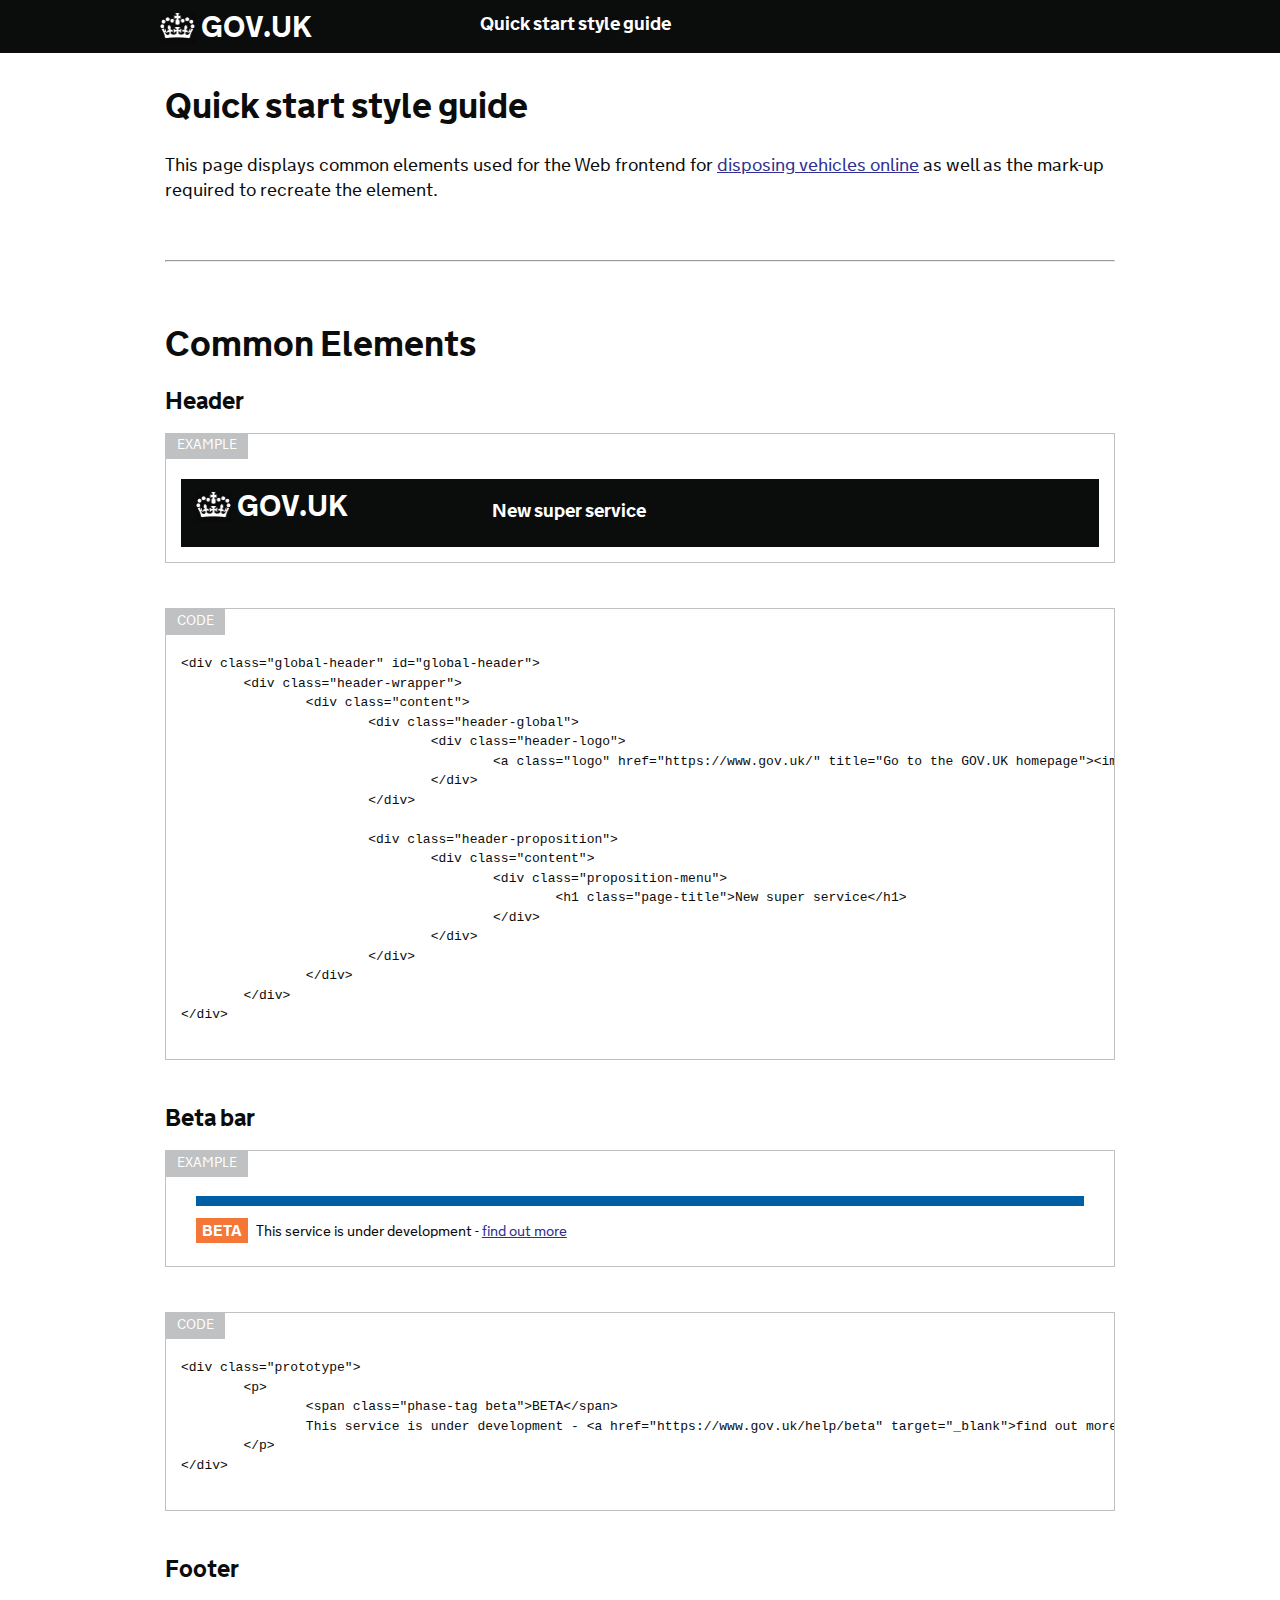
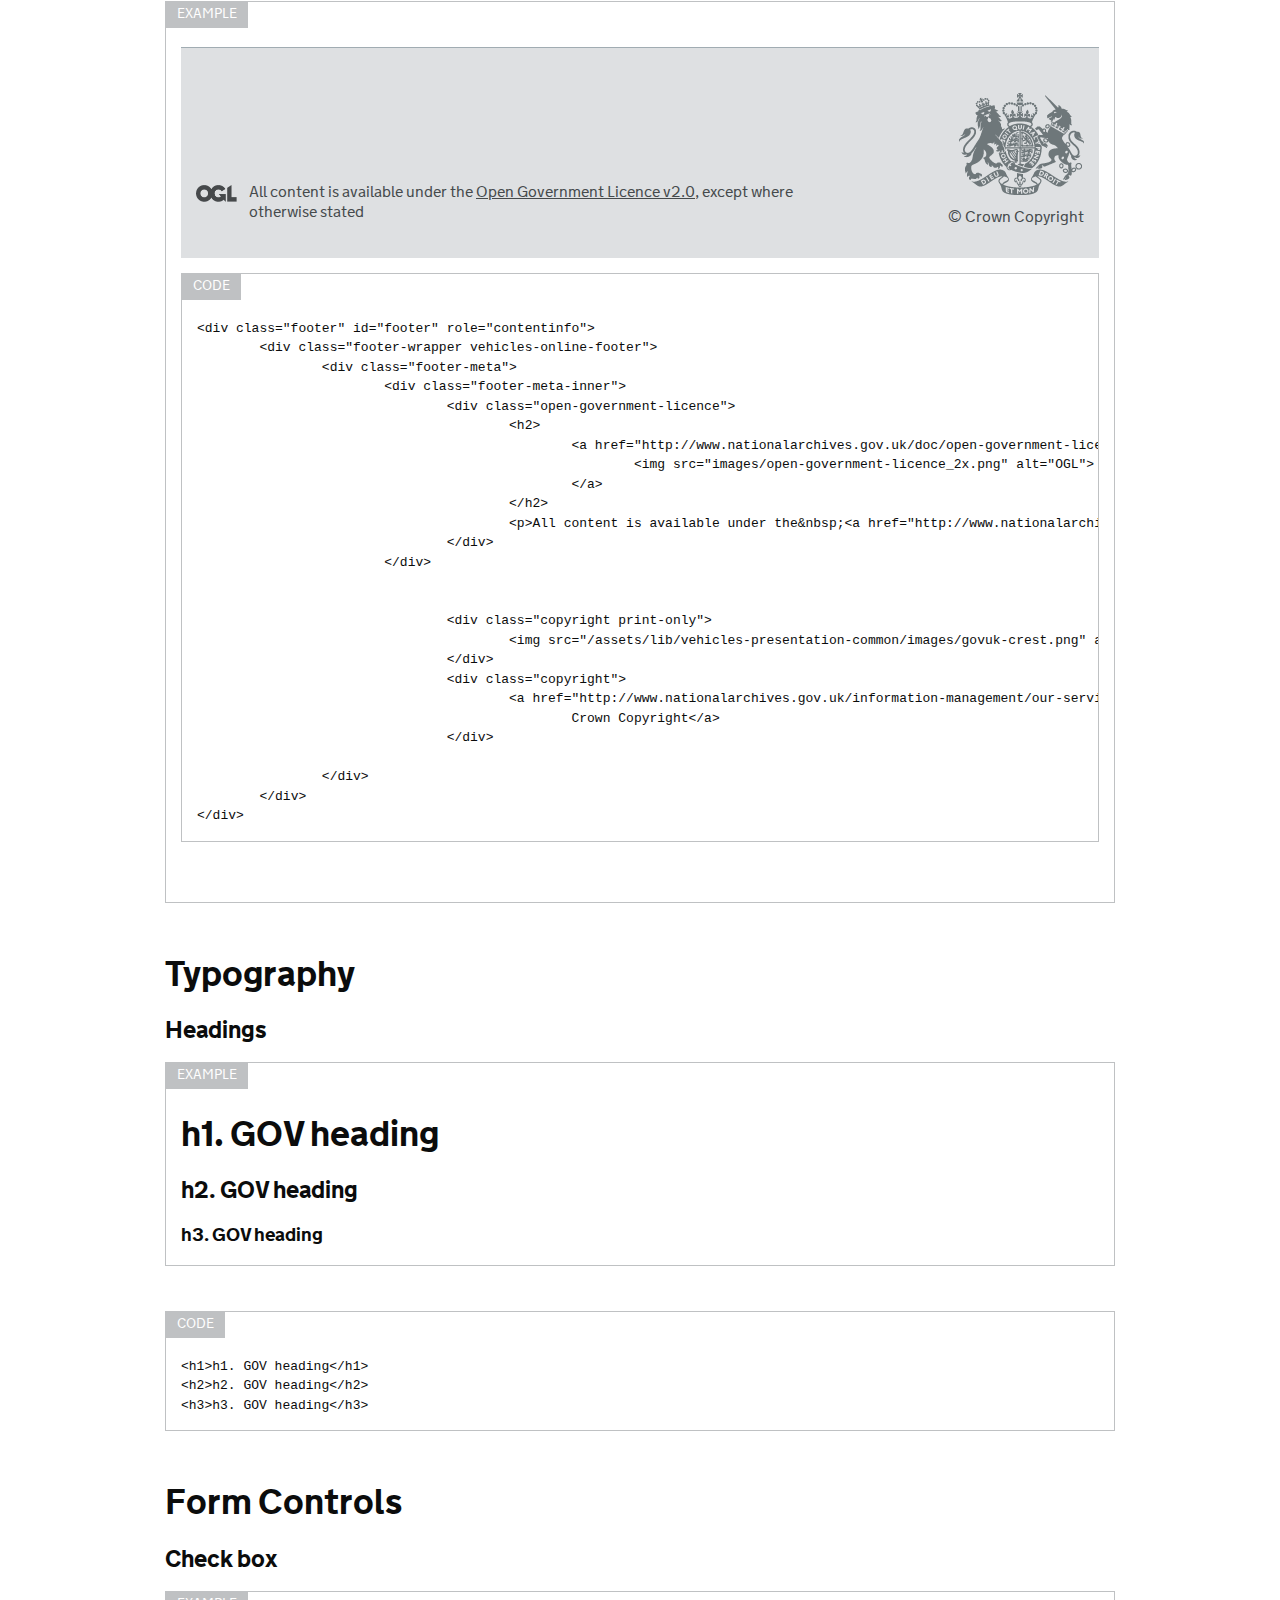
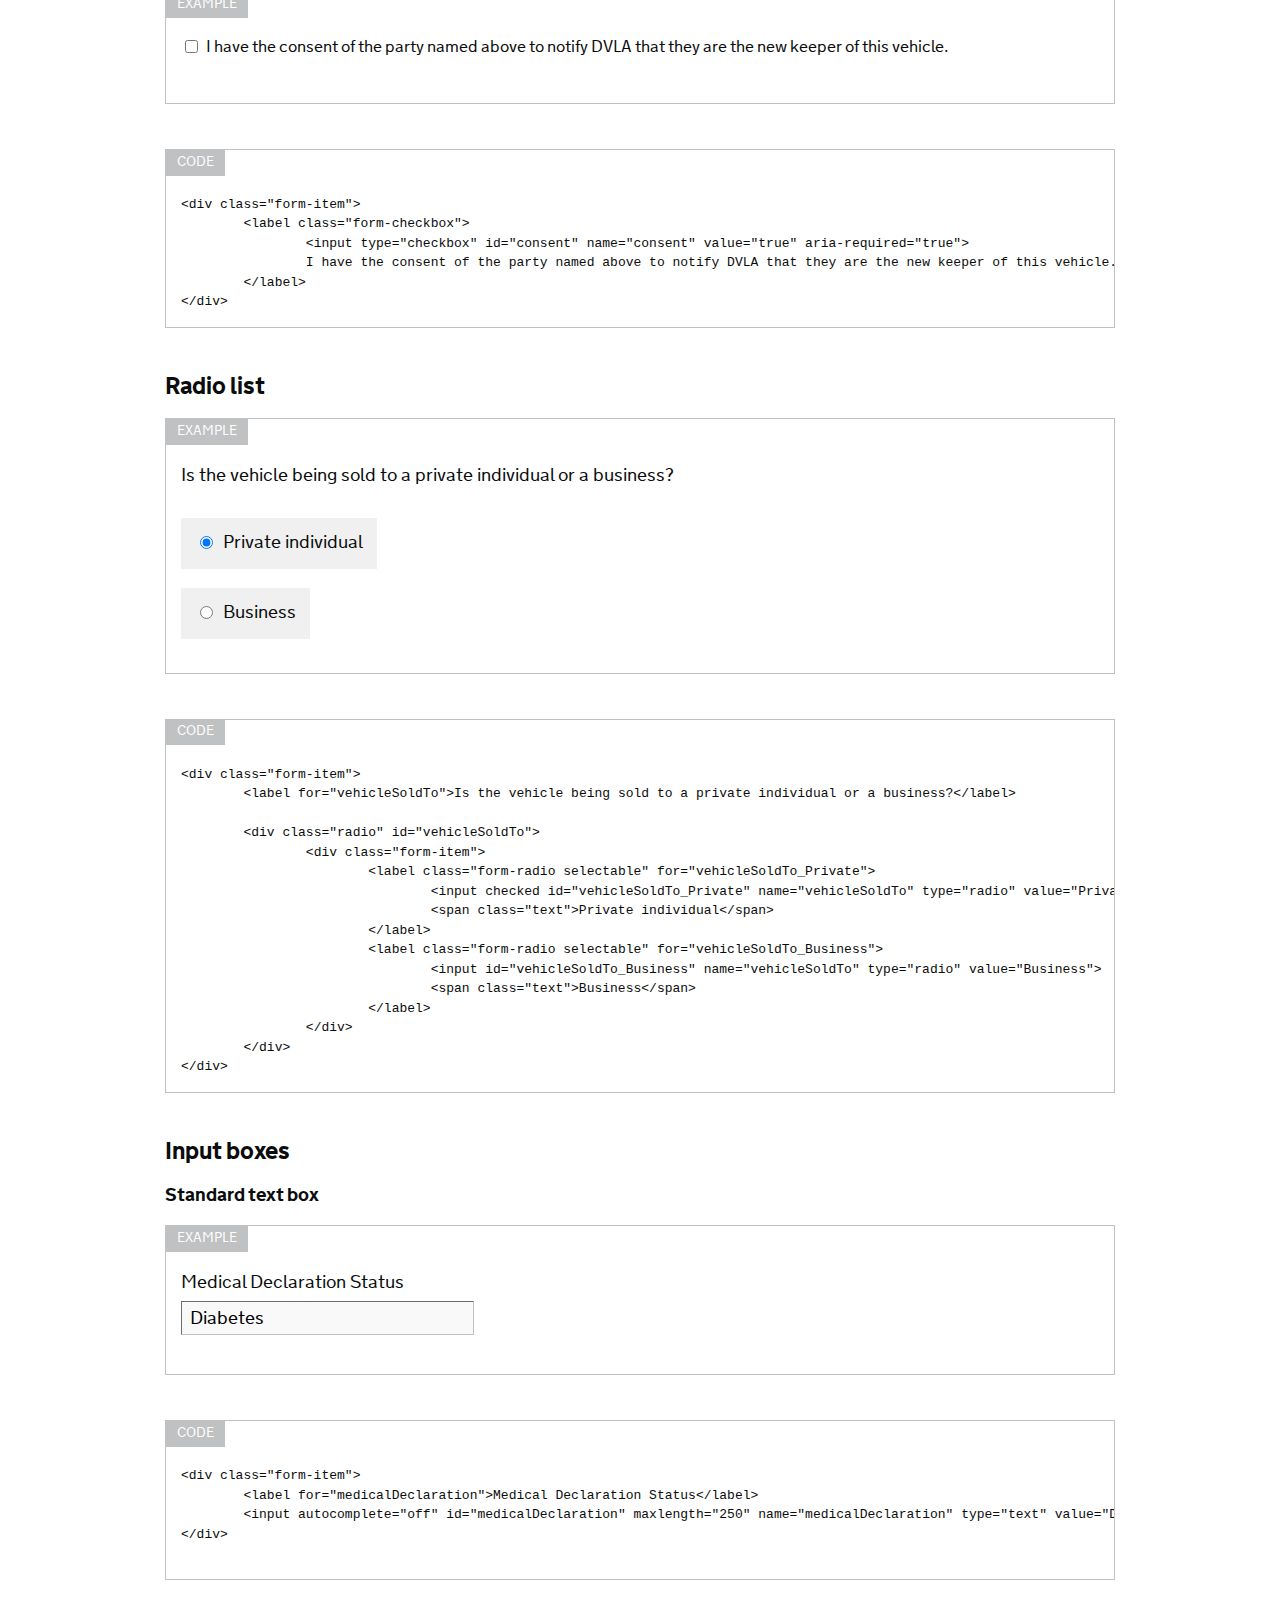
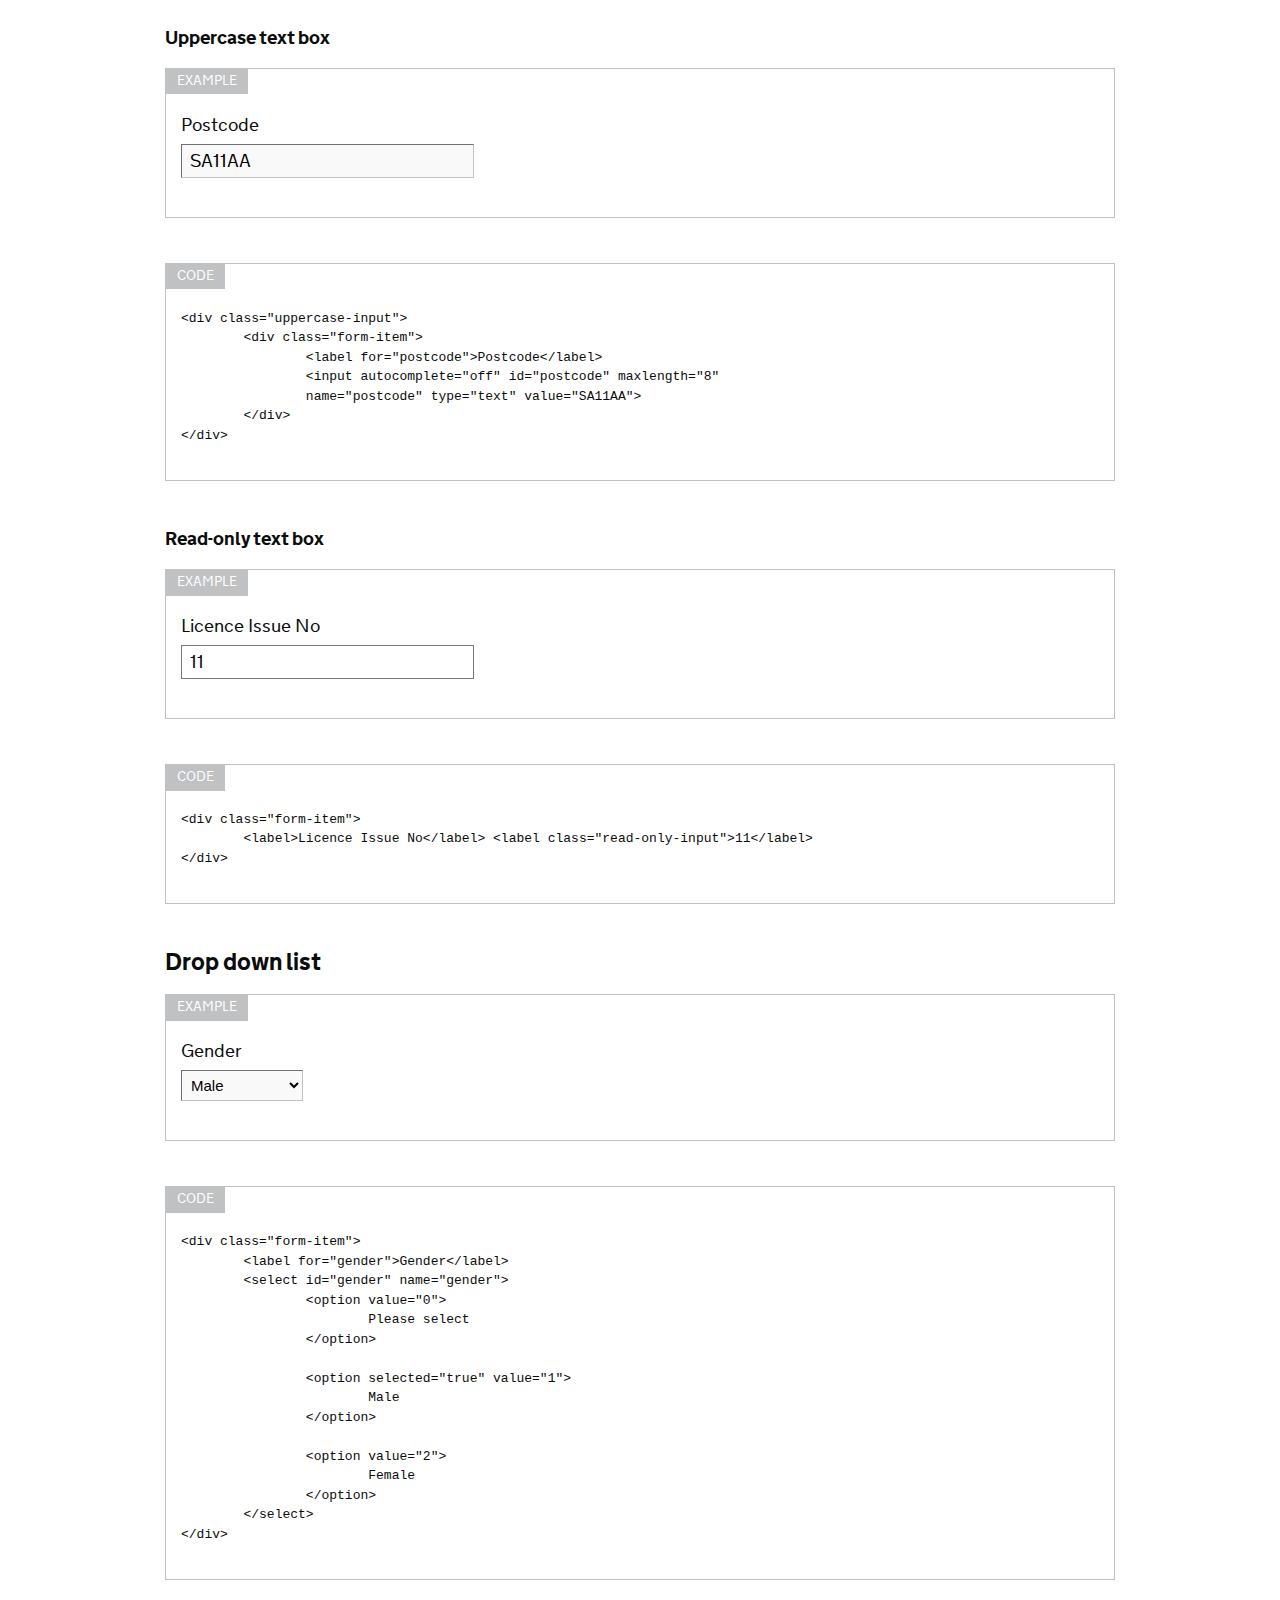
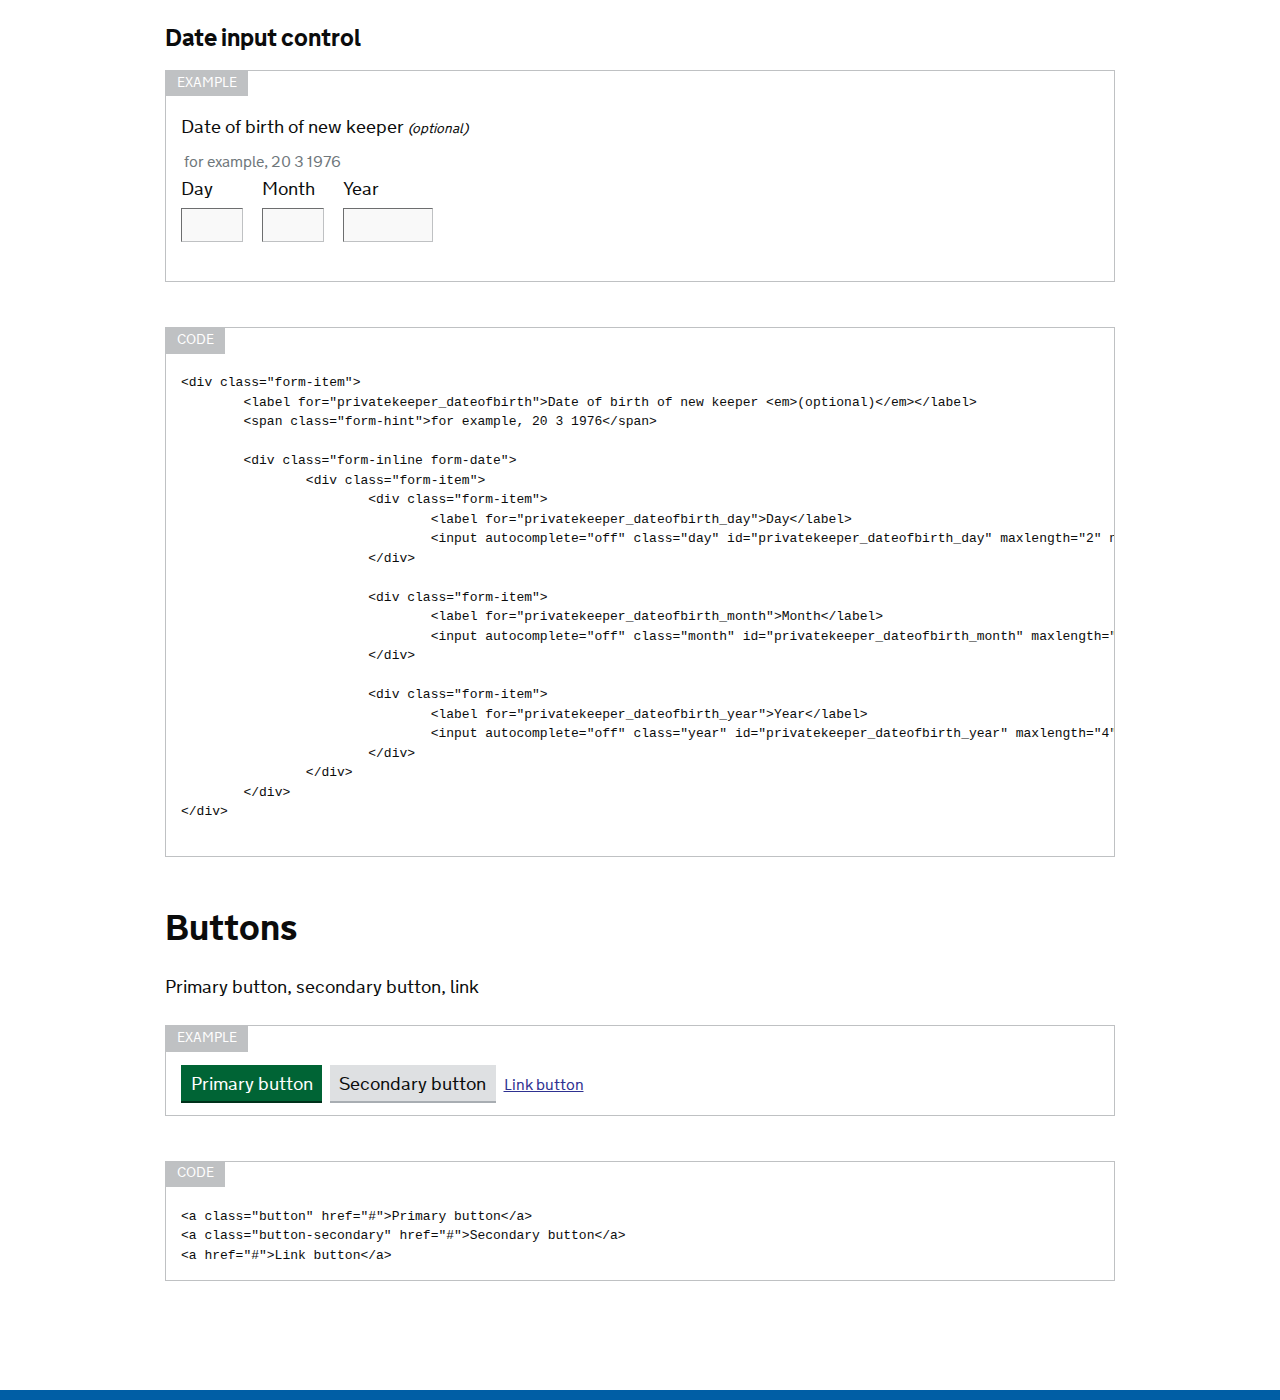
==== index.html @ 2795a903 "start page rename" ====
<!DOCTYPE html>
<!-- saved from url=(0081)https://dev-buy-a-vehicle-from-the-motor-trade.dev-dvla.co.uk/setup-trade-details -->

<html class="no-js" lang="en">
<!--<![endif]-->

<head>
    <meta content="text/html; charset=utf-8" http-equiv="Content-Type">
    <meta content="width=device-width, initial-scale=1" name="viewport">

    <title>Quick start style guide</title>
    <link href="styles/screen.css" media="screen" rel="stylesheet" type=
    "text/css">
    <link href="styles/fonts.css" media="all" rel="stylesheet" type="text/css">
    <link href="styles/print.css" media="print" rel="stylesheet" type=
    "text/css">
    <script async="" charset="utf-8" data-requirecontext="_"
    data-requiremodule="main" src="javascripts/main.js" type="text/javascript"></script>
	 
</head>

<body class="js-enabled">
    <a class="visuallyhidden" href="before-you-start.html#main">Skip to main
    content</a>

    <div class="global-header" id="global-header">
        <div class="header-wrapper">
            <div class="content">
                <div class="header-global">
                    <div class="header-logo">
                        <a class="logo" href="https://www.gov.uk/" title=
                        "Go to the GOV.UK homepage"><img alt="" height="31"
                        src="images/gov.png" width="35"> GOV.UK</a>
                    </div>
                </div>

                <div class="header-proposition">
                    <div class="content">
                        <div class="proposition-menu">
                            <h1 class="page-title">Quick start style guide</h1>
                        </div>
                    </div>
                </div>
            </div>
        </div>
    </div><!--end header-->

    <div id="main">
        <div class="app vehicles-acquire-online">
            <div class="section-content">
		
<div class="document-nav">
		
		<ul class="app style-list">
		<h2>Getting Started</h2>
		<li><a href="#common-elements">Common Elements</a>
		</li>
		<li><a href="#typography-elements">Typography</a>
		</li>
		<li><a href="#form-elements">Form Controls</a>
		</li>
		<li><a href="#button-elements">Buttons</a>
		</li>
		</ul>
			
			
				
			</div>
			<h1>Quick start style guide</h1>
			<p>This page displays common elements used for the Web frontend for <a href="https://github.com/dvla/vehicles-online" target="_blank">disposing vehicles online</a> as well as the mark-up required to recreate the element.</p>
			<br>
			<hr>
			<br>
			<br>
			<h1 id="common-elements">Common Elements</h1>
			<h2>Header</h2>
			<div class="example">
			<div class="global-header" id="global-header">
        <div class="header-wrapper">
            <div class="content">
                <div class="header-global">
                    <div class="header-logo">
                        <a class="logo" href="https://www.gov.uk/" title="Go to the GOV.UK homepage"><img alt="" height="31" src="images/gov.png" width="35"> GOV.UK</a>
                    </div>
                </div>

                <div class="header-proposition">
                    <div class="content">
                        <div class="proposition-menu">
                            <h1 class="page-title">New super service</h1>
                        </div>
                    </div>
                </div>
            </div>
        </div>
    </div>
			</div>
			<xmp><div class="global-header" id="global-header">
	<div class="header-wrapper">
		<div class="content">
			<div class="header-global">
				<div class="header-logo">
					<a class="logo" href="https://www.gov.uk/" title="Go to the GOV.UK homepage"><img alt="" height="31" src="images/gov.png" width="35"> GOV.UK</a>
				</div>
			</div>

			<div class="header-proposition">
				<div class="content">
					<div class="proposition-menu">
						<h1 class="page-title">New super service</h1>
					</div>
				</div>
			</div>
		</div>
	</div>
</div>
			</xmp>
			
			        <h2>Beta bar</h2>

				<div class="example">
					<div class="prototype">
						<p><span class="phase-tag beta">BETA</span> This service is
						under development - <a href="https://www.gov.uk/help/beta"
						target="_blank">find out more</a></p>
					</div>
				</div>
				<xmp><div class="prototype">
	<p>
		<span class="phase-tag beta">BETA</span> 
		This service is under development - <a href="https://www.gov.uk/help/beta" target="_blank">find out more</a>
	</p>
</div>
				</xmp>
			
			<h2>Footer</h2>
			<div class="example">
			<div class="footer" id="footer" role="contentinfo">
            <div class="footer-wrapper vehicles-online-footer">
                <div class="footer-meta">
                    <div class="footer-meta-inner">
                        <div class="open-government-licence">
                            <h2>
                                <a href="http://www.nationalarchives.gov.uk/doc/open-government-licence/version/2">
                                    <img src="images/open-government-licence_2x.png" alt="OGL">
                                </a>
                            </h2>
                            <p>All content is available under the&nbsp;<a href="http://www.nationalarchives.gov.uk/doc/open-government-licence/version/2">Open Government Licence v2.0</a>, except where otherwise stated</p>
                        </div>
                    </div>
                    
                        
                        <div class="copyright print-only">
                            <img src="/assets/lib/vehicles-presentation-common/images/govuk-crest.png" alt="Crown Copyright">
                        </div>
                        <div class="copyright">
                            <a href="http://www.nationalarchives.gov.uk/information-management/our-services/crown-copyright.htm" target="_blank">©
                                Crown Copyright</a>
                        </div>
                    
                </div>
            </div>
        </div>
		<xmp><div class="footer" id="footer" role="contentinfo">
	<div class="footer-wrapper vehicles-online-footer">
		<div class="footer-meta">
			<div class="footer-meta-inner">
				<div class="open-government-licence">
					<h2>
						<a href="http://www.nationalarchives.gov.uk/doc/open-government-licence/version/2">
							<img src="images/open-government-licence_2x.png" alt="OGL">
						</a>
					</h2>
					<p>All content is available under the&nbsp;<a href="http://www.nationalarchives.gov.uk/doc/open-government-licence/version/2">Open Government Licence v2.0</a>, except where otherwise stated</p>
				</div>
			</div>
			
				
				<div class="copyright print-only">
					<img src="/assets/lib/vehicles-presentation-common/images/govuk-crest.png" alt="Crown Copyright">
				</div>
				<div class="copyright">
					<a href="http://www.nationalarchives.gov.uk/information-management/our-services/crown-copyright.htm" target="_blank">©
						Crown Copyright</a>
				</div>
			
		</div>
	</div>
</div>
</xmp>
			</div>
			<h1 id="typography-elements">Typography</h1>
                <h2>Headings</h2>

               
				<div class="example">
                <h1>h1. GOV heading</h1>

                <h2>h2. GOV heading</h2>

                <h3>h3. GOV heading</h3>
				</div>
				<xmp><h1>h1. GOV heading</h1>
<h2>h2. GOV heading</h2>
<h3>h3. GOV heading</h3></xmp>
                

               <h1 id="form-elements">Form Controls</h1>

<h2>Check box</h2>
<div class="example">

<div class="form-item">


    

    

    


<label class="form-checkbox">
    <input type="checkbox" id="consent" name="consent" value="true" aria-required="true">

    





I have the consent of the party named above to notify DVLA that they are the new keeper of this vehicle.



</label>


    

    </div>
</div>
<xmp><div class="form-item">
	<label class="form-checkbox">
		<input type="checkbox" id="consent" name="consent" value="true" aria-required="true">
		I have the consent of the party named above to notify DVLA that they are the new keeper of this vehicle.
	</label>
</div>
</xmp>

                <h2>Radio list</h2>

                <div class="example">
                    <div class="form-item">
                        <label for="vehicleSoldTo">Is the vehicle being sold to
                        a private individual or a business?</label>

                        <div class="radio" id="vehicleSoldTo">
                            <div class="form-item">
                                <label class="form-radio selectable" for=
                                "vehicleSoldTo_Private"><input checked id=
                                "vehicleSoldTo_Private" name="vehicleSoldTo"
                                type="radio" value="Private"> <span class=
                                "text">Private individual</span></label>
                                <label class="form-radio selectable" for=
                                "vehicleSoldTo_Business"><input id=
                                "vehicleSoldTo_Business" name="vehicleSoldTo"
                                type="radio" value="Business"> <span class=
                                "text">Business</span></label>
                            </div>
                        </div>
                    </div>
                </div>
				
				<xmp><div class="form-item">
	<label for="vehicleSoldTo">Is the vehicle being sold to a private individual or a business?</label>

	<div class="radio" id="vehicleSoldTo">
		<div class="form-item">
			<label class="form-radio selectable" for="vehicleSoldTo_Private">
				<input checked id="vehicleSoldTo_Private" name="vehicleSoldTo" type="radio" value="Private"> 
				<span class="text">Private individual</span>
			</label>
			<label class="form-radio selectable" for="vehicleSoldTo_Business">
				<input id="vehicleSoldTo_Business" name="vehicleSoldTo" type="radio" value="Business"> 
				<span class="text">Business</span>
			</label>
		</div>
	</div>
</div></xmp>
                

                <h2>Input boxes</h2>
				<h3>Standard text box</h3>
				<div class="example">
					<div class="form-item">
						<label for="medicalDeclaration">Medical Declaration
						Status</label> <input autocomplete="off" id=
						"medicalDeclaration" maxlength="250" name=
						"medicalDeclaration" type="text" value="Diabetes">
					</div>
				</div>
				<xmp><div class="form-item">
	<label for="medicalDeclaration">Medical Declaration Status</label> 
	<input autocomplete="off" id="medicalDeclaration" maxlength="250" name="medicalDeclaration" type="text" value="Diabetes">
</div>
				</xmp>
				<h3>Uppercase text box</h3>
				
				<div class="example">
					<div class="uppercase-input">
						<div class="form-item">
							<label for="postcode">Postcode</label>
							<input autocomplete="off" id="postcode" maxlength="8"
							name="postcode" type="text" value="SA11AA">
						</div>
					</div>
				</div>
				<xmp><div class="uppercase-input">
	<div class="form-item">
		<label for="postcode">Postcode</label>
		<input autocomplete="off" id="postcode" maxlength="8"
		name="postcode" type="text" value="SA11AA">
	</div>
</div>
				</xmp>
				<h3>Read-only text box</h3>
				
				<div class="example">
               		<div class="form-item">
						<label>Licence Issue No</label> <label class=
						"read-only-input">11</label>
					</div>
				</div>
				<xmp><div class="form-item">
	<label>Licence Issue No</label> <label class="read-only-input">11</label>
</div>
				</xmp>
              

                <h2>Drop down list</h2>

				<div class="example">
					<div class="form-item">
						<label for="gender">Gender</label> <select
						id="gender" name="gender">
							<option value="0">
								Please select
							</option>

							<option selected="true" value="1">
								Male
							</option>

							<option value="2">
								Female
							</option>
						</select>
					</div>
				</div>
				<xmp><div class="form-item">
	<label for="gender">Gender</label> 
	<select id="gender" name="gender">
		<option value="0">
			Please select
		</option>

		<option selected="true" value="1">
			Male
		</option>

		<option value="2">
			Female
		</option>
	</select>
</div>
				</xmp>
                
                <h2>Date input control</h2>

				<div class="example">
					<div class="form-item">
						<label for="privatekeeper_dateofbirth">Date of birth of new
						keeper <em>(optional)</em></label> <span class=
						"form-hint">for example, 20 3 1976</span>

						<div class="form-inline form-date">
							<div class="form-item">
								<div class="form-item">
									<label for=
									"privatekeeper_dateofbirth_day">Day</label>
									<input autocomplete="off" class="day" id=
									"privatekeeper_dateofbirth_day" maxlength="2"
									name="privatekeeper_dateofbirth.day" onkeydown=
									"return isNumber(event)" type="tel" value="">
								</div>

								<div class="form-item">
									<label for=
									"privatekeeper_dateofbirth_month">Month</label>
									<input autocomplete="off" class="month" id=
									"privatekeeper_dateofbirth_month" maxlength="2"
									name="privatekeeper_dateofbirth.month"
									onkeydown="return isNumber(event)" type="tel"
									value="">
								</div>

								<div class="form-item">
									<label for=
									"privatekeeper_dateofbirth_year">Year</label>
									<input autocomplete="off" class="year" id=
									"privatekeeper_dateofbirth_year" maxlength="4"
									name="privatekeeper_dateofbirth.year"
									onkeydown="return isNumber(event)" type="tel"
									value="">
								</div>
							</div>
						</div>
					</div>
				</div>
				<xmp><div class="form-item">
	<label for="privatekeeper_dateofbirth">Date of birth of new keeper <em>(optional)</em></label> 
	<span class="form-hint">for example, 20 3 1976</span>

	<div class="form-inline form-date">
		<div class="form-item">
			<div class="form-item">
				<label for="privatekeeper_dateofbirth_day">Day</label>
				<input autocomplete="off" class="day" id="privatekeeper_dateofbirth_day" maxlength="2" name="privatekeeper_dateofbirth.day" onkeydown= "return isNumber(event)" type="tel" value="">
			</div>

			<div class="form-item">
				<label for="privatekeeper_dateofbirth_month">Month</label>
				<input autocomplete="off" class="month" id="privatekeeper_dateofbirth_month" maxlength="2" name="privatekeeper_dateofbirth.month" onkeydown="return isNumber(event)" type="tel" value="">
			</div>

			<div class="form-item">
				<label for="privatekeeper_dateofbirth_year">Year</label>
				<input autocomplete="off" class="year" id="privatekeeper_dateofbirth_year" maxlength="4" name="privatekeeper_dateofbirth.year" onkeydown="return isNumber(event)" type="tel" value="">
			</div>
		</div>
	</div>
</div>
				</xmp>
                 <h1 id="button-elements">Buttons</h1>

                <p>Primary button, secondary button, link</p>

				<div class="example">
						<a class="button" href="#">Primary button</a> <a class=
						"button-secondary" href="#">Secondary button</a> <a href=
						"#">Link button</a>
				</div>
				<xmp><a class="button" href="#">Primary button</a> 
<a class="button-secondary" href="#">Secondary button</a> 
<a href="#">Link button</a></xmp>


        
            </div>
        </div>
    </div>
	

    <div class="app-error hidden" id="global-app-error">
    </div><script data-main="/assets/javascripts/main.js" src=
    "javascripts/require.js"></script> <!--[if (lt IE 9) & (!IEMobile)]>
        <script src="/assets/javascripts/lib/respond.min.js"></script>
        <![endif]-->
     <script type="text/javascript">
document.body.className = ((document.body.className) ? document.body.className + ' js-enabled' : 'js-enabled');

var t=document.getElementsByTagName('textarea')[0],
    x=document.getElementsByTagName('xmp')[0];

t.value=x.innerHTML.replace(/&lt;(?=\/xmp[> \n\r\t\f\/])/gi, '<'); //dec
    </script>
</body>
</html>
---- styles/screen.css ----
@font-face {
    font-family: GDS-Logo;
    src: local("HelveticaNeue"), local("Helvetica Neue"), local("Arial"), local("Helvetica");
}
ol, ul {
    list-style: inherit;
}
nav ol, nav ul {
    list-style: inherit;
}
a {
    -webkit-tap-highlight-color: rgba(0, 0, 0, 0.3);
    color: #2e3191;
}
a:visited {
    color: #2e3191;
}
a:hover, a:active {
    color: #2e8aca;
}
a:focus {
    background-color: #ffbf47;
    outline: 3px solid #ffbf47;
}
a[rel="external"]:after {
    background-image: url(https://assets.digital.cabinet-office.gov.uk/static/external-link-4247fe6cbf644abe4092032a36a5837e.png);
    background-repeat: no-repeat;
    content: "\A0\A0\A0\A0";
    background-position: right 6px;
}
a[rel="external"]:hover:after {
    background-position: right -382px;
}
@media only screen and (-webkit-min-device-pixel-ratio: 2),  only screen and (min--moz-device-pixel-ratio: 2),  only screen and (-o-min-device-pixel-ratio: 20 / 10),  only screen and (min-device-pixel-ratio: 2),  only screen and (min-resolution: 192dpi),  only screen and (min-resolution: 2dppx) {
    a[rel="external"]: after {
    background-image: url(https://assets.digital.cabinet-office.gov.uk/static/external-link-24x24-d888ebcab9570f3a9e2d96f852ac841e.png);
    background-size: 12px 400px;
}
}@media (max-width: 640px) {
    a[rel="external"]: after {
    content: "\A0\A0\A0\A0\A0";
    background-position: right 3px;
}
a[rel="external"]:hover:after {
    background-position: right -385px;
}
}b, strong {
    font-weight: 600;
}
@-ms-viewport {
    width: device-width;
}
@-o-viewport {
    width: device-width;
}
@font-face {
    font-family: GDS-Logo;
    src: local("HelveticaNeue"), local("Helvetica Neue"), local("Arial"), local("Helvetica");
}
html, body, button, input, table, td, th {
    font-family: "nta", Arial, sans-serif;
}
html, body, div, h1, h2, h3, h4, h5, h6, article, aside, footer, header, hgroup, nav, section {
    margin: 0;
    padding: 0;
    vertical-align: baseline;
}
html {
    background: #dee0e2;
    font-size: 62.5%;
    overflow-y: scroll;
    -webkit-tap-highlight-color: transparent;
}
body {
    color: #0b0c0c;
    line-height: 1.5;
    font-weight: 400;
    font-size: 160%;
    margin: 0;
    -webkit-font-smoothing: antialiased;
}
button {
    *overflow: visible;
}
.hidden {
    display: none;
    visibility: hidden;
}
.visuallyhidden {
    position: absolute;
    left: -9999em;
}
.visuallyhidden.focusable:active, .visuallyhidden.focusable:focus {
    clip: auto;
    height: auto;
    margin: 0;
    overflow: visible;
    position: static;
    width: auto;
}
.print-only {
    display: none !important;
}
#main {
    background: #fff;
    margin: 0;
    padding: 0;
    display: block;
}
.app {
    background: #fff;
    margin: 0 auto;
    max-width: 980px;
}
.ie7 .app, .ie6 .app {
    width: 940px;
}
.app .section-content {
    padding: 1.7em 15px 0 15px;
    margin-bottom: 4em;
}
.app .section-content:before, .app .section-content:after {
    content: " ";
    display: table;
}
.app .section-content:after {
    clear: both;
}
.ie7 .app .section-content {
    display: inline-block;
}
.app h1 {
    font-family: "nta", Arial, sans-serif;
    font-size: 36px;
    line-height: 1.11111;
    font-weight: 400;
    text-transform: none;
    padding-top: 8px;
    padding-bottom: 7px;
    font-weight: 700;
    margin-bottom: 0.4em;
}
@media (max-width: 640px) {
    .app h1 {
    font-size: 24px;
    line-height: 1.04167;
}
}@media (min-width: 641px) {
    .app h1 {
    padding-top: 8px;
    padding-bottom: 7px;
}
}.ie .app h1 {
    font-size: 36px;
}
.app h2 {
    font-family: "nta", Arial, sans-serif;
    font-size: 24px;
    line-height: 1.25;
    font-weight: 400;
    text-transform: none;
    font-weight: 700;
    margin-bottom: 0.6em;
}
@media (max-width: 640px) {
    .app h2 {
    font-size: 20px;
    line-height: 1.2;
}
}.ie .app h2 {
    font-size: 24px;
}
.app p {
    font-family: "nta", Arial, sans-serif;
    font-size: 19px;
    line-height: 1.31579;
    font-weight: 400;
    text-transform: none;
    padding-top: 2px;
    padding-bottom: 8px;
}
@media (max-width: 640px) {
    .app p {
    font-size: 16px;
    line-height: 1.25;
}
}@media (min-width: 641px) {
    .app p {
    padding-top: 0;
    padding-bottom: 5px;
}
}.ie .app p {
    font-size: 19px;
}
.app p.link-manual-address {
    position: relative;
    top: -0.3em;
}
.app ol, .app ul {
    font-family: "nta", Arial, sans-serif;
    font-size: 19px;
    line-height: 1.31579;
    font-weight: 400;
    text-transform: none;
    padding-top: 2px;
    padding-bottom: 8px;
    list-style: none;
    padding-left: 25px;
}
@media (max-width: 640px) {
    .app ol, .app ul {
    font-size: 16px;
    line-height: 1.25;
}
}@media (min-width: 641px) {
    .app ol, .app ul {
    padding-top: 0;
    padding-bottom: 5px;
}
}.app ol.list-standard, .app ul.list-standard {
    list-style: decimal;
    list-style-position: outside;
}
.app ol.list-standard li, .app ul.list-standard li {
    margin-bottom: 1em;
}
.app dd {
    margin: 0;
}
.app .img-wrap {
    clear: both;
}
.app .img-wrap img {
    width: 100%;
    max-width: 300px;
}
.ie6 .app .img-wrap img {
    width: 300px;
    border: 0 none;
}
.app .img-wrap.img-wrap-mobile {
    display: none;
}
@media screen and (max-width: 767px) {
    .app .img-wrap.img-wrap-mobile {
    display: block;
}
.app .img-wrap.img-wrap-mobile img {
    display: inline-block;
    vertical-align: top;
    margin: 0 0 2.2em 0;
    text-align: left;
}
.app .img-wrap.img-wrap-desktop {
    display: none;
}
}@media screen and (max-width: 640px) {
    .app .img-wrap.img-wrap-mobile img {
    display: block;
    margin-left: auto;
    margin-right: auto;
}
}.app .two-col {
    width: 100%}
.app .two-col:before, .app .two-col:after {
    content: " ";
    display: table;
}
.app .two-col:after {
    clear: both;
}
.app .two-col .first-col .playback, .app .two-col .second-col .playback {
    width: 100%}
.app .two-col .first-col {
    width: 47%;
    float: right;
}
.app .two-col .first-col:before, .app .two-col .first-col:after {
    content: " ";
    display: table;
}
.app .two-col .first-col:after {
    clear: both;
}
.ie6 .app .two-col .first-col {
    width: 43%}
@media screen and (max-width: 767px) {
    .app .two-col .first-col {
    float: none;
    width: 100%;
    clear: both;
    margin-bottom: 2em;
}
}.app .two-col .second-col {
    width: 47%;
    float: left;
}
.app .two-col .second-col:before, .app .two-col .second-col:after {
    content: " ";
    display: table;
}
.app .two-col .second-col:after {
    clear: both;
}
.ie6 .app .two-col .second-col {
    width: 43%}
@media screen and (max-width: 767px) {
    .app .two-col .second-col {
    float: none;
    width: 100%;
    clear: both;
    margin-bottom: 2em;
}
}.vehicle-lookup .second-col .form-steps {
    margin-top: 0;
}
.vehicle-lookup .second-col .form-steps .button-secondary {
    color: #0b0c0c;
}
.vehicle-lookup .trader-details .playback {
    margin-bottom: 38px;
    margin-bottom: 3.75rem;
}
@media screen and (max-width: 767px) {
    .vehicle-lookup .trader-details .playback {
    margin-bottom: 20px;
    margin-bottom: 2rem;
}
}.ie6 .vehicle-lookup .trader-details dd {
    clear: both;
}
.ie8 .vehicle-lookup .img-wrap img {
    max-height: 200px;
}
.global-header {
    background-color: #0b0c0c;
    width: 100%}
.global-header h1 a:focus {
    background-color: transparent;
    outline: none;
}
.global-header a:focus {
    color: #0b0c0c;
}
.global-header .header-wrapper {
    max-width: 990px;
    margin: 0 auto;
    padding: 0.5em 0;
}
.ie7 .global-header .header-wrapper {
    width: 940px;
}
.ie6 .global-header .header-wrapper {
    width: 910px;
}
.global-header .header-wrapper:after {
    content: "";
    display: block;
    clear: both;
}
.global-header .header-wrapper>.content {
    margin: 0 15px;
}
.global-header .header-global:after {
    content: "";
    display: block;
    clear: both;
}
.global-header .header-global .header-logo {
    float: left;
    width: 100%;
    margin: 5px 0 2px;
}
@media (min-width: 767px) {
    .global-header .header-global {
    float: left;
    width: 33.33%}
}.ie8 .global-header .header-global, .ie7 .global-header .header-global, .ie6 .global-header .header-global {
    float: left;
    width: 33.33%}
.global-header a.logo {
    float: left;
    position: relative;
    top: 1px;
    height: 30px;
    overflow: visible;
    vertical-align: baseline;
    color: white;
    font-weight: bold;
    font-size: 30px;
    line-height: 1em;
    text-decoration: none;
    text-rendering: optimizeLegibility;
    padding-bottom: 1px;
    margin-bottom: -1px;
}
.global-header a.logo img {
    position: relative;
    top: -2px;
    width: 35px;
    height: 31px;
    padding-right: 6px;
    float: left;
    display: inline;
    line-height: inherit;
    border: none;
}
.global-header a.logo:hover {
    text-decoration: none;
    border-bottom: 1px solid;
    padding-bottom: 0;
}
.global-header .header-proposition {
    float: left;
    padding-top: 10px;
}
.global-header .header-proposition h1.page-title {
    font-family: "nta", Arial, sans-serif;
    font-size: 19px;
    line-height: 1.31579;
    font-weight: 400;
    text-transform: none;
    font-weight: 700;
    color: #fff;
}
@media (max-width: 640px) {
    .global-header .header-proposition h1.page-title {
    font-size: 16px;
    line-height: 1.25;
}
}.global-header .header-proposition .proposition-menu {
    margin-top: 5px;
}
.global-header .header-proposition .proposition-menu .proposition-links {
    display: inline-block;
    width: 100%;
    clear: both;
    margin: 2px 0 0 0;
    padding: 0;
}
.global-header .header-proposition .proposition-menu .proposition-links li {
    display: inline-block;
    vertical-align: middle;
    width: auto;
    padding: 0 15px 0 0;
}
.ie7 .global-header .header-proposition .proposition-menu .proposition-links li, .ie6 .global-header .header-proposition .proposition-menu .proposition-links li {
    display: inline;
}
.global-header .header-proposition .proposition-menu .proposition-links li a {
    color: #fff;
    font-weight: 700;
    text-decoration: none;
    font-size: 14px;
}
.global-header .header-proposition .proposition-menu .proposition-links li a:hover {
    text-decoration: underline;
}
@media (max-width: 767px) {
    .global-header .header-proposition .proposition-menu .proposition-links li a {
    font-size: 12px;
    padding-right: 0.8em;
}
}@media (min-width: 767px) {
    .global-header .header-proposition {
    padding-top: 0;
    width: 66.66%;
    float: left;
}
}.ie8 .global-header .header-proposition, .ie7 .global-header .header-proposition, .ie6 .global-header .header-proposition {
    padding-top: 0;
    width: 66.66%;
    float: left;
}
.global-header .header-logo {
    float: left;
    margin: 5px 0 2px;
}
.global-header .header-logo .content {
    float: left;
    position: relative;
    top: 1px;
    height: 30px;
    overflow: visible;
    vertical-align: baseline;
    color: #fff;
    font-weight: bold;
    font-size: 30px;
    line-height: 1em;
    text-decoration: none;
    text-rendering: optimizeLegibility;
    margin-bottom: -1px;
    padding: 0 15px 1px 15px;
}
.global-header .header-logo .content img {
    position: relative;
    top: -2px;
    width: 35px;
    height: 31px;
    padding-right: 6px;
    float: left;
    display: inline;
    line-height: inherit;
    border: none;
}
.js-enabled #global-cookie-message {
    display: none;
}
#global-cookie-message {
    padding: 0.5em 1em;
}
#global-cookie-message p {
    font-family: "nta", Arial, sans-serif;
    font-size: 19px;
    font-size: 1.9rem;
    line-height: 1.31579;
    font-weight: 400;
    text-transform: none;
    margin: 0 auto;
    max-width: 960px;
}
#global-cookie-message {
    background-color: #d5e8f3;
}
#global-cookie-message .cookie-message-wrapper {
    margin: 0 auto;
}
.ie7 #global-cookie-message .cookie-message-wrapper, .ie6 #global-cookie-message .cookie-message-wrapper {
    width: 920px;
}
@media (max-width: 767px) {
    #global-cookie-message {
    padding: 0.5em 1em;
}
#global-cookie-message p {
    font-size: 16px;
    font-size: 1.6rem;
    line-height: 1.25;
}
}.footer {
    background-color: #dee0e2;
    border-top: 1px solid #a1acb2;
}
.footer .footer-wrapper {
    max-width: 960px;
    margin: 0 auto;
    padding: 30px 15px;
}
.ie7 .footer .footer-wrapper {
    width: 940px;
}
.ie6 .footer .footer-wrapper {
    width: 910px;
}
.footer ul li {
    display: inline-block;
    margin: 0 15px 0 0;
    margin: 0 1.5rem 0 0;
}
.footer a {
    color: #454a4c;
}
.footer a:hover {
    color: #171819;
}
.footer h2 {
    font-family: "nta", Arial, sans-serif;
    font-size: 24px;
    font-size: 2.4rem;
    line-height: 1.25;
    font-weight: 400;
    text-transform: none;
    color: #454a4c;
    margin: 0;
}
.footer .footer-meta {
    clear: both;
    font-size: 0;
    color: #454a4c;
    border: 1px solid #a1acb2;
    border-width: 1px 0 0 0;
    border-top: 0 none;
    margin: 0;
    padding: 0;
}
.footer .footer-meta .footer-meta-inner {
    display: inline-block;
    vertical-align: bottom;
    width: 75%}
@media (max-width: 640px) {
    .footer .footer-meta .footer-meta-inner {
    display: block;
    width: 100%}
}.ie7 .footer .footer-meta .footer-meta-inner, .ie6 .footer .footer-meta .footer-meta-inner {
    float: left;
    display: block;
}
.footer .footer-meta .footer-meta-inner ul {
    font-family: "nta", Arial, sans-serif;
    font-size: 16px;
    line-height: 1.5;
    font-weight: 300;
    text-transform: none;
    display: inline-block;
    list-style: none;
    margin: 0 0 1.5em 0;
    padding: 0;
}
@media (max-width: 640px) {
    .footer .footer-meta .footer-meta-inner ul {
    font-size: 14px;
    line-height: 1.5;
}
}@media (max-width: 640px) {
    .footer .footer-meta .footer-meta-inner ul {
    margin: 0 0 1em 0;
}
}.footer .footer-meta .footer-meta-inner ul li {
    display: inline-block;
    margin: 0 15px 0 0;
}
.ie7 .footer .footer-meta .footer-meta-inner ul li, .ie6 .footer .footer-meta .footer-meta-inner ul li {
    display: inline;
    margin-right: 0;
    padding-right: 15px;
}
.footer .footer-meta .footer-meta-inner .open-government-licence {
    clear: left;
    position: relative;
    padding-left: 53px;
}
@media (max-width: 640px) {
    .footer .footer-meta .footer-meta-inner .open-government-licence {
    padding-left: 0;
}
}.ie6 .footer .footer-meta .footer-meta-inner .open-government-licence {
    zoom: 1;
}
.footer .footer-meta .footer-meta-inner .open-government-licence h2 {
    position: absolute;
    left: 0;
    top: 0;
    width: 41px;
    height: 100%}
@media (max-width: 640px) {
    .footer .footer-meta .footer-meta-inner .open-government-licence h2 {
    position: static;
    width: auto;
    margin-bottom: 1em;
}
}.footer .footer-meta .footer-meta-inner .open-government-licence h2 a {
    display: block;
    width: 41px;
    height: 17px;
}
.footer .footer-meta .footer-meta-inner .open-government-licence h2 img {
    width: 100%;
    border: 0 none;
}
.footer .footer-meta .footer-meta-inner .open-government-licence p {
    font-family: "nta", Arial, sans-serif;
    font-size: 16px;
    line-height: 1.25;
    font-weight: 300;
    text-transform: none;
    margin: 0;
    padding-top: 0.1em;
}
@media (max-width: 640px) {
    .footer .footer-meta .footer-meta-inner .open-government-licence p {
    font-size: 14px;
    line-height: 1.14286;
}
}.footer .footer-meta .copyright {
    font-family: "nta", Arial, sans-serif;
    font-size: 16px;
    line-height: 1.25;
    font-weight: 300;
    text-transform: none;
    display: inline-block;
    float: none;
    width: 25%;
    padding-top: 15px;
}
@media (max-width: 640px) {
    .footer .footer-meta .copyright {
    font-size: 14px;
    line-height: 1.14286;
}
}@media (max-width: 640px) {
    .footer .footer-meta .copyright {
    width: 100%;
    display: block;
    padding: 0;
    margin: 30px 0 0 0;
}
}.ie7 .footer .footer-meta .copyright, .ie6 .footer .footer-meta .copyright {
    float: right;
    height: 150px;
    width: 24%}
.footer .footer-meta .copyright a {
    display: block;
    background: url("../images/govuk-crest.png") no-repeat 100% 0;
    text-align: right;
    text-decoration: none;
    padding: 115px 0 0 0;
}
@media (max-width: 767px) {
    .footer .footer-meta .copyright a {
    background-position: 100% 0%;
    text-align: right;
}
}@media (max-width: 640px) {
    .footer .footer-meta .copyright a {
    background-position: 50% 0%;
    text-align: center;
}
}@media only screen and (-webkit-min-device-pixel-ratio: 2),  only screen and (min--moz-device-pixel-ratio: 2),  only screen and (-o-min-device-pixel-ratio: 20 / 10),  only screen and (min-device-pixel-ratio: 2),  only screen and (min-resolution: 192dpi),  only screen and (min-resolution: 2dppx) {
    .footer .footer-meta .copyright a {
    background-image: url("../images/govuk-crest-2x.png");
    background-size: 125px 102px;
}
}.ie6 .footer .footer-meta .copyright a {
    background-image: "../images/govuk-crest-ie.png"}
@media (max-width: 767px) {
    .footer h2 {
    font-size: 2rem;
    line-height: 1.2;
}
.footer .footer-wrapper {
    max-width: 100%;
    padding-top: 20px;
    padding-top: 2rem;
}
.footer .footer-meta {
    margin: 0;
}
}body:not(.js-enabled) .vehicles-acquire-online .js-only {
    display: none;
}
body.js-enabled .vehicles-acquire-online .no-js-only {
    display: none;
}
.vehicles-acquire-online fieldset {
    border: none;
    padding: 0;
}
.vehicles-acquire-online legend {
    font-size: 1.9rem;
    font-weight: 400;
    color: #0b0c0c;
    line-height: 1.2em;
    padding-bottom: .3em;
    padding-left: 0;
    padding-right: 0;
}
.ie .vehicles-acquire-online legend {
    font-size: 19px;
    padding-bottom: .5em;
}
.ie7 .vehicles-acquire-online legend {
    margin-left: -10px;
}
.vehicles-acquire-online label {
    display: block;
    padding-bottom: .3em;
    font-size: 1.9rem;
    font-weight: 400;
    line-height: 1.3em;
}
.ie .vehicles-acquire-online label {
    font-size: 19px;
}
.vehicles-acquire-online label em {
    font-size: 1.4rem;
}
.ie .vehicles-acquire-online label em {
    font-size: 14px;
}
.vehicles-acquire-online .sr-only-labels label {
    position: absolute;
    top: 0;
    left: -9999px;
}
.vehicles-acquire-online .form-hint {
    display: block;
    color: #6f777b;
    margin: 3px;
}
.ie6 .vehicles-acquire-online .form-hint {
    width: 100%}
.vehicles-acquire-online input[type="text"], .vehicles-acquire-online input[type="number"], .vehicles-acquire-online input[type="tel"], .vehicles-acquire-online input[type="email"], .vehicles-acquire-online input[type="password"], .vehicles-acquire-online input[type="search"], .vehicles-acquire-online textarea {
    background: #f9f9f9;
    border: 1px inset #BFC1C3;
    font-size: 1.9rem;
    font-weight: 400;
    line-height: 1.31579;
    padding: 0.25em 0 0.1em 0.4em;
    width: 28.3rem;
}
.ie .vehicles-acquire-online input[type="text"], .ie .vehicles-acquire-online input[type="number"], .ie .vehicles-acquire-online input[type="tel"], .ie .vehicles-acquire-online input[type="email"], .ie .vehicles-acquire-online input[type="password"], .ie .vehicles-acquire-online input[type="search"], .ie .vehicles-acquire-online textarea {
    font-size: 19px;
}
.ie7 .vehicles-acquire-online input[type="text"], .ie8 .vehicles-acquire-online input[type="text"], .ie7 .vehicles-acquire-online input[type="number"], .ie8 .vehicles-acquire-online input[type="number"], .ie7 .vehicles-acquire-online input[type="tel"], .ie8 .vehicles-acquire-online input[type="tel"], .ie7 .vehicles-acquire-online input[type="email"], .ie8 .vehicles-acquire-online input[type="email"], .ie7 .vehicles-acquire-online input[type="password"], .ie8 .vehicles-acquire-online input[type="password"], .ie7 .vehicles-acquire-online input[type="search"], .ie8 .vehicles-acquire-online input[type="search"], .ie7 .vehicles-acquire-online textarea, .ie8 .vehicles-acquire-online textarea {
    padding: 0.2em 0 0.4em 0.4em;
    width: 283px;
}
@media screen and (max-width: 640px) {
    .vehicles-acquire-online input[type="text"], .vehicles-acquire-online input[type="number"], .vehicles-acquire-online input[type="tel"], .vehicles-acquire-online input[type="email"], .vehicles-acquire-online input[type="password"], .vehicles-acquire-online input[type="search"], .vehicles-acquire-online textarea {
    width: 100%;
    -webkit-box-sizing: border-box;
    -moz-box-sizing: border-box;
    box-sizing: border-box;
}
.ie7 .vehicles-acquire-online input[type="text"], .ie8 .vehicles-acquire-online input[type="text"], .ie7 .vehicles-acquire-online input[type="number"], .ie8 .vehicles-acquire-online input[type="number"], .ie7 .vehicles-acquire-online input[type="tel"], .ie8 .vehicles-acquire-online input[type="tel"], .ie7 .vehicles-acquire-online input[type="email"], .ie8 .vehicles-acquire-online input[type="email"], .ie7 .vehicles-acquire-online input[type="password"], .ie8 .vehicles-acquire-online input[type="password"], .ie7 .vehicles-acquire-online input[type="search"], .ie8 .vehicles-acquire-online input[type="search"], .ie7 .vehicles-acquire-online textarea, .ie8 .vehicles-acquire-online textarea {
    width: 97%}
}.vehicles-acquire-online input[type="text"].postcode, .vehicles-acquire-online input[type="number"].postcode, .vehicles-acquire-online input[type="tel"].postcode, .vehicles-acquire-online input[type="email"].postcode, .vehicles-acquire-online input[type="password"].postcode, .vehicles-acquire-online input[type="search"].postcode, .vehicles-acquire-online textarea.postcode {
    text-transform: uppercase;
}
.vehicles-acquire-online .read-only-input {
    line-height: 1.31579;
    padding: 0.25em 0 0.1em 0.4em;
    width: 28.3rem;
    border: 1px solid #777;
    cursor: default;
    font-size: 1.9rem;
    font-weight: 400;
}
.ie .vehicles-acquire-online .read-only-input {
    font-size: 19px;
}
.ie7 .vehicles-acquire-online .read-only-input, .ie8 .vehicles-acquire-online .read-only-input {
    padding: 0.2em 0 0.4em 0.4em;
    width: 283px;
}
.ie6 .vehicles-acquire-online .read-only-input {
    width: 146px;
    font-size: 14px;
}
@media screen and (max-width: 640px) {
    .vehicles-acquire-online .read-only-input {
    width: 100%;
    -webkit-box-sizing: border-box;
    -moz-box-sizing: border-box;
    box-sizing: border-box;
}
.ie7 .vehicles-acquire-online .read-only-input, .ie8 .vehicles-acquire-online .read-only-input {
    width: 97%}
}.vehicles-acquire-online textarea {
    height: 6em;
    width: 56.6rem;
}
@media screen and (max-width: 640px) {
    .vehicles-acquire-online textarea {
    width: 96%}
}.ie .vehicles-acquire-online textarea {
    width: 566px;
}
.vehicles-acquire-online select {
    padding: 5px;
    position: relative;
    font-size: 1.5rem;
    background: #f9f9f9;
    border: 1px inset #BFC1C3;
    vertical-align: middle;
    max-width: 100%}
.ie .vehicles-acquire-online select {
    height: auto;
    font-size: 15px;
}
.ie8 .vehicles-acquire-online select {
    min-width: 0;
}
.vehicles-acquire-online input:focus, .vehicles-acquire-online textarea:focus, .vehicles-acquire-online select:focus {
    outline: 3px solid #ffbf47;
}
.vehicles-acquire-online .form-item {
    margin: 0 0 1.5em 0;
    padding: 0;
}
.ie7 .vehicles-acquire-online .form-item, .ie6 .vehicles-acquire-online .form-item {
    clear: both;
}
.vehicles-acquire-online .form-declaration label {
    font-weight: bold;
}
.vehicles-acquire-online .form-checkbox {
    position: relative;
    padding-left: 25px;
    font-size: 1.7rem;
}
.vehicles-acquire-online .form-checkbox input {
    position: absolute;
    top: 0;
    left: 0;
}
.ie .vehicles-acquire-online .form-checkbox {
    font-size: 17px;
}
.ie6 .vehicles-acquire-online .form-checkbox input {
    left: -25px;
}
.vehicles-acquire-online label.form-checkbox {
    cursor: pointer;
}
.ie6 .vehicles-acquire-online label.form-checkbox {
    cursor: default;
}
.ie8 .vehicles-acquire-online div.radio .form-item {
    display: inline-block;
}
.vehicles-acquire-online label.form-radio {
    -webkit-box-sizing: border-box;
    -moz-box-sizing: border-box;
    box-sizing: border-box;
    display: block;
    position: relative;
    background: #F0F0F0;
    padding: 12px 14px;
    margin: 0 0 1em 0;
    overflow: hidden;
    cursor: pointer;
    float: left;
    clear: left;
    width: 100%;
    line-height: 140%;
    margin-right: 1em;
}
@media screen and (min-width: 640px) {
    .vehicles-acquire-online label.form-radio {
    width: auto;
}
}.ie7 .vehicles-acquire-online label.form-radio, .ie6 .vehicles-acquire-online label.form-radio {
    display: inline-block;
    float: none;
}
.ie7 .vehicles-acquire-online label.form-radio span.text, .ie6 .vehicles-acquire-online label.form-radio span.text {
    display: inline-block;
}
.vehicles-acquire-online label.form-radio input {
    float: left;
    width: auto;
    margin-top: 6px;
    margin-right: 10px;
    margin-bottom: 6px;
}
.ie9 .vehicles-acquire-online label.form-radio input {
    margin-top: 3px;
}
.ie8 .vehicles-acquire-online label.form-radio input, .ie6 .vehicles-acquire-online label.form-radio input {
    margin-top: 4px;
}
.ie10 .vehicles-acquire-online label.form-radio input {
    margin-top: 0;
}
.ie7 .vehicles-acquire-online label.form-radio input {
    display: inline-block;
}
.vehicles-acquire-online label.form-radio.selected {
    border: 1px solid #555;
    background: #fff;
    padding: 11px 13px;
}
.vehicles-acquire-online .form-address-stack label {
    position: absolute;
    top: 0;
    left: -9999px;
}
.vehicles-acquire-online .form-address-stack .form-item {
    margin: 0 0 10px 0;
    padding-top: 0;
    display: inline-block;
    margin-right: 5px;
    margin-bottom: 0;
}
.vehicles-acquire-online .form-inline .form-item {
    display: inline-block;
    margin-right: 1em;
    margin-bottom: 0;
}
.ie7 .vehicles-acquire-online .form-inline .form-item, .ie6 .vehicles-acquire-online .form-inline .form-item {
    clear: none;
    display: inline;
    float: left;
}
.vehicles-acquire-online .form-inline.form-date select {
    max-width: 10em;
    line-height: normal;
}
.vehicles-acquire-online .form-inline.form-date input.day, .vehicles-acquire-online .form-inline.form-date input.month {
    width: 2.75em;
}
.vehicles-acquire-online .form-inline.form-date input.year {
    width: 4.25em;
}
@media screen and (max-width: 350px) {
    .vehicles-acquire-online .form-inline select {
    margin-bottom: 7px;
}
}.vehicles-acquire-online .form-steps {
    margin-top: 2.2em;
    clear: both;
}
.vehicles-acquire-online .form-steps:before, .vehicles-acquire-online .form-steps:after {
    content: " ";
    display: table;
}
.vehicles-acquire-online .form-steps:after {
    clear: both;
}
@media screen and (max-width: 640px) {
    .vehicles-acquire-online .form-steps {
    padding-left: 0;
}
}.vehicles-acquire-online .form-steps .step {
    display: inline-block;
    vertical-align: top;
}
@media screen and (max-width: 640px) {
    .vehicles-acquire-online .form-steps .step {
    display: block;
    width: 100%}
}.ie7 .vehicles-acquire-online .form-steps .step, .ie6 .vehicles-acquire-online .form-steps .step {
    display: inline;
}
.vehicles-acquire-online .form-steps p {
    padding-bottom: 0.2em;
    clear: both;
}
.vehicles-acquire-online .form-steps a {
    font-weight: 500;
}
.ie7 .vehicles-acquire-online .form-steps a {
    width: auto;
    display: block;
    padding: .4em 1em;
}
.vehicles-acquire-online .form-steps a, .vehicles-acquire-online .form-steps input, .vehicles-acquire-online .form-steps .button, .vehicles-acquire-online .form-steps .button-secondary {
    display: inline-block;
    vertical-align: middle;
}
@media screen and (max-width: 640px) {
    .vehicles-acquire-online .form-steps a, .vehicles-acquire-online .form-steps input, .vehicles-acquire-online .form-steps .button, .vehicles-acquire-online .form-steps .button-secondary {
    display: block;
    width: 100%;
    float: none;
    margin-right: 0;
}
}@media screen and (max-width: 640px) {
    .vehicles-acquire-online .form-steps .button, .vehicles-acquire-online .form-steps .button-secondary {
    padding-left: 0;
    padding-right: 0;
}
}.vehicles-acquire-online .form-steps br {
    clear: both;
}
.vehicles-acquire-online .uppercase-input input {
    text-transform: uppercase;
}
.vehicles-acquire-online .post-town label {
    position: relative;
    top: 0;
    left: 0;
}
.ie7 .vehicles-acquire-online .post-town label {
    width: 100%}
.vehicles-acquire-online .alert, .vehicles-acquire-online .alert-error, .vehicles-acquire-online .validation-summary, .vehicles-acquire-online .alert-warning, .vehicles-acquire-online .alert-complete, .vehicles-acquire-online .alert-failed {
    background: #d5e8f3;
    border: 3px solid #195070;
    padding: 1em .7em;
    margin: 1.2em 0;
    color: #195070;
    position: relative;
}
.vehicles-acquire-online .alert .alert-icon, .vehicles-acquire-online .alert-error .alert-icon, .vehicles-acquire-online .validation-summary .alert-icon, .vehicles-acquire-online .alert-warning .alert-icon, .vehicles-acquire-online .alert-complete .alert-icon, .vehicles-acquire-online .alert-failed .alert-icon {
    display: none;
}
.vehicles-acquire-online .alert.alert-withicon, .vehicles-acquire-online .alert-withicon.alert-error, .vehicles-acquire-online .alert-withicon.validation-summary, .vehicles-acquire-online .alert-withicon.alert-warning, .vehicles-acquire-online .alert-withicon.alert-complete, .vehicles-acquire-online .alert-withicon.alert-failed {
    padding-left: 65px;
}
.vehicles-acquire-online .alert.alert-withicon .alert-icon, .vehicles-acquire-online .alert-withicon.alert-error .alert-icon, .vehicles-acquire-online .alert-withicon.validation-summary .alert-icon, .vehicles-acquire-online .alert-withicon.alert-warning .alert-icon, .vehicles-acquire-online .alert-withicon.alert-complete .alert-icon, .vehicles-acquire-online .alert-withicon.alert-failed .alert-icon {
    display: block;
}
.ie7 .vehicles-acquire-online .alert.alert-withicon, .ie7 .vehicles-acquire-online .alert-withicon.alert-error, .ie7 .vehicles-acquire-online .alert-withicon.validation-summary, .ie7 .vehicles-acquire-online .alert-withicon.alert-warning, .ie7 .vehicles-acquire-online .alert-withicon.alert-complete, .ie7 .vehicles-acquire-online .alert-withicon.alert-failed, .ie8 .vehicles-acquire-online .alert.alert-withicon, .ie8 .vehicles-acquire-online .alert-withicon.alert-error, .ie8 .vehicles-acquire-online .alert-withicon.validation-summary, .ie8 .vehicles-acquire-online .alert-withicon.alert-warning, .ie8 .vehicles-acquire-online .alert-withicon.alert-complete, .ie8 .vehicles-acquire-online .alert-withicon.alert-failed {
    padding-left: .7em;
}
.ie7 .vehicles-acquire-online .alert.alert-withicon .alert-icon, .ie7 .vehicles-acquire-online .alert-withicon.alert-error .alert-icon, .ie7 .vehicles-acquire-online .alert-withicon.validation-summary .alert-icon, .ie7 .vehicles-acquire-online .alert-withicon.alert-warning .alert-icon, .ie7 .vehicles-acquire-online .alert-withicon.alert-complete .alert-icon, .ie7 .vehicles-acquire-online .alert-withicon.alert-failed .alert-icon, .ie8 .vehicles-acquire-online .alert.alert-withicon .alert-icon, .ie8 .vehicles-acquire-online .alert-withicon.alert-error .alert-icon, .ie8 .vehicles-acquire-online .alert-withicon.validation-summary .alert-icon, .ie8 .vehicles-acquire-online .alert-withicon.alert-warning .alert-icon, .ie8 .vehicles-acquire-online .alert-withicon.alert-complete .alert-icon, .ie8 .vehicles-acquire-online .alert-withicon.alert-failed .alert-icon {
    display: none !important;
}
.vehicles-acquire-online .alert ol, .vehicles-acquire-online .alert-error ol, .vehicles-acquire-online .validation-summary ol, .vehicles-acquire-online .alert-warning ol, .vehicles-acquire-online .alert-complete ol, .vehicles-acquire-online .alert-failed ol, .vehicles-acquire-online .alert ul, .vehicles-acquire-online .alert-error ul, .vehicles-acquire-online .validation-summary ul, .vehicles-acquire-online .alert-warning ul, .vehicles-acquire-online .alert-complete ul, .vehicles-acquire-online .alert-failed ul, .vehicles-acquire-online .alert p, .vehicles-acquire-online .alert-error p, .vehicles-acquire-online .validation-summary p, .vehicles-acquire-online .alert-warning p, .vehicles-acquire-online .alert-complete p, .vehicles-acquire-online .alert-failed p {
    list-style: none;
    padding: 0;
    margin: 0 0 1em 0;
    font-size: 1.6rem;
}
.ie .vehicles-acquire-online .alert ol, .ie .vehicles-acquire-online .alert-error ol, .ie .vehicles-acquire-online .validation-summary ol, .ie .vehicles-acquire-online .alert-warning ol, .ie .vehicles-acquire-online .alert-complete ol, .ie .vehicles-acquire-online .alert-failed ol, .ie .vehicles-acquire-online .alert ul, .ie .vehicles-acquire-online .alert-error ul, .ie .vehicles-acquire-online .validation-summary ul, .ie .vehicles-acquire-online .alert-warning ul, .ie .vehicles-acquire-online .alert-complete ul, .ie .vehicles-acquire-online .alert-failed ul, .ie .vehicles-acquire-online .alert p, .ie .vehicles-acquire-online .alert-error p, .ie .vehicles-acquire-online .validation-summary p, .ie .vehicles-acquire-online .alert-warning p, .ie .vehicles-acquire-online .alert-complete p, .ie .vehicles-acquire-online .alert-failed p {
    font-size: 16px;
}
.vehicles-acquire-online .alert ol:last-child, .vehicles-acquire-online .alert-error ol:last-child, .vehicles-acquire-online .validation-summary ol:last-child, .vehicles-acquire-online .alert-warning ol:last-child, .vehicles-acquire-online .alert-complete ol:last-child, .vehicles-acquire-online .alert-failed ol:last-child, .vehicles-acquire-online .alert ul:last-child, .vehicles-acquire-online .alert-error ul:last-child, .vehicles-acquire-online .validation-summary ul:last-child, .vehicles-acquire-online .alert-warning ul:last-child, .vehicles-acquire-online .alert-complete ul:last-child, .vehicles-acquire-online .alert-failed ul:last-child, .vehicles-acquire-online .alert p:last-child, .vehicles-acquire-online .alert-error p:last-child, .vehicles-acquire-online .validation-summary p:last-child, .vehicles-acquire-online .alert-warning p:last-child, .vehicles-acquire-online .alert-complete p:last-child, .vehicles-acquire-online .alert-failed p:last-child {
    margin-bottom: 0;
}
.vehicles-acquire-online .alert ol a, .vehicles-acquire-online .alert-error ol a, .vehicles-acquire-online .validation-summary ol a, .vehicles-acquire-online .alert-warning ol a, .vehicles-acquire-online .alert-complete ol a, .vehicles-acquire-online .alert-failed ol a, .vehicles-acquire-online .alert ul a, .vehicles-acquire-online .alert-error ul a, .vehicles-acquire-online .validation-summary ul a, .vehicles-acquire-online .alert-warning ul a, .vehicles-acquire-online .alert-complete ul a, .vehicles-acquire-online .alert-failed ul a, .vehicles-acquire-online .alert p a, .vehicles-acquire-online .alert-error p a, .vehicles-acquire-online .validation-summary p a, .vehicles-acquire-online .alert-warning p a, .vehicles-acquire-online .alert-complete p a, .vehicles-acquire-online .alert-failed p a {
    text-decoration: none;
    color: #195070;
}
.vehicles-acquire-online .alert ol a:hover, .vehicles-acquire-online .alert-error ol a:hover, .vehicles-acquire-online .validation-summary ol a:hover, .vehicles-acquire-online .alert-warning ol a:hover, .vehicles-acquire-online .alert-complete ol a:hover, .vehicles-acquire-online .alert-failed ol a:hover, .vehicles-acquire-online .alert ul a:hover, .vehicles-acquire-online .alert-error ul a:hover, .vehicles-acquire-online .validation-summary ul a:hover, .vehicles-acquire-online .alert-warning ul a:hover, .vehicles-acquire-online .alert-complete ul a:hover, .vehicles-acquire-online .alert-failed ul a:hover, .vehicles-acquire-online .alert p a:hover, .vehicles-acquire-online .alert-error p a:hover, .vehicles-acquire-online .validation-summary p a:hover, .vehicles-acquire-online .alert-warning p a:hover, .vehicles-acquire-online .alert-complete p a:hover, .vehicles-acquire-online .alert-failed p a:hover {
    text-decoration: underline;
}
.vehicles-acquire-online .alert h2, .vehicles-acquire-online .alert-error h2, .vehicles-acquire-online .validation-summary h2, .vehicles-acquire-online .alert-warning h2, .vehicles-acquire-online .alert-complete h2, .vehicles-acquire-online .alert-failed h2 {
    color: #0b0c0c;
    margin-bottom: 0.4em;
}
.vehicles-acquire-online .alert .emphasized, .vehicles-acquire-online .alert-error .emphasized, .vehicles-acquire-online .validation-summary .emphasized, .vehicles-acquire-online .alert-warning .emphasized, .vehicles-acquire-online .alert-complete .emphasized, .vehicles-acquire-online .alert-failed .emphasized {
    word-break: break-all;
    font-family: "nta", Arial, sans-serif;
    font-size: 24px;
    line-height: 1.25;
    font-weight: 400;
    text-transform: none;
    font-weight: 700;
    display: block;
}
@media (max-width: 640px) {
    .vehicles-acquire-online .alert .emphasized, .vehicles-acquire-online .alert-error .emphasized, .vehicles-acquire-online .validation-summary .emphasized, .vehicles-acquire-online .alert-warning .emphasized, .vehicles-acquire-online .alert-complete .emphasized, .vehicles-acquire-online .alert-failed .emphasized {
    font-size: 20px;
    line-height: 1.2;
}
}.vehicles-acquire-online .alert .alert-icon, .vehicles-acquire-online .alert-error .alert-icon, .vehicles-acquire-online .validation-summary .alert-icon, .vehicles-acquire-online .alert-warning .alert-icon, .vehicles-acquire-online .alert-complete .alert-icon, .vehicles-acquire-online .alert-failed .alert-icon {
    font-size: 50px;
    position: absolute;
    top: 0.2rem;
    left: 2rem;
    line-height: 100%;
    height: 50%}
.ie .vehicles-acquire-online .alert .alert-icon, .ie .vehicles-acquire-online .alert-error .alert-icon, .ie .vehicles-acquire-online .validation-summary .alert-icon, .ie .vehicles-acquire-online .alert-warning .alert-icon, .ie .vehicles-acquire-online .alert-complete .alert-icon, .ie .vehicles-acquire-online .alert-failed .alert-icon {
    font-size: 40px;
    left: 1rem;
}
.vehicles-acquire-online .alert-error, .vehicles-acquire-online .validation-summary {
    border-color: #df3034;
    background: #fef7f7;
    color: #df3034;
}
.vehicles-acquire-online .alert-error.alert-withicon:after, .vehicles-acquire-online .alert-withicon.validation-summary:after {
    content: '\2718'}
.vehicles-acquire-online .alert-error ol a, .vehicles-acquire-online .validation-summary ol a, .vehicles-acquire-online .alert-error ul a, .vehicles-acquire-online .validation-summary ul a, .vehicles-acquire-online .alert-error p a, .vehicles-acquire-online .validation-summary p a {
    color: #df3034;
}
.vehicles-acquire-online .alert-warning {
    border: none;
    background: transparent url(https://assets.digital.cabinet-office.gov.uk/static/icon-important-187bcc8d8a6d56498c4ac26cadad102d.png) left top no-repeat;
    padding-top: .3em;
    padding-left: 3em;
}
.vehicles-acquire-online .alert-warning.alert-withicon:after {
    content: "\0021";
    top: 1.5rem;
    left: 2.5rem;
    font-weight: bold;
}
.vehicles-acquire-online .alert-warning ol, .vehicles-acquire-online .alert-warning ul, .vehicles-acquire-online .alert-warning p {
    font-family: "nta", Arial, sans-serif;
    font-size: 19px;
    line-height: 1.31579;
    font-weight: 400;
    text-transform: none;
    font-weight: 700;
    color: #000;
}
@media (max-width: 640px) {
    .vehicles-acquire-online .alert-warning ol, .vehicles-acquire-online .alert-warning ul, .vehicles-acquire-online .alert-warning p {
    font-size: 16px;
    line-height: 1.25;
}
}.vehicles-acquire-online .alert-warning ol a, .vehicles-acquire-online .alert-warning ul a, .vehicles-acquire-online .alert-warning p a {
    color: #000;
}
.vehicles-acquire-online .alert-complete {
    background: #28a197;
    border: none;
    text-align: center;
}
.vehicles-acquire-online .alert-complete h1, .vehicles-acquire-online .alert-complete h2, .vehicles-acquire-online .alert-complete h3, .vehicles-acquire-online .alert-complete p, .vehicles-acquire-online .alert-complete ul {
    color: #fff;
}
.vehicles-acquire-online .alert-complete h1, .vehicles-acquire-online .alert-complete h2, .vehicles-acquire-online .alert-complete h3 {
    display: inline-block;
    background: url("lib/vehicles-presentation-common/images/icon-tick-green.gif") left 3px no-repeat;
    padding-left: 40px;
    font-family: "nta", Arial, sans-serif;
    font-size: 27px;
    line-height: 1.11111;
    font-weight: 400;
    text-transform: none;
    font-weight: 700;
}
@media (max-width: 640px) {
    .vehicles-acquire-online .alert-complete h1, .vehicles-acquire-online .alert-complete h2, .vehicles-acquire-online .alert-complete h3 {
    font-size: 18px;
    line-height: 1.11111;
}
}.ie7 .vehicles-acquire-online .alert-complete h1, .ie6 .vehicles-acquire-online .alert-complete h1, .ie7 .vehicles-acquire-online .alert-complete h2, .ie6 .vehicles-acquire-online .alert-complete h2, .ie7 .vehicles-acquire-online .alert-complete h3, .ie6 .vehicles-acquire-online .alert-complete h3 {
    display: block;
    background: none;
    padding-left: 0;
}
@media screen and (max-width: 767px) {
    .vehicles-acquire-online .alert-complete h1, .vehicles-acquire-online .alert-complete h2, .vehicles-acquire-online .alert-complete h3 {
    background-position: left top;
}
}.vehicles-acquire-online .alert-failed {
    background: #b10e1e;
    border: none;
    text-align: center;
}
.vehicles-acquire-online .alert-failed h1, .vehicles-acquire-online .alert-failed h2, .vehicles-acquire-online .alert-failed h3, .vehicles-acquire-online .alert-failed p, .vehicles-acquire-online .alert-failed ul {
    color: #fff;
}
.vehicles-acquire-online .alert-failed h1, .vehicles-acquire-online .alert-failed h2, .vehicles-acquire-online .alert-failed h3 {
    display: inline-block;
    padding-left: 40px;
    font-family: "nta", Arial, sans-serif;
    font-size: 27px;
    line-height: 1.11111;
    font-weight: 400;
    text-transform: none;
    font-weight: 700;
}
@media (max-width: 640px) {
    .vehicles-acquire-online .alert-failed h1, .vehicles-acquire-online .alert-failed h2, .vehicles-acquire-online .alert-failed h3 {
    font-size: 18px;
    line-height: 1.11111;
}
}.vehicles-acquire-online .alert-failed h1:before, .vehicles-acquire-online .alert-failed h2:before, .vehicles-acquire-online .alert-failed h3:before {
    content: '\2716';
    padding-right: 12px;
}
.ie6 .vehicles-acquire-online .alert-failed h1, .ie6 .vehicles-acquire-online .alert-failed h2, .ie6 .vehicles-acquire-online .alert-failed h3 {
    display: block;
    background: none;
    padding-left: 0;
}
.vehicles-acquire-online .validation {
    background: #fef7f7;
    padding: .7em;
    margin-left: -1.5rem;
    border-left: 3px solid #df3034;
    position: relative;
    margin-bottom: 5px;
}
.ie8 .vehicles-acquire-online .validation {
    margin-left: -15px;
}
.ie7 .vehicles-acquire-online .validation {
    margin-left: 0;
}
.ie6 .vehicles-acquire-online .validation {
    zoom: 1;
}
@media screen and (max-width: 980px) {
    .vehicles-acquire-online .validation {
    margin-left: 0;
    padding-top: 1em;
    padding-bottom: 1em;
    width: auto;
}
}.vehicles-acquire-online .validation .error {
    color: #df3034;
    font-weight: 300;
    font-size: 1.5rem;
    padding: 0;
    margin: 0 0 .5em 0;
}
.ie .vehicles-acquire-online .validation .error {
    font-size: 16px;
}
.ie6 .vehicles-acquire-online .validation .error {
    background: transparent;
}
.vehicles-acquire-online .validation-summary {
    margin: 1em 18% 1em -1em;
}
@media screen and (max-width: 980px) {
    .vehicles-acquire-online .validation-summary {
    margin-right: 0;
    margin-left: 0;
}
}.vehicles-acquire-online .validation-summary ol, .vehicles-acquire-online .validation-summary ul {
    padding-left: 2.2em;
}
@media screen and (max-width: 767px) {
    .vehicles-acquire-online .validation-summary ol, .vehicles-acquire-online .validation-summary ul {
    padding-left: 0;
}
}.vehicles-acquire-online .button, .vehicles-acquire-online .button-secondary, .vehicles-acquire-online .button-warning, .vehicles-acquire-online .button-text, .vehicles-acquire-online .button-not-implemented {
    text-align: center;
    border: 0;
    cursor: pointer;
    margin: .8em .25em 0 0;
    padding: 0.35em 0.5em 0.15em;
    text-decoration: none;
    position: relative;
    webkit-font-smoothing: antialiased;
    font-size: 1.9rem;
    font-weight: 500;
    -webkit-appearance: none;
    -moz-appearance: none;
}
.ie .vehicles-acquire-online .button, .ie .vehicles-acquire-online .button-secondary, .ie .vehicles-acquire-online .button-warning, .ie .vehicles-acquire-online .button-text, .ie .vehicles-acquire-online .button-not-implemented {
    font-size: 19px;
}
.ie7 .vehicles-acquire-online .button, .ie7 .vehicles-acquire-online .button-secondary, .ie7 .vehicles-acquire-online .button-warning, .ie7 .vehicles-acquire-online .button-text, .ie7 .vehicles-acquire-online .button-not-implemented {
    padding: .2em 1em;
    float: left;
}
.ie8 .vehicles-acquire-online .button, .ie8 .vehicles-acquire-online .button-secondary, .ie8 .vehicles-acquire-online .button-warning, .ie8 .vehicles-acquire-online .button-text, .ie8 .vehicles-acquire-online .button-not-implemented {
    padding: .4em 1em;
}
.vehicles-acquire-online .button:focus, .vehicles-acquire-online .button-secondary:focus, .vehicles-acquire-online .button-warning:focus, .vehicles-acquire-online .button-text:focus, .vehicles-acquire-online .button-not-implemented:focus {
    outline: 3px solid #ffbf47;
}
.vehicles-acquire-online .button:active, .vehicles-acquire-online .button-secondary:active, .vehicles-acquire-online .button-warning:active, .vehicles-acquire-online .button-text:active, .vehicles-acquire-online .button-not-implemented:active {
    top: 2px;
    -webkit-box-shadow: 0 0 0 transparent;
    -moz-box-shadow: 0 0 0 transparent;
    box-shadow: 0 0 0 transparent;
}
.ie7 .vehicles-acquire-online .button:active, .ie7 .vehicles-acquire-online .button-secondary:active, .ie7 .vehicles-acquire-online .button-warning:active, .ie7 .vehicles-acquire-online .button-text:active, .ie7 .vehicles-acquire-online .button-not-implemented:active, .ie8 .vehicles-acquire-online .button:active, .ie8 .vehicles-acquire-online .button-secondary:active, .ie8 .vehicles-acquire-online .button-warning:active, .ie8 .vehicles-acquire-online .button-text:active, .ie8 .vehicles-acquire-online .button-not-implemented:active {
    top: 0;
}
.vehicles-acquire-online .button:before, .vehicles-acquire-online .button-secondary:before, .vehicles-acquire-online .button-warning:before, .vehicles-acquire-online .button-text:before, .vehicles-acquire-online .button-not-implemented:before {
    content: "";
    background: transparent;
    width: 100%;
    height: 40px;
    display: block;
    position: absolute;
    top: -2px;
    left: 0;
}
.vehicles-acquire-online .button {
    color: #fff;
    background: #006435;
    -webkit-box-shadow: 0 2px 0 #00311a;
    -moz-box-shadow: 0 2px 0 #00311a;
    box-shadow: 0 2px 0 #00311a;
}
.vehicles-acquire-online .button:hover, .vehicles-acquire-online .button:active, .vehicles-acquire-online .button:visited {
    color: #fff;
}
.vehicles-acquire-online .button:hover, .vehicles-acquire-online .button:active {
    background: #004b27;
}
.vehicles-acquire-online .button-secondary {
    background: #dee0e2;
    color: #0b0c0c;
    -webkit-box-shadow: 0 2px 0 #a8adb2;
    -moz-box-shadow: 0 2px 0 #a8adb2;
    box-shadow: 0 2px 0 #a8adb2;
}
.vehicles-acquire-online .button-secondary:hover, .vehicles-acquire-online .button-secondary:active {
    background: #d0d3d6;
    color: #0b0c0c;
}
.vehicles-acquire-online .button-warning {
    background: #b10e1e;
    color: #fff;
    -webkit-box-shadow: 0 2px 0 #3b050a;
    -moz-box-shadow: 0 2px 0 #3b050a;
    box-shadow: 0 2px 0 #3b050a;
}
.vehicles-acquire-online .button-warning:hover, .vehicles-acquire-online .button-warning:active {
    background: #990c1a;
    color: #fff;
}
.vehicles-acquire-online .button-text {
    background: none;
    color: #005ea5;
    text-decoration: underline;
    -webkit-box-shadow: 0 0 0 transparent;
    -moz-box-shadow: 0 0 0 transparent;
    box-shadow: 0 0 0 transparent;
}
.vehicles-acquire-online .button-text:hover, .vehicles-acquire-online .button-text:active {
    color: #2e8aca;
}
.vehicles-acquire-online .button-text:active {
    top: 0;
}
.vehicles-acquire-online .button-not-implemented {
    background: #f9c7db;
    cursor: not-allowed;
    color: #fef5f9;
    -webkit-box-shadow: 0 2px 0 #ef6ba1;
    -moz-box-shadow: 0 2px 0 #ef6ba1;
    box-shadow: 0 2px 0 #ef6ba1;
}
.vehicles-acquire-online .button-not-implemented:hover, .vehicles-acquire-online .button-not-implemented:active {
    background: #f9c7db;
}
.vehicles-acquire-online .button-not-implemented:active {
    top: 0;
    -webkit-box-shadow: 0 2px 0 #ef6ba1;
    -moz-box-shadow: 0 2px 0 #ef6ba1;
    box-shadow: 0 2px 0 #ef6ba1;
}
.vehicles-acquire-online .button-inline {
    margin-top: 0;
}
.vehicles-acquire-online .prototype {
    padding: 0.750em 0 0 0;
    margin: 0 15px;
}
@media screen and (max-width: 980px) {
    .vehicles-acquire-online .prototype {
    padding-top: 0.7em;
    padding-bottom: 0.7em;
}
}.vehicles-acquire-online .prototype span.phase-tag {
    display: inline-block;
    vertical-align: baseline;
    color: #fff;
    font-size: 16px;
    font-weight: bold;
    padding: 5px 6px 2px 6px;
    margin-right: .3em;
    text-transform: uppercase;
}
.vehicles-acquire-online .prototype p {
    margin: 0;
    padding: 0 0 8px 0;
    line-height: 1.2em;
    color: #0b0c0c;
    font-size: 15px;
    font-size: 1.5rem;
}
@media screen and (max-width: 640px) {
    .vehicles-acquire-online .prototype p {
    font-size: 1.3rem;
    font-size: 13px;
}
}.vehicles-acquire-online .prototype a, .vehicles-acquire-online .prototype a:visited {
    color: #2e3191;
    text-decoration: underline;
}
.vehicles-acquire-online .prototype a:hover, .vehicles-acquire-online .prototype a:visited:hover {
    color: #000;
}
.vehicles-acquire-online .prototype {
    border-top: 10px solid #005ea5;
}
.vehicles-acquire-online .prototype span.phase-tag {
    background: #f47738;
    color: #fff;
}
.vehicles-acquire-online .prototype span.phase-tag.alpha {
    background: #f47738;
}
.vehicles-acquire-online .prototype span.phase-tag.beta {
    background: #f47738;
}
#main {
    border-bottom: 10px solid #005ea5;
}
.playback {
    -webkit-box-sizing: border-box;
    -moz-box-sizing: border-box;
    box-sizing: border-box;
    padding: 0;
    margin: 23px 0 20px 0;
    margin: 2.3rem 0 2rem 0;
    width: 50%;
    background: transparent;
}
.playback:before, .playback:after {
    content: " ";
    display: table;
}
.playback:after {
    clear: both;
}
.playback dt, .playback dd {
    font-family: "nta", Arial, sans-serif;
    font-size: 19px;
    line-height: 1.31579;
    font-weight: 400;
    text-transform: none;
    padding-top: 2px;
    padding-bottom: 8px;
    margin-bottom: 0;
}
@media (max-width: 640px) {
    .playback dt, .playback dd {
    font-size: 16px;
    line-height: 1.25;
}
}@media (min-width: 641px) {
    .playback dt, .playback dd {
    padding-top: 0;
    padding-bottom: 5px;
}
}.ie6 .playback dt, .ie6 .playback dd {
    float: none;
}
.playback p, .playback dd {
    -ms-word-break: break-all;
    word-break: break-all;
    word-break: break-word;
    word-wrap: break-word;
    webkit-hyphens: auto;
    -moz-hyphens: auto;
    hyphens: auto;
    width: 61%}
@media screen and (max-width: 767px) {
    .playback p, .playback dd {
    width: 100%}
}.playback dt {
    float: left;
    min-width: 160px;
    width: 36%;
    font-weight: bold;
    clear: left;
}
@media screen and (max-width: 767px) {
    .playback dt {
    padding-top: 0;
    margin-bottom: 0;
    width: 100%}
}.playback dt.full-width {
    width: 100%}
.playback dd {
    text-transform: uppercase;
}
.playback p {
    margin: 0;
}
.playback dt, .playback dd, .playback p {
    font-size: 15px;
    -webkit-box-sizing: border-box;
    -moz-box-sizing: border-box;
    box-sizing: border-box;
    float: left;
}
@media screen and (max-width: 640px) {
    .playback dt, .playback dd, .playback p {
    clear: both;
    width: 100%}
}.first-col .playback {
    width: 100%;
	}
@media screen and (max-width: 766px) {
    .playback {
    width: 50%}
}@media screen and (max-width: 640px) {
    .playback {
    width: 100%}
}
}


/*
* Style the example box
*/
@media (min-width: 641px)
.example {
padding-top: 45px;
padding-bottom: 30px;
}
@media (min-width: 641px)
.example {
padding-left: 30px;
padding-right: 30px;
}
.example {
padding-left: 15px;
padding-right: 15px;
position: relative;
overflow: hidden;
border: 1px solid #bfc1c3;
margin-top: 15px;
margin-bottom: 45px;
padding-top: 45px;
padding-bottom: 15px;
}

.example:before {
    content: "EXAMPLE";
    position: absolute;
    top: 0;
    left: 0;
    padding: 0.21053em 0.78947em 0.21053em 0.78947em;
    font-family: "nta", Arial, sans-serif;
    font-size: 14px;
    line-height: 1.42857;
    font-weight: 400;
    text-transform: none;
    background: #bfc1c3;
    color: white; }
    @media (max-width: 640px) {
      .example:before {
        font-size: 12px;
        line-height: 1.25; } }
		
		
/*
* Style the code snippet xmp box
*/

	@media (min-width: 641px)
xmp {
padding-top: 45px;
padding-bottom: 30px;
}
@media (min-width: 641px)
xmp {
padding-left: 30px;
padding-right: 30px;
}
xmp {
padding-left: 15px;
padding-right: 15px;
position: relative;
overflow: hidden;
border: 1px solid #bfc1c3;
margin-top: 15px;
margin-bottom: 45px;
padding-top: 45px;
padding-bottom: 15px;
}

xmp:before {
    content: "CODE";
    position: absolute;
    top: 0;
    left: 0;
    padding: 0.21053em 0.78947em 0.21053em 0.78947em;
    font-family: "nta", Arial, sans-serif;
    font-size: 14px;
    line-height: 1.42857;
    font-weight: 400;
    text-transform: none;
    background: #bfc1c3;
    color: white; }
    @media (max-width: 640px) {
      xmp:before {
        font-size: 12px;
        line-height: 1.25; } }
		
		
/*
* Custom document left hand navigation
*/		
.document-nav {
	width:205px; 
	float:left; 
	top:45px; 
	left:15px;
	position:fixed;
    border-top: 5px solid #000;
	padding-top:45px;
}

/* Responsive - hide nav when screen is made smaller*/	
@media only screen and (max-width: 1485px) {
	.document-nav {
display:none;
}
---- styles/fonts.css ----
/* Copyright (c) 2011 by Margaret Calvert & Henrik Kubel. All rights reserved. The font has been customised for exclusive use on gov.uk. This cut is not commercially available. */@font-face{font-family:'nta';src:url([data-uri]%2BCEdERUYAAAGwAAAANwAAAEAD3wLwR1BPUwAAAegAACLQAABXThDsfPdHU1VCAAAkuAAAAfcAAAeuki%[base64]%2BiBehobXR4AAFsJAAAAjwAAAOY0rJl22xvY2EAAW5gAAACiQAAA6QBS32sbWF4cAABcOwAAAAgAAAAIAL%2BEVZuYW1lAAFxDAAAAg0AAAZF16Gv13Bvc3QAAXMcAAACEQAAAufluvPgcHJlcAABdTAAAAE%2BAAAB5YjwzmcAAAABAAAAAMw9os8AAAAAzJK%[base64]%2BOJjnRkRZZlRaPR7Pmtdc7vxHEcLnjr773P3muvtfb3rdc%2B388OY0IIU8LysCqMPY%2BfMP1%2F%2F7d%2F%2FPswP4znfMiyEK%2FPCeP%2B9o7vnxfmfO%2BW1fxefct1%2FK5cHfO%2FfvzA34dJ8ShpfBjLflyYurBh5eVhzMKFKa%2B3x1w75vCYoTH%2FMebw2OXjHh%2F3m3Efj%2FsUHR2%2Fc8L4CVMm3DXhswnHTrvxtOrTBiZez3bLxO0T%2F3PSf0yeM3nJ5OVTnp6ymW376ZtPr49Hp%2FdPnYX%2Bfdr4aedMWz3t3unHzlg%2BY8WMd2bUnflp1eVVa6qeq6qtqq%2F6t6rBmfNnXlo1yP7aqjUzH565beYnMz%2BbOTj727PXz3lyTt2c%2Fzv3k7n%2Fb974edPnzZq3aN7fUGZ5m7yEspeUtlT25lK5xzfKTduMFfPPoUy3esquL20Lro%2FlDts%2BK22U%2FOTkJVX104%2FN%2FvaMFXOenLFiwZp4rOI5bPPpgmMLx477OP6mfovCV8KErBimoAuy1nBZdiB8K8uFxdn%2BsIT9smxvuCbrDrdlHWFtdjCsy9rDHewfJO0G9BDaiB5Gj5D%2BJdLXcf1D9Ac%2BN5D%2Bj5zbw%2Bc%2FsT%2FAuY8418z%2BY%2FY59n9m38K1T0jzLyiPJoRx1GhydiRUZfvC3KyF3O%2BnFczP%2BsKZ1LiJGjdR0xZq2kxNO6hpDbUsUoMaSu6g1BpKrKHEDkrroKQOSqmhhN2UsJuWeTo5zMwawyzqPidro5StYV7WE87KGsICcl7IuQso76KsLlyKLkdXoG9m%2BfBtaracNCuy%2BvD9bE%2B4mv01pF%2FJ8Q3U4kae4Sa0ivM3s7%2BF87eyX41uw8ZrKHst19ahH1Lm%2BqyATfuwaR827cOmfdi0LzxKeU%2BjZ9CzaBN6Dj2PXqAOL6Jfo9%2Bgl6nPK%2BhV9Bp6HW1Gb1BGNXoTbUFvoa3U413229B7aDvagXahGur2PqpFH6DfU1Y95xvQR%2Bhj9GdEX%2BTqVdj%2FTiwyDVvtpf1sDkuzo9ikiC2KPHeR59rLc%2B3lufbyXHt5rr148xfhd2E6Hl2cbaKXz8p6w2zSzqfdLcY%2BS8lxbdYfbqdtPIJd%2F5J2cD4eylNKI6U0Yv0%2BrJ%2BnpDzWz1NaB1YvYPUCVs9j9QKl57F6AasfwuKxJo3UpJGaNFKTRmrSSO5bsFwfluvDcn1Yrg%2FL9WG5PiyXx3J5LJfHcnksl8dyBSyXx3J5LJfHcnksl8dyeSxXxHJFLFfEckWslmdEm0op8bku4BkX05eWkMMy2txVWO9Onu1Bzm9AD6GN6GH0CH57iTR%2FIO0f2f8JHeC4GeVQC5%2FH0Go7wmzybyXvAnn3kneRvDvIO0%2FeneRdIO8CeRfIu0DeBfLuIu8O8i6Sdwd5d5B3kbyL5F0k745wNn3sEH3sELm34J3omd5UymUcfwvbLKYFLeFpltE%2Fr6T1XcXnO7nzf6LRS22n1H2U2k2p%2Byh1H6V2U2o3pXZT6j7aQek5jpwyh%2Fi0B8up%2BspP20XZ7Z%2FztB2U21V%2B2i7K7RrxtF1hZjgjWxlm8KRnsq%[base64]%2B57x70AKPOYUbpv04jz%2Fw0ZxWxxyD17klPsYSSlmZD1L0ZuzSE73F8Dbn%2BgP216Dp0PboB3YhuQjejW9Fq0t1GKWs4XsvxOnQ7n%2B%2BgjB9yrtRXi9ijiD2K2KOIPYrYYwB7NIffkuZt9M%2FoHfQ7tBXVoPdRLfoA1XHPh2g3x3%2Bgvg3JN83MkUVs2YwtjzDORh8dYayNfjrCeBt91cwcWQynpfa1mFH2KvYrKT32u0ewwiSu7E52WIo9rsJat5P%2BTtpxbAeHuWMs6ft4ut5wM57ppN3fT5u%2FnzZ%2FCFvuYa4bYq4bwqYbmO%2BGmO%2BGmO%2F6GW33M9p2Mtp2Mtp2YtOj5NSDDfPYMM%2BI24kd84y4ndgyjy3b02y8hnzXsi%2FZsgNbHsWWcYTYgx33YMc92HEPdtyT5oRHKe9p9Ax6Fm1Cz6Hn0W%2FJ42Xq8Qp6Fb2GXkeb0RuUW43eRFvQWyjOL1upy7scb0Pvoe1oB9qFaqjb%2B6gWfYDqqNuHaDf3%2FJ7y6kkTfbOHc9Ef0RfRD5%2Fw%2BSA2a0fjU9uO%2FXxludWM46jA0SDPOxS%2By%2FUC1jtKSxzEggUsWMCCBSw4lGbIH3D%2BWnQduh7dgG7EpzehVaS7mf0t7G9lv5r0t3HfGo5jCev4fDvHP8RD0f%2B%2FRS9T1ivoVfQaeh1tRm%2BQRzV6E21Bb6G3Sf%2FP6B30O7SVvN7l%2FDb0HtqOdqBdqIZr76Na9AHaTfp6zjdQh4%2FQx%2BjPqXWO4%2Bw0arSSXryWPvhjzt6DpnMlx5V7GQM6U%2F8%2Fj5Ya5%2F8rWWGspIWupW%2F%2FmPP3oPv%2BcxL9%2FV5a7b1hMlasS%2F39eNvePaxt7ydVf1hK%2Fm2k3E9rbk%2Bt%2BbJsI3f0MyoMcdcRRoXu8B2Or0rrhwH80YM%2FevFHT%2FLajTzTTWgVn29mfwvXbmW%2FmjxKI%2BxorfZeen83dh%2FA7gPYfQC7D2D3Aew%2BgN17sHsPdu%2FB7j3YvQc7D2LnHuzcg517sHMPdu7Bzj3YtIdRYYgRoZvRoJvRYIiRYIhRYIgRoJseHGe%2BlVjwtDQXxk9xblnLtdt5xjux0DQs0YwVmrByQzif9cHK7A5S%2FIQU91f88Uj2FC2mnX5yJd78EWvu2JZXpp4anzemaA3%2FnbwOsBLvYKzYxBx5gPFiU5ojZ1LT2ZQ%2BB8UV%2BjzuPotaLMBqCzl3NjU5B53PvXFteBHHl6LLWHFdzv4K9E3SLWdVviKrxhNb8EQ1PSOuHbfgjVq8UYs3qvFGLd7Ygjdq8cYWekGBXlCX1ojr0pP3MLbEntDC83WHu2kF97Affe35BONMF%2BNMF%2BNMF%2BNMF%2BNMF%2BNMF%2BNMFzbJ480avFmDN2vwZg3erMGbNXizGm9W481qvFmNN6vxZi3erMab1XizGm9W481qvFlNr6mj19TRa%2BroNXWMMQOMMbH31DLGdOHtanpQN2PMAL2om17UTS%2FqZowZYF1xgHXFAcaaTYw1m8JnsWWnPjQZC1fhm5lYIa6a56C55HYWHljA8UJ0fhqT9iRf2qceyV7j6TopPRf%2BJr1hzcD%2FF%2BGDS9Hl6AoU58wV%2BKw01nfgj0PktD%2FNoaW5c6Ayd67iepw%2FS%2BP%2BEH5pxi%2Fdqd%2Bvo43cge4mzaPk%2BzR6Bj2LNqHn0PMozptvkKYavYm2oLdQnDvfZb8NvYe2ox1oF6qhjPdRLfoA1VHOh%2Bj35FfP9QaO96CP0Mfoz%2BgT1Mrzfoo%2BI81cLLAXW8bxYiu2bGNcivbsxJ6HsOfb5bfBHDbtwKaHsGktlljP023Hrm9j1wPY9QB2XcdTNNCTZlGLVuz70zQPHEq9cjd2voa3zWbKaKKMHPnnyX9bef2zl%2FwPkn%2F0xG48sRtP7MYTu%2Bkd7bxpFukhB%2FBIHR7ZjUfq8EgHuR%2FBC314oQ8v1OGFPrywGy%2F00UNa8UQTnmikBtvSW%2BajXHsaPYOeRZvQc%2Bh59AJlvIh%2BjX6DXqa8V9Cr6DX0OtqM3qCcavQm2oLeQlsp713229B7aDvagXahGsp%2FH9WiD5J3duOdupPeJOfxtrGPt419aWb4FjVfTOoleGQZnrktzaexf8dV8lZ83YuVexkl2xglt%2BLnXkbKrYyUbYyUbYyUbYyUW%2FF3b%2BVtP84gvKOmOaeT3Hcy5xxk3IxroSHmmSPMIPsZN%2BMau5QqroO3MGscKqesL7%2BPHkkzwQP0tke4dpi6xlVXM3fEdUAtqePstD%2BtB%2BJ6%2FzDljklr0qlp1Xoedy3GJ%2FEt%2Bcr0pha%2FCRhIq4WY%2FoHyivIwpYyjhUZPD3KmOT3DwfKcuT3lWLr%2FSPkZjnJPK%2FcsTnNvK5%2B6qVtpzu1OM%2BeV5B3Lui%2F7J9L3kKIn1aqeXDtIUU2u7aTKp%2Fl1bVpd9KU5Nloovn8d5ngKeebTXVXprkHu2s0d75TXok2krE6rzVjjHHnHebueVIPlN8UDqcZaJ85oAyn9xPITFpIlS%2BkL6QkPU9Iqyj2Yyp3BE1ZR9wu4%2B0JSfQVdjC5BX0WL0GXY6Gvs%2FwL9Jfo6%2Bgb6q%2FS28BNKKJbXBQ20sp2sC6Itt9HX4jqtSF%2Frp6%2FFmego%2FSt%2Bk9FPv4rPt58RLX6XkGdmyTOz5JlZ8swseZ67Pvyc%2Bx9Dv0C%2FRL9Cj6Mn0JPoKfQS5b3M%2FhX0KnoNvY42ozfIuxq9ibagt9C7aBt6D21HO9Cu9P1CsbxW2EkP2DlirbCT0a6f0a6f0a6IBYvJHw1YrvT%2BuJQ%2BFv28MjvGUzVT%2B52k6gvXYt9o16E0M3yF%2FcXokvRm0Id9h7DvELYdwrZD2HYI2w6l2eMb6Y2hDxsPYeP709hVeiuL7%2BnV2LW7vN7qTqPjKvZxjXU3x3GG%2BDn3PYZ%2BgX6JfoUeR0%2BgJ9FT6e1g9Flk5Bj2EuW9Qf7V6E20Bb2F3kXb0HtoO9qBdqHSzNFd%2Fp6gGntWj%2FieoBp75rFnHnseSr3LnrAXm%2FamfreU8aNk04GyTevT2jS%2BJ8QUpfe1w9y%2FnBkhX5518swIcUW8nxmhyIzQyozQyYzQjQdyWD2HdXNYNseM0F2eEbqwZg5rtmDNHDNCV5oRVnF8C%2BdKbwptzABxZbifGaAZC%2BewXg7r5bBeDuvlsF4O6%2BVGmQG6aJ1dtM4uWmcXrbOL1tmFRXNYNIdFc1g0h0VzWDSHRXNYNIdFc1g0h0VzjP4HGf0PMvofZPQ%2FiIVzWDh%2BJ9zM6N%2FM6N%2FM6N%2FM6BjfkabSYnZW3uGXYceXUHw%2F%2FiP7P6H4XhzfieP7cAufx2Kx3jCf1euY9CY1IX1PNZurc7DSfEq6gVQT0nfZS9P313E860zfrf2MsaOJNp7Hwi208TxtPE8bz2PtFtp4njaeZwxpop3naed52nmedp7HEy208zzeaKGd5%2FFIGzX%2FGV7JpRljCavEpemb842MKQfS3P090qwgr%2B%2Bjq9E16fvKJlZUbbz7tfHud4yVVRv1bWFOb2NOb8OTTczpbXiziTm9DY%2Fux6OteLSFJzmAR1t5mra04n2QNBvQQ2gjejiNwXHOb6FP5elTefpUnj6Vp0%2Fl6VN5%2BlSePpWnT%[base64]%2Bk56CbnHKMNVaU08mL7fWMuosY7%2BfQfp76Q1PkiZG9BDaCN6GD3KtZ%2BT9jH0C%2FRL9Cv0OHoCPYmeQk%2BT7hn0LNqEnkPPoxco%2F0X0a%2FSb9N1bDWugAmugAtYpYJlWLNOfIh57%2BFyKerRinX6s04p1%2BrFOK9bpTxGQT0jzLxznUZwVxobzwvnhcFgQLk0zbCnqspPVbnyLfid9p7%2BcZ1vBfPF97r86fTPXTAttpHXWpJjG3eT%2FIGk3oIfQRvQweiRbTWvppbX00lp6aS29tJZeWksvraWR1tJIa2mktTTSWhppGY20jEZaRiMto5GW0UjLaKQFNDLqtqbvr2JEYH36nuHEuq5M4%2B3qOC7ElVMI9P3TGBsmx%2FfhcEaYyWpodjiHT%2BczZsxlBL4mfDP8gG1ZuD7cHL4Tbg3rw9%2BGO9muC3exXR%2F%2Bju2GcDfbjeE%2BtpvCT9lWMX48xx3Ph7fCPaz6d4QNYVf4MDwWfh8aw1PhQMiHF8JngXeZMOayZSlSeU64esw%2FjPn38Q%2BP%2F7fT1k2cMrF%2B0pZJhyc%2FO%2BWiKZ%2Be%2FtjURdMvmlFb9eKsO%2Bb%2B41n%2FZ0HdwgfOGTz%2F6gvXXdh44b9esuWrx5iTY5TOSJ3ROiN2Ru2M3Bm9M4JnFM9IntE8I3pG9YzsGd0zwmeUz0if0T4jfkb9jPwZ%[base64]%2FUUfPT927GZY3NGp81Rmuc1lit35n5vZnfnfn9mfFbY7hR61N81hitcVpjtcZrjdkatzV2a%2FzWGK5xXGO5xnON6RrXNbZrfNcYr3FeY73Ge435Gvc19mv81xiwcWBjwcaDjQkbFzY2bHzYGLFxYmPFxouNGRs3NnZs%2FNgYsnFkY8nGk40pR30txZWNLRtfNsZsnNlYs%2FFmY87GnY09G382Bm0c2li08Whj0saljU0bnza2aHzRWHXUohSpNlptfNSotZFro9dGsI2ZGok0GmlE0qikkW2j20a4jXIb6Tba7bud73dGvqOWpei3EXCj4EbCjYYbETcqbmTc6LgRcqPkRsqNlhsxN2pu5PyLPWl7JaJuVN3IutF1I%2BxG2Y20G22PmjHMF0cqkfcvU4NF6Tsbo%2FJG5o3OG6E3Sm%2Bk%2Fst5taMSxTeSbzTfiL5R%2FdG92pV0cYryG%2Bk32m%2FE36i%2FkX%2Bj%2FxIAUgCSANIAEgFSAZIB0gESAlICkgLSAlGLKu3r5J5RqBAEUgSSBF%2FOhr0VykDSQNpA4kDqYPQ%2B3J70tfQNqSSCNIJEglSCZIJ0goSClIKkgrSCxILUguSC9IIEgxSDJIM0w%2Bg1bktaVLFpZBvkG2Qc5BxkHb6YLXsqDIQchCyEPIRMhFyEbIR8hIyEnETUo%2Bn7YckG6QYJBykHSQe%2FKZF4kHqQfJB%2BkICQgpCEkIaQiJCKkIwwwiMhISUhKSEtITEhNSE5IT0hQSFFIUkhTSFRIVUhWSFdIWEhZSFpIW0hcSF1IXkhfSGBIYUhiSGNIZEhlSGZIZ0hoSGlIakhrSGxIbUhuSG9IcEhxSHJIc0R9U5iMeQxZDLkMmQz5DNkNOQ0ZDXkNWQ25DZkN%2BQ3ZDjkOGQ55DlkOuQ6ZDvkO2Q85DxkPeQ9ZD7kPmQ%2F5D9kQORAjKobWTe6boRdNkQ%2BREZETkRWRF5EZkRuRHZEfkSGRI5ElkSeRKZErkS2RL5ExkTORNZE3kTmRO5E9kT%2BRAZFDkUWRR5FJkUuRTZFPkVGRU5FVkVeRWZFbkV2RX5FhkWORZYl6sHSd7FZiVmRW5FdkV%2BRYZFjkWWRZ5FpkWuRbZFvkXGRc5F1kXeReZF7kX2Rf5GBkYORhZGHkYmRi5GNkY%2BRkZGTkZWRl5GZkZuRnZGfkaGRo5GlkaeRqZGrka2Rr5GxkbORtZG3kbmRu5G9kb%2BRwZHDkcWRx5HJkcuRzYl6IFEykjLSMhIzUjOSM9IzEjRSNJI00jQSNVI1kjXSNRI2UjaSNtI2EjdSN5I30jcSOFI4X2zMuLdC50joSOlI6kjrSOxI7UjuSO9I8EjxSPJI80j0SPVI9kj3SPhI%2BUj6SPtI%2FEj9SP4Y0TOqJwUU9VEic6RzJHSkdCR1pHUkdqR2JHekdyR4pHgkeaR5JHqkeiR7pHskfKR8JH2kfSR%2BpH4kf6R%2FJICkgCSBpIEkgqSCJIOkgySEpIQkhaSFJIakhiSHpIckiKSIJImkiSSKpIq%2B2LckT1RoI4kjqSPJI%2BkjCSQpJEkkaSSJJKkkySTpJAklKSVJJWkliSWpJckl6SUJJikmSSZpJokmqSbJJukmCScpJ0knaSeJJ6knySfpJwkoKShJKGkoiSipKMko6SgJqajHEtsk3yTjJOck6yTvJPMk9yT7JP8kAyUHJQslDyUTJRc1fOUc%2BSgZKTkpWSl5KZkpuSnZKfkpGSo5KlkqI%2BFGw42IGxU3Mi5jJWclayVvJXMldyV7JX8lgyWHJYsljyWTJZclmyWfJaMlpyWrJa8lsyW3JbslvyXDJcclyyXPJdMl1xX1fOKtZK7krmSv5K9ksOSwZLHksWSy5LJks%2BSzZLTktGS15LVktuS2ZLfkt2S45LhkueS5ZLrkumS75LtkvOS8ZL3kvWS%2B5L5kv%2BS%2FZMDkwGTBpAEkAqQCZMOM%2FxoDNg5sLNh4sMyY3JjsmPyYDJkcmSyZPJlMmVyZbJl8mYyZnJmsmbyZzJncmezZ531nfnli0eTRZNLk0mTT5NNk1OTUZNXk1WTW5NZk1%2BTXZNjk2GTZ5Nlk2uTaZNvk22TcTow7xciorJS8lMyU3JTslPyUDJUclSyVPJVMlVyVbJV8lYyVnJWslbyVzJXcleyV%2FJUMlhyWLJY8lkyWXJZslnyWjJaclqyWvJbMltyW7Jb8lgyXHJcslzyXTJdcl2yXfJeMl5yXrJe8l8yX3Jfsl%2FyXDJgcmCyYPJhMmFyYbJh8mIyYnJismLyYzJjcmOyY%2FJgMmRzZ6CvPnRWuTLZMvkzGLOq3iSCTIpMkkyaTKJMqkyyTLpMwkzKTNJM2kziTOpM8kz6TQJNCk0STRpNIk0qTTJNOk1CTUpNUk1aTWJNak1yTXpNgk2KTZJNmk2iTapNsk277MvP6%2F2%2B0jhScJJw0nEScVJxknHSchJyUnKSctJzEnNSc5Jz0nASdFJ0k3ejfzVdXyDrpOgk7KbuoxxMtJzEnNSc5Jz0nQSdFJ0knTSdRJ1UnWSddJ2EnZSdpJ20ncSd1J3knfSeBJ4UniSeNJ5EnlSeZJ50noSelJ6knrSexJ7Unuff583VXheaT6JPqk%2ByT7pPwk%2FKT9JP2k%2FiT%2BpP8k%2F6TAJQClASUBpQIlAqUDJQOlBCUEpQUlBaUGIyal3hBmcHh34ZHdlB%2BUIZQjlCWUJ5QplCuULYwakol2heZQrlC2UL5wqj%2BRBNKFEoVShZKF0oYShlKGkobShxKHUoeSh9KIEohSiJKI0okSiVKJkonSihKKUoqSitKLEotSi5KL0owSjFKMkozSjRKNUo2SjdKOEo5SjpKO0o8Sj1KPko%2FSkBKQUpCSkNKREpFSkZKR0pISklKSkpLSkxKTUpOSk9KUEpRSlJKU0pUSlVKVkpXSlhKWUpaSltKXEpdSl5KX0pgSmFKYn651XhThdKU1JTWlNiU2pTclN6U4JTilOSU5pTolOqU7JTulPCU8pT0lPaU%2BJT6lPyU%2FpQAlQKVBJUGlQiVCpUMlQ6VEJUSjXolkaLSohKjUqOSo9KjEqRSpJKk0qQSpVKlkqXSpRKmUqaSptKmEqdSp5Kn0qcSqFKokqjSqBKpUqmSqdKpEqpSqpKq0qoSq1KrkqvSqxKsUqySrNKsEq1SrZKt0q0SrlKukq7SrhKvUq%2BSr9KvErBSsJKw0rASsVKxkrHSsRKyUrKSstKyErNSs5Kz0rMStFK0krTStBK1Uasqb2GRUZVTlVWVrZWvlbGVs5W1lbeVuZW7lb2Vv5XBlcOVxZXHlcmVy5XNlc%2BV0ZXTldWV15XZlduV3ZXfleGV45XlleeV6ZXrle2V75XxlfP9LP1%2Fi3PCuDA5nB6mhaowM8wJc5n1zwrzw4KwMJwfLgyXhMvCN8LisDR8N1wZ1obbw%2FpwV7gv%2FIw3kMYwdvp3I3k75V%2BnvhgWkT5k27Mj2RDKZd1ZPqvJ6vm0mc%2BD2bbsUFbI2tL1uAY45Q89o6LSZ9pi5dOwNIOfk0flGtbkE%2BPbCVc4Qw2o42A2wDaYdfEuO%2Fz%2BIurP%2BrjWNyLnIlvP6GWN8hx96Y6UNyOOOQzQqsullGsz6B3D7i9wvhivlK%2F2Hy%2BRHGL9j1bOxKcYGFkXPDCUdWDtfNZw%2FFz63cmzN5bPHBq9%2Fly5N5VSzBrx3dbshewnfNqQbUhXOrOj2e5k3doT7XFSLsd90ZPqvu%2FEKxVflDwxSFkn%2BqKTp%2BguHw%2BlZ%2B2sXOtPZ46yP1K2w5DpTsgjpuoo1SDdVa5xKrV8ruz1gZI3RvhiPboTO%2FRk96XPd6HqdNSc3c0sx1W0hbEiZD9CdzAKhawh2xn3KV2BWhaG5VixGU9XSKWX2kQh1eEo%2FaTnuH%2FTlfqU45B9J33uTHWOPSruD6CDrGFCUldWm9IdYVVXumM1WpPtzfZldenzcrQpWjPbn22Mz5P9D%2FQaI2XIfopeyp5IrWhPtrKcQ%2FR3X9ZLDXsr9eotP18fbwjD61sMJ%2F1EH5SPBrJj2V2p1nemz23l8%2F2l5zjVjz05tfaj%2BKQ7PlO5lQ6VrBntlJ67r2zfymhT7tcx3bFS%2B8uuTOfvIq%2BKfzg6xug4evlDJ51JHuYdZeT5wsgzo%2BZ3Yo%2Bt5D6sb5%2FQCtKZ%2BOwHj99Bi10TU2VfT3ZtLl%2BJltydnuboSbn3m%2FPwvpZs0hFG%2FODt5spx2TOxXZyULo0xjnJf7MeeXPbUlvT7tZNSHYzeLB%2F3jD7alHIq98lNw3P1Ku2hNEZ0nlxCOdXAKc4f98VJY315DMuXx5c4kt0bLZnVDW%2FF5TGlffT84zhUOSqkMbs71bPTK%2BRXGiO7T5lDpe%2Bl1rsmHa1P7SF5lFxje9h%2F4vMMf%2FJKDzya8lif%2Bsrq1LNypREx9az6NALYs46PAie19nK%2FWHnS%2BZN6yglXW9De0Z5rRLrtlaPNI64wr8VxuPL54En3xlGslfXZqXIoDvfI59S1%2FpQ5HDk%2B%2FsX2EGt1PLU9EQ%2FXVvrxP5X3T4wYEQbx5t%2Blo9LMY18ulm01yupjFP8%2BcWJ9v9xPah0%2FSkf3Dy8xnc%2BdosTSmmf4Om5j%2Br1l5DiUnqTNcWeYTQvmXHnm%2B5I9akeUVLJl3nXMcd8fX1WlkS3uS%2F3iheHeTa2683hLHvEUY8KEkA8XVE4dPzqXlfK5o93Fz0y24z9jwtj013LjyWtC%2Bpu5iWkf%2F%2FfmJNbfU1iBT%2BV4GpoezjghpxnhTNbms8Ls%2BJ87w9mszUur87PZzuFaYJV%2BUfhKuJijS9Cl4auj1mjuKWoaWPGf%2FDOOOo8rbxMq26TKFus9tbxNT7V0m01tZ5e3%2BeUt1tQt%2Fp3exeXtUrb5lDCbJ7%2BEfC5NeY32E6%2BrmO4stvg3leem36Xnm1f21eTKXcePzqWep%2FJVqVbxZw65nYbOq%2BwXlD%2BVPkdN48mrSDsLnT7CqjOp1dj0f1TP4PdZeGkhv8dRs3mcm8e5efh6AlYKyXMTefrRfmafoqbR%2F%2F7MqWyhUufh22mVLV6vKm%2BnU5%2BZw7axlW1heZs37FxA%2BnUi20JyGsuTn0k%2BE9HoP%2FG6iulKbWQM9p%2Be%2FtPsuTzf2elvSGObiv%2FFdgrnzyD12NRSJtDHLuC%2Bi2ghk%2FD15eRyRfg2%2BS1hOyssC9%2FBbvFvSxeGH4SbSXtrWMN76jq2r4c7wg%2B5I%2F496RXpL0n%2FKjwYngvfDM%2BHl0j9ctgRbgq7wp%2FCj9LfkP40%2FQ3pL%2F8LuCIXk3ic1ZXfShtBFMZ%2Fs4lpG60VFSlBwhJCESniRRARkWotCC0iIZQivQkNIjamGtI7ERHxyssiRXwEkdJnKKX0CfzT9rJP4GXBfrOzmNCGbkHxzy4zX%2BbMN2fOyZ75BgMkmWYbz9dDe7lYq%2BATl53T0wANHjF6iI3PPvHpeZwvqC%2Fkn6r%2FgxMvFss1UnPV4iv8ytvFKqNvqqUKEwHDPm2WRQsJbnGbO9q7Vba7tIc%2BbG%2FoIEM%2FOUaZ5BkFXlKiTI0VNtjiHbuBN8O6%2FKBVW3wILV8Di%2BGnQ9MWYjbEQoi7If5y6NUcxuIh7jmMlx22TDpM5Nw%2BiSntmlSr6rVxDzKjzAwptc4w23vBTEbZe%2FrVRa9szTl2dZ3jiZHkgGVeK%2BtDjjjmG9%2F50cRPt1r2zJP12%2BinziaYMxo5bn3OnM13y5om9xfDflkbCYpoWaMDRRJrWKfKUMUM6Uv938oof%2FdVIRmGVZWlc3mM2ielOswyov9%2BTpV18TtF7d%2BrmnqgGs8zz6qq%2BrIiiIorrbPZx5jO3QJrUoa9K44sKl5fStLPI56Ls8579vl0LSOOyiMjPXwotXhBRTq3I037rHN%2FczKJyi8rVRuQos%2ByxKY0%2FCNfxDi58Rn%2BK2%2BrZia43Rr12ASjtG6%2BZipv7xTr03EH9SalUTO0%2FgZSl%2B39AHicY2Bm8WGcwMDKwME6i9WYgYFRHkIzX2SYzOTFwMDEwMrMAqJYFjAwrA9gUIhmgAJHIw9vBgcGBaVU1ln%2FTjLks29hNlVgYJjsAJRj%2Fsc6C0gpMHADAIZ9DxQAeJxjYGBgZoBgGQZGIMnAWAPkMYL5LIwJQDqIwYGBlUGIwZrBlqGOYTHDUoaVDKsZtjIcYTjPcJfhCcN7hr8M%2FxkNGYMZK5j2MB1nOsl0l%2FmAXKvcZwURBSkFWQUlBTUFK4UChUqFNYpKiiFKQkoeSglKqf%2F%2FA81WAJppz7AAaOYKoJnrGLYzHGO4yHCf4RnDR7CZQYwlQDOPAc28ATSzQe6TgrCChIIM2ExLoJklYDODoWam%2FP%2F%2F%2F%2FH%2FR%2F8fMjD83%2Fd%2Fz%2F%2Fd%2F3f%2B3%2FF%2F%2B%2F9t%2F7f%2B3%2FJ%2F8%2F9N%2Fxv%2FJ%2F53%2FPvv79e%2FX%2F4%2B%2B8vyyPXhzQe7Hmx%2FsO3BpgfrH8x9kPEg9YHx%2FX33%2B%2B5dvDfnXuu9JkiYAIEPA%2FUAM0MCQyJDEjCs2RjgFjAyAQkmNJVASWYWVjZ2Dk4ubh5ePn4BQSFhEVExcQlJKWkZWTkGeQYFRSVlFVU1dQ1NLW0dXT19A0MjYxNTM3MLSytrG1s7ewdHJ2cXVzd3D08vbx9fP%2F%2BAwKDgkNCw8IjIqOiY2Lh4hhqGuob2nknTpk6fOYNh9tw58%2BYvXLBo8ZJlS5evXLF2zbr1DJmJSQxXGKakpz7ITXla28eQ9ex5ch7QbUcYGIoYZq0uB6WRJwxpxVeZK6q7N285e%2B7S5fMXVjFs3Mlw%2F9p1oFz%2BRQaGqsbKpvqW1rbmzi6GjgkT%2BzftPpSxb%2F%2BBgsMH9wAA7%2FjD3gAAJgCaAJQAjwCHAHsAdQDqAG8AgQENAHMCMgElAZgDgQCJAH8ANwBIAD8AugCwAK4AqACWAOkAnQB9AJUBCgB%2FAHUA%2FgCRATEAAAAU%2FskAGf%2FWABD%2FKgARA%2F4AFAWaABIEMAAWBcoABgUXAAJ4nF2QPU7EMBCFYxIWcgMkC8kjaylWtuipUjiRUJqwofA0%2FEi7Etk7IKWhccFZ3nYpczEE3gRWQOPxe6P59GaQmBp54%2FdCvPMgPt%2FgLvd5%2BvhgIYxSZecgnixODMSKLFKjKqTLau01q6DC7SaoSr08b5Atpxob28DXCknru%2Fjee0LB8vjdMt9YZAdMNmECR8DuG7CbAHH%2Bw%2BLU1ArpVePvPHonUTiWRKrE2HiMThKzxeKYMdbX7mJOe2awWFmcz4TWo5BIOIRZaUIfggxxgx89%2FtWDSP4bxW8jXqAcRN9MnV6TPBiaNMWE7CxyU7e%2BjBGJ7RflYGtcAAAAAAQACAACABMAAQBgAAP%2F%2FwACeJzkvX9YW8eZL65zjn4iCQn0WwIkgX4iQPwQEkIYMAiBwA7YxsIyxiYJxqY4tXEIMSHZOA3GISQbtyEkmLRxE4eE4NbiWKFN0rvxXmMSTHbD7telZenzre9dl5TSe5O7D0tKaezvvCNjuQ77bJ299%2F6xX56Hj2bmvDNnfrwz887M%2B85hkIwf3Pw9cZJ1mkExFETfhVg1k2mjz8QSDcW8mtjG2COxx2OZDfQ1FEC%2FxkRwDYCIZcbFu0OEffwUcYYIEVTb%2BKfEr4nPCepo%2BBrxBUG20V8QREOYQYiRe7yYqCEa0bMxhmw5RIhD5EyItBeL9pGHySfJF8jXyPPkhyTnaIghDlEzIcpOf0oRR%2Bk3VehNxwB4KqKN3g2umwAfAhxGYeH3VVdU6F0tEDAHRL8E11MAxQgYIUbZrhDDrhljZBQGsUeCPBJDYXCMx1kOkb8KnyFDJNkQ1pGZJEpohkQxT5EooWsA%2BL1fooQys4jwu5zLHER5gXuJi35%2BFvNJDPp5n3%2BFDz9xV%2BIgMP6TeCCRXpKin3dll2VkAyP8M9YnLKBhX2HDj%2BCKAEiFnwiBVHRJBKTiy2L4kV%2BWQ6DikoJskORQKZSjkMzJTiJl0lgyJTmD%2FOl7ihfS47U2pdKmlUgiv%2FGs03%2BqutF1ZwiiYKA%2FkvEKdZAicdtyGE9eIGQMpu0CS4ZaOHyccYpBNtAzDFTgGWiq48QpAgUUM1GRi1kIFnjo0U8BngUYRBA281w8ROTloeeZCDaoYCbyMLFHPEYKlunPUUWGODOZWZKcuBQC%2Fb8yPk6Mh8Os01%2F9PZn91d%2FjfHYxGMwVnE8t8eQFvoaL8inSCBAnNgrQq3QClIGLCEICYB76Ih%2F5q%2FmIR3TgYiBXiA%2B8QzO4KLAaQMeFOAhCXHGINQPImQlx7PQZDnqgE8FTgEYRyp9IHBLPhMR2%2BrwYRUC%2BeOQTh6QzIak9FC8OyRHDikMqxJvikHomxBKHElFa4pB2JqS10wf0KJ0KgGcB3tGjLO8D%2BD54H9Oj3PjB%2BwrAMISx9FB3KG3SjiuNhyqNt16DQuQRrnsUyKMw3PJokEeDPHSxFCVyRIqSO45cIak4xJihXwDmPQxQREYCmTjbLMAxAXMZKgBVoAiHxqGyicdkKBQVSwYForkoV4jT9XF6Ki4lNycuJ06P%2FnNkKfg%2FBfkQ5pJiouZGaPBPfxokak7%2FCf2dBh9pI3w33id8J4nXb%2ByF%2F5M33j9xYzcxDP8nGKhlH72Zw6xhH2RsYvgZAV7BhfsUItTKFVo2wgxFCWrrYmiPItQeAEfpJ8F1BsLEADMAxfchePI%2BILkPkRSBawbCxABnABii%2B2BsYtjDTzJeQDweLmJUA6ufB1YPsYEWQYgtDslm6FAF%2BBGEKsQhxQz96wxouwwUKAJXCLlCGeJQ0kwoyQ6tjaiMGB0zkIJzBsasTTP04U0oyr4SBL8uQfFEAKGSyGtqZ%2BjxXSiz7%2B1CjysB9gKoARYBehGEO3b17CKP0kd3rQ9bStTYynU2kCGPbN3jQB7HOk%2B4kMcFHqV4zEguhxzisQpymWYYK1At0Eoo9MsMyMgMXat0QNhbtSjsDwDcWpStRXC9BzBVi4bUj2t%2FWUs2FPPrag%2FUPlp7svblWlYbzUFP6ANAU47TKObnlVeU7yo%2FWH6snNUWPlb%2BTDmq4alyFH%2BwfKQc4lvL3eX%2B8mB5SznrKN1bDuwPUFGOyvpR%2BS%2BAnlNbDi2lRDX%2Fq%2FBhxZMK8uj4ecWHik8VVFtYpNAq0NSxTwEPqAZaiwsU0kJj0CYcM%2FyR6RcmsgEVOZT7q3FGrjhXl4tmoprcxtwjuVRDGH5QkmdyQ7kX0YNIU4WM4tDOGfqzXXhUp3uhgn4A8BYaBelnAEqhD3UAvB2D5kH%2BOH%2BSP8tf4K%2FwWQ3FMjZfzjfxnXwfP8Bv5nfwe%2FgD%2FJg2RCWYFMwKFgQrAkwlkAtMAqfAJwgImgUdgh7BgCCmjR4R4ASFk8JZ4YJwRYhJhXKhSegU%2BoQBYbOwQ9gjHBAiUr8QZaAVYBSgJQ5BVxyOHj8ZPxu%2FEL8Sj6PHy%2BNN8c54X3wgvjm%2BI74nfiAeRX82HpNKJiWzkgXJigSTSuQSk8Qp8UkCkmZJh6RHMiCBrIelE9Kr0uvSZSlQMaVSqUHqkHqltdImabu0W9ovBaoPVNOqedWSak0FVHyVRmVTeVRVqnpVq6pL1acaUgHVe%2Bop9Zx6Ub2qBiqeWqW2qt1qvzqoblF3qnvVg2pMpZnSzGkWNasaTKVRaawat8avCWpaNJ2aXs2gBhXh7QQownsJUwlzCYsJqwmYNEGVYE1wJ%2FgTggktCZ0JvQmDCTjBxKnEucTFxNVETJWoSrQmuhP9icHElsTOxN7EwURMlTSVNJe0mLSahKmSVEnWJHeSPymY1JLUmdSbNJiEXntOB4xwayRvoIf0OBeWKcucZdGyasExLSqL1eK2%2BC1BS4ul09JrGbSgmD1WRP%2BoFdNbp6xz1kXrqhXTW1VWq9Vt9VuD1hZrp7XXOmjF%2BUmdSp1LXUxdTcVUqapUa6o71Z8aTG1J7UztTR1MRamW2lCq%2BwFMAB02nL5tyjZnW7St2nBMm8pmtbltflvQ1mLrtPXaBm0opi8N0TdlQqRMHClrKmsuazFrNQtHylJlWbPcWf6sYFZLVmdWb9ZgFs5U9lT2XPZi9mo2pspWZVuz3dn%2B7GB2S3Zndm%2F2YDbmhpzpnPmcpZy1HMwNOZocW44npyqnPqc1pyunL2coB3NW3kTe1bzrect5mLPypHmGPEeeN682rymvPa87rz8Pdx33pHvWveBecWMudcvdJrfT7XMH3M3uDnePe8CNqfIn82fzF%2FJX8jFVvjzflO%2FM9%2BUH8pvzO%2FJ78gfyMZVn0jPrWfCseDCVR%2B4xeZwenyfgafZ0eHo8Ax5UMc940Cik8dg8MFKNF0wWzBYsFKwU4BgF8gJTgbPAVxAoaC7oKOgpGChAMX5cgGJoC%2BwFOMamyU2zmxY2rWzCMTbJN5k2OTf5NgU2NW%2Fq2NSzaWBTTFtYu8m%2BCQ1y%2B2BmeA2gvBjBboB3yhB4tyAIALhqEJzYBs0E8AoCxjgIaGcYaOA7A0PSUwBnYEg6CvA0gBfgxzEwQIB8tAVGiUMA54TQ2OHYidirsddjl2Nx1cdKYw2xjlhvbG1sU2x7bHdsfyxuRvG0eF68JF4T42YUa8Q2sUdcJa4Xt4q7xH3iITEqSnNcRxyU%2B724qbi5uMW41TjMGXGqOGucO84fF4xrieuM640bjEM19QAaeOjvAPwoATIIvakPOtIowCGAVwGeAOi2oGr9jvV7VlRTD0PvSQYWLwH4HoLwg7aHbehRaRpm37SptLm0xbTVNPz6NFWaNc2d5k8LprWkdab1pg2m4RKlT6fPpy%2Blr6XjEqVr0m3pnvSq9Pr01vSu9L70oXTMmPYJ%2B1X7dfuyHdeOXWo32B12r73W3mRvt3fb%2B%[base64]%2ByZOunMon9pvIb%2BfvzPQcKOOr%2F8a13Z5e7ZArJMQmmy87lkORSpKMkRXsfqJuy%2FOHdFLuxb%2BheMLMstSHkpwWAZu6IeQL4%2BxFtYfKdg98Wyvh%2FJcPmML4TTU2d9zmvR5%2FfYGMuhHHZD4l8tS5PNvdUi6XmGbCWobFaL75e3Yi6xysUxk2RhFjB9dyIVHDQ9KjRGNGWKbJQujRVCMklLDSIZUUkiqLGCAtEgguwrKlCEALK5oaHpJ%2BToG3BryZEuSdkYBgDS4EbTQD4GIiRAPQJkK0RIgG3hrwHjEjF4KjdCYAA7wzZvTgBeCDmwC%2FBmgEqMlCT7%2FwROAobQe2eAG8IvBWA3wK3pvwQAwQgrAQhIXA%2B2tgkBcAbgI0AtSUwdPqCBylb1ajsE%2FBWw1eO3hF4HoBwr4A1xe3iNE7AKw7N1wqxyJP7LqHRB5yXeZMQ5408MSKx5TUcoj5K1oL2wK%2FRjCWjALSxGOV6Mf5K1rsBNEdwVgxtQwC1woDujKbIWeYGE6Gj8FqG59lLDBWGEjmG2aMM5AMrAJxzI0gHGS0gOgehCbkMVDO5QSCXQTsTkwRc8QisUowUXI8QkVYCTfhJ1htxcIR4j1i%2FSkb9eJOopcYJCAUiaJyEqVQR%2BIUyDlykVwlcQqkirSSbtJP4hTI98j1pzgFspccJCEUpbBC4RJQcspEOSkfBSWgFqgVCkpAjVOoBEEKMkwRR9FAw5pgXWVdZy2z8EDDkrIMLAfLy6plNbHaWd2sfhYeaNiT7Fn2AnuFjQcatpxtYjvZPnaA3czuYPewB9h%2FsYipxCJmWDghvCq8LlzGIiZTKBUahA6hV1grbBK2C7uF%2FUI8VoqmRfOiJdGaCI%2BVIo3IJvKIqkT1olZRl6hPNCRCCcrFePAVT4nnxIviVTxR8MQqsVXsFvvFQXGLuFPcKx5EEwWtkGNS%2BZR8Tr4oX5VjUrlKbpW75X55UN4i75T3ygfl%2BN2KacW8YkmxpsDvVmgUNoVHUaWoV7QquhR9iiEFmnn61WfVaAn3svYtLfp5xfi2Ef0MpY6mwnQUTp9Iv5p%2BPX0Zj%2FTMdGm6Id2R7k2vTW9Kb0%2FvTu%2FHI%2F14xmTGbMZCxkoGrrQMeYYpw5nhywhkNGd0ZPRkDGSgjKvsiOU0OVhkdkw6Zh0LjhUHpnfIHSaH0%2BFzBBzNjg5Hj2PAgeeP3Incq7nXc5dz8btzpbmGXEeuN7c2tym3Pbc7tz8Xl9E17Zp3LbnWXLiMLo3L5vK4qlz1rlZXl6vPNeRC75bl4UrLm8qby1vMW8WSEi9PlWfNc%2Bf584J5LXmdeb15g3lAWohJC6cK5woXC1cLMWmhqtBa6C70FwYLWwo7C3sLBwvxu4umi%2BaLlorWivC7izRFtiJPUVVRfVFrUVdRX9FQEarfl0reLIH6LX%2BrHCp26%2BhW9HN6%2BzvbyQYGvQv6IXQ2OoGNa4YzyZnlLHBWOLhmOHKOiePk%2BDgBTjOng9PDGeDgmuFOcK9yr3OXubhmuFKugevgerm13CZuO7eb28%2FFuYuZjpmPWYpZi8G5i9HE2GI8MVUx9TGtMV0xfTFDMVgU5U%2Fx5%2FiL%2FFW88uLxVXwr383384P8Fn4nv5c%2FyIdKAelHEmHSv0BAQe%2BOn46fj1%2BKX8PrJ368Jt4W74mviq%2BPb43viu%2BLH4r%2FyxdF47JJ2axsQbYiw3Uik8tMMqfMJwvImmUdsh7ZgAzlMAF1i%2FBp9TvAyv3as8DKLxrfuJOVx%2B2T9ln7gn0FiyNsu9xusjvtPnvA3mzvsPfYB5A4QqvtuGdnTmRezbyeuYxlEmamNNOQ6cj0ZtZmNmW2Z3Zn9mfiMmZPZ89nL2WvYSGen63JtmV7squy67Nbs7uy%2B7KHkBBPSzHDv5czlTOXs5iziiV5Xo4qx5rjzvHnBHNacjpzenMGkSRPx0eY1D3lnnMvulexoM5zq9xWt9vtdwfdLe5Od697EAvqH%2BRP58%2FnL%2BWvYUGdn6%2FJt%2BV78qvy6%2FNb87vy%2B%2FKHsKAeLpgouFpwvWAZi93MAmmBocBR4C2oLWgqaC%2FoLugvwPX7F4jatAZ1i%2FBgyQiw8ovlbwAr9289C6z86vZziJWJHCJFkpyB5J%2FodiqVjIUg5MdyEUn8O8%2BZPzj7p5fPnijvasjNbegqr3gcfh%2BvsJZmqtWZpdbUMvgtI%2F%2B5%2FPE9ubl7Hi8vfwIInihPjRCkpnrh18s6%2FcdmKsZRjwi6djscu7vKyx%2Bvd5BxCTm%2BVGt5TmJiTrk11ZeT8Md%2FcNR3RWm6EI34bhqQiyhG4ObvmR8huUjE0DP28c5dYMiTkewjVtoQ5iqVCDfLi5EcFIJJ9CJI1uc3oylQu5loC20Wh7bPhLbb6cbtMGHZtsP%2BED%2FycxG2QrfNhLbZUefaBiFFShCTlCCQJCNyc4SuKBdCc1FofoTME%2FnRFiOa88Uo3CeugYBghP61%2B2F2B3j5%2FvUd5EwkUGSuixo7kWfnuqhRjzz1sF%2FPIpbp4sydsAdUbKeLIV1PcT3ybgp57MrxE56XPG96qIYwrPHINvpLkJY0sMyb8syhZV4YVn9kw3hkIUgdpXcCwUsgWAXri3EyQbsyPBWcCyJiflATJNuKeZqgLegJVgVBQkgN5gcrg7uD3wqy2uhjQdgdAojxBHGlZUbywrcr6XE%2Bei1sDaF8PMMn2sIufjlyh2EHCWWBxZfxjXwkLEzwryI%2FLbkVVYKiSkH%2BbEJS5zhLIpMYJYgKNmoQ1Qp6EnZJyiUoUTO4ByTDEN4BIupOiHYCQpkSqYQ8Gp6QXEUPww6JF%2F2EMsVjidQyisaHrOZHfnw446Gd4rEtqGprtiRC4HZcwyCnPUrBupWLkjzIPwbZtMNWu8WIoN6IZwPTpGnWtGBaMaGeqWeb5CaTyWnymQKmZlOHqcc0YBo2RWnEd8%2FE%2Bo1m4uGMKI347lWafqNV2ll7lAZifJA1nTWftZS1Blscen6WJsuW5cmqyqrPas3qyurLGsoazYrSiO%2Fe7tBvtN0xkh2lEaOhEI2a9AEXSM95sN%2Fz9elbv9H0PZIXpcHvvXMs1W80lo64ozTovS%2Flo7cNA5wEvn7F8zZiaPoYrCCfBRgFeAjge15YFvgQnAIowa5y2DwAOAN73i9WQK4%2FqJ2una9dql2rxbVVq6m11Xpqq2rra1tru2r7aodqR2ujNLhFAhOBq4HrgeUAbpGANGAIOALeQG2gKdAe6A70B84GojS41esm62brFupW6nCr18nrTHXOOl9doK65rqOup26gbrguSoPK2VuH8ucBSARQBXFOd0%2Fvnt%2B9tHttN87pbs1u227P7qrd9btbd3ft7ts9tHt0d5QG53TPxJ6re67vWd6Dc7pHusewx7HHu6d2T9Oe9j3de%2Fr3nN0TpcE5bZhsmG1YaFhpwDltkDeYGpwNvoZAQ3NDR0NPw0DDcEOURtzGGK%2Blmqh2imqgB6CjPMR%2FAjpKtwRnOGU6ZT5lKWUtBWc4RZNiS%2FGkVKXUp7SmdKX0pQyljKZEaTBDGKYMc4ZFw6oBM4RBZbAa3Aa%[base64]%2B1PPpkZpcPdNm06bT1tKW0vDtZamSbOledKq0urTWtO60vrShtJG06I0uNbSp9Ln0hfTV9NxydNV6dZ0d7o%2FPZjekt6Z3ps%2BmD6SHqWBGD%2FJ%2BCjjFxmfZXyJhyFOhiLDnOHKKM%2BoyziQ8WjGyYyXM97KiNKINxST9BuJSSM5URpcGMe0Y96x5Fhz4MI4NA6bw%2BOoctQ7Wh1djj7HkGPUEaXBFeaccF51XncuO3GFOaVOg9Ph9DprnU3Odme3s9951hmlwY3imnTNuhZcKy7cKC65y%2BRyunyugKvZ1eHqcQ24hl1RGlSYVhi4lDBwPQ7wJownryAIn%2FKcgfGkG%2BbF47BBdRSGkm6A%2FQBvbsKjfslkyWzJQslKCX5fibzEVOIs8ZUESppLOkp6SgZKhkuiNDiHpZOls6ULpSulOEapvNRU6iz1lQZKm0s7SntKB0qHS6M0OIZ30jvrXfCueHEMr9xr8jq9Pm%2FA2%2Bzt8PZ4B7zD3igNjlE2WTZbtlC2UoZjlMnLTGXOMl9ZoKy5rKOsp2ygbLgsSoNqwQdDYh3ASxXrA80mgBcAtHjIGd87uXd278Lelb040b3yvaa9zr2%2BvYG9zXs79vbsHdg7vDdKg5tv38S%2Bq%2Fuu71veh5tvn3SfYZ9jn3df7b6mfe37uvf17zu7L0ojbiNuyZcuIpaSSOWKQgokzRQkeRJIEnWZM4g7JVIOUUi5cmIpjiKJwrEUsURKsslOsEE1gOBa%2FfsLXMEiI3XjA3OFU%2Fd6Zoa71qVR2%2FKSdPnpmhvnjJXfrkg3GrPqHqvY3B7Iztp%2BeBNh09iNGnaIbXRX2tiihES9NEallDCZyR5dwQGLqu%2FvAq895if6XI0%2Ba0JyEknMqzdV7SYvOI94dR5PocGYZ5bKUwv%2F9C9ljx7cm7alsM29%2BeGd2albD5d5Dwb8hhv3Jd%2FfFFRnPN79nRyuLCGOS1EU8TKLY8xJ6vA8NATyKwE6CsR9%2BOz%2FlYiGQriRcQS2gY7DDhBsgiPRaYZxDY5yQdsE%2BRqJIwQScmaIa6CycBxWqCdYCH4KEATlhe%2BDSwvQCXAQQXiWtcBC5JfBnckqZpF3qS%2FcVlfA5LQL0nmZBceEkojaAqgsRPK858Zu8p9Zv2coqbMXGDLQU9DCWlkHOS5m1KCswmFj%2FEwo3j5eE98YfyQeSaah%2BIvxSPwTx%2BviM5E%2FxJ4Jse1jLN0yrYUVLCg5hIsFNQIUOV48JtEtjyvVFnWemmpgIEKUFH0cdtVZ7HgsLrKQuPo%2B6woqUjHPxwqwmlkdLCaSJuPZ69JkMc8vCUpaJJ0SZkP4XcllJAoiye6udbx%2Bo3X8MCdKg3qLH1QmnuXgTsGd5M5yF7grXByXK%2BeauE6ujxvgNnM7uD3cAe4wN0qD4ipBD6MFYDfAKEyUz3Ff5aKWsMK263mAc6BelCeCF%2FxU9LHol6Lfiv4AW1J6rkgpsojyRBWiXaKDomOiZ0SviN4WRWnQC6ygF3AOxx0XT4pnxQviFTHOnFguNomdYp84IG4Wd4h7xAPiYXGUBsX9lhjEWQRhOOnAC%2FG4ybjZuIW4lTicRJw8zhTnjPPFBeLgEKQnbiBuOC5Kg5KogHPZtwE60CqfQTeC3Fy5XmH0QSi0GqAeoG%2B9DugfcHGOeZO8Wd4Cb4WHX8eT80w8J8%2FHC%2FCaeR28Ht4Ab5gXpUGvc0N1jQCk8nACMZMxszELMSsxOIEYeYwpxhnjiwnENMd0xPTEDMQMx0Rp8CDFh3XHdf4yHw9SfCnfwHfwvfxafhO%2Fnd%2FN7%2BefvYMGz2PCaeG8cEm4JsTzmFAjtAk9wiphvbBV2CXsEw4JR4VRGjwpx07FzsUuxq7G4rkyVhVrjXXH%2BmODsS2xnbG9sYOxI7FRGlSsHGhEI8BbuCXfE02J5kSLolXMBTyRSmQVuUV%2BUVDUIuoU9YoGRSOiKA3M0dCSAwAnAd6EBvEBdKJWgXFWwTHjwxKyiFDEUjJCVdTxTmsgp%2Fdvu9zurr%2FtzQm0vtNRRCae%2FF9Xf1L1iPGBud%2BtdXev%2FW7uAeMjVT%2B5%2Bi89kX6fi%2Fr9z6Dfk8cuCGCswl2ergEFC9ThcY8e38c%2BzH6STTWMa9l2dhFyhD9kf8omG3BXx6pMNYKIZggeIKCn0yo14kHo7GS0s7P%2FvLOj3swKslpYnSzozazLMJZJbj2WwFgguSLBY8Gtw30m1m%2Fw4V77PucK5584v%2BP8Eff4GI6ak8rJ51RydnO%2BxXmM8yznNOcdTpQGVedZYNFcgP0ALwHIAQIAPZh33%2BNOcee4i9xVPBTwuCqulevm%2BrlBbgu3k9vLHeSOcKM0KNE3gW1NAC6An0CnN0Cbv4kgfEL8EuqBeLeZHgY4APCeeL0h6wDei4M%2BduJ2dpwwnMCYg2IegIDhqJoayiFvijfHW%2BSt4t7F46l4Vp6b5%2BcFeS28Tl4vb5A3wovSYMaNmYqZi1mMWcXdiRejirHGuGP8McGYlpjOmN6YwZiRmCgN7hz8af48f4m%2FhrsTn6%2Fh2%2FgefhW%2Fnt%2FK7%2BL38Yf4o3fQoFoIwxHtOJR9HMruBkgFGAXAI5IGwfhz4lfF58RobbEJgvxQ%2Bt0ICCQhmF1IBACRQESYkcxAMhAvH7qTlw8BL1t7%2FmUjXv5fJyO8%2FBD5PPUimndjqUMXGMpYxMuZWBkQA2QvE0EoVhziz4T4dloLy%2F8j%2FAijR7Q0xTDUxfAp2DhgRn6IGKwYSs7c7g7058DHN9mgxscmjo6xEpZpMcyvnAgpegF3JsS103YucTR8jfsFasoxHiKCMzrQ6hPM0EJMSv8OKuIdGK3h6IG8%2B8yK%2FSt4QwP9GUANwBcABJsBkUlGZF4kUVdZItdINBPzSQ1pI6m28EPkEyTZNv4BOU3OI38xr55sJbvIPhLNp9SteJRdSY9CgR%2BiCKCgWqkuqo9CfXGJWqMgNUpD2Siqje6Cwx9m5K2sW7Fx%2F%2F2ANc2aZy3BLM2JPP4tJzIQcLFOIW%2BGjsHhoGbIx1p6UHgcBH0ZKye9jTUB4LTtKILw08wXmYj3pUzcI5lTzDnmInOViXiRx2OqmFamm8lEXPpT1sesX7J%2By%2FoDnELxuCwly8LKY8GTn7A%2FYv%2BC%2FRn7Szh54nHYCraZ7WLjONyPub%2Fk%2Fpb7By6Ow1VyLdw8Lo7D%2B4j3C95nvC95OA5PwYMeB0%2F%2BbDrirU9HzDZaHQMsHfNqzLkYxNJ%2FBVoLr8BQeBL1Bkb4YeJpkOTOErgUtw%2FvcCluHe2hNL4LCg9nSSwlkB%2BTvyR%2FS%2F6BxHkjlaSFzCNx3qiPqF9Qn1FfUjhvlIIyUy4KxX6U%2BbUzDN667IMev4xVvX7C%2F4j%2FC%2F5n%2FC%2F5ODZfwTfzXXz0%2BBRk9g18tPZTwceCXwp%2BK%2FiDAL9boBRYBHkCRPMGKksYDtfw2COcEs4JF4WrQlwKoUpoFbqFzDaCMipYCg6fMLuMLhZF1qoIzaYb07%2Fv%2BvTvun5%2FY6qIUKlYp29cPHGm%2Bo8thOzGUssfq8%2BcIIojfbaXKKI%2BYp5m8Bm%2FvcCDM2764q35pw1moqP0KXBlApyBB423JiZiJkTY6YvAOo3EehemdXAA3ghD8UWAM7cOxdsih%2BKg3xviYfVR3nofPQxD7KdYooNRLFWI6K4A7AavFqDo1gMk%2F8CD0%2BC6DOAQ4t1eO%2F0kZC8E2buGYIwi4AAZWJ6NRw0uRv6v6I%2BEWEVPnwtaqHqZPi6F%2BPmNMLFlmNhyIzxMvvpDouHGGz%2B88QaqlxdvbiJeYfycoSYVF1h6Oeg3s06xQKEbCfHhGdY1mCzPgOA%2FI78mR80jrJbvkx%2BWPyl%2FQf6anN0QPi4%2FJQdyOSqzHLpdSGCPDHzF%2FEb%2BEf5x%2Fin%2BGcQTdDGMgCzxmBhN2h8mwLFDwkgCLEIS1s%2FQ49B4FAc71gzO8hg%2FdjkM8VHaNbArfI3%2FBewEM%2FhiPnl0TCBZpp9JiKiX%2F4z4hAD1cPIKDE2ROZP6y%2BbVAJYE%2F89PdpEiXIi%2FBErukfVE%2BF3VZRWorKsvgegSfp%2B6QoF2O%2FMTJj6hZU%2Bwr7Kvs5fZWNZkS9kGtoPtZdeym9jt7G52P%2FssO0qDV%2FL3uDYJw2ID1X8DzPvvSi%2BD4v0F2SUZZELxiQJqVHlFSTYYby2i0YzpKiRcKbdOe4jYhByjXO3cnieXCTN8QpnSitXnfy435%2BkNW7x5Io6XKc5PiUuyKpWp2njEa1aSQfyCfBGtV%2FfRBEXZwiHiIhg8MEDFBMHR8BHiOKxSM4liHA7TwXGAwwAXEYQzqWKKxG40pyIIF7GqgUXfYwEXkfYxglxGy07E9Fbixze2ky%2B%2BGOn%2Fp2%2F%2Bnnga8bmEsXghRg1r5RpGI6yVoSfRrwGcgmHg2q0RoI2%2BBiMtAtSpY1DWamIaYxD5GQg4E4ONPFDIkZjjMWhS%2BlAGM7UMmFo2IlufX0WIn0X4BIazjO0gqMvQxBeYl5hQyexPsFUDEh7hR3gFrBp%2BFvtJLJCIL2GrhrjLcdgO4k4OD7%2FPvYLtKHif8ICUfwnsKN4VXAbjiHfjL2M7CsklxGKuu2wgTku0qVH7h1StpPFOD3qI6snHYJCLsKdAFFwgFFgXSAG6QMVQQ3hkPIJdMCAeASgGE4hG8gjKGR0iwU0docBNbagas64NA7NyGCrcCXW9AnAM9gCsDDforWDl4pHbiiy3dFjUEFoJ8C0ArNJyDL1%2FPKLBgqbHXsjSCNZyuWP6%2BxYOuEL8E%2FE74o8QUAUcNwocJyONkPM3IedO0gcjSDPZQfaQaPERIJtJOMta13BBkyTvCvlP5O%2FIP5KQCIn48SwVBrUVJzDoCjAoj1KhADg3JTedu8H%2FMRxbMkjGiZu%2FZz7FOseQMbLYcxfiZHDGmChjo5q9BqLWRZDyxGzQNQKYAbgGYY0Ap9Z17%2BmLccB%2BceipOA6Evrgv4mB8BhH3GuhUYY0rMehZvQAwA3ANwhoBTgGJGNPZIB0bpGODdGxfgLLgGTjjVMAhzQjAKwCfAQRy1s8b5aj95OuNaUAeAx6w0UwkF4%2FxCayodBKkjVegRj1UFfCCBYaYfF4lWMC8A3NlK8D3ITRbWIL4nn4Q5jkjwADAWyAP5EhL0ZhEm8BioxlgAOAkwFtSfFBwpx6MfiM9mFFFlAaNwm8r8XCvnFLOKReVq0o8eCtVSqvSrfQrg8oWZaeyVzmoHFFGaVC0PBXKTZ66ApQQ8nWVOiyk6Kf0c%2FpF%2FaoeJ6JX6a16t96vD%2Bpb9J36Xv2gfkQfpcFzRvJU8lzyYvJqMo6RrEq2JruT%2FcnB5JbkzuTe5MHkkeQoDV4g3fNBSNg4YbxqvG5cxocZTKPUaDA6jF5jrbHJ2G7sNvYbzxqjNHjWuPezSPOkeda8YF4x4xhmudlkdpp95oC52dxh7jEPmIfNURoc404VDf1GKhrD9iiN%2BG7tUf1G2qPDmVEa1ERvYS3tcNZE1tWs61nL%2BAiTmSXNMmQ5srxZtVlNWe1Z3Vn9WWezojTiNkb4u%2BQPoftjrWADcGw2VQIcux%2FmF%2BsdbPut2%2BZcQ3jbjXdLkhtPFeYLK4Vo6MHy2nMA5wHOAJ%2BmSGGhIX0R5lbQgIGUIXwU9AHcKsyNqinVnGpRtarCbKFSqawqt8qvCqpaVJ2qXtWgakQVpRHfbSeg38hOYEQdpUETfYF6ixrz7J2mA%2FqNTAdGNFEazIEJ0wnzCUsJawmYAxM0CbYET0JVQn1Ca0JXQl%2FCUMJoQpQGc2DSRNLVpOtJy0m4CZKkSYYkR5I3qTapKak9qTupP%2BlsUpQGt7V2UjurXdCuaHFba%2BVak9ap9WkD2mZth7ZHO6Ad1kZpUHFydKW4C47rJnWzugXdig5H1Ml1Jp1T59MFdM26Dl2PbkA3rIvSwKt%2Bqv9Y%2F0v9b%2FV%2FwJ2Wq1fqLfo8fYV%2Bl%2F6g%2Fpj%2BGf0r%2Brf1UZr%2Ff5%2F1vZcxlTGXsZixis%2F6eBmqDGuGO8OfEcxoyejM6M0YzBjJiNKgLvgO6oLG7EJyE3HrJCYRNg8l2VidmonkDyYSG5nk077Ouuzsuk5f%2BTH4PVa%2Bp79tm0OpdGxr699zh%2FtkZd%2F0UxVPXXnO73%2FuCnJM91WyjPn7n3tjvKHh3Tf6mt3u5r433m1oGH%2Fjuf35ERmvCMkubCS7CBgfXODJuUwbLL%2FwVgo4IpsxRbAZcxMMILWgXxJZVdAnYtF06IxFoXngmoJNnFRwfQ6uz8G1CbnCV2L%2FKRaRd0JAOYKwLzaA5DVaDAGNsesSDxvNi%[base64]%2BDxLW5yA%2F%2FRrELy24XoCwm%2BA9D8V6AaAI4AwU6jisfRgysQy9ZtwC5mwAzwK8A%2FCxBSZ4C4r9c8t6DWJ7zbtlxjECiRkatIIklmkmIUbZGj%2FJfJn5FhOt9ngHmI8ywcdsG1cwzUwXCqSbmShRvpiADaNVyAqPDztQ67qRiDTiRKSPAUv8DmjegYz3Iu94RF%2BSaqOVEP4yhMtwYiGZPSSfoXUanPJnUE0HEYT9uqCOPBoe1I3oYMrQoSSDUJsVQKEEird0P9GRbeORYQm91ojTC39m%2FBJ0GjlGhREtf94y%2FsQIRMZJ46wREb1twdaldAXMK0GAB0BhqUyyE9SYHsFKE%2BOqSdWsakG1gqcRtkquMqmcKp8qoGpWdah6VAOqYVWUBg876gn1VfV19TKeRphqqdqgdqi96lp1k7pd3a0GBeIozTebDf7Mtky%2FkW3ZSGKUBg0ijSmodG0A%2FSlQxJSdKSCdQ0BPCp4uU6ZS5lIWU1axTMRLUaVYU9wp%2FpRgSktKZ0pvymDKSEqUBqX4tAGlc8DwqAGl8zqofQwYYd%2BsUrgb5M5KqMh6SStU5OO4It9TTCnmFIuKVSxU8hQqhVXhVvgVQUWLolPRqxhUjCiiNLiQ9yhP3mVMp9%2FImG4kKUqDq147rZ3XLmnX8CTJ12q0Nq1HW6Wt17Zqu7R92iHtqDZKg5tXP6G%2Fqr%2BuX8ZzHVMv1Rv0Dr1XX6tv0rfru%2FX9%2BrP6KA3EeDf5cvLPk3%2BT%2FK9YQGUly5KNybnJZck7k%2FcnP5J8Ivml5DeTozSoag9Cs%2BwGeAygD2ArwPcBfgzQhWqfPgTw19AOrxnOQzu8De3wAwRGtE7PLWStn91zzIVUzu3tBuJRcvpPZb2%2FervzPoN1a1tFfusOBzXM9HWNtjSff8pf%2FfrqiPX06bf3vNr3V4%2F%2Fla%2Fg0LZMfUVbtaTpzJGC0mNn73%2F4yqXJb6thrDyI1l4BNFY62d0XDHIJWE3L0OxAn%2BcSR8G63TkTctrDZ5whJxqYG51grgK2F792ov67D1xFAGJ4cATCMpErxMCG8Xi7i84EU%2FsXBDAcwmbnPvC%2BBvBrFBY%2BIwgJUMJH4HmjBEV1ikMJM6EEO2x9tYVnEq4lkA0hzQzdaEBRrAIDDCrnMxD1QB6sKkHZhA0uC7ieBdfH4AqAKx6gMQ%2BWZ4KIRbwWjZba9aEzB3lyYPLRiseUaPTMEcOuIc1QUhFLbzoAC%2BkvAF6ADNsFERcuBFwaMCZE5JoIucZOb9fAgK5BhUiYoY8lQH6FApwUVCM9CBXVCxW1iFzjB53HnM84YQSD8AN5kWHszXXL6vBJ4mXYvN4NK1s%2FSNTH4c3HYYR7SY1gGOCsBov29yxXfqCb1s3rlnRrWDzk6zQ6m86jq9LV61p1Xbo%2B3ZBuVBelQezcDGZ1j0ZsVu9xdUc%2FnIziNgGcBKg1IegGKAPYD%2FCIGadsnjLPmRfNq3j1xDOrzFaz2%2Bw3B80t5k5zr3nQPGKO0uDB4k77Wf1G9rMjliiN%2BG7bWP1GtrEjqVEalPud69axdDnAAYCTAEfBNu%2FBr1vA6jeygB3JitKI71ak12%2BkSD%2BaHaXBY5ZjwnHVcd2xjNW%2BmA6pw%2BBwOLyOWkeTo93R7eh3nHVEadD6DZ8f098FGMZbeLctPl8H2AGAz7O2AHeNAju9CtAAsA94%2BTzmrnuepx4GXmnSw6lFcncyHKEm43T%2BU6zx6QoTbLyZWkyoYM8C7z4GZnk7EEeM77c9Yjtho%2B62o9ZvZEc9YovSoFS32r5miqrfyBR1JC1KI77bLFW%2FkVnqaHqU5pspP9%2FzhsMx6BktuGeM507mzuYu5K7k4ri58lxTrjPXlxvIbc7tyO3JHcgdzo3SiNuIJCJiGmGyEbnrRhIpyWw0%2BxG3NdYip9QpyQYzIbC%2B3bfl4fvM%2F%2BWlwrztx2rMxrLW0keHzS9u%2BtMPmt7uKrOWP%2BgqPnRfek0v%2FWDoxu%2FyicMHnrZW7HV1njidXrnHnh7wmh6rr3j%2BtLvl%2Be0lhwJufsym3Y8UN7%2F6rdw3XoncdbMdrSX%2BBq2bSIaQLEMrp4gFKOxNfg77ssUIxrWknSyCTVFwIBn3Q%2FJTkmyLHIdFtDTaolob4EAz3q2j2s%2FhTKz41plYzEwoxk7PwN764Riw%2BgRojIk8FMzQ2SI0Je4XPSICxX041u%2BAu0x6wPVLAAt4gwC7wfs4XHcyAi4lwCsQ2ynyidDbTaAaMS6aFKFlhw8idAPtA%2BD6byJYZzAj8yUHTZGc9fmSQh4KzZfh15jn4XR4H1ophZjiMQa5TBMcfFD%2FFlrxhHcRB2HmWoQ1zxTsI4OlJHrRaXgIu87k0fGI6SSqDkx8lFbATvlnxJco4vg4MUnMwoY1m8HBx9kwSH0MMAfwNuz6umATeIANVYOWcrCApR9FRYAptB0GtmaAOoA8AD8AnPHS%2B2Eji03KUTvRk2C0iTdkPwb9vFV8BvxnJpv86FER8vHWD4uYbWEIRkkscFASX3JQmqD8Qt7S0fJwQIw%2BSBzDMzi8exTK9xzxKgog4ngEWr4SkTtwqJSvfkFav7KTvX9YWiLZ5J%2B%2BYn71R%2BLhH1Odfzr04o3nGesyGugypjH%2F3wtCWTJauyfD1TwgouBD2RrY%2F38NXJ%2FCQP85ANYcDMEDRILkLLR0hPNEOLklZmhKmIwVAuz0KbgTyw479J%2FCtt7nANXgFQGI4WkNArh3KU25DMe2zBlayUjDV6zY6WIlLBovKmeU15RfKJkN4wylWKlTonXhRSVaJR5RHleeUlJHxxTyZfoRuPumB27BaQYXB8G4MsOSkZeB2noQgg7Cw3KAOvCugCsA8F2A%2F5axvgImECcS62wZjzzxcH0RlwC1pRDXHj7OPcVFDNcINzbVcOEUm0s0jJmRjBcvHktEQluaGexSQmn2sDbNngZ6lWj9HhH%2FWFxIJaL0qYyQKe0hxUyx8M51DruNNikid708Ak37KnEO2vp57Gaeg%2B7xfEQz4E4TXP1GJrjD7CgNHqA5E5yrnOucZXxWyeRIOQaOg%2BPl1HKaOO2cbk4%2F5ywnSoMnAd40b563xFvDZ7R8noZn43l4Vbx6Xiuvi9fHG%2BKN8qI0INPAEBO5heaeT2sDX7fb1W9ktzsijtLgTMZNx83HLcWtYRVIfpwmzhbniauKq49rjeuK64sbihuNi9LgipCAvdF1ybIEV4REKjFIwPSoVtIkaZd0S%2FolZyVRGjxTSSels9IF6YoUV7ZULjVJnVKfNCBtlnZIe6QD0mFplEZ8t6GlfiNDy2FZlAYVf5cCuFMJpljqDjVq5joQl%2FAmxghABazn3oFlNL0dX6IRqeU7LU71G1mcjtxBg6tLMC2YFywJ1gS4ugQagU3gEVQJ6gWtgi5Bn2BIMCqI0uDquvNmDv1GN3OcjY3S4MKjCWBWtCBaweqQbJFcZBLBBBEQNYs6RD2iAdGwKEqDCt%2BA235cPimflS%2FIV%2BQ4mlwuN8mdcp88IG%2BWd8h75APyYXmUBkXbBnW2Dbb1j4JCImyiwIEaVFcpQCXU2XlUZxoCrXmp6EwPB7NmV0Qv%2FfY6eKCKyvmq3pb%2F%2Bs7mHz1ZXvXMz9qCrx2vl5znO2oOFm99rDY9fedj9xm3lhfKyTnyb0%2FfOJjnruoOH2z%2Fm5N%2B646u7UbbVk%2Byo%2BF41X3HG3LidRkJkXm%2B6%2BYi8ynWjxlWxiZO4IJW7kDzvBRm%2BzCDIYZD1i9gfG3UwsYdwIwWjaoMrViLHom1KP%2FXIPQ4QOYtaIBrpSKL4A9vL4IPry99x4SKZfoLKZoSGVKxFKXyW3XkerXUGfqMA1JwoFQzwXUcoNEBpA6xA14Ij65B6IwDpdldhLxfFoHxJLg%2BBngUvG%2BBiw2u7QD%2FULQ%2BgP7ZvL5%2BUhniiMdE1DItFMEqOyS0o8wX8yI3AAyDJtJJAT47FqgEVoFbwEQTKCpMsfDOGwPYbeM%2FF%2FxG8K8CNAOoOTgdtZ3%2BHPqIGKAGQKrGDwziMTu5HFKLx9x4mxdxFmuSBfr0KyzMWSw5y8RystbV0HtYA6xhVpQGM%2F09q4J8wJ3mznOXuGtYv5TP1XBtXA%2B3ilvPbeV2cfu4Q9xRbpQGLxnvUQUm%2FIzwFdg%2F64S1%2BghAFpxBGwAeBdgJCvev4EsNxhWTilnFgmIF76ixFXKFSeFU%2BBQBRbOiQ9GjGFAMK6I0uNMqJ5WzygXlCt5RYyvlSpPSqfQpA8pmZYeyRzmgHFZGaXAdqSZUV1XXVct4%2B5OpkqoMKofKq6pVNanaVd2qftVZVZQG15FmWjOvWdKs4cMwvkajsWk8mipNvaZV06Xp0wxpRjVRGtTD93%2F9Ti39RndqjSREaVC07fjmE%2F1%2FotWhF%2B7GMgG8mQ47OQBVYBvVU4D6Hso0MU3ME0vEGoEzTWgIG%2BEhqoh6opXoIvqIIWKUiNJg7rt9ZQiumNvSaZBsIaMXiKzT4BjUFDVHLVKrFI5BqSgr5ab8VJBqoTqpXmqQGqGiNDjGnRqe%2BnUNTz8zyGxhdjJ7mYPMEWaUBhWzj%2FVNZId7nwfHnxA%2BL%2Fw%2BnCD%2FGPpRHvSeQwDPATwBUA%2Bd6RTqTPQPv35NiH6ja0JG5FEaVJY3YHZ6CaAZbpbamfhNNj1QyyZNJ80nLSWt4U04fpImyZbkSapKqk9qTepK6ksaShpNitJgdtRN6K7qruuW8SYcUyfVGXQOnVdXq2vSteu6df26s7ooDWZH%2FaR%2BVr%2BgX8Fbb2y9XG%2FSO%2FU%2BfUDfrO%2FQ9%2BgH9MP6KA1IK7hv3btWQtgyYblquW5ZxvtqTIvUYrA4LF5LraXJ0m7ptvRbzlqiNGjIM6Q5kBgduRrudWD6foCybJjdgf2fQewvcRQyYWZXcEx4Is%2BJbmhjxTnFHfciAEGXxh188s2DVd9prU061%2FiDAy822klmfPmDT1Q0jz5R5n96%2FNDRiVPb%2Fy4r8Gh5WUcgKxP9lj8asJOv3%2F%2Fhj%2FsPFaZsqs1yPvvADz%2F9trEi31D%2BV%2BeaDlzo3hJ4%2B8sf0lVdwSx74LGqLV11dnugE9ZYWxgM6g9ojcUmXrjAAt2jC0z5bU3YRgbRFlV4zYRjvRCsbj8FcV9L2GEFWw0Bn8Na71NwhYAoE7wz4GqEC3Avgn41AwzAGLCGfRI0XgsBFNx1FSJ8nLc%2BMbOQhwUTMykGLSKaySBhabILkvkJQB2k%2Big3ouqZzShBcsr4PzL%2BO%2BNfGBRqxIcZTzNeZLzBuMBgHaWXUTnGmQwpw4CejZ9lhBkT4HiEcYLxEjjKGDsZ%2BxnU0TBcm4RasgLKjTXN3gHww%2Bt6Ad4BcOD%2BX8baydrPeoR1Ak3XYZib0eI9lZXPqmShBP%2BR%2Fd%2FZ%2F8LG%2BWA%2FzX6R%2FQb7Ahvyge98iU7UcC%2FSnRM1EiDK2DvZ%2B9mQFbQmQutlfa5eRqRQ3q%2B41LmvliaYfzxzZo0Nd1TAuriTdY5hZngY1dz0CwVyFdzwK%2FchtMhT4FZieTZqwydhLTeDbfdAW%2BmI6rgKVZROlakqViE5pQZ2R7Sw93EY4Pzt%2B2Jvgivz9lWxMSoRVH9S5OdTOML5FI5nnwQunwHQIi4f1xVkFhQXUG3hIwXHC0BDF%2BxBi3yQHri04DoPrsPgEoMrE2AB7mEzA7C3oQcLAI3biKOMUJX967qCUuSRwqp3XxWs2KtAqw1coSoQGJE3VCUeSyeX6ZiqdJxr%2FAPLeBdaBkvFY5uJiMx1rzMS3Yy3Se51WqKbYWehB%2BB738jO5xupIt%2FjdEM3Y1X89wRTgjnBomAVr73W5V2%2FIChoEXQKegWDghFBlAZOZrGhXtzX7grSb3RX0EhclAZnMn4qfi5%2BMX41HseIV8Vb493x%2FvhgfEt8Z3xv%2FGD8SHyUBk81kmnJvGRJsoYXxnyJRmKTeCRVEjir7ZL0SYYko5IoDR7PZROyq7LrsmW8zGXKpDKDzCHzymplTbJ2WbesX3ZWFqXBU829LvI6YQb9lgLPNwmTCbMJCwkrWA5kJ8gTTAnOBF9CIKE5oSOhJ2EgYTghSoPitmDxcTxxMnE2cSFxBc%2B57ER5oinRmehLDCQ2J3Yk9iQOJA4nRmm%2BiXrUvetF0d%2BHBeqzaG0abjV2GclvdENJ2Dxhvmq%2Bbl7G8y%2FTLDUbzA6z11xrbjK3m7vN%2Feaz5igNemkQbtqo9yOo3Qo7CffDHmUT9J1ugEfwVXH3LuZ9wJxmzjOXmGtYzOMzNUwb08OsYtYzW5ldzD7mEHOUGaX5Zsure7YCHoQJ8MFIv7vTuEW%2FbtziFwaFLcJOYa9wUDgijNLgEsVOx87HLsWu4T0Pfqwm1hbria2KrY9tje2K7Ysdih2NjdLgEoknxFfF18XLeOOKKZaKDWKH2CuuFTeJ28Xd4n7xWXGUBox5b0uaLd9oxUa3QMfowh0jrJxQXlVeVy7jtRtTKVUalA6lV1mrbFK2K7uV%2FcqzyigNLqB6Wj2vXlKvYUUUvlqjtqk96ip1vbpV3aXuUw%2BpR9VRGjyc3KMiI90EUu8ugEEdLuA9CpmoWMkTyVeTrycv47UbM1mabEh2JHuTa5ObkuEIsD%2F5bHKUBhfLMG2YNywZ1vClJHyDxmAzeAxVhnpDq6HL0GcYMowaojRIvnzEeMIIJ4nf6FoSekchCPbQqRqgU9WjTkXcfZgUsdxwRax5qbtE0bv9ZFv96IkalXuvd8tD5fpd3%2FvgwQd%2F9r1d%2BvKHtngb3Kqa7tFPs7cf8uQf2pGdveNQvufQ9mxb3t7HvaWP78vL2%2Fd4qffxvXmsczn3n2rIvL%2FOJ5dtfeCw%2B4GBppycpoEH3Icf2CqT%2B%2Bruz2w4dX%2FOjTZPQ5FeX9Tg8eyB3z1fZZU%2BsFmn2%2FxA6a1fBsl46OYi82HWjxlpjGJO%2BgUXvqkrTa6A%2BwPgwH1fMtE2XpRcnbwvmTpKi5EPzg8iG1Mh2I7CX0M4vr4nxVCAgQdAJnCuGCAT5PpraSCvgIuBXCGFOJQ%2BM17kqnbtc6F097lANwTfXwQuM9xa%2FzHAWwBsuLr%2BH0vW95%2FMSHoxr4syeDMKVNjE5HLILB7LRlKLUJx9ew9q%2FDHBs4LTAhAl1YJUQb6gUrBbwGqjV0EhgofyPh6xnEOrxEQznBiFEu2RS1Wx2r8i0YzCxgpQqh%2BVRERlC5VHkXdbNv4F614UgzXFmmMtslbxDhWPpWJZWW7Wugl1L2uQNcKK0mBWZ0%2Bz59lL7DU8hPLZGraN7WFXsevZrewudh97iD3KjtLg7nTnVYf6ja46PMuN0uBB9x7t%2Fb%2BJgf%2BfXVev3%2Bi6%2BuE7aFCnewZW7G8DKEGR7KDkGCiSeeBOsQyAXdL%2FOyre%2F1l0u%2BndIIrUG%2FAYjdUfF4wreARkG%2BVGk9Fp9BkDxmZjh7HHOGAcNkZpQKLAA2fYNGG6arpuWsaiC9MkNRlMDpPXVGtqMrWbuk39prOmKA2uCMu0Zd6yZFnDGwF8i8Zis3gsVZZ6S6uly9JnGbKMWqI0uLLvvKJev9EV9SPWKA1cA5KKimWFm1L9AG%2BD8sAggAfAB%2FcAlrsRPF%2BEd9DCxARxlbhOLOP1CpOQEgbCQXiJWqKJaCe6iX7iLBGlwRVNTpKz5AK5gpcqcPZrIsGcCUyYwJppgBwmozSwmUE58PAANmk%2Fp35D%2FSuWsFiUjDJSuVQZtZPaTz1CnaBeot6kojSoKK%2BDac7Dwqdh97cfOP84MLoE4OFbV%2FA10LkAJoCdYAHxmvo8nIbs0RLfQG0f88Q30We8181TOoD57p4vE9sO2ozvwBXs3weoSMWp3KMOFsqubdo2b1uyrWF9Gr5NY7PZPLYqW72t1dZl67MN2UZtURq4vgVYqdK%2BzkWjAK8CVAE%2FlQI%2F9RTBFR5Y%2Bx4OmUDvhOlKiaVS7ryy03xrwl%2B%2Fs5P5sMa9GzalnjpUm3Qu%2B%2FGassN1RalykimJ7Es9Xub%2FDt6X2vF3WXWwL7UzKzPQUV7x6M5McuX%2Biz966VBhSmFtVm6ZN7360PG%2F9hsr3IbyJ87tP0DjrakzdOXjt7amHr%2B1NYXmd2yfSd1gSBhm4q%2F%2B91tows6WdCYUg7%2BB8iE00w0rWGuijrpuralCU7Qq7dZ8fafpZkglHkvhLNNfWm99zuqbmXGG31VcBqvaC8pLSiBRfwL2ZO9rrmjgR39FD4HJnyQDieGSASIYLxv%2FA%2Baf4Z%2FJPgFr3vflV%2BDbWO8nXEmAwMRPEoFEewku031Xd1kHP6bLJgg0XzJ%2F3Ww07t8zI%2F33zEqpzdEAnUSiS0Xtje3OcXtnkJ9eUOlTUXvPpF5LhS9rpRJt4RdSX0Pu8PHUU6lkW%2FhI6vFU1LQXU4mjodRbeiFjMerlYuF6E5%2BKORPDRk1erKpRNaqOqJgN4RnVNRUkB587O646BZ87OwPfN7uoAktj2CDDielmQjp75HtUxfxG7RHtce0p7RktWKzD%2BSZqfANYrGcCu2SOZIKGSea6jId3L9PuPmNkicdEiG0M4jEpZ3lMG7tM12jBMBaljcpyTfsF%2FOBz1aNjOsl%2FxDT4z5v4G5xO1X7Dk4B71WCP1MAF0yVgs3fNl83wk345HQqUcSnjP8Ll7yuuQLf6mfITJTacv2ezhnHNpGZWs6BZwaITWyPXmDROjU8T0DRrOjQ9mgHNsCZKg8qyJxEs5i2XLZAJ6yUrvN32iQ3yknYljYRDgD%2FrMJKNLei%2F1o%2FaN7aop3rv6j5fNf1bNvYko5e4TH3ElOLv1p3AVvbYsp4237LTaaNfA%2B%2BTtwCNn7cALXsAbsLmyzUKVKiw7RQFH3%2BLfPWhiLfO9vhLdYjtx9jEcoj4VbiIqAbNIDsov31IfApu0MQdI4lbtvhwCUUvVfin%2Fwr%2FZNNrZPVrKK8VN39P7WWdY1gYBaz5CzlqK7aJBs18Rg4oVuUczzmVQzWEcsQhy0zIYqfPgLnQhxYwWLZ8gWqfrkHuMYZ8mS4CDagPQRdKBK6bCEA9XzITktgj36I4I4HbAyTFErItFD9Di8Ae%2BibAh2AjjT9ScRBBeJ%2F1MHxS5TzMEQwrehXcEI8CDhciin2wyJ5DMP5K4duFPy2kNvriWB7y5N36rpgQVVCeeCwDDQeWX9Ez8M2WM5YQZP0UlOUagrDOkmlBA8JxyykLGuO4QgsYNkXug6MawrA%2FjDgL%2FIhoP%2FcR%2BNnJ3c9FtPGYlpYo8U8i%2FhmPdFmqjT4NZWqB0lUkRtS4TsEW%2FwmAN%2BBCoBO3b%2F6Sf%2F2TV%2FqNPnk1LInSoI5QFzE9%2Bj%[base64]%2B1yGoyU6ZdguP%2BZ%2FRM7jJSZVzLhx3nFCYGuT1xA4r7khvE9%2F3I%2BfEVhCDj1OQzApOcAvr%2FOruFSyQ5YbONFhwPAAJdwyOASDhjl0aM3oGZPrNfxf5o1sh%2BYIx8Ar5ZtAM8DBKHlPQA2aL0qgD0Af43bcTxlMmU2ZSFlBa%2BH2CnyFFOKM8WXEkhpTulI6UkZSBlOidJAr4PWg%2FUSqssCcP8s9RMQyt63XcGTXdaVLGi77E%2Byoe0clxzQdrmXc%2BHHcxmujr9QcKmAbIC7WJkb2XhxYqlE4u4vtRJt6aXVpemJrurs1K1lBYr25ODBI3nbTh0q1GYWJOqcFsX%2FgyZF1brgqbJp44nfyOqeaPD7t7stFblaNEMqOsweizSr%2FultxY1VhYm6vE2VWXEbfOmVZDTfOMz5AZqDgozDvK8u2JKL0Ry0WxGD7WmbEN6XrGXaQk34M6HVsN74FAH48Q2EICK2jYu1Om2mFo3VRbZqGxqdtTY7qh%2F4NCi2LKOrwV4sdyasLbYXw1c1i6uLkSxafB9EvU93X%2BZ9VANdvRvSBmhugzkGwA3wfhsaxVXg4oFrF7jk4PpNGxyou%2B3Rj%2FOuC6LlyFOecedKJu3u0%2FY7vxZAM1j4tDdexIJNRDVzOVSOhF7mMv2aG2XcLR7LRu7cbFBoGz%2BQ%2B2juyVyUYWe5G7Yhkay7j1wOicRj37ql4PZnZzayjc5sYu4%2Bp5FtdE4Tc%2FfZjGyjs5mYu89j%2Fs2vq%2Fwln4783%2FntN%2FoAHKjsgu3ZY9AnUwFaoTueAzCDXU0d2NXI4YD9LdAlyQEVcCPAywjCdfYDdlBTyEHuCscuB2ji5uKBzDnlnHMuOleduIqdKqfV6Xb6nUFni7PT2escdOJPwLimXHOuRdcq%2FoQOz6VyWV1ul98VdLW4Ol29rkEXLkredN583lLeGv56Dj9Pk2fL8%2BRV5dXnteZ15fXlDeHvDIbzJ%2FKv5l%2FPX8YfJmHmS%2FMN%2BY58b35tflN%2Be353fv9f%2FgXBSg%2Fxl346sBPELUMpbJbBwYaxDMe888Zq2UY3VqOYFfB5r8cAhnCksG%2FCd9V33bfsw%2Fn3SX0Gn8Pn9dX6mnztvm5fvw%2FXRcV0xXzFUsVaBa6LCk2FrcJTUVVRX9Fa0VXRVzFUgZLe6cdN4J%2Fyz%2FkX%2Fat%2BXLl%2Bld%2Fqd%2Fv9%2FqC%2Fxd%2Fp7%2FUP%2BhGpqxKTVk5VzlUuVq5WYtJKVaW10l3prwxWtlR2VvZWDlYiUisoNgxsw%2FTbp7bPbV%2Fcvrod029Xbbdud2%2F3bw9ub9neub13%2B%2BD2mLbx%2FTse2XFiB7bD2jG1Y27H4o7VHZh8h2qHdYd7h39HcEfLjs4dvTsGd%2BCi3fm9AtlG3yvAzXznNwpkG32jADfznd8lkG30XQJUoDz4Pm8qfJ%2B3ctfuXYh1NRCwswFGOIDH4DsmzwMEDiE48BDe%2BYzYxSwQKwROmpATJsJJ%2BIgA0Ux0ED3EABFz926nbKPdTkx154XLso0uXMZF5k3wrvKu85Z5uMg8Kc%2FAc%2FC8vFpeE6%2Bd183r5%2BHqu%2FOuUtlGd5XiHnenUoVsI6UKVDFNWD3264oU%2F9ZXIXfACNIFg0cGwFsweLQApMIIEoQRJB1ADcOIHQCrZcbDCPK9jNfR2ppOgSFFDzuF2QBSgCaAnQBvAnTBxqEX7nraDorXXoAHYR%2FxDQRh%2BDoXSqcdAvoBTgD44cL7xyLd%2BS%2F52NCWyD34hZOFs4ULhSv4G1zsQnmhqdBZ6CsMFDYXdhT2FA4UItIu%2FLmucNFE0dWi60XL%2BENczCJpkaHIUeQtqi1qKmov6i7qL8Jts3l68%2Fzmpc1rm3HbbNZstm32bK7aXL%2B5dXPX5r7NQ5tRgo%2BU4AovmSqZK1ksWS3BFV6iKrGWuEv8JcGSlpLOkt6SwRJEainFpKVTpXOli6WrpZi0VFVqLXWX%2BkuDpS2lnaW9pYOliHQAhiWzF9N7p7xz3kXvqhfTe1Veq9ft9XuD3hZvp7fXO%2BhF9OUwIr0MkAaQi8eHn1R%2BVPmLys8qv8TjA6dSUWmudFWWV9ZVHqh8tPJk5cuVmLeqpqrmqharVqtw%2BlWqKmuVu8pfFaxqqeqs6q0arELpp1bhrGyZ2jK3ZXHL6hZMukW1xbrFvcW%2FJbilZUvnlt4tg1twtW2d3jq%2FdWnr2lZcbVs1W21bPVurttZvbd3atbVv69BW3D2qJ6qvVl%2BvXq7GTVAtrTZUO6q91bXVTdXt1d3V%2FdW4q9VM1szWLNSs1OA2rZHXmGqcNb6aQE1zTUdNT81ADabaNrltdtvCtpVtmGqbfJtpm3Obb1tgW%2FO2jm092wa2oSK8A9phrwIc24HgEMBzOzDj7JrcNbtrYdfKLhx9l3yXaZdzl29XYFfzLvgG%2BMAu%2BGAYjDJbADYBZKx%2FNDwMnyJBLNx0P3wx%2FP6e%2B5G79gH0sB5Gn4fQ6GO8c1tcrsjNibt9IE6aDEh0ZcqkScycbGfk6wGR62xyotfbkOvfJLh9AY6MpVK4qppKHzz7SPGmo2cefHAo%2FW1hUlZKZqDY%2BMinNz5789tT51%2FYn5e3%2F4XzU99uDNUEm%2F75saf%2Bx9%2B%2FdWyz97Fz%2F%2FA%2Fn3pq6cqb7UVSW3HdEW9JvSfpqx%2BZ%2FA%2BVl%2B73Jid795eWP%2BQ39ery0lTVz%2F%2FX9vZLf11dWfTIVwyVw5ZQ%2BPDrTT8iEj854j7w3bHpbz%2F0Seh7B902c2tuzuZjb%2F%2F9%2F3jqqf%2F59yPHSgqOnLnyeU%2FpySe%2Bvc1uyMklvlPz7P78jJqHioeLH6rJyN%2F%2FbA3Ix0UMBvN91mkGh8FnOi%2BQMgrJxGwZh2mjD8AW%2FMsAX8BFeDVkI9iFhsiLcKFWI5gg1lCNcDcevtf9C7gbL0RdhMu1im%2Ffa1x968a7tsjn5RsBmBQb3%2F8b%2BQmBrWE1WCC%2BwIEdG4BiCGuEC4BJfOkpJ3IBMJOFPyeFf8J1wgNCJGTjK1N4cJ0qtlTYdMtcoS1is6AE%2BCWAD8LGhXiDyx7d49rwG574dh9sI8o4D2qk2CqxCCwQDzOeBDOafXC3wUXGTORjBmM8chnlin37I1d1cJvMb%2BFSHC5fySfbxp%2Fln%2Bb%2Ff%2By9C1xU170vPnvveQ8wwwwzzAOBGWYGEHCQp4AKJoivJJqEqGhQqojiozKjEtHkalo1QZNqGl9IHiQ1CCGp42YyebXVJmpiTBvOqTW1pje0NeZYc248LTE1RPyv79rz4DE9f%2FW25%2Faez%2F348cvea9bs2Xvt9fit3%2BP7exkkNPMpPc1y1QYVisDJG%2Fblk3j4qfji64B2cBfBDk3zEvjgDUt%2B9%2Fswj9TiRuD7ynrKVBKRXuQQ5YsmiyRufg%2FieAMZQ6v9yBh6Ej60CiGb6GyR2IN0odW%2BYtF0PNYGWFxWAI4zjKdMMZl5gFnCrGPE1X6BY5hcRMgXiosIDIxVjJj8qpIxM6OZYmY6IxEiYvnfAlZA5%2Fg2gmX%2FnbmOYNnjLOPxCy6U9BIB50p6CdbMjmaL2eksucRvEbm6gsUX2essHhQhm2sJ%2BHZzB9HFjiNhqCKYVlTs9sGrAcHrcOTdAvZawXWXnwIPWRNgNGAqOlwVoAU%2BuwqTNF1aJJ0mJVdYLt0gJV84j865Ed20lYDvD7I%2Fy3AD6JC1MrS0zCejLS3TyxyyfNlkmcTtF9y%2FaNsGNiKkbY%2BDpZvq78jvyplBTLWKoFcoqfUBdRxVys3y0fJi%2BXQ5WhAazd8S8AtROxxpDFwLZ%2BTZn8Dxv8uvQy%2F4B8WfFbg9BWnYgwqINqRyrQL3Sc5I5ROU8Fai0CscinzFZAW6hQLdgnpN4F6CXhXkXppCdHfpZNPrQ8AD1DKPwzFaEfSmELvpp3w9YAM1uwXdJvAR6a2MlUsBHyb%2Bck9d%2F0Xt28xPB5hj71x%2Fivnd5xpm7kAHODKZ%2F8XFiDjRCTLf%2FIrMNwZRiiib6%2B1ONOipj7MdXs96%2BPvg5%2FlZgAaAJpEMhZrEhkTMOonktSgliZgHyqA3Sg44Nrv5Gj24LvWoq2%2FQYxIKOP64%2BWQcPY74vFmABgLeRBqj9gAcnityQCCU81AO%2BdIhFKQC2nPIN%2FcAHgVcycHUkfCfOTF7wZaiSYAFMwH8KZojmVwfr0xAmDH%2FtZIGxh1JJHtpMmWksxEcl%2FWRHJchUGKuhdjLDvdZ1kfyWSbfgIelD%2FZ9VkizMcxTWR%2FJU5l8bbt8BFuyPpKL8s3mH%2FUh%2By473Bn5b8jNw5yI9ZGciJXDHYf1kRyHyZOsh%2Fz8MKTi7S44ny6C8%2BkawBY23DTbRvqg%2FtPoM4IzCbxK%2BdkjXUv1kVxLlcPdSfWR3EmVw11I9ZFcSOmNDk75oo%2BU8oW0tTtEjUO1y%2BvQ6ouw5djiGumiaI2lwpM11koEKS58yP7xgb0Nk1LG35ddsHruuJnbumuv%2F09u7tgH1kwa%2BCGztrShcuyspMkr7x44wZTcvXJykuRA7oKt9%2BbXPjBJK8%2Bv2nBX%2FYHF2ZID%2FQOTvlOadL0%2FsXQx%2B372A2XOgZTUO%2BYK3IHuG1%2BI%2Fyp5RTRa3NetR36SMgWCYpNF2SIxpcDwCNGxIJzxoZQlf%2FTZeuQNAbcdjknFWdBBX9FDSCETDlSAAuEFGC74w%2BC6%2BBR0%2FklKl7JUSeZmF4pmAm6gxg1MoocBm3HqxZEGU4OqB9R6HhirlRqvtcdrdfEfwE1xHODjzCEG6eDU4yQnzoBBWsP0eZ2aIxaGyCIaCzR3Khe5Nx8c4Nhqv%2BAPR25oKn5yKX58L%2BZ8eMaRJ4XTHFlXkoVvJrvIHZSph1oPZOhzESwMpKsWWqdYgwmUuJOckPKb9phQJvDZXB3XyG3j9tLB5BMfF58RXxD30cEkFseJ7eI8cbm4UlwrXiveIt5NB9MQr0N9JK9DOmvITsnOyS7JrtHBpJCZZOmyItk0WZWsXtYka5a1kMHEvxTMiMJPAbRQUn%2B0RCukrWcxxh6GmPgk4DlAK4ghnwR8B8F5sEgIuURrEQM%2BGxAP2J9IoAnQjAjqVsCL2Mc%2Fg8EA%2Bwg%2FGXAIUDjSAUkfyQGJPr3jtOO847Kj30Gf3mFxZDhKHDMc8x1w4t%2FhaHUoh7vl6yO55dNxPJjlVB%2BJ5ZS8xfVpj6exI%2BI7%2F8aidJMLEbz8%2BQKI80ib44N2hr3J1ejmFiJBfHkWb7EVb7EjkF4h8D6fATyOt%2FgswIS3OBdvcRHenR7wAGAJ%2FEZehCLmadj%2BH018CuLGGrzW7%2BON7gZ0CIGItpO2s7aLtqs22pY2g81pK7BV2Gbb6myNtm22vTZyV%2FtHGmT0kQwypNnHpUyF%2FaUL%2FaMY8slGqHieSKMXGMw1q4%2FENUv7wGB%2BWX0kflmlW5enFSgJ4mVjuBB5ayBXHvbFRF6f%2FeLnTy3p3LY4uUMz8cENMxpeWpmfv%2FKlhhkbHpyo6UhevK1zyVOfvzibPX2AiX5vTf53miuLxi66Z%2BzC5z5abVr9y2cXjr1nUU5x5ePfyfecZKKozxeR9SQplK%2FVzO7ojjMgIlGkjwYzH6baw5h0V2MDog6Qv1DyecqJ7sGGkTKmu0G3TIFUxutU4%2Bh5HDXgg5o4VI5DZRARxCekIunEVMQCVAEmAA4AOsHGNy5hagIRpD9P%2BBrV%2FAnBoMUhbAIhM4pMc0RLJlYyv8YJ1Of7KP8OenXj3114GEKBoo9EgYIRFZi%2Fq%2FnHRnKf6CPFL5MvHcL46IBltQVgDuZ24%2BfEj%2FRH1UfyR71ZrSzfhQZ6FvAwWulJwHcBHtxzLWAbFh7kUmOHs4r8DTlyGJOIPhKTCPlpI56oCkmQWjVdSJhFo6IrQ6HRBsB9RnhMsjEMFTwSGa0sLITkS1JmHfz60EAe8%2BGhrw%2FO%2Bum4Nd0bB%2F6NMW7sXjOO%2FcULA1%2F%2FZKnkwNKfDHy9teH4U5X9e%2B9%2F6ngDZAvsaSpIP1cx47o5GnFLM4ojxQyvwdFmegQyIm8g5UU11ZrA%2B4bt8bIufha2wCJwOR0FqHG6EEeH0ZTHcNSAMmRggPLFg69KekhP5W9gl7QQIJIgJYBE%2BFBGsyQperwKFyXn4o9ipvwUcAOQjDIN8tz04OgrDKi5gGbAmADPuVtIZ0M1LFMAP8RpGVWkSCPshpTkREkVKRp4Bwk5DoJaoOrQoPZ4pRrkLSfCzhH5YCci%2FD%2FBzbs%2Bm%2FVc%2FwH7L99ukhzYP5C%2Bf0CyP9DORPQTKUT9%2F0k709aljU0VU2jxSO1MG3bh0BavGdrOx26unfnCIPUw34Kj7wKqAF8DpuCDyaq%2F1WIh%2Buiba7FBTZUSaiiv0ErXV4VkXUkckXVzxKu7s%2FTIcx9FZ91kMnN6o2nXkLkCXWMneoAa8ClgIfpCKY42004CupcyI2hijBojGGSMpDWjNF5bj9fm8qb08GVZkJyzwOuSpckiNQywLPwb4BpgAuAUIBWwB4Qv%2BjzMuiqhMUaR5x8VbIwochIV1MNRm3cg%2B4RAN03JvXeByZmA26sinYft42N0YLjyIXMiK6z23lGaI2nkSylpNGdYiovflYJNPHwcalIaUlg3eYAyRXDpJnL9VSzYimCwFyl42iaQmS6HhmkjAf9j6n3qQ2puOHGUPhJxFBVfbsL4Q2Y27Wntee1lbT%2Fd9Kq0Fm2GtkQ7Qztfu0K7UbtD20o3vb6443Fn4i7E9cXRCTouLs4eh3wDlXG1cWvjtsTtjlMOd7vSR3K7wtYYO5h0wd9qsGOkPpJjJOoL9KwJxxPOJFxI6EugN5AQl2BPyEsoT6hMqE1Ym7AlYXeCcjh%2FhD4SfwRtmKRTSeeSLiVdS6INk2RKSk8qSpqWVJVUn9SU1JzUkkRrDfaL0kfyi4IxAVLTc5R6KchZxbcCngAsQlSGATAHUEmzn8AOthQOvvw6gdxsMIGUPhKBFBHSnlW%2FCsLCH0Dd9CTNtYcsDxvQlBkjXdf0kVzXlMPd1fSR3NWUw13U9JFc1JTDQ4j0kTzSSPustYxwE%2Fsbmzj%2BFTRlJ1rxWcD2UFO%2BAjCiAZcB5gPmoSlr0JT3A%2FSARWNpfgDxBJqXLCU%2FIFbmR5Q82T%2Fe01Q10RE78F3W9bxjwfJ145%2B%2B8Ox989ov%2F3DeC4%2BvdOwxT12wrqLh5TXF%2Bavat6bdMbu6Oq1k93Xlz0vuyzFAvmylQmjGzFV33JNzb3FySAgVBdZjiYmux%2BZu1gCLhhIM%2BsLkTyf6YwBNYMqvppmnBLJAumTMCtAGurGCCqkaGzD9gOgeeRfp%2FMk3YBO9GQLNpEBeGzfN2Sesok2QUunaOQ8fRAOKAacAJgK%2Bjug3EGQTj0rI6Ma%2Fho9eAFz5m5YKulxENFsEl14shWTxwFI4MxRP4RXYP47IyKz4ejSd2sg7QvY48j9FvOx6tNfL%2FuXIEfbp66skB64%2Fxa7%2Bpi7Ylsw6moP6YDczbM2lyfXowjsrQCcScDJGJj1%2BN0hC9mK9PASgat16lBHw%2BKZL5klYD%2F8ISucBlMhHh8BDltao5tdjlZ2NL8QBylB2RfL%2Fk3QK%2BahPeL00KRO9f%2B2NL9inyP3rmf%2FZHW1QijP8iCTwItWiCy%2FwKGAh3mIPtDRXwFSq1Hj1PV69yzdLX6MP6oHc0C57%2BPPQ%2FSAdmA9cA6S0F6VXMBMkAzbrKXc434P3vxBv1YUXejTwVt3%2BXdFt0V6wAa2DbnoO4C2AhYAP5IzoEpBUXwO0xQcfWEWeUTWcLxISAS9SUcMYWTyEbJi%2BOLVdzd70OjWE1FAfidRQOZzIUB%2BJyFA5nLxQH8lVWOkW3awT1s3MzLwJU3ImgUJDfIB3l%2FRo6mroTC23WUdNstxdNSbaW7a8efodW0s6VHKZylZRP5Ub6N9R9dD0JINWFOzn4s8xZ3DfDfRz2sVpTkgmOAt4A%2FlTKfkNERwBq1GWHNqxJgMacHoMQhtN0sGXQYg4LIbxD6k6ZooXiomIMRPZK27gIzU4cBpwpEGZl8ARTt%2FHSxhYFSH5yciZXDhjqDWUyutXA3OOmwrovpej34JNdHUg7aSbP4dK6Qjo2xvdjrlmMgom46Oc6IgjifLjjhlmCB06vbAC6%2B9UTJxvABQiJQrGQWCcRu1PYS4T8uZC2hqx2wf1DblDIxIvIU0quSWJAqy7ZYpDktcl70k%2BRgpYuVCkel3%2Bnvxj%2Befyr%2BUS6t7%2BEH6tLDBNe3y93BXYBnNQcD8KjnNnoNbv40ATxMVxduScraRJaWFH9HHHYTrM48rJ14TKHmio3Lwfs%2F5FmhIKb6IYsB2wAnAesBEv5gHMQRVhc6NfCJwmv7KM9ALfm9JTMCleoqZGhVQwNpIXfR5dpB8wH72jC9APmIF%2BQo2PM3HaC%2BN3DayOm2W7YHVUBJlTyUV2kw%2F9Amcq%2Bb0%2BVF0HeBPatXOAa4AqlC3H0Q4CfkGfRmabaaBn8u1i22C9p1wcnpEcOEOJgxVBDhzSaKiELH3YIKXDUgtFH2m%2B5VhDzSidj6O3Q5bcPZKXYI9Fu0Dx6ubrADTbPcxM%2FEZ6RPoBmbGZXAWTwnCYudmVHw9ksOJfDlT%2BlUzi18myc%2F2Db59h%2Fzjwi4FZwXHK8WScSkQvDR6n3tBSNHQVwmgRUjIn4UUfDvEDrw7swemWvNpXKJsC5uNOtN48tF41jlbjSImj6TAI06Z%2BAEf%2FIYs4euhKjWkZG7mlMgRl6GiCVvJgE67rJAf6xc8F5JNvoRfjPuiWGxRg44aUgt24W8g6uxkt%2Bjwaswf2Kup0QfetBBQg0BJcLdz88wF9gkdIptmDp5LQGjSzMuiDyaSCplfRUlBw34tMR0ti1sWwbp80xoCER3OR30iB%2FEijAlDNLwf8FXUPxbyOyLTXYk6g7r%2BgvAbV2mKC2rOROoCIIkpwr8vLWBG9RRm5RSNpX98y2XoZUjEGdfmkw6Mn%2B5CAnXX7hZzsMIxjdLTKuhA3h0LW4xeytZMufgpv5hrt9VTzT4rkKEIqab9gc%2BOqQf0spb%2BOCf0khm22tAzDNkoq3FOUy%2Bh7OupHCERbG7UlCn5E4JaohHr5qyiwl0etiwLnOIhDdUFqUX%2FUyaizURejrkYpPLwTdT8HvBeF9ot6HV8AMZMPdfCgkih9lCMqH5SkS7DJPoHf2E25SMVRcVH2qLyo8qjKKKmHvxPXyQF8D3XeixE2psXo9hbADMCDgFosIdsASOnMHwKkU2t%2BkNeBzK4lmL%2FmS1ZgeN6F43XSrXj%2BAgzVOkA7oAmdfTvgZcAKQDn233rAA4CCgKsK2V9FYUMlwhyZDDgG0AJyCfh%2FJf6j%2BC9izuMXDDyc24cD8u784pPis2Ku2rdNvBdZqs5iql2F234OKbw3iXfCy%2BMwjpGVGzZb3JsIrzUZcAygBeTK8EOyP8r%2BIsMPUaJp%2FBA5wA8FXr8P1lX8UHCg%2B1bKHiadyb9T9rzsMLoMTWcNq6sP7Y%2FU2%2BTYL1iwyfdhrMb7C%2BoeydyIA2QEJfI0mcYgVTOSlHP8gIEd0L3Sy%2FwMwqj4g%2BuL2Wf6C8mc9lxojzIbuizOSuYxlswBMujH%2BR608zHc3VE8lQhH1EeKOkWJWcomT%2BUQyr93NJBNNOB0RdOMKmSUYu%2F38ECapLpXhUUW25dGvKmTOErF0SrAIzitB1BdlR9gwOkLOHoBRzXQt%2FSoghPeSAkheEIZzUcMdRHD0WElIsOqXtQEP6Y34cI0XTRPRF5MhqhENIO6KZ0WnRddFvXDHLsKFZ4RvQIj7A5RK%2FmOD%2FXIejNPhBSsIhO8n6KLRNNESB%2FbJGoWSckQF50UnRWRVygJ%2FCQmwEUSeA4dl5yRXJD0Scjb2iLZTbYYPvD%2BkestwYrux06jEUMBdL2k9H2UngMg7TD%2FOYB87vYLRL7kJ65iDwPmQHIpuySPfMmPP%2BWQBZ5G9e8BXgS8j0aMVwmjFjlw%2BQ5AOqAllOu2Ep3egI5eIK5Ap9%2BLgtTgMPaBzAUeurhiO2AfIC20s0IuS94MuQomg0DaZ5EQYu8W%2BJ9JO8BprVd0Ba5ga%2BAtBgbFM6TJfFtEu1EPZ%2BQFwceMvwhLuFRkQAFN4puGgkdET8J5DGaboH9cDVqOZhUnPQb38hDgEkpBLkO%2BXoS2e1tyWnKetJ1vh6QVzYYz8kclsaDJH8b2b6FktQSD6yPJp5IvJTck5DYhVQpjChtVxv3Kf7B9r%2FxZfApDqb9QfErY57FU54kcUDpRunh8dyIs%2FN1KfRwZUTDr%2B8pEs0gDDGkOt2C01wSCfuhW0MNvwumsQOYKsuvEaU3AulTNH4WxaROOPkLZLJyKcFSGsitwVSpLnJWIX0qsScQvJWoSoRSFviQVMAdQh%2By8f8iIaNQPMhPA6GRiaOSNPUBzeDPGdX49tUv9%2FSzskDKrb9LMPhpzVDpEjpWARkyl6YD6f2YHlvVBYjS%2BCltuMyATsBqQgvjCWoAB8B1YEmcDkB2Inw1IgakfCYJ4I1z20wGj4bK%2FInUkYfL%2FnkF9LQQ8N5q5%2Fub9ukbTqjdjXiTtqjquOqO6oOqj9jixKk5lV%2BWpylWVqlrVWtUW1W5qjwtLO7RdB5Gn10UJEhH52VS8%2BSbARhoN4dee1J7VXtRepapuqdagdWoLtBXa2do6baN2m3av9mYVDcLbSsPrMQHmAVYA0vCOTIB6Ar55Ccth5q3BW7oPoMdbqgMsxltyAAyAFLyvylQw%2FAr6Skarp2ZC6DAdgzOeUh2De86L%2F%2FbUU%2F%2F2ozlzfoS%2FL84RZ%2BSuPLRmTfvK3NyV7WvWHFqZGzCUr3lv4C8HWgf6Tnqgt%2Bxc%2FcvnFix47perLdBWLnz2l6sFO7m4icgCMaIEdnF3tCGG%2BmCrydzVgEWdJhD%2FCCt7Kd0lAshCX%2B2H4DpLygmpw3010Q3Y4lMVpBdbfA3AC8n%2BMYjsyGHqq4lpgJGkAVqTXsBHcJ6kTLG9gGNqXFddpp6l5gTKWBiMDD38o4kw3AAegBPmIUx1aYnj4CbRkUh%2BfW7iMhxfhcvEa6j2exyVoS6B6pC5Z8hOIZqcRENIoNadHipJ4idF1N4O%2B058kOGVPc2eZy%2Bz%2FXRwqFgLm8GWsDPY%2BewKdiO7g23F4Lhlu%2FzNuTq%2BrTytPK%2B8rOynJnaV0qLMUJYoZyjnK1coNyp3KFthYp%2BnhQRM7%2BAh4Q4G87LpI%2FGy0WvTRfGypF9Cr03WwgxJiWSGBPL5RglWSjomBqdT0UdKp3Kz8VB8FblPnTUYjmslS%2Bog%2B%2FcJ5uslB9eVTn64a8nAL7zstbS7Vk0e%2BB2TMnnVXWmSA3c%2B1L649qXGSdcvcedLV87Muv5K5t0rSunau5quvWZRvuRityOw9lrEGcFld1D6icASLKyudJ0NL7t0Fa4JLbt0Zb7iwJrqmOXAmuqoQfpUkUND%2FvBjHFA7ece4%2BDIk2vkSfoef4qgNkAzQjGE8R1wJfXwZZoQaCyn6CHDUgp9EmQinGhzNQpnGQq%2BpcfHHNBgXALUGFlIcNcDy00vLXMhOeySWXFo7JhbSdpbwJ5t%2BwPsLyZBILSwsJENiH%2FgE%2FwqYA6gDs6ABR38ojCgAGMiJAYNCLTHgWjQt1ptIdhWvTlUTiRhaUdbtjf3Ea9AcySDjxPUJXwqHy14X4hJcPS4oq2NdVAbWEBn4Jdz3boDWQIMn9ms7tOTOrmnJrbQAjFryjOtJ14DUkcz08VkZyArMt2RBds0iO6vXs97L%2BjiLzAljXLH0wmPIhVvR5i8DspMzaMYhJExTBNOoid3%2FR3wC%2BYduXmLJCC6lfDvdYWPyfBoK06djfoSJsg8rlyIoRoixjOpP68%2FrL%2Bv7qZFVpbfoM%2FQl%2Bhn6%2BfoV%2Bo36HfpW%2Fc1b%2BobkwdBHyoMB8QQOalXwTTNhSs0ArAbUYBmzAQyAOTDg2eE8tgQwW%2FAgyzqZdTbrYtbVLEm1vzhretY88g59yKgHcybiCDcB%2BhBM6B9zEsGEr%2BB9%2FgCwCaXnXJcQpLwJHWwZ4gebADty%2F96SDXUVXHtrks3%2FAaHmZXSTVirO3kzAOb8vmlaNORlzNuZizFUq00Lp5owpiEFy8bqYxphtMXuJTMu3YJX%2BAVwUV2E38YhxRN5nfaS8z%2FQBB5Mi6SORImGJQh8youcsA6QD0tBzzACa59cGAhskSICSGAw5D6EfrMO7r8FrXwvYljtMSpJJZfGyVKlMGklYKuQKdQWFE5lBItN9xoQ9Gw%2FIFWsjSE5L7v7jxoux6oLh4tPiRPMbi45KxEUjpSgHY1k08Ic4%2FUwiTAX9DsXtRJ6KFSVyfLfGEBv0gCFSFSJMrgT0JdSC4xb8bNSB02p%2BM8p6ApaeaqQ98ggZf0txtCtKcIBR9cC6Rwph5zsK2EVOISzF9PA1mGspofosCKVXADsBR2HpO4ojdTy0Kjgqw9Fm8oFXQ9nr9iCjeDv4PvYB5gaIQDz8akACTt9ElY%2BRbxwUiuRdtaPgewBRMnSyMRGErSG%2BNRpyoqGSFzqdF6CKoXYd6sz0GCzdMYLzIxHGEm5FCqsbJAPdhBTGN0LHkaO4hdCTm3F5PEWewC%2B4EnJuvpPIl37BuZDz8JdVdD8UDvl2%2B4Uob%2FKZH9o%2BITqFc5dFDybJl7r5y%2FhUcDnkPEFTrofvo4NcHB0XbY%2FOiy6PRkII%2FK2Mro1eG70lWuqhsYf8WdTTB2eH9ujwDKJ0%2B3fFtMV4Y3C1GHq1kFWUXm2QdZRc7WwMvVBg7miPCc8vEPFgh55nhjxKt4tUKF0r%2FicWSougvKrEbVeZB4mnMsSUEQk1SFptjT3BXKr98aPTnVNXTGaKTgz8YYD3Mn%2BZsOyu0aPvWjZh4KeSAzn1L64u37h0pul6Gzvh%2Brvsx46Kukl31k91XP%2B1YOctvPGFeCORVUtl%2F6s73WAgc0KeAYxkCw0QBAEL03EEEBnShSzaZdGHRUdFH4k%2BFX0puiGSun34QyQxtSgJsmw25IcGQC8sLTWAWQHDCwWPkAitIZTyDInQ%2BFk41QTA480LUBXyFozj1YBSQC9GvIYAwkJEGm9pj2916aZSBKYklbpKS0tnlorJiJ1Eaikmkfp7AJ5JQdnSQka6JTgHFJGTIswBFqpVAvcLTRdup5lP34QiMsYC3hfBaX4ZrDxzcTSVHPkej9kfA%2FXc6zHvxXwc83kMTLUx9Jvb8KCpcPHHO4W%2Bnb52Ii4aYhBS4kPeIjJPpRvAsmjoxHELGnsuNvJW%2BvNeKxqAdwm%2Fv89FRiwIUh5ycW7%2FG673Xb9xEcmlw%2FUGkW79KH6MnPOFpJpvr6sdIkq63UWfAsSfG9K3p7MePg1r2CFAnguX9dXlNYLF6GTeWcq2gsbfi6R0e%2FPaUeBEwdY8ugVFQ7eWdpGG5p9ADroqpJ%2BbUyowre1AUz0HOAw4hCQ6U6VzYUfpEBIM3oTm6WZVIkN42%2FSReNvIGFoOMfHhm5YZ%2BPUIeag3McMpFf%2BG9DCMK0sfiSuLTs6DqSb1kagmyW%2BbBVbKwRyT%2Bkgck39nb0ELRtIoqIGMkHiWAbaHCHsKQvnRaWr0dfBpqwNsA8wRkqRnn8o%2Bl30p%2B1o2%2FZlsU3Z6dlH2tOyq7Prspuzm7JZs8jN7xmI7MXZEUnV9pKTqSrevLqcRsac07LSmAHM1hcBmsfqflejnJjl%2B9o%2FHajT%2BpklEHrx5EpHDlETEX3qy9GzpxdKrlEREWmoodZYWlFaUzi6tK20s3Va6t5RUXUjGrX9n6fOlh0u5apFvl6gNlgsPxu5iwBbA92mGZQxlRGySz1%2BGHNeqGUGC%2BDc8m4blqNFHylFD31T86fjz8Zfj%2B%2BnmUBVvic%2BIL4mfET8%2FfkX8xvgd8a1kc%2BhbanyI8p2%2BaTxlPGe8ZLxG94gKo8mYbiwyTjNWGeuNTcZmYwv2iIswmNcCjHSjiI6eYA2I9r7ltg1IYf8EevmPAeXo4FsA%2BRnQHGY3gPa2Ev18C3hw94x9CcxvtTlr0TEdObQT5pzKOZdzKedaDr2PHFNOek5RzrScqpz6nKac5pyWHPpouadzz%2Bdezu3PpY%2BWa8nNyC3JnZE7P3dF7sbcHbmtubSZ8o%2Fnn8m%2FkN%2BXT5spPy7fnp%2BXDxKa2vy1%2BVvyd%2BfT7lVwsuBswcWCq5QFS1pgKHAWFBRUFMwuqCtoLNhWsLcA0xjGygaMlVWA%2BehtrYAq0o%2F4ronw1SltJ5O4LpiVfQzrYsZwqWMYgQkkPpGJl41hggTZSUwwmYaTVEn9%2BYJzD9336Nys8YserYhzLVn0YIprQtEj72xveTT%2FO66t03%2B2eMq6yqySmqaJytq3d1Te8f2T25Z5pxcuzWXuql%2BQPvXB3KlzC5NixIo4qysl45EHJz2xdnphfKlr1fTJtrLKseWVuQnRbFx%2B9ZOrZx54aEqWfdRd%2BZBRMsj%2BhaWcHNe7xQYJ%2BFJhF%2B8FlIVcxWqE1OWBwIadcOkpBdDkbDUBl0m3EETfS468kqDn6mbssrMB6yB47QU0A87BAeUDeP%2B%2FjNN5OD2No5koO4xTGkAyAVCMsm9wpMQHo3G0AWX1OPoNjurwwa6AV4vnP3GYCQQ%2FwM1O1uNbqnhIwXoCkQ4psdYM7uOBVUcGVkkOPNcvFn9L5Tg%2FkePOkTYysbO64wy6kP08O7B7o054bmGrR7XoDbCkN%2BChe3CUDbiC016wx%2B7SEfkmWZetI%2BJcAwIEd8G014B9eC%2FCypLjspHf1g9NYQF0hqmAJpymQ3H4XRx9gLJ6QDxOG3EkBdyH0yuWoEg2xGpOoxyGK8QR8gAxYxxE94qR6Zf%2FtwKl%2Fq7%2Bl9MwRbZjH7sPrqr8CzQ7GiAX4BSskTfFwTUkn4c%2BUj4PsMvRxvBrTmrOai5qrlLrn1Rj0Dg1BZoKzWxNnaZRs02zF%2Fx80%2BnE7Ys9Hnsm9kJsHxXExLFxsfbYvNjy2MrY2ti1sVtidxNBzLcrvg0c0474fPLHMdiJdIxwmMiy71U8unj8K%2Ff94J2G1T%2Ffed%2BPSxY9ujVrwVNLuN3fVjb%2BbNvUqdt%2B1si98u3KJU8tyCL900HGcBvGMGftlujFpH8y0IuD4p4SyHh4F7IZ1ogaRJvhs9AQYL0nR%2FBdWwguFRfWo104bWNQl2lgNjOcMPL5XQR8veIrYrbaLxJrxMlwq2kQb4aXACtmIAlz9I%2BvV3IFvooiiUaSDP8EzA2%2BBslm2Ot3YYqQctRhRCb8eQzD930MWhOO3sIRnQngUcBfD5RR5z03Iqk9%2FDUcTUEZuEZ4j%2BJvO8cNdwvjZWI25AlWAI%2BXcXD7gpaWxfZbFtbikm3vWxivl%2BHO9bDsCdkzMrJZ%2FgRFp%2BHI87LsLXj2pOMiJpT%2BFaVLZOvgQCaknCdtt4%2FcMEYWj1fQh0bfjaMlBEi3oh4kINCBMyR8HwTuHIk76Fzi9jWKtsGksUK0ERJEJnXlwNtRMCYmHVQ50U1MM9PCCNQ5UtKvQZtTz6BU4vEtZzaAPvsb0ORAU0ru%2BDLecBde%2BFY4%2ByGVB%2BmL0I%2FAIxGj6ABgBRd0DnGXqRvF8JhqFwsOVDLyKxXi2eI6McolHt4O5wuktaQSxKB8Pz6ckN9sgsvLcsA3cJBRhTf5ErcPO3%2FSZtjod0lIG%2F%2BUVBHxS7G4PAbooEGwmFQbaSZM%2BL2ek16SXpNSH1JpkGVHQn6HTMLDVPGqsCoeFcjrpuQxuUwu99nbA3cODJS9wzTFwmmK%2FB%2FAXD9PJJKeh31Uou1WwIe%2Fm4PHlK9G0QBPl53odF50xDYc0WDHT0MRHQ2CSyTdpoqFPyKJGH8Y4c%2BnoaiQBjxXtFAnRvizH5tfaXQMHR9CkeCd7ENaAvx4gMfBA5uVW0hOoZJTL60o4U8BZkgafHsNpqNLOBpNY4hwuhxH%2FYC3ELlq1ozWkH1rJ2xO9RrYWDXjNOR9PYQaZwE%2F1ETMs6ogJ4ohy8jINXZQniqeYcV03DEuY5niPmYR42G%2Bx5AN%2FSLSD%2F1C9C8ZLXZ008%2BYr0DcD34ocidfoQjEjfAexR8P70ffrQCcRFe%2BiEv8msHXyGyTj%2FKD%2BBKuSr6E1Dakdwm%2FSCpggvPtYtowLKSB2UBKZoNxWL9NsHN3StHDyNhDF2M9frN0tLRYSjrmdFLFN0%2B6nBTCl7q6TBG0A4nd%2FLP48HnpYSLI%2B6ulq6SPSLlqv2AxIr%2B6A90X%2Ftf%2B30r%2FJP0GV8dFIfRDE6wAGRT9uWr%2BTRQ0AuAuCo%2FiqB7%2Ba43g0JWKCeChkFfXPMAybCH2Mx14oirMDXY2jy0HB1b0QdbHHmfPsBfYPlbq5q9iwCOSmrQLLCLkC83ohPMBG%2FFhK9uF0tVw1lYEtafiodNDM%2Fr58uBEUaZ6mHuCe4Z7hfsJR6aCfMiKS%2BBChrkBofEo6ATMB%2BgxVSA1PW4WsiL1CX1echgFFWilg5hM9wLmAKYCiga72frMstHwnm6HFqgYsBzwMOBJ%2BTABwM1vwwBdAuPuHsBshINjfccVUHANBVDrkl4iWNrJ%2B%2BpSYiIRzO1dyreV5MmoDyoNbV8PV8dlUevhrnkXDDSIyPJBx4qHIkPYb44ZHVMcQ3r03TGQUqjP%2BPcAKYA1gDjAnJBXHk0ZjHWXvw%2FwQ8BigB5QiNZ%2BGj30VwT8AssPuc0tOBPySZKzr%2BCXIZHqpWTcSKSYZ%2BFru0f6kvQ15BHuQus%2BAZgJeB6wK%2BB3ScZeyM%2BWOm4%2BDnDj4RYBUgBbCThydWT6hAM9DnIl6co%2B38DP%2F2Xgo4Gefx14h%2F9rFDPu5QHxM9%2FUiZ%2FuJxJ0f634GcypViKfPIp4F4ktkCuacv8hRo48NtzPewMh0DRarlqYHDWAXazAzEeztPAfYQ2lgWZBPgcP5XMoU4Etb6cIToLkpX%2BK8hvUoIJGWS3dhEb5NHRc7dss3YXRxkipFKJBA9O5%2B1gwYwW%2FKxCcFwjYa4Pbu0yoLpZRUWe1ZBNWt6Pox5%2BiH9OCahq7HXBR9Eopp6DcxYvkcA3VyJPl2fIyudjtOybvkYO4G%2BWqGnmDfLN8l7xNLnEfUej7EAcQyD6sImf1MP5UBeK7qoX4vvRAfB8NBowkAv3t4L0g4wQvDnjGi11Gv6CV54SoFL%2Bgtye9ajkkP5BIkFmvNRSqQqnwmvBRgBuvHp7XQQdrXhm4rpLMrA4sUlsxoKIHS9hSIl6QE9ICV1FBipxLKIe7NCnwoRaZfbcq9yhfQvzcbtSKw4hlxDQCSKYUByLQ4JXLCrm3yeovOiU6J7okukakKj98d9MhR9Eqbow1D38AY207jv4EKIGfSJfobXx%2BGd2rH%2F7AH4o%2BQcEAPtzHHMLkOgXLTT3G42hmeDALYlXciFUhexRAPWA7OrYFRyWAHSC27GLfxvQLqxa5fD%2BCVz5kP0HRD7kXESJkR2crB6wF7Ab0IapIVc5VcrXcWm4LJtrPUP4Z%2BiSNJJLitIXmuw0FQsInllfgtAX%2Bw3%2BSfIPeuh1i2NuAVwF3Yt16V%2ForMj78An8YskaGM9USAQ0EYyx%2BP0QsJmQlJzcBkGJeqgPsw2mfHBFQwcyLYlIJBorPaC8fYp5RBM0z4kC4ztaQeuASQIGJezu4BwUzO%2B5LMLJ3Kd5WQHBU9CO8awZksX6wEn6o%2BIQU%2BJ5VvApywpl0n0D9e%2BDv9SIcy%2B04WgvYraJNGjLKk0fyocZn%2BPAiZngkbCSX34fSehSARZMVaDX5B%2BGhLszf0MbzU9E39qP9d2N40AVvJeBJgA3d9kXAmiAviW%2BLcjfWoKm4wWZAKwCmUAWLCVaBOCXxgoFK5qNTA3sHdv6E%2BWhg7vtMBXOX5MD12dc17OzrL7Ofsa9d%2F4y1UB1FLpljN1Ef%2F9huqUFG2W8Q7SPGTBt0iqIbwobghpA%2FCugJMJG5AyyjArFFT4Ab1c1r6FGIIIeqO1gZ5VNtCE2PLnTF1TgqC8QzU1oMjxBjSPVIqwGuQMBGOAKx2ndM0QPJehZeWAPepgvvnzKIUHUOpQwBQ4RPpNDglbN4Bb%2BmNDOA7XhF81D2DUCJ02p84AKsRtk8lB3A0XaUmQPBCWQdRtkkHB1TRYwvihijGOCTFZz%2BD2CIMRIuKOHyBZAxsUMjt%2FoWekcHg84GutOtzB7mJYbMTAL%2FKeeBnkzeA9mOygafYe5BpAEGXLOoRdQpwoQmIWdm0WgRyFTnicjGbrvoQGhf6PEhmIHMlb8T%2FbvoOpnthLVxP37ZS16B%2F1%2B5P3B%2FRnTicbwaym6qG5mZUeHxwU8KJjd4SbVzfo6MzIxAnCIZlKHAAA%2Ffgrf4J0A%2FtfSGSYbI4rsD5ecDH3oQT%2BOhcUF8HzW7hxUyZAxDG0MeALIauexF7OX5FAi0SEpJlul8ZjKDyEfKB0tmAHV4swvaWJkw3ZJiGjoYnJFJsR33TQMWUknv0WHDB8d%2B5lumRswsPDaQ6x0YSwbSXLbjW%2B91Pzudm4Ux9CAZQxqMIWYNEco56rzhFoJdagKRt9XCANgM4Zws7kLIbTINowuwmVQLCa6OhuLrygJHbl4kVmBVV2i8TA%2FpKmWxaiaJcTHIeLWQWc1sYuRklWxjvMwxpofpZa6QHb2QcKsXIFFgxYuwHQvus4icBF0eiKSkTB8vFqGT%2Bh8X7xd3kFXZL1jeOY8PpnfSN8fhzbyOd6sQomwLMfjeUIB%2BRLFPcUjB0fnY7Rfy4nJQZZQpgmoLsn07i5njYfTbZwCrAE8CfkzFWbT%2BU5CF1ki%2BD7mIhr%2FMphFiQS2BmEa%2BuEX8XAmoXfOtesaqt%2BZz91zP4p68HsV%2B%2B%2B1d4m%2Bfe73%2F7ef8eD%2Fegb3sM5LfiWSiZ8iunMiR%2FgYpJDkuEFfn9vVKr0DUaxM4bLyST6CSJtMO4EuAF6sevbVscOqIevwN3GZuF4dLcGUcLoFI34DA51Ag0lnxFuanArzBWXihCJ2khAkSFyQ0hrT1aongziimqtQAZw77zMBxZvxAnOR3rde%2BbJVNofN0hUjEXgLHATOpm4tHLJYoniGycBltswAtWWAz0AAow3ioYRuwMwNTkK%2BGa8BuDKGkeLDqCD2CTmGYqKBHwexiIFOCP12EqYU8KWKYsJ9DXI0w29C4oDLFB6Lfiv4k%2BgZhUV2YRHwga1aFMyeQ4X2VTGbBAUmuxDRDNurEPULxhLBd9NXl1LoFAegrDFBVmMCLjHo45ZFRjzkIYeIht5GXKIEfNE%2Fw1CTDH06b2KySfSi58DUyffk%2F4H7L%2FQmT2dvk%2FVjJPoS99MqA4sekQUnbvkj6x5O0f%2BzmGZaM32TcBjLJ8V8CegM6zmphv1EaombaBAENWw0%2BmaW77iNiQ59AyMHn4707Aal4%2BW8CDoVklaEdgnHxq3H5OeTX0BfQPcCaQEYWNvCxICux5rNPDuiZkoETkt%2F99c1WaWwr7Rd%2F5kZxNeQxpMxvSL8Qh%2FqFOkgUKnQOdVBDCxoMMhkFjDOBNbYNk3SZeBZEcomYDmqp8IeV0BUbq7OvjJuFhkdcuxDE2wbYH4qZ3gAnkt%2FiaCaOvsRRKSADoES9Fhy9j6MOHN0nH%2Bld%2FAmfjBtmRRK6MrIuo%2B8A%2BzJ68QG09gcQh8HJzXrg%2F8D18Apcbj1%2B8XO5kBxV6KdliuBKKPb4hbA9ItJDaQTab7SHEwusAgk92hk%2FQ4TOx9EfA9rPNLxW6vBJncW20RWNxunDJ6yTe5MTe3wl3Ax0sdPoYoJjMKIEg2pPsRC7Nziy1dco3YYdJA1f3QdYIcXqdRKPdRf7ILSqWeyEoDqFX0o%2BZVJUTIoul6t5ZUfzj0%2F%2BgRvF%2FGUgmn2EvP4bN0QTBn7IvXvDoZWJfiESfftD2id%2BL17H%2FJ7yofypmzNDCyliNdg40EuWAbJBG8YGFhTfl8wNqLs%2BZXDAVR8RJfUJQt6n6EWf4ugGBroakgOCHbHxOS0iC2Z2QICjnAdE0uI0pD3Qp4WMuZTXJQlwDPPCscCR0CmPcNGY9fzC%2FpusGh%2Fhky8xu1DfJXdZbHBzHnRsknv8O5nnmcPkJsuiQe0vzMJtnJS0EpfL%2FP7RTR%2BTh3cIPpb33PiCe1esFTlFhdJXujPj5WR0JBoRs3IUcSQ7AZSieyeCQY4CEAfCi9Rg7%2Far5Ulyl5wsfC55KWiOe0B%2Frs5MynRlojCzNBOFmeRbRjkItL1GF58ED5czRsTDG48ZyU4%2Bvgc83rZP%2BJk2UvEwAb%2FFlmErsXHuIynJCJ3zFvZ4C138JORKfgewCHAVMAfweBH5YhHgzQCQ1Q%2FwMk6bcESASFeBUzcfj7LHUPYATu8AvICyzYDkokHel9TzKnOw0Brc7aeQkxQaHIvonBrE2MP7jzxytOBPJY%2Bmf%2FykVXzYkpEZlzpWVfONGJESpL%2B0aI7EsX1eTnNkrKaPj48bS9MixC%2BNJ9LZofjX49%2BLJ1Oy0SKwa8wxwp%2FgMaOYfGZ83fiekXxms6TQacBGpoG3bafhIuAUfr7KSa4fozlSKO7jUwtxYT4zlV7fkOnMhB0Ub6aRgK8xcxte1a9RIAEUjC2klyggx6SNhRCAoHR4jSY8F0wlQj4BwTAyWIK8RhOeD3E1tUZyNcW%2BPVhHMzyAwBopgOCgOFyHZuaTnJSclVyUXIWfoxWxv06JEOELfeg2CUg%2BwnU0bt6MSSUL0Bxkw%2FdBHQkri1%2BFfA0XVVdV9GKqIEn%2BbFWdqlG1TbVX1T6ojma4v7k1kr%2F5YFoB%2BojRx6PPRF%2BI7oumjxjyNw36me6OPhgdrkNuuFXI%2Bzk4zMAaKcyg3RiuQ29tsAeZNZIHWbspXAff6Da%2Fa%2F6V%2BY%2Fmv9AEmZxZZ04x55rvNN9vXmxeY%2F6%2B%2BWnzj8zhOuTWDAkIkUkoRHzeoQTqkHuLyRj5g4IbWcqplHMpl1Ku0bSHihRTSnpKUcq0lKqU%2BpSmlOaUlpTOlHAd%2BnT2k%2Faz9ov2qzQDvNRusDvtBfYK%2B2x7nb3Rvs2%2B195uD9chPzQXFGhFgHpAM2A0YANghgPdwNHlIE%2BSgIJ2OM3vzyOlTXnNcCvszBOSX0lPSs9KL0qvSunvSg1Sp7RAWiGdLa2TYu3aK22XhuuQ381AV0ugNrYh3rbWSN62yFQRrKMZHhphjRQaAa1NsI4mQC0Lclaqhh%2FmZ22N5GfdqQzX0dBQomr%2Bfngh1RLwaxNsCTkJZO25E%2BGyBwEv3VY6ah8Yr9kAHd1dIU66akAiYCLgBwAXfT9w%2BHwBL%2BH78Of8EWBtwNWz2kFjOmkaoEKHkLRSKktFMINBHxtngC9QKhPD6UPJfthPs1qW3vW9moLUKbUTmXr7hPuzZ%2B8ZXzr35wvePpaWuTB7cszAr0ZPzrbYiu8e7ZpXkVGXV5ExyzN1%2FOLpLsXYScUzx8RlJ2%2FNyex8cSA9d3Lc%2BqgJGcxSqcFRkJpVkW0yj63IOoH19MCNLyi3aZxoNPdJN2fELiQqXk%2FkiwBnTxuRYvw9bC97hSVCPtZllkqJpJDD%2Fgh%2BAbAJHAOUIV4BoQp8AxhLeqOuRJFVYXPUrqi2KI5%2BTLk9KQFtUo83rkcgL6sBHAPsClDcu%2F2b9bv0bXp8CeUNyLDRq7%2BCDBubQU0%2FFnO%2BNJPx%2BGZn1mElOIvSFpTux5EfgJWCLwe8gNPNODqWGXGbRDfOmcP2TPQklpzEUhW5jIbaxdE%2F2FmbyTIYqzniYPv4jkwmQER%2Fi3O7b65kGbWWD0nhYI2UwkEw7wh16ECTn5afl1%2BW98vpQJNb5BnyEvkM%2BXz5CvlG%2BQ55q1zI6yLU0QyPO7VGinPoVITr0G%2BoT6nPqS%2Bpr6npN9Qmdbq6SD1NXaWuVzepm9Ut6k51uI5meApLa6QUll2acB26umiPa89oL2j7tPTJtXFauzZPW66t1NZq12q3aHdrD2rDdTTDHZNvJqE05V6vhxw3D7AcQdfzESTvu1%2ByWHBWuMVJZ1jqPmuk1H1dg%2BrczjI6LH7LGil%2Ba3AMBulN1bpVSF4cftTFeNTZBKxgXRQYMYN%2BhsyI8HLmjo6OrAO1i9s8E5BYrPZAFutyTl9VceeS8pSU8iV3Vqya7pQcuP5l6fSZP3h37dp3npw5vZTZOTLBFyN6kMjp7xE5fbTEQXavenjIYSfgCpBmeaDkADMkpoEkF5%2BcBONv0uEk1sO7ksgw3ZRE6swC%2FX0PwEuAJqkgtREE5VW5%2BGxMDC6AF1yImDX4KRjiaRjsbwJ%2BA9iGsj2ZQZ2umYxnc%2BaweKQjEjKWzcJYVjqwTfUqXQi2AkeNX8ibJcTzkBUWMBXa4mShZrKLPAXfjvucins3AvbhiZBpmcjQW5P2kD9QvjyOLfIBwH5oCzoB%2B0f62Vkj%2Bdl1DqqjGZ4V0hopu83gKCL6jcFEGNZIRBid0eE69Bsxp2LOxVyKuUY7oCLGFJMeUxQzLaYqpj6mKaY5BuTH4Tp0WKhPq8%2BrL6v76YyhUlvUGeoS9Qz1fPUK9Ub1DnWruksdrkOHxWBPOWskT7mDseE6muHhC9ZI4Qvt2nAdMv7rb1Me9ZmOm86YLpj6qDwqNsWZ7KY8U7mp0lRrWmvaYtptOmgK16GPbzltOW%2B5bOmnucBVFoslw1JimWGZb1lh2WjZYWm1dFnCdWgTJ5xKOJdwKeEaFT8VCaaE9ISihGkJVQn1CU0JzQktCZ0J4Tqa4bEONyHHDAt5sEYKeehMDNfRDA9%2FsEYKf%2BhMCtchTfwMfL8fh5d3E6ATcIDGN6RBGZIHfcID1HsBvX8tYCsCd3Yp2qBS3QX5b4Xwmm5xdh9GU22NRFN9MC5ch74mw2nDecNlQ7%2BBviaDxZBhKDHMMMw3rDBsNOwwtBq6DOE6tEHiT8Wfi78Ufy2eNki8KT49vih%2BWjyoU5vim%2BNb4jvjw3VIg9Rh%2Bu3ApHAA8DzapxkNshG%2B8c%2FaXsXGtxgh0%2FPTkBtgSFqMQLrIMHuxnlE6p6%2Benn3vpFzdE%2BZ7lz08efmrD5eXP%2Fzq8skPL7vX%2FIQud9K92aSCk%2Fnm7u1LJ1jGlNpnFVRNtCGJ47p3n5xpm1hVMMteOsYyYen2u4nct4DMz38MyH17u%2FVUj6I1xiJHRiyZva7E4tXEtsWy1UTEwcwr6uE3QS0A%2FQm58SToAw5r4UKlbUNQ%2FxUI4ZsgpiXpXRDTkvRBueudgEDm5j%2FH0aHAHO0R5mgFjqaibB9OqRx3NSTiPQrYHJLZqDA2xN0sc7A%2Fs32Y1oMXCQoNDf1DBbZoYZJ%2FPFPwo5ojGPD%2FW%2BgJbkcZ4Is6HnUm6kJUH11EBlMA1kaBhnB31MGocB3NcJ4kaySepK6YcB0yEJaqaRPfoiTJz4Zz99J4pFhNq0OGIH4l1NwL6Au71S3tf8VG9jZ2rouhqawE3I%2BnraV8QpgSHkwbsmNE4ljKQzYiFSxXktW6OCivIRFsx%2FV%2FcU5fGc7munK6cx0R10K5XNnYb%2BqYbyLmZIXM9nsisyWIUsWd3RZ9CpkTbIhi9%2B2ytdlA7mGDnGUjY7zN5rWxHq8t4I3lSxK5YEb6DfUmR0R%2FWYpw5OaTAN4U8k3kQeAbALMAbYhOKEOcAkIU%2BCQctQG8iGxoCJCjkAkihWYHU7i88h5eE0u2fEmxLjIx%2BdpivbGsR5imyK6RzFu%2BOelL08l9TMRO%2FChgVCgSMzV9ELc5JTvJHBahTmVSmCo8cNTz%2BMBZB8qYoIabCokGzZFRZP6QS5D8wSt3BZJL8Qp5FBSV4xRTsZw1KWDqWqZYr3hcsV%2FRQXoQ%2F7hCoEK3iWmIRQHsd0hgww4PQL%2B5jdl%2Fi%2F3KsPg2a6T4tva4cB3N8Fg3a6RYt4P6cB3N8Lg3a6S4t674cB3auoOD36yRgt86jeE6ZCCvxer%2BAKAuOaiue8QJwSfEeczfjzcOh1zSP16UjcgBYY0U6dKuDtfRDKefs0ainzuoCdfRDE%2F0YY2U6KNLG65DH153SndOd0l3jcpfCp1Jl64r0k3TVenqdU26Zl2LrlMXrkMe%2FiEa%2Ffum6ZTpnOmS6RqVlRUmkyndVGSaZqoy1ZuaTM2mFlOnKVyH3pr5tPm8%2BbK5n%2BpuVWaLOcNcYp5hnm9eYd5o3mFuNXeZw3XIDzWBemJe8nJQTyxHEzeRJmYSuXDy7JDcNIphyPQos47hmChJ9v3uyQ88WjB78msNq32byu%2Fc8PKyJS96JgyUl9VOSefYUazjzoXM6akbqsYWZTQVTpn55LtrIDPhbz7jy6lcVVyy6v4cIY6fTJTPSV4RjWLf7BYbESP3JeyuO2FyvQIABS3C48i8GAqS%2BxJOBjvhc3AMPgdXBkfF%2BVbLNiF%2BxCVjqAuQgn5P2%2BPVugTRyg3RysP7IF89D7gB5qRdKNPgKBtHIgJeXQ%2BRgnwFSRVks8n%2FFkLnAsCXgJ2AEsB7gHJASlJQrKLkj0M8BjIHu45mRgqbI5Pg13gQGjvHa9XwSAFrpJF8oDMGPDL59WC0xa6UvDIL1H%2FzAZkjiWyskYhsBlNVaIYHkFkjBZAdjAnXuT111JD8OdZI%2BXM6Y8N16DcGJ5C1Rkog26kN19EgE8GtTsY%2BbZQNTUhJmfMAlBd6rcBveYuKACZXnxJL%2FuXnBmWL0Caj%2BfTpjpdfHj1j6YSJ98VFq1PTnVH2MRYlN7D7273c8t0%2Fu%2BPBIpOK28WIWVZvyzQKNtmaAS%2FV9aSJJkqndufGUx42o4LIDQGx4HmsprD7kn65Cd57MxUL4b33PFwpPoKrEQ303BQK9GwDiBQBgjbfTOVCeAM%2FD7%2FIj0KZTTfhFGlPhZSaIpQ9n4tfyt2Zy5J9SK4rl%2Fy4XpSLnql3IVuGx2vogdOVkOn0MaRkJmfpPd50F3%2B2jPzU%2BrLHyxB7UQYdfxnEFxxVl8G%2FuayzDE7KKDiJj%2FiyoE6JRsFkDvapHqJgchLZwi4BQ5vX7vJtsu%2B0E%2Bkl215mJ3fZYN9M%2FhB5wk6TadBa%2Frn6Zfr1UH4365lq%2F359h%2F4NnP1GL7gWjSFyiEZzxEJGmmGMhX7BsMyw3oAvgNjiNwZ8y9BheANFVnppr11zpIiNQOhqjcSMBp%2B%2FYJ3b27wMYUyzRmJM65KG62iGR2tZIxGnDQ7LI8vBo3B5XwvYDThE2XD%2Be2isbkcLcuui1JDEXdZIibva9eE6ZBZ6UL9ST%2BVV2ynbOdsl2zUbbWSbyZZuK7JNs1XZ6m1NtmZbi63TFq5DGznldMr5lMsp%2FdRaqkqxpGSklKTMSJmfsiJlY8qOlNaUrpRwHdrIjuOOM44Ljj4HbWRHnMPuyHOUOyodtY61ji2O3Y6DjnAd%2BjjOk86zzovOq076OE6D0%2BkscFY4ZzvrnI3Obc69znZnuA7pQI1gzFiKSH5QJA7nlbNG4pXrYsJ1NMM55qyROObCzqjXWPKbHoQx3Q%2BopTLgrW%2FAb3XZ5PeH0ituALwCmA%2BLCGVsWg54GDqpatsq6KR2OuninHoy9WzqxdSrqfRXUg2pztSC1IrU2al1qY2p21L3pranhuvQF5Z2PO1M2oW0vjT6JGlxafa0vLTyNPC6rU3bkrY77WBauA60smj%2BDYD5gMUhDpLZhWB6E5am%2FFBAdGohJD1sfgVRbyQ7bk3xypaFlfvzO%2B5%2B%2BNl7s76zaGHGhMQ77p6bV7a0wpm%2Fv3Jhy8pi9t3EssWTK%2BruTE6%2Bs65i8uKyRLZwyY83TZs0dd237MJH77Ep45L0T8ZYDDHmwgdK3pk6adrmV%[base64]%2FIYuLD4nukeBqJEPnzSw066GhaQG8rMaebjH02JWAWAzkFECebAR7pDUSe2SnPFznttwlNgTvw4eliUUim4BZj8h0QbVQbMqBjryWBQ9snp3RYS26OzN7wfQxHbDcTbljXM3%2FqLg%2BnX30zoUllpSK5VOvvwgZbiPp0LXUvzCemdgtMjLQ%2BghsNW3Qf%2FQEPJHJERwqhbhZxKRSt%2FcjMea%2BsuhZMaB53hwDnzJptW%2BsaZKJSDZL4ZjRSXowf84EhizTdvTeRJTuNMGnFEdH8fkH%2BFxpMpsQV4DS9fj8II4243OvaYjpfoS1ntV4dZ%2FwO8nMdkQh6%2BMPxQiuo6%2FJTiBtS7f8XTn58xPlh8g8%2F5bqAxX%2BxH4ATdJPtB9qUSXu3TgknNGfIKucyPcTyYcS1JF%2BgDjBt6I%2BQG6Wn0R%2FGI2q6nfBifua5oQGfwwnDCiMfzeepZZWLrAN1QfmLhhW39MlZRiNo5N0uqTRRmNGko4bYFKNo5N1umThnHwOefrGFwNe%2Bi50olS2n7yL2EjvoiesoefbYskEExuILyxTQEVfKp8pF3vKVAvlq%2BWb5Dvlz8slbuwtSa24Hm%2Bc60gifWOJNYkNiZsTdyW2JeKNpU9KxxuDuuwcwJROxGnKaVbNf4CCLwOKNTe%2Fk3zEJ%2BJUiaMWHDXhqAOfHsSpF7A5PTjb0ORxQ4RkyMVyLWyoR6KILKvQQoXm1Wq8KeQ1ppDXaCKv8Q1c7%2FN0wXl9LBQpOoAdUA6wYSDegQhkxRru%2B9zT3I84cTUfFzI4FQQdfm%2Banvum2Apfk56Q%2Flr6mfQrSgmMaFuHNF86WfqAdIlUCLeltUjn%2B7XsM9lXlK1QItPLHLJ82WTZAzIwRGyV7aFsha%2FJT8h%2FLf9M%2FhVlK5TI9XKHPF8%2BWf6AfIl8nXyrfI9c6fa9Fn8CZCHdxneN6IfmD83olZYPLPhj%2FcCKQtuHNlSxv4sdxmuOEw6WOoAxJ5mzzEXmKqXLDfvwz2bqmEYGztI3nWfbjBYvAWQB7gGMp23%2FCPck9yz3KoLEkzgXmdj9M7mF3GqEU%2FxE%2FyHyGb5l%2BACj5K2EDxJwr6M%2BHIV7TXo3CfeafCIZf5wnnChMfTeVrZYE%2FBQKQwn2Rg6rlMKKlOxKtSEmKzrBqhaPHGQv5t6ZplFx2zkuypCkEy%2BLNOSEtVwsp3n4vN1y7F35Nli4eqmJUt5GZg6vnCp15MFIn2A4G9nehjRAlC8pGacN%2BLQHuiBBBVSGAIPN8HbvBSSTU%2F8xFn5VnEdIDH0skBbULWThQiz0EUbfx3NyqlkRa45IyJmUnvG9irDplLJPGCDUUbLPpQDKxl8VSGBPdsmB1KA0mXYgf18jjk4gYD0n%2Bo5oNjBIhyTRopl1Rip%2FhqbZkeN%2BKBOBTDhejyjBKpCg7Jd1YNVdhvXxdQAnhEu%2Fzr0HLzIpPeMfpwwKr0vfk34s%2FVwqpuO8LBCj4fZpmGRwPdQglOQK4F5wOriZR0mpz8bkwMmdZ95h%2FhWcDjmooMN370QtGjrm5i%2BgdAkIEQLsEEjVQy6NIDzy7ZeY15gTDEdZJKp9GBOsENtCY89997LfgQf%2FU%2BwLUNx%2BHx2%2BAC9oCuA8gLKdOgAGwN5AbAGZtQBT4E4%2FDkdF%2BECBo%2Bk4ehkwGqcX0W2moMeMxtEMQBTgFcBKMZIOgkzH7XtH8q%2F445F8D8lr8qBSpGG%2BPoAdysVywAWAHmUP4OgE4CvA1UAmQbevSlqPoAUFon6LpdNxPBrhbMsRuktZKl6lUQwvwHc%2FV3QnVp%2BnQR0khFRzI0OqO7E2nUL0KA3W8PBv4RjBiuR4KWx3TwemY7cvnktFDziEgn9DE4wOcEl4kA%2FMzU%2FDDcwDbAe8DKB3VhKMr%2BDz0c22ElAIefxkNFvPHczvfzWwkdn3i4Gjb3R0sHLm6sDy6%2FuZv%2F504AQZ3Yzo6RtfsPHIy8r%2Bupsxghnp00BQQyCZ36c0WDIYIgQJR%2FA26kHcqBjeQBpVsiobnL1XwFas7OGdYFJ2gmL5MRjwLgE2oOx%2FoOwGTJjb4w%2FEkyYqRmknPp9DDZvxdSh9CdUmxUeUykMOSjJ4JsloAI9KQ%2F%2BQHwt4uf8%2F16F%2FoCImbPSQVPtG64rhXzcPu%2BcEwF06wcX6Vj0SS%2FDlTMCDgLt1EE9W6R7RPal7VvcquQqfSItu1bVFR0nDqEFEKguYRJ7uUBhSRyXnxcWOGmUab8maVWKTHOifYXKao8XskxzHivXZdxWG1kHJn8VaUbb4T93RRmSEoXuBbrvRIeS0qhaspMcCsWgevjQQOe4RLKcNoYyYNCiIMp5cCQQvkjLALMzHpTRmDUfJgIZQ%2Bsxj%2BIBmcm7AMtULSI4mU6A3%2BhjSzCK9jL8nujf6SjQRLbwxx5AcMjmGrKc9Mb0xV0C20ovwlgYAks%2BAHF3Tw5sYOmpqkGX8GOBTQCmgDXAFILKTyUnQzCIFCClwwCqNo1LAp4BjgBp432c7ypAS5HugUH0NIM0h1U2ASzgdBZgIeBVlxYB6nD5Ejnz%2BnJM55Nt%2FRsEd%2BOhYzhCDTHDljSMnccGTRHKSGNFROUjiR0%2Fs5MSOkzgh%2BXZsXDSe3iSKgzCR0cO%2FniM4wFCCggPiEYmSbmpsDEmaZI2UNOmgLlyHjvHBaSyskdJYdOnDdeg8YjhlOGe4ZLhGXbUUBpMh3VBkmGaoMoDcudkAWudwndtx1SJPbjlpOWu5aLlKvfakFoPFaSmwVFhmW%2BosjZZtlr2Wdku4Dhm%2Bj9ME9%2F6EkwlnEy4mXKWue9IEQ4IzoSChImF2Ql1CY8K2hL0J7QnhOrTBRh0fdWbUhVF91HVPPCpulH1U3qjyUZWjaketHbVl1O5RB0eF69AGSzqddD7pclI%2FdcRTJVmSMpJKkmYkzU9akbQxaUdSa1JXUrgOuTUnDNDxyXS7M5id2BqJnbgzOVwHcTvYsf0YjhJgeKmG%2FDGcCvYmrOHkG%2BZT5nPmS%2BZr1LKrMJvM6eYi8zRzlbne3GRuNreYO83hOogBgYpqG8CG248Tbt96ynrOesl6zUqvYjVZ061F1mnWKmu9tcnabG2xdlrDdWhj2U7bztsu2%2FqpXlplE8LyZtjm21bYNtp22FptXbZwHY3bdyD95XS6Yw8rTmJz9YI%2BJX4iN1ytwu3vsBbOGD363tLUjo7cx%2B6zzbp7UlzCtHvnZNy%2FeW5Wh634rnR8xn6%2FfEGx2VqxYsb1g9zAuil36NImjXFNStOOW%2FBw%2BfXy8MeD9IhkzjWxa%2F8v1iNGNH%2FdjB7xc5Pws7enRfyvUB9S5R5vAKTengZxA0j2YG1GohsNxteioA7RlyLLxS4p7r9MgRggAQzekC7Y4f9TBWL1jDEdtC9H1h8%2BeOMLsZL0YeTBLO%2B2x6tJLzbHwz%2FiGLYclBx4c8ADwk15gUG9ECAM7kWVMkAyPVLDi1TtUoPaQI29ME0RZ8Z1zLiOWTglXwS0AWoCp%2BTbgGR6hMU8ye6y4zp2XMcOqy2SYFK%2B9f0goY7PSM0A0xQKfg74fcYQDq1gTw7moafBryLNkaSALfUfbzL6r%2BgUw3IVWSPlKjo4qM7txZH%2B4wUMIdnQSsAS8JDPsVLxfIjezxpJ74fg%2F2Ad2oDi0%2BLz4svifjqphFlt5otXiDeKd4hbxV3icB16q7ccwCUkh74ou0pnEanMIIOZokI2W1Yna5QhY3S7LFzndkx%2F%2F5weM%2Fwi7IArsQOeN2r5KDhz4V09CFiEeKX7CTCD1HxwU9ENdnulJj82d%2FmPN5aXb%2Fzx8qAr%2FLTVM5zOGaunBf6KtTOffHfdmoAnFzy6vl01YVnzjCh4yMMPPmpG87IJgg%2FLgYFT4iQyf8Ef%2Fly31ghmbwWNW2oLO7n7e7S92itarho6asEnnvL9UG6fY0GCH1%2Bv4ooCYY8KKOg4WlgNOiuBk9y3S9emw7V0vborOvJxG4jAh8VBDop3HBYJGYqQFMIZXwjGOY6Mg6QhkAiR5CfjdGzQk35QCOSQGY4q%2BIInVFnvDJzEkJMYyt4qpoy0sfQPVJLwqI8RPOofw%2FUPCXGQfB3UZHNZuoPljnNnuAtcHx17Yi6Os3N5XJjCbjd3kAvXoT1wcB4ga6Q8QF2ScB3aAwczAVvDTMBQcjVJm6UtUoHLVahzexqQt6NPR5%2BPvhzdT8eeKtoSnRFdEj0jen70iuiN0TuiW6O7osN16NhTH1efUV9Q91F9hlgdp7ar89Tl6kp1rXqteot6t%2FqgOlyHju%2FB%2FOLWSPzi7ZpwHZhQNctgf5pnXA4BcW5qyOO0kh1OTHiTS80tSja3E4bqUx5XnlFeUPZR32WxMk5pV%2BYpy5WVylrlWiXo8A4qw3VuJ67BV61ZhXaZb1yBdglPKvqhEZDgAYsQBDk0BLKD%2FXh4DCQRhAaHQA5USvIHpBF96hcMnOL%2BGJhXmrtHx6uoRgX5wQ9DOxow61G9ymEk9L4SB8V%2BXFscW0227phkuB5fksoF8X4TxPtNoyHUjHaNJgU0OOadUNTMoVCIzRuZoLLNNGWyHt%2FUzLmgztgXCsIJB9e0BaKiI80GVPGYOdgQEJwNQtR3nJQmHdVppMHgGo0wFYRmAewh59A95K2P6VsP2BhCKmmNlPOrXR6uc3v%2B6rc%2Bpt%2BOPR17PvZybD9dHVWxltiM2JLYGbHzY1fEbozdEdsa2xUbrnM7%2FqQ0SoavDUb6Qh1J6Vcviq9S6UUqNoidYlC4B6nawxTuqEOu8CDe1GpBC6Q4qTiruKi4SkVHqcKgcCoKFALxW6Nim2Kvol0RrnN743lIughrpHQRXVHhOrejf%2BYXw1W6ErA4KG3w9cG4bxAADo2uyY8QWvPHjqGxNSMja7iBb04zrwwOr1l3%2FdsI8wDd47MHxRpRLPNit8woh0Vf1ga3hB5ZL%2F4INkZfj7wXpkaZBpHOBGN7vLEuvyY2OTY7lqNGfze%2FEAkeDwPI1Tz8MRxl46gXcBXShFQH1nDq4kVOfRt026G1PoyPtgNaAIfweQGOJgNe0wXngSFDf4hra4heUCNw3alkGsHP%2B3ZE03%2F84BPd%2BjrPV0aDnSusCuJKGPagZVLjvIKODl3ZvWRe45Yl3vNY%2FfU%2BbuDFrPIsg6DDuePGF1wFmefHy%2F6je6wxkc7yOux%2BYTJDOuoa0HGWQUO%2BGRO%2FRpQMmxklWKXkaEmJpGJyYnZiWSKpmDQWZ2Ozx5aNJWeKxLGhCCjf8%2FLDiDdyIYI2Ga%2FwmA4%2FoZulq9Fx5MK6ZCST2YxPNuO9lukYSqvm7PE6Xd7UHv57EzFRTCQf7cdRNXIVmSamT4Q9DgUVgHcAvRODXYIyRw3R8GABKEiRUINvAePxvVHwfgHr9p0ruFQA%2F2m48b0P%2BCtAXgCStYcKHivYV3CoQFztF%2FIokUcTFdBLvA4rY6FoChbDvTAetKNN5PT6Pmx1wf02V75Mvl7%2BuJx8f6ocJ5zbm6I5kqnpgyopRtPHKzJj6BcU0yCAT1XMVSwDWzD9i1AscTVvFK4517jMyHr49xCkqzPiW37BQkPuaa8OBN1Bc4242rdOt1VHKiemUIe3TvCJtYBZ7BQy0I9LnIoM9G%2Bg1EkvXqYodE5xznEudZLfS6W3xO9LRQsUpk5JnZO6NFWMBbgA94E8bWTcbxi7fSy8nsaCdnOs4LckkCL%2Bd9m8Uo8ApN2o5qcDtgNWAMYLsVC3uHjzD2IAfBf%2BGfB1Im0INyf4%2BGG3NQ5QRPOt%2BizHLWcsFyx9VLcvtsRZ7JY8S7ml0lJrWWvZYtltOWgJ16GPdotqfR9C9MkNFCdMT6CUXNaT1rPWi9arVG8ttRqsTmuBtcI621pnbbRus%2B61tlvDdcj3jdY0K7nzImyAZ1jpTduO287YLtj6qCJbbIuz2W15tnJbpa3Wtta2xbbbdtAWrkPfuf20%2Fbz9sr2fkkup7BZ7hr3EPsM%2B377CvtG%2Bw95q77KH65D2q3DQHYLjlOOc45LjGvWyVjhMjnRHkWOao8pR72hyNDtaHJ2OcB26EjtPOc85LzmvUS9rhdPkTHcWOac5q5z1ziZns7PF2ekM16G3NjhDoDVShsCuceE65Nb2FNFbKzpVdK7oUtG1IvpDRaai9KKiomlFVUX1RU1FzUUtRZ1F4Trka%2FZi0n67AXrAZEABoBHQDnismF65%2BFTxueJLxdeK6ZWLTcXpxUXF04qriuuLm4qbi1uKO4vDdciVf1hCvvtSCZWtfMxx5gxzgemjCj8xE8cIaUsqmVpmLbOFgdNJuI5muGOVNZJjVTsbrkN%2BLgG64SwuOFQ2AHYEh4pvgey7kBgwE7KBJPLzANnwCdIqbPAJKqbpKTC57QAUgQRrOpjPQGZGfW7%2F4Yao2zA%2F6TAA7IByQD5gEoyteYCnwXR4EDAJr%2FKHxdCdF%2BcWk8ddg4I4wBbAQXy0u%2BRgCZ0%2BS06VnCu5VHKthN5FiakkvaSoZFpJVUl9SVNJc0lLSWdJuA590vGnx58ff3l8%2F3j6pOMt4zPGl4yfMX7%2B%2BBXjN47fMb51fNf4cB2Nmwn5qXGDU%2F0ND64Ssvwx8YkMV1G67LEpDR%2FNetBYes%2B8nPQZ46wp42dllhXU3p2VOf%2BJhfXdE%2BcaxpdPtxfeNUafOLbUVjm%2B1pmdz1imuu9Ju3vqQ%2FoxqSZ9epE9rcCZEKPXjrnzwbK8pfflVuQ16Z2jtKa0HGOKy2aMSojLGuWsFeSTohtfsD%2BTPCZK4p4nkgn0WtSLVASBZFaIx7MtYN%2BneWgFv5crKrK471Q9jw2oBj4wu8guFF4vVBvVE9BYka%2FiSAQinlkIs9JrQJMZ7%2BJd8UTaqYlviAfNbLzwiYkmFLZQTOzxJrr4mkTyxaOAhYCdWEw3Y4nV4PQKAR%2FmTCLYtFtJwftW5PO1dmLWHG0l1b5EV1mNo1KAGZXOoexzcurD9Ivbx0e7rLBaWVxhi1RQrEkgJwkRiYESNEcMcL8xSAT3mwSaogntEN%2FDH4NV7FPAZsAxmMaSyZHXovGaeyZ4zS7j0FS3PmS6Zcl36cMn9fw%2FH55%2FNP3POAjD8NnxYyd0AErXFUHnHV%2BSzqVjb8uHpzh4WX4GfHUUK3QbdTt0rURiFHyDxtyWB48jxAQTcuBBqGZsIYjEmRdllrysKKvdFqUdlWQuS57wnXL7z3%2FewSQMXBgwZ9niWE7CPi3mOLFp3PxJ7FO7mXtKBh7aLcwBT5E9ylvcgMjETu2OMkITZTIakYMcS8QmQC%2BgjQDMzGyPr1d1BV7yu1Rt9E9UGzzgBVY%2FfiHMtpsAbYBegD%2BQorJasCWbYFXuRBm1JVeFbcm%2B9y2%2FgUn5IsrvCAyZgDWZ2owzB9uMI7q7hHYhgjUZpmTonJaOdPT%2Bv1Zm9llkGTANN6pBxK%2Fepz6k5qpF%2FHxIBt8FZEIoGHVb8vOw7JjWSNkxDyrCdSAFIfLkR4C1gK1qsMrlB%2FtowPFM8NN%2Ba4jxOG%2Fh1IyOgOmY9V%2FfVL5AMB2zC2i%2FHCsScftJv5Sy%2B7tZPbzNaOZKfjP45RFp4oV37pUhuSivBKzKHj4JFuSPQvblmpAtWcTQ6RpO136QWXrhan2FxVXYBnYzS64iFapwND0CyNPJJA6X248ASYGY%2FmrBy1sE%2F9ypELRa4BluAjv5KZxOx2ki4ChOPwUsxClNSQYqcx%2BMtEgJhu%2F8Bh%2Ftw9H35MEuP9LReniXJ%2FfIUNZkzmUERb4HbsYeeBh7hJxsHv5P6BHn4VHwFvcBOPPRxcmK%2BRjIOgUXCs7j28O9BM%2Fbr%2FDtKUPI1YV0SF3YiQu58soUesbBIPGG2M3%2FCV56sCr4lrDrBNKSwcYFVdi4IHHz51jsoIPsR2J3WfRgXiSph6Y74r8A%2FBTwGAZt9GA3Dam7TD3UgUPm4S%2BIae6gwcpNVVi5KaEpqqqFjFQ0x9xGAHyhfWBrh1oCHeYcMk8qzJLRkmLJdAl5tH6U7oFP8TbAQ4BD1PmZ5tbbQm7OyuRamFyGWTfw%2F3H3NmBtXWe66NbWD%2BgPbUASCAESCARCgARIAvEn2QZsjG1ITHCwQ00TgkOcFKM4JMTp2G0cEuK2dlOHxD%2Bt3dQhIXZjsa3SJulMfBuXlHpaM%2Be4ZIgzJ7kzrnsczxznzKWcOk7wWe%2FaEjKuWwL3zjz3OU%2Bcj7WXvr323muvvX6%2B9X3v%2B%2FN3%2Fjj9zuzPxbOf%2F0B87%2Bcs2q%2BPYaR9pP2qJM%2BdkuuBpMXqgdd%2FDi95hhLRRb9HcpdNaBdHsUtzAO7%2BVyE2oxooj%2FI7SF2j2zfz6hR0BEIEgSSWco%2BJhT%2BMhEJcUX4D8M3w7%2BBNUZID6mO5GYcHcFg7RxiAL4tXCuerhD9SpYpyBAhHZaiDGCG9ei5K3zvHe6EQWH%2B2wMfyNYhfxZHfLyN1DdSVeTjciNQ7EDtxeAS%2FbobYibwHkTeFlBd5b0Ik4%2FAPEC9D7Iq77QcyD5Ni3mgxD%2B18bp9CIRbNcZBNg35MHrFOSwL870A39qjiaYBpyyPUv6TFyiO0wKSBvAoasiRFDgLHKGNgIIRf2cCoVKFTZCtIv%2FJHQBBIoYdyUVbE%2Bi3pCT2veBkMT88rgAA0wUvD9wPKoD%2BAFSVZmovWKUc77INzPhonKf1B6RPS56Skn9qE%2FuwQfvm%2B9MeIScPWCbmLjdIHEQ4gEHoJR4EI1erjKO1ZnPNT6XsoHr7%2FpCXOwYiRNkVf82uo6g1xgjvos2jxfZGOQGBzmUZr%2BT0lVohEEknaRoWkuIcfQIuiVB%2B%2FhjiEwxMQerRkkLaGsNOILiO66ygNCKFEbyMQRhiRxTQaIhwX0YdP91vgsEiTFIDD4o25SJtnqKMQ7jwB4kcQL0RYYUeFTV9S1itz9JEhSjkWHQalgRB8aEiXmYi2nAXxS7TvITllpAkDLZFnFJLkGT9By78OQdGqXwEqBZihgS%2BBpfbTc3yJr0PYIe6GD54BogsiD%2BIJiD0q9C37IlyQIS2The53OzJeQUaYZi4H%2BzHyCMIbmVWm4Mn%2FJgwmI%2FRRAnAiJRPbDXEMIgn8jIklYpBMiNFxSeLe5D97%2F9x%2FPfenn%2FDv%2F9174tLPWXHJ578hndi4uJSOwdlkDP4B6cOUkh%2BeUugwN4zRYZdis7IbK78gVn6UtvwkeI4nkGqH8EMwSjDOBpURMiP5LpEwbJO2D%2FYilrp2B3gnESMsopjoCeFxF%2Fsc0gnyNfiVGqlJ6pD6pI1onEcwnO%2BUgj6FnOJHp3kSPeqnSLVDTNABlhYS2qzoxtsAJW6oTL0KDJx%2FiwgnGv%2B0E6kjEBtxmATxgnrh0Xduv%2BNmD7BwFBMdiv3yiAuDpC0EfwbyqDoMrVLEszwNMYbmPISUFT9swYj9vvgPGKAfFz%2BLgTsW%2BT%2BFWgt%2BhGcj%2BZrh%2BEj%2BUOIbSo3TEwJNF0lHmABJyxFnIWM9MuThu5I7kkffk78v%2FwNcT2LQrG2gxAOkGLm5VqSfkx9E%2BkG05wYIBUQKdFsBXDaHO0YeCuhlLKW56eEfg8YoxWYRy%2BloQf%2Bg37gL5oNOCErDgi6DDODzTGJkAKckvug%2FWMoL1ANeINL3UF6gm6cTAi%2BQQJ7ol0f8FEhPfA2TOQFpUdwTwvSCaDXj8TsxyxEcP8W3mTvMnzaEMGtge0aFnVBxz6jwA%2FnQ78ak7zi6mQP4xN5E%2Fwl6Kjb8J8C%2FjnywV%2FNn0UCv0yirOebDvrmYpbsQnzSMz6Me1OJwmGDDfwL8QeR%2Fhk%2BpAmpnIbIwMayBoMyJmghz4v7YY7Gh2JhbWBNDmFKQh2%2BhLIuR%2BT354KBA8u%2BCq5Hw8kJ3Ke5XsLeAxoWZbkMAjcNvUbg48ul9BmidzwCoY8d4qdmk2KqIcuCSF1kDr%2BO7lPeDF9GDNHwwSGlwwIj8CfDvgUiPfwCtAhyqoR7xN9Bcf4Sm%2FkA4Io40SYgGiBdpr4aqwd3zdRA70NxOQHwf4jtEyOlkDDFfYovo67Pvnb7wD%2B%2FO%2Fkp03%2FgN5vJ7rFH0L7NHRe2zaV%2F8XvTt2UdI32ab5cV7Sd%2BWJL5ySqQDOpGYri82YyNuM9NNOt%2FQNmZXxBEjBAI2lk6cekJYbrCRCBY0i5PhpUEbfwMpulyghEtJDI3MlAp%2F2CRphGSJN%2BF5TyJ1I0yLSKY2SHliBEubeiKodvC7Edjyjvqc%2BiM1YliAZhPPqDm1We1U%2B9VN6nb1NnVsTzBugh%2FDWtsLMQCRgjD5g4iQV0CkQ5yEoKvzIxD%2FDWIj8lYjyB4YbIjYQ%2B7PILJRxHLDbR266aRqnhss4raTGAXtbpIcySEEVGATK%2Bk5WPkMCGdrgWCTmAjhE1%2BMLzfAfpN9nny5%2FL%2BAG%2BkR9ik6K9CyAlF1M2YFOvwCazi5Pxlmu%2F%2BILuItiHFMJUrZlQjHhO2cXOsVaO9njyFdA%2B37kPHP7L%2BzpPndiYz%2FAnEvZiJSBe4mPEvijVgWCNMo%2FjC%2BcnihwJyIfBA7sZSXugcfaBuvpk8bVHAjiew0H8ck4uWuRM29aKATp1E3U8vchT3eR0mrGv0d83vmj4iN1DNW7PPSnvFRNKK7REKqBzGoAb4feZ2UFXIeCK0yCkILysco%2FCy%2BTqoedS8mtfa3KOsZyi6FR%2B2D6AC9ozziYCcJjP5O%2FHvxH8VgT53nZK%2BMOtlLw%2F2o4GJPHqYPzfQ5NNiNSCkwUu2g8fRg%2FEVgPHk4sP%2BCFJJM4hGq%2BoTkOTJhGy2XrJZsRJf6GX7ZgV8AWkveXau0C7W7AhXbjB0NBMWTfOBckT99ugHAL%2FCPo2q240mexoM9xArz2TZMkcl7wtlGiDUQbRA9QMsSECDFbYl0xQY0ZWtOqT4JMeQen8j2d59%2F%2BvPZb8V7apsdeRuLDdqkRKehtEqtIHOhkHjN9Qc8tTZOHktNaE6Pg86Nmsjc6E7Sf8hFP%2BZjGLEdfFakzwW4mY9pBP2hDwBnILQCIReNJ8Xt7A1zpgb4IA734WuPzHUEx%2FcgxEdhK0aA3wzhg6AEhRMRo0bIKfVjSs8J%2FKKMwAcdjix3hJeP5LUGWSGk%2FFOsF2lQuYxSrvE%2BzEc3z8WMjCsj%2B%2Frzvu1IUPeITOB3EpGmzshoxPaLzKvoJX%2FG%2FIr8Ga1jWphOhqx66Fa9VETXgmS87Bmtl%2BLligOhl6Sv4VULSw9MEEYRXE2H%2FjaBOrkV30AfBBanITRm8tM9%2BOkwxBsQL4Oo%2BynZ9xCevB1poCuQdAvG2jeRAZdOtJZnoP4AxJYID1vpHI1kE1vwxTQ79sXv2LrPZ19i%2F8v%2Bw184vkvf7ZrZE%2BzPpH9i%2FKI1p%2FIwNoTgrMFS6tueOZICGvEf6pbslJD11TnJR6R9I1s%2BEfLnNcETz5%2BHV0VEMI8LeiaCHgf%2FEZio9sL7YSdSjRATHqA2EiGAcAR1E0GdA6eYJvhsSR7eq4cLuieCbgdfvpw83arldy%2BHc8FyvDCNg7wv%2BqYqyJuqQC%2FcGGbXBaMKZfrcBcucVlMRBmNMEU0HK7gRJ%2FlFl%2BLEa8qWUXOBWzjyVGhoT7Y8TF%2BSpypXrVZtVD2okgp4jX6lrdpbXV%2FdWt1VTbJSqukeqEVVolqhWq%2B6D2paqKmN1fbqiuqG6k3VW6tlbYkuq13kJl%2BcO%2F5WIHPAOcWki3XxtyKe%2F9613GJZ7nKuf7hKU1RkV6g01myLKtdtUifneTMyvHnJapM7V2XJtmpUCntRkabq4fVOUV%2BD%2F7C%2FQXRh%2BT3lKWKplH1BJBaLdNlu8%2BxXiutdGXJ5hqu%2BePYrZrdVKxKz7CArkYpTyu9ZDg7RGyWiFhlpyEzTKRGYbzDdi3Qv%2BNS%2BjdQ5iEYcfgDxIA4NSLkhmqQ3oQrThURedSv4HS3xopYhWeeffhNTgna2mrSzUdrO6k8xOuy%2FNaKBHZnjXqa8jkewifYORCP21JqA96ejvmAKB%2B%2FHpMyESdlHEN0Q25C3C2u%2BCRgX6JYdWmblRLDSMRqsPF05UUkmE9sqia5RV0mBEKlXqYIL5k8E8x1B%2B0TQTk%2FxTPBvkWZA2x1%[base64]%2BT3wvkyHSndJm6mDfzsT882PKmY3RkYKHUOPGx3NGZ8rnSQOljtwMH9szOiEFGIS4LfRR4lW4et3QYjJKmkroI91VHcn4X9hP8QFi22TBG5Q7KBew8cPQVeMNI9sjdGcg8sPLk4cRgfBG4rWxWbGu2JrYyNojto0%2FhkX2IKyYuhRDnqHcsNqw0fCgAThOBw2vGxSk7z2MX%2BPTYgtiq2LXxrbFPhz79dhv49wf09Nux5qhaON7gUH7jAmhHp5Sd4lOKyMvUwJaLJ0lDOMrETOWZPa59ZsMjRvbm1dwFgM7oM1bXmhovGfzXcvFSRZzbOrmrynjtfHKLHNsmmONO1UZnxivFHg0vz3bKOoVf8GtZCQ3roov%2B5nTIhrrsfHGZfEvpUEmnymXzpwqSLKSNyIykb4%2FWBDGUIJ3XY%2FgaRcA7UFAMDXAcAsQJREX1FAYUT3Fg6Eb3WB9TKM72q4J8oHxM5XkJTyOT8GLlBzidRzaIXwQfwvxIBGhDyo%2FqYR5Gkq%2FgngWQhf%2BkG42U0RwIWgYOCwT5F7YDwWyrp4Qhn6W4sn0hPBRsW0jGjKWp5Nb%2BzD0cdqniLXZlQb3wzRzGhnKjqYF8cef1kT%2BjHDAYNJwUbD1V7EYrYXQC9l6B3a8V2NuP0BEMI32JWYHoLdod8KXCIoltD5ITbgcfBKepa4yHN%2F5tvis%2BIL4ivg63ZlTio1iuxiUq5vEW8U7xHvEh8THxVEd7lY4pozbwTENS6I69Iwwp%2FQ16mwulxqkNqlXKsxNIrytUR2OkkSHqVuP4j3fjZXmSbjT3K14AFal52DvAygrSR9H97wfG6WvLBH3erHR0eQM47hxynjZeI36sMmNBqPN6DXWG1uNXcY%2B44DxgHHYGNWh25mLJDX0K0MZZzLOZ1zMmKZea5IMbUZWhiujJqM5oyNje8bujP0ZxzKiOnQ7M3MsczLzUuYMdVKTZeozrZmezLrMlszOzN7M%2FszBzKHMqA49wzJmmbRcssxQFFCZRW%2BxWjyWOkuLpdPSa%2Bm3DFqGLFEdeoZtzDZpu2SbsdEzbHqb1eax1dlabJ22Xlu%2FbdA2ZIvq0DPyxvIm8y7lzeTRM%2FL0edY8T15dXkteZ15vXn%2FeYN5QXlSHPrn9jP28%2FaJ92k6f3K61Z9ld9hp7s73Dvt2%2B277ffswe1SHN5ZUyGHD3U4LEJYQeLTZ4OC1s%2BiSrnDlOebROfg8G%2Focg2iDuQMu8D%[base64]%2F%2FbPiqRcgaEnJ1n%2BxdW1z20xqWLYT2LU6aDpIXOHxxhGopWeYEzs0VNqfQIwWMKoKG3ANYmbCMY5%2BNPYStuLbZzGONK5X427AUwUB3bU9uInJ8Q%2BQKFQtjXAmKnpSKcOe3mFripvwJTngCnvtHICxjv4eQF6nlwsQUQjHmkwQmhzfDfoNvbGk1VMQnjuENqs7dYiUytk6if4D%2BB9pYEf1mq4XV2GxxacYMlajc5RIw5XkQGNIp5gQEvlRsQikCiPqMnckRGr6WqXAjC1BZXciIKS%2BOBmEiaw5ZBIJ7O6CYFMDkvN6M7Vs3OryZMQzZhIbYfopHthoyljKZMpl1JmaEcsS9GnWFM8KXUpLSmdKb0p%2FSmDKUMpUR3aqhftTPx22tm0C2lX0q5TR0tlmjHNnlaR1pC2KW1r2o60PWmH0o6nRXVoq14kWRfDv0HXDhAH8Zh7ILrwmBshnqDP%2Bnby2eQLyVeSr9OvX5lsTLYnVyQ3JCNEbkfynuRDyceTozr0PhY5sIkKRUIgXbYuA75K7pKbIebF37Xs3lDdvjxTtGY2xO78fMuDDz5YHTh67%2B7TVZLvla3Mv6On9p%2FY783mvPSSaOp7%2F%2FLQa9urvrqetP%2B7Sfs%2FJj3IJEleOKXV6%2Bi%2BlAwIGToF%2BRY4dHH%2BSNQsljaiidA%2B2VEZaYsTMBGchonAKfPDZsBSU8Y8z0Ty1WAaI54gC2teSn%2FnT8Mi5Yzxw%2FFmApZ7GqjTw%2FsxzeYgTkPIdUDSERZgHHpfDVKfYqJwVBHEpGEbcjnYWwAUxmvwPW0Li7YwZAdi%2FLgJXqWksyZtmPiB%2Fwif3VXKqAV2B9A%2BhD91DaekG%2B8IBHoPkT8vwQhZH8ZYbQvhdYAAB6bev0NuFUQfhAGiFT%2FkIPVNau2NJ3M3R3S7vPBmM2%2FkgOIPYePrBi7YDZ6dvfFH4kkfcQ634YA4h58%2BQp8QD5hEoBkGBG56H%2BxTDhwewWEjUkHkcUSQiSM8LPlczLHlsvjIDhY%2FCdv%2FSgxyb0GchfgAAptZ2BkICNsDT0M8rhAINVQTmIjGAeV0JAFcPRP8P%2BJ5iaA2qOdhJbXC5LQan8jzuBVYjf1qwfzcwW5nd8M95RX88kcID37WzPfQjunhnw9D7eFUaY20Wdoh3S7dLZWFYfY8UnrWPH4uclY5PsfnAWNXI6On3uQtJguEQFUFz4EInZUEZcwjsiJlWGFKLIsBEB%2BdH5DVvRx2Rmwy8R8QMfpBzCcxn8WIA6PwHquIEfeErsRcRws%2BC1PkzyF%2BDFEXXtgF%2BDKksHMKF4XAqBC%2FR85DuB457wx%2B%2BR2p41H4Q8wo4DiFxl4HYUMrz0WLhmMqbj%2FivIrbn%2B%2B2GkNuTvmJ8jOA5zUoUQM3c16Qynsb28w%2FhnBjo9yrQjXOd2QlVfCZiihshUKDihZyU%2BQgCsHPP4bwauj585jFyPmvA1PkM4gGDT3%2FJv9UnI9fagGSYuPIA77NiQIMrXH%2BeVRWCSqrBuJ%2BIhIzckhHJy4Rkf%2FEJbqMGNLxxVviM74r2rVt9tN3%2FjQuapeINp%2F%2B089m%2F7RN9PjsI8HZB9me3%2B4XvffF3exrs979v90%2FaxH9k4BB0C15jQ1KvwvcX9HUKUUKdqrSUxAr%2FPFcrHBAiBxrCyGijA2MYt9qHzYanIyfIStAp8KPV%2FYxPFH2KY7CVaVJ0Q5XlW2KXYp95K361cgQjo4qZG0hTmFGd%2FUHgKxMaMl53dqdWnhrk8EcvV4Pb0aH54c7NvXTNsM7eyIdJM0UOZi0h6Z0wUDJm1HKxxBHYIk8iZQJFboZKT%2FyTiPFQLRrQKoVMw2HcLJctExQuGbxL7E3fkryrgQosbK%2Fp%2BDLMb%2FGDsFb6l8DfPnncX8fBxXuXQq%2BHP9LYDgvFR439HPR34ugw%2F4aG0tvxf6awkTL%2Fx47p6eU78Lz9SeqX8Lz9ScJv6Qw0YnvJrJLRrVNvAXDNvuW4%2B4Icm0EyVZ096050rSbEW5vRbwNY9qKmY4b78m6pf%2FAGJkiZhP35KnUVLSo4rSVRMal5krso0DPmwBiXnsYLC%2FAN81NGOF9xX8a9sMi3zUXZ45zxvnjJG2jwdzTuRO5OC8X5%2BXiPAgnxC7kfQoWO5LCebnmXGeuP1dCBkJA3Tkh2gGAFyw%2BXYyBkmQEi7ngHRPBOxz8jTswLN%2BBMeUOmF%2BRuoHUBARHRPDOCRg47%2BCCVRPBKgf%2F6UrS%2BwRXnl5JynKuROErMcoiVdpGhBUioS2y50GdOorDY5uOHOhyq1tHLLHT4PQuiJ3mlxdYMBovd4wyy7nl5uWkt%2FIvF%2FWMlMqn%2BTXCb2vI9GENKOLWfLyGfG771pCGvIH8XLmhFD9XOsit8XcKB3c6yJPxU%2BSxKN4e9exbbID2l9AJwHehbQmskQvrCE4PS%2FB4XlgnsAQAiYV1yAguFy2FV29hnQC%2FQeBrXiwB38I6gSWQTy2sQ26Y0uouFlXgS%2BgE%2BGM0xGGxjHFfQgftQntWe0F7RXudBk4otUatXVuhbdBu0m7V7tDu0R7SHtdGdWi7WEiHlBrSn9Gf11%2FUT1M4SYleq8%2FSu%2FQ1%2BmZ9h367frd%2Bv%2F6YPqpD2%2FBCOvDMSRpLmky6lDRDISdlSfoka5InqS4JCL%2B9Sf1Jg0lDSVEd%2BtEtpEM%2BuiWZbb6EDukqKDlxCvwpzCsxRCFimXSfL1lJVnneauxpHgQ8WqV9jZ387HHWOUnWi06sOBAMOVxBX3zVeNVU1eWqa1X0xVcZqmxV3qr6qtaqrqq%2BqoGqA1XDVVEd%2BuIX0sFHUD1ePVV9ufpaNS21GsHpkT3IvuqB6gPVw9VRHVrqQjoo1Tfum%2FJd9l3z0VJ9Bp%2FN5%2FXV%2B1p9Xb4%2B34DvgG%2FYF9WhpS6kg1L94%2F4p%2F2X%2FNT8t1W%2Fw2%2Fxef72%2F1d%2Fl7%2FMP%2BEEaFtWhpS6kg6a%2F7OyyC8uuLLu%2BjDb9ZcZl9mUVyxqWbVq2ddmOZXuWHVp2fFlUhzb9hXTQ9FecWXF%2BxcUV0yto01%2BhXZG1wrWiZkXzio4V21fsXrF%2FxbEVUR3a9BfSQdOvGauZrLlUM1ND22eNvsZa46mpq2mp6azpremvGawZqonq0Pa5kE6A76ohbSylFqKefgSrx1ZPrr60emY1vchq%2FWrras%2FqutUtqztX967uXz24emh1VIdeZCGdAP%2FAajqoNZxpON9wsWG6gdZKg7Yhq8HVUNPQ3NDRsL1hd8P%2BhmMNUR1aKwvp4A2uPbv2wtora6%2BvpW9wrXGtfW3F2oa1m9ZuXbtj7Z61h9YeXxvVoW9wIR20tnXj66bWXV53bR1tbesM62zrvOvq17Wu61rXt25g3YF1w%2BuiOrS1LaRDuplmUs2HmpdGgLWwToA6eS4Bi2phncASAr0W1gnw67H1%2Bip1RoTJoVkY8BcbobmwDqmaJRE4fgmdwBIAyxbWCSwBAGlhncDigc%2B%2BhE6AP441%2FCZY0V4D%2Bs9GYSfDMGaYNFwyzFCrpsygN1gNHkOdocXQaeg19BsGDUOGqA690kI6gSVYkhfWIR9mypLwKxbWCYQAM0PG8%2B%2BaQO5gWoG1qstcg4mA0%2BrHROD5myYCFCe13L7ajkmBE4AbzkbMBigqwo8gttbQqq0dq52svVQ7U0sroVZfa6311NbVttR21vbW9tcO1g7VRnVoJSykE%2BCNtbQS6s7Una%2B7WDddRyuhTluXVeeqq6lrruuo2163u25%2F3bG6qA6thIV08IWsOrvqwqorq66vol%2FIKuMq%2B6qKVQ2rNq3aumrHqj2rDq06viqqQ7%2BQhXQCfAIdsN6sH6%2Bfqr9cf62eftL1hnpbvbe%2Bvr61vqu%2Br36g%2FkD9cH1Uh37SC%2BkE%2BE46YL3ZON441Xi58VojLbrR0Ghr9DbWN7Y2djX2NQ40Hmgcbozq0KIX0kFH2jTeNNV0uelaEy21ydBka%2FI21Te1NnU19TUNNB1oGm6K6tBSF9IJ8AcxtBxvpmx%2BEvhz6LRxEnh5lGrTJRGsBGwaSG91BrvFa6yjtOPbx8e2bh078Z37S0vv%2F84JpI9%2Fu6P06wXrH9376j3P%2FdvJjo6T%2F%2FbcwL%2B9cZ%2BoL335lvrCVaW5mqcTl9%2FzSO29hx8uL3%2F48L21j9yzPPFpTW7pqsL6LcvT2bOkuG%2BjuG%2FPFSdc5p7h7%2FW1OB449T%2BfG%2Fj30AMPhP796ZqdXy1PKajKyi7bXJu7%2Bptv3N9x8purc%2Bs2l2ZbqgtSyr%2B6k2L9MRslJRItE8NopGVhT3M5omjAgtBDjXhwKwwIMFBHozBQozDeNTFiynsg8N4gRC%2FAd4eJEwKUek3gwukJOUV%2BkeCASBmkR1j9dJSJTaqbDh2NDSLc1EwhomJFgVF%2FbFNse6yYHvXAl6UHwKU9Anop4ElDR%2BVBhHmYYVifAFN9LPVx0ThGFHrqI6SaCKocI2rdNO%2BFqT83%2FraogdHQPHI%2FH%2FKN8GbSQGzDkBpDfeOryD0n87JwWkbSrBBNKKZ%2FYMJXTATFdGtSQp3jZdSoH4M7gg%2BJHAFTLqaGgYV5P3OMCTFnmPPMRWaaienxx9cwzUwHs53ZzQi%2FxQZCcMYmTye9yeEfftYsjVvr8csjUxgUOH%2F6QgqUR6Y0EmEqw2%2FEfCZ%2BNbuRfZB9gn2OPci%2Bzr7FxgZIOWF%2FNVoOe5x9m43EwOLGVos3ih8UPyF%2BTnxQ%2FLr4LTE9I%2Bz%2BQs%2BY5%2FoS0xOCPwvuUULvMRyQTjXnBaPTewwHqJN7PEnDxrTSLCm2JmgdSY9JQ9Iz0vPSi9JpKa2juS0L4TfUkfSP8MqWws%2FsJOY%2BJ%2BEPc08MLSzsFkYLo%2BEoZ2LPx16MnY6lhcXOD1VBYbF%[base64]%2BQx2p%2F4goNWmYpYtUOGyt98BE3k1pJrdgR7cFQQ%2FhnSFlZGeoTia9zd6QP75O1iLrlPXK%2BmXCb%2BQq2CPCqVE%2FE5w638cEp97qf0JOBeweveocNB%2B96jxYPnrVWyD7cFXNNQ29qsagsWm8mnqN9DY7MeSqmlZNl6ZPMxD%2BLTYgKhHpRBaRe%2B5v8N3ZI6Kvvjv7hjjxFwjs%2BcXsGxLtrE01axO9VSd6K5JiJHP27nimgFnBrIl771RhagLpg9cY0BObU8uJlBlWSezhPRS44AYQh9kjdND70OA%2FhWCwR7cLoh38WEHZaWwgb8NmMiczkzS6JNoj8t0gWfgIu02NSH1KUui4VNyI2jAdQjgPi73bELfGvAaXhNU4uOY00vvW4MpEBNega%2BObzDChEzEaNJ82T5gBc2CmFnSz2ew0%2B80SMkCYYXCH4i6k2suJcJbjlPLT5RPlOKWcnlJuLneW%2B8vJKbug01QOz3OI9lUYXVbBeXgVnmeVeRUCnEia3wfB4Kf712F%2Fbx0s6BCtOOxD6jWILRBWiJ9AJKyLjAUG0v0bIqb1HHKQk0sODNyIL3Y6mMONuGOneZHPjV5e5BjViEwiB6AdGueogTjhR84xauacnJ8T94S2cbs4tm2U4TjOzBFljYjulWscPEd3rPC9mCGUGrq%2Fz4XjqeBBUiOb5j%2BqoTReIw0kPdFA9Dasi7gizvXOdPrH3uxtHMEqiOrQ6d9COoHRbDGiNMVLwSD5MktT7j%2FOrp2AnVzLf5hxm6%2BF78OAEjvXdPkrnrdXzG%2BE75FCmaJkAyF0yug%2BhK4aG8TSAP8kNpkPK08gHvlJlHUY4gD2gV8HyYlClaJiAzS6OoS%2BmhYwByuLAvCBHoZ4Cn1uB0QpBKXFPg7xHYgV2Ph6CqIDogWiFKIPHfRxiMMQr2vpqkc%2Fpp%2FUX9LPUIOyTK%2FXW%2FUefZ2%2BRd%2Bp79X36wf1Q%2FqoDl31LKTzH2VQPk4NyqHkM8nnky8mT1ODsiRZm5yV7EquSW5O7kjenrw7eX%2FyseSoDl1LLaSDtVTK2ZQLKVdSrtMVsDLFmGJPqUhpSNmUsjVlR8qelEMpx1OiOvRjWkiHTLcozdKivV8X1gnwr6bTorPGs6ayLmddo36N8ixDli3Lm1Wf1ZrVldWXNZB1IGs4K6pDi15IJ8D%2FaGnIigvroJqtZ60XrFes1yn6otJqtNqtFdYG6ybrVusO6x7rIetxa1SHVvNCOoHFU7d%2FCZ3AEnx3F9YhbdhGP7rFOvkurBPg787DAAfodHdRbREMH4hzeamMZHgr6%2BGgPwBn%2FYqqhioyny1bvmo53AeKxcsR1Jwl4E4t1ld9YZ3AEsDTF9YJLAFgfWGdwBJwqBbWCQCaoI3Pw%2FiUjvFJ%2FpjyGeWLyleVZHbzWBz1bkw8m3gh8UridboDqUw0JtoTKxIbEjclRkDZjidGdWgNLaQT4Ido%2F%2F6mdlw7pb2svUa3IeVag9am9Wrrta3aLm2fdkB7QDusjerQV7qQDswtunHdlO6y7hrlwZPrDDqbzqur17XqunQIgD2gG9ZFdWipC%2BkE%2BLvg7P0qINWaU%2Bmtp46nTqVeTr1GgwDkqYZUW6o3tT61NbUrtS91IBW4tVEdepGFdHDraeNpU2mX065Rj1Z5miHNluZNq09rTetK60sbSDuQNpwW1aGlLqRD1nlCd7xI19cvoRNYAnLpwjqBJcRLLKwTWEJMxcI6Af6NTNpnLjb4YmGdAH8PWDNfAzzrpjx6EfuYfdJ%2ByT5DYylkdr3davfY6%2Bwt9k57r73fPmgfskd16EUW0kGt5I%2FlT%2BZfyp%2FJp6Xm6%2FOt%2BZ78unxw3vTm9%2BcP5g%2FlR3VoqQvpkJEkn86GCs4UnC%2B4WDBdQF9jgbYgq8BVUFPQXNBRsL1gd8H%2BgmMFUR36GhfSCYSA206GiN1F%2B%2FHHU1xXDMt6mb8MDNJkPOFfgDhIR5PKBowse5Aur1pdBRs7gi%2F3IPzXt7yRjDGijLB7WEyiRWyJt4gWMqYi7hYBuGyFaE1N74aitOLanN%2B8%2BJN%2FeGrWthg76j%2B985V77%2F3KO5JjmSu31hfesaxQNfuo6OHZ74nGv7ThtHvD2nUtiGM4LPk5%2Bw1pHSNmtvEisdguUCybw2BkZBU%2BR%2F16GlGR%2B4A24ATaQDtSQA%2FhzWIsM1kHSNLbaIybAIcG4vQQAklZSq7eBq71NgqXNiKSTDuLEjN0GYdFv581Suueo36WnWKFmJOegJ%2Bl%2BFenDEapxH5KY7RI7MAN7Amdlk4g2P5oOCy%2FDVGXgVCTtB3gWvukR%2FEjwn55J0UZxCJ0W3gl2hNq12zTsJSxjizlI9x1IafGr2HDa1UnhN%2BACxkmgMJxFNgbJrhknzbgQoZ2Ay4EdkZyIeQ7IRgLLgQxYcGFLNssuJAFF4I4ilynxW9hqUYbcsl4CUZPv010C737iFY8HWQ%2B5E0wMYEBeyRdLPDZzYO31t0O3lpxK6S17naQ1ooePpn9M2BK3e0GewVFU2y7BZFSdztESlw7arGDllJpvGmZCD%2FiQ0pSoP7PN1Z1t9s0JapJf%[base64]%2BMvxQ%2FE0%2FrJF4fb433xNfFt8R3xvfG98cPxpM7TE8A5LN%2BGDWL7Uzg0WYcRQVjOUM6yZt2jdBXisOQ25GOUfTWyh1tbnfbjpWrnsTfJ1fZVjhTUpwrbHm1%2BFsrVrg2Pbly5Y6NLtfGHStXPrnJxcanltTl2VaWpKWVrLTl1ZWkCn7aAwwjfk9ykPRlGuazU%2BpkxHKfxv5GE3Y69kE4IY4iD6Ci2MYQUD8oGSYgSsPgHe2wN5yGcMIQcRSpfUg1qQXiasHIeA5Gjm4VYB4QqoLyYmj0lnyC78J2zGcQGyGeQzSGCSkfxEGIPOTlIfVrpH6JlDt%2BHtgPYD9YhF196JcHNac1E5qPNZI27OG8Rx4AFNLB2A%2FDvDQS3JazyCZyZwBhI74knjq9i9%2F7%2FBfi6tm42ZBozRCifIZeFn32Q1Hb7I9%2BOPsjOgawdnEB6XezpfpTRgOieDhDPJiwcFMf4aZ2gsEmGI4ioVhyQLNsG20UAZMJTB6CzdCHvZijGDcaw5ZaUoEQJ%2BGxv5MDRgI2%2F4NINQKF2DkH0J0pMsJMaOSCWRPBLAdvAjNoI5hBd0JQQvBu5F2F%2BBMogx7MgaEJohSHu3IiVacnVadHd6qUTgf13Ei2Zpp%2FB4zhlCe8EanubFLKDZIayZJO8yJlFiUIeUz0jAgof2QB8zMAo%2BSISrEb9SJ2%2Bd4X%2FQGIeTKqGnpf9gdEM12jwabR8FJpD%2F8JHvhx2KTfk70P%2B%2FQM6oKjpwU58mCkBoLxE7xRj5xRwfohbuO7wgy%2FgdEPjJ8YPzOKe0KwipAxJ4zNDI5rUpxMoOTln0Iz7hV8i7Vj2kntJe0MXQvJtHqtVevR1mlbtJ3aXm2%2FdlA7pI3qAHkbkQP5dB11Sveu7r%2Fq%2FkX3%2F9AVj1iXqLPoSnQrdOt19%2Bke0T2l%2B57uR7qoDg2dSzqbdCHpStJ1agNTJhmT7EkVSQ1Jm5K2Ju1I2pN0KOl4UlSHXE0Pr0YPRE7yUoir%2BadAHLqdiFB7%2BjY4SBxd0rKE3w1ogxdN9FzTuGnKdNl0jS4%2B5CaDyWbymupNraYuU59pwHTANGyK6oC4CgTYT0E8uiQSb4Z%2FFi%2FsCYiHJEvy%2FF20Qy%2BfifdcQt%2FzT3Xv6d7X%2FUH3v%2Bh7jtEl6XJ0pbqVug26LbrHdM%2FoXtS9qovqkHOLkoFkmJyVzC4pmn7RhkdlKPVM6vnUi6nTdFksSdWmZqW6UmtSm1M7Uren7k7dn3osNapDY8rTxtIm0y6lzdAlryxNn2ZN86TVpbWkdab1pvWnDaYNpUV1yDM9joY0ANGHYBlKGfQgxBGIQ2ge34EYwHveCvEkEYnuanFkEp%2BUEx3MJDG6DF3wvhM765MLqnPy%2FHa96EVny%2BP1Kx5tKc5Z3vKVzXmiIGs%2F6Lmva3tddlWBId1ZbY6teXitLW%2Fd11ZUPbhxbXVxIvs0I%2FTBJnER6YOXyT4%2BVWoAVnG%2BAWg0FFQzCMeAbdizDcaexv7tLgBexHLBZRPBZQ6eW0b6l5NEhE4ue2cZ2yP8aeOvLiPnOiB2QqMJKSLINHQZqKcoRgaNXhw9F%2FdR3FXEm1BA4EYY0T%2BCYX0Ch36IT8PgNwF%2BM1LdSF0FFo4JqV3ICyLUcxkXzJwIZjqAnPQpaAxNIDrdjNRVUBt247ARglKeBinTYSkR20rxeKWnS7HphYwgyeCL4xCqwbesIOl%2BiKQVMP0h9QBSf4AYwuEYUv8TIrgC6xG1I7rZhZEgRUp3uirJSPAR8DsagX7xDsQNiO5KUWBETEYCJkUsBDaHMpliOCQE1afVZEL%2F8RxoKcUrNavh96E246dtyN2lJnWq5kY4UoZJKMPk8MsLTFWmtaY2ExlQTpvI1CFzgi%2Fi1GGgsGUCx8Ro9lj2ZPal7BlqkZZl67Ot2Z7suuyW7M7s3uz%2B7MHsoeyoDv1SrGes560XrdPU2iyxaq1ZVpe1xtps7bBut%2B627rces0Z16NeYezb3Qu6V3OvUkqzMNebacytyG3I35W7N3ZG7J%2FdQ7vHcqA7XMyqYe%2Bl%2BmW3cNmW7bLtGzcVym8Fms3lt9bZWW5etzzZgO2AbtkV1yEe2nloc3nSMO6Yclx3XHPQ0h8Fhc3gd9Y5WR5ejzzHgOOAYdkR1aO%2FmHHdOOS87rznpGU6D0%2Bb0Ouudrc4uZ59zwHnAOeyM6tAzSsZLpkoul1wroWeUGEpsJd6S%2BpLWkq6SvpKBkgMlwyVRHXqGa9w15brsuuaiZ7gMLpvL66p3tbq6XH2uAdcB17ArqkMehgOxTRFElncpHEWk6ivOVlyouFJxnRLdKCuMFfaKioqGik0VWyt2VOypOFRxvCKqQ19v1Zmq81UXq6ap%2B76kSluVVeWqqqlqruqo2l61u2p%2F1bGqqA7tCKvHqierL1XPUNd8WbW%2B2lrtqa6rbqnurO6t7q8erB6qjurQM3xjvknfJd8MdbuX%2BfQ%2Bq8%2Fjq%2FO1%2BDp9vb5%2B36BvyBfVETj7LOOWKctlyzVqqJJbDBabxWupt7Rauix9lgHLAcuwJapDa3uR2zh8JpbFLohaiA1CS8obz5vKu5x3jW4qyPMMebY8b159XmteV15f3kDegbzhvKgOrXL7WfsF%2BxX7dWrtUtqNdru9wt5g32Tfat9h32M%2FZD9uj%2BrQKl%2BsuUk5WjhWOFl4qXCmkFZgob7QWugprCtsKews7C3sLxwsHCqM6tDacI%2B7p9yX3dfc9DncBrfN7XXXu1vdXe4%2B94D7gHvYHdWhz%2BE567ngueK57qHP4TF67J4KT4Nnk2erZ4dnj%2BeQ57gnqkOfo%2BxM2fmyi2XTlNNLUqYtyypzldWUNZd1lG0v2122v%2BxYWVSHPod3zDvpveSdoXReMq%2Fea%2FV6vHXeFm%2Bnt9fb7x30DnmjOuQdJeNjsEGU0y9i1D%2Fmn%2FRf8s%2FQUAuZX%2B%2B3%2Bj3%2BOn%2BLv9Pf6%2B%2F3D%2FqH%2FFEdrkcEyEdh8Uex6KIGsphCUQQZDFY1Xbo4EnyZIzIaH2jI9BelZ5avsWVn2%2BtL0owF5aZMnytXZa42aWvu3lJa1X1nkS7HbcqtzEksuOvJdb6vtVQoxTnL1iRYXJl2b0bcI1xGcWZGkYlLtBSlq9JU7rVFyRm%2BjeVmnysnllXYy5aZytpX2jIr1trJmCziJI%2ByCVKsJ39zSoSoX8DQUsILStxIl3yhoPg02ADlnNgsdor9YknbCGuaBltA26jghCCmmI891ERG7WAfwzpmCpvIAtROBiFwD4wwamrwUcMfbiezlznCnGRkbaO7WGBJidtC8GkgC49z1NltJ7uXPcKeZN9hz7EfsVfZ2MDoLvE%2B8VGxuG10Qvyx%2BFOgtzPAqEaanHaepEUlYovIO7XzKenB2Qvgn5l9l%2FLPpLDpZNWsInOPlGQDcHjnmGQ%2BjtDJBA2Uf2af%2BijifT9WfwovGrreDcodYQaaMB8NvzOFnLQZ4ijExxCXQHiWA8KzX6X%2BYypRGk4lD98KkY6fDKkIe8fvj6c%2Bi99H8dNyCHNqZHWnImO6KuLZSF1bbkXB%2FWusNAaKvClX4c9Iomiaz00N%2B538n0FOw7%2B%2BJN4Zhn8IxtyvQHwLQfXfh%2FibMLQ8WbfEzrHK5FCC7tvwyvgTuR%2FMI5ZJjZXPvi6tmMcsIxIZ2btZiXg5k0i%2BKxpNDzcvskKGFyjDcAwbdv7aBxyDdgDHMwpOQXI5gF7fEibPH8Tc8wMIzEIR7I7Q9f8XEetLjjwX3RIxLjImIAQ8EgpuNyWwv0nOMycmmvOSDeQogQaEi5jR2bvZTkbFmCUFp2INpA3BCELx2%2FidcCa7aoanFKwu6Frm%2B0ehFzJG4EkYwJPsAyhJ4gRD1IPiD%2F1yk9gh9okb0TGZE6aD6g95DhPYTyESKIrPiF42zX%2BMPcpEsz6MARl%2FMwYkWHliSW8T6eOaxO3ibeJd4ti2JXwCck5qlgI4V9K2eEQ4cg8yswzAMU2ydtk22S4Zva8YcwyQYZpi2mO2xeyKiY1QY%2Fnj45UZyiLlMuUdyq8qe5TfUMYuJWJoCZxuiw7yUYbizsSdj7sYN0053SRx2risOFdcTVxzXEfc9rjdcfvjjsVFdWjPoBnTTGouaWZoyI9Mo9dYNR5NnaZF06np1fRrBjVDmqgOPWOx4TzzbcAZt7MBD8VHdbglsMCFDqedSAPRW3wym8uWsatI7%2FAA%2Bzj7LJqcXCfNlrqltWgs8Ykyi6xEtkK2Xnaf7BHZU7LYpcC8xQPU2h1TG3NXzP0xj8Y8HUMbcczZmAsxgGOhbytGQGhpiNkUszVmR8yemEMxx2OiOksh6SL1EuatmaG%2BezJFhNOmRdGpAHnNoGJIEdUh9QIvaDThNGWBskq5VtmmfFj5deW3SRMOYZuebUsqLYmJTJGsOeC5nJtY5fyPp3auSVlRaUuruLsir85oTslIusOuzU7lnHVr05%2Fae48k0VpVaPU7jHGxCtIk9TEaQ0JyVgonJf3ROjIv%2BwaZ96iYK6dEBlZiD%2FlEjTCDAqwr5GMbger%2BESYsJ1lYzCM4zD5JowS4nIAUb5K0A4L8U5KGgsBZ%2BSfYFFoh3goLModEqhtCAzvDjYgrX%2BiDuE9I18yvRsYH%2BH0YYlXY8%2B%2FmIIdCQCCREWRERBb31Gf1RphvqYf%2FCFuX3eEZWyTyIQjTuVRKeek%2BojttIoF73uIWqOZF39h7zJTrMqmkBz%2F%2FLvvIDs7kMEnoHsPD7J%2FY39E9SpvkpVPaTAUYxTNNZAwzh8NIesDg2SMMaYglAYIwRaxuwwjXFvIrmoAE4wAilQABwx8FKoxf2wSoNocW%2Bdp2LfIpyIsJ5UJMQLSbUC5STRB%2BWKs4iEI75k8Qz9oj1UPB22D9yJJOB6UfCmjmN8LAyaReEFPwMckbMQiVEY%2FRPxuUENj7%2Bj%2BH5DqUHJML3LB6YWo0R3dPz1br1Va1R12nblF3qnvV%2FepB9ZA6qoMhK1mdqwZ5DYasxffTb3NnuQvcFe467XWVnJGzcxVcA7eJ28rt4PZwh7jjXFQHfLvYc8mOBwpA%2FMp4%2BhoWiT%2FBv4rhfDgT1rGc%2Fyx65NVoPZUQaRCFEGACGM2PqYxZEyP%2BT2FDvGUfOuN2%2B9A3R5csZXjnSzB5yoLQQdRCcHhpmRAlELXxSzPxL9Zjjn8Zb%2FqHqZHXfYK8blF4AhrZd41E8VWJwgttHfu7%2FDsCdbWBpvz8pkBtXeCO%2FFmLLs%2BXR%2F7pIn8ldzbsvMflumdnQ%2FhvY35jhcVS0ZgfW9BYkZlZ0Vgg7LtuZDZKHEJ8neTgKY0uLoIGyDuAZ0aXD90QzjDxAqVbYCaAHtmEzTIH3SALbxb2IIaDrq1BSUW67RGpfpoPwmejOwxdJThrhL03Qvs0R8kfAFUJGNFNGDGCYbgkMhOMOxqH4Lw4P%2FkTjAuPRSMKUnYsNxc4x0Sx9iKLyThyEIcDxYcCiGAjBEUPjI0TSFZiHckA1ZMr4iIAeZinK3D%2FvCoWHExBFUZHXi0cqLHfjKUJRQkTFvyhT9jPMKAqKKfSX49UuzW%2BAYFT4JpyiWtopJpAKXJGfF58UTwtRjhUlGaEaIa9Faim5GZWR5S9UrJBskXymOQZyYuSVyU%2FlcR%2BuYi1Wuld0vulj0qflr4gfUX6EylOk9LTwr04PW1eD07vK9yrI0wLW6WYupOFFBDyUBcxtC7CszBaF%2FNmYLQubpmdxZJJR2w7dkeOYmj9RPEZ0NMUlFfwr8WkkZIU83mUaK0qs5QuZQ0NR9uvPKYMKc8ozysvKqeV9O6VQh6tVVWWyqWqoeFo%2B1XHVCHVGdV51UXVtIpWj%2Bou1f2qR1VPq15QvaL6iYqW%2FVcj0mrVd6nvVz%2Bqflr9gvoV9U%2FUpEIRAkFOCw809LR5gwy9pfDAQyr0x2j2TZp2DSpU85kG1aCh1RAmfabVMI%2FwmVbDLWTQsQHGLzcwNsbL1NOQzgPMMPMmM85MMZeZazSks55pZboY0JQKv%2BHp9CKryCOqozGbg6IhUYSacEZEY9JELaJOUa%2BoXyT8hjMMsbZYb2w9jWI8EDsc%2B2bseOxU7OXYazSKsT62NbYrFkytwm%2F0GnKr3COvo2GKg%2FIh%2Bah8TD4pvySfkdNryFvknfJeeb9c%2BI3U4GukSUTi18ThvxLH7Bu%2FELXPHv3F12bfeBeJd9mNdbN1ovdVovdn6yIpAbN%2BHSOS%2FF56kLMyPQwTH8NMib7yxSRjRRBwG8M3YgDYiW0gJ1KN2HV1QuxMgW0pfP5vbjp%2Fq%2BgoOT8V1Htt%2FLliWsicc9jOYpxFr3uYEUmvSk%2BQ8x4Srss%2BQM7LINpwRty5HJdEqrEeJ0PsbKQnk3PbZ6vEj4m%2F4DSMWfx34sunRSTPxzCSt2I8CVYmk5a3jHlfdJjx85sRnbNTtVdFpqBwfgntUu9Twz1qL1xcHAjOOQfRHU4Jbi8hh8qnAo8Mvddby35Y5CBlu3gT2iM2GGl56J0pBPK5uZn%2FOeR1Q8sR54v7i%2BW9zVwm5ZUKzjkTtKI5EJntxXgbQTvtoUCoAu5pN6ZQjnhfvFBktEz1XJm%2FoGV6Qj5rI6AAG62brXBXtOKF7MXmpCO8a0mKxGE3whAc%2Bb58FDlXXsFceR20vGf4dtTOhOpjGEKDqK5GPTxZ9Ng2ReqkHhTneoeepbGDRNf8sRm62HNuBGvNzjzoInUyD7p5jjzUnwNk3Q6jD54g5%2BAx0g3hcCDX4XMgF2Da3Q6R8MxkfC5lmBiykmE0TKK47pRKrwETrk5MxmeJWBMeowQ3qCBWBZSu%2BZ053qNPISjD0VEIcDvjhBjEUgp2XwSmt%2FE%2BhKgfgTiKEPYJpBgiAAArEKlp8IG8g%2FdG3mBgVGBOEwNrNshRoMn4Cf5RGPJaIJ7F7nIuUl6kNkJ8hMNZCAMO65F6ACIJ4hLE%2FwVxVBdmf1E4ouSREdhclhywWTcP8uQgBGM7efNgjAIBHcVt7gnB%2BE6axWlmAsP1q6QCghKB0Ofj8IwgwO%2FFjCAYxhsOgItMLpomE40RlYhOX%2BLZaUxpEib4BwTTHB%2BTSIrOSSxNJPOSVxN%2FmgiUTxDTv68T8HDPoFNogTDA8QhkYyBdxHp2GOIJiLcgPoCg9K5XoG7H4VmEzif%2BOfKPPADI7Z7QVdENFHcGC%2FhBiGE680hh89hydjXYHN%2BC5y6i6Mka9G1oXIA4C6a4D9l%2FZT%2FHlsYvMLv%2FHjyBwXhJWhI5BZybbCCE%2BQZLemmdWAi6JCV2IFReGXWUlBItMv%2BgWpJsiVtSi1mJ%2FFHJ05IXJK%2BQNO8BrfcgRAo8ZsbgNmaAF1kXxABECvKeQOrX8Cd7mxyOCmsocRvfgPyzHIBm56%2B1Ykg14LcPIX5OTgwVcFUcqZC%2FRQYc1UJXuRvIOIlSXyHviu9NxBpKniTOEZeKV5IHEmWILSCwig%2F%2FL4Kf3cCs4bV32ffF739xN%2FvIF99mz33%2B9dl20dFU0d2zr0kPvjRre2lW%2BpLof4i1jIjpmb1b8ifpCWaNfPxUqi6GfJEuw0rsMK0kTWQlF1wzEVzjCF1dc2MNG7b9hmDjZCmza4BvouH%2FTIxg%2BSTV9Smm1n7snjRh98Sc6kzFrhSTyqUiDY1U0nhTw2jxcOZrGzXFo3MUU6jogIAifQOd50kcUse%2FRqToyqYdP%2BwiArbmHEA5B3MngrkOhPAWpk4HHRP8py7h3qsngtWOoG%2BCL0cUsgFiw1woMt28iXyKheSgMPIpUh4VHKi4kSTy6RRyI5nkQ0tIykQfleAgdx6CkREucMC6hukR8V7xq5A1hr4edkm2Z1QwTJLnyhHOzXGQeyVzi3m0AzHwor0NNYGiJ1SauzKXVHshF3TAgO5Ax9rokLSNrEmYDno%2F5D%2F1kmsd8Z70kuvCP2DU6fV7m7ziAF%2Ft8GJ3Kakam3Ol1SurN1RvqX6s%2BpnqF6tfrY5tG1kum46Cl36Mgdu3Zjk8D3VJvhxfqW%2Blb4Nvi%2B8x3zO%2BF32v%2BhQC%2BVeIPcOeZy%2By03QhLmGjvIwCMDZ4FqM63K08ghm382YWmAQFHXrGIoFP%2BQF8lV8X4PoXadnk%2B2gwc3RKTR9LGZlyNys7lNuVkSl2RGcpRnXeTYPQ3owbj5uKuxx3jVps5HGGOFucN64%2BrjWuK64vbiDuQNxwXFSHnFaDJaYb4jV0MQchDgGv6g04O38%2F8cfosb%2BDHvs5TPJ2QLwBcQSedvKdur26I7qTOkkbfx82TnUQTdj%2BvBOGugQM8R0QA%2FBGPQ5xGOJvIIYB8PQt62GAPR2HV6sT0Y93QGRC1EAsh5nPbacPZx%2B3T9kv269RVwe53WC32b32enurvcveZx%2BwH7AP26M6sF1gGlNHY2zezB%2FPn8q%2FnH%2BNhu%2FI8w35tnxvfn1%2Ba35Xfl%2F%2BQP6B%2FOH8qA59AwVnCy4UXCm4Tt0klAXGAntBRUFDwaaCrQU7CvYUHCo4XhDVgeksviijqKhoWRFMZ18t6in6RtF3i35YJG3jm4voLRSNF00VXS66VkRvochQZCvyFtUXtRZ1FfUVDRQdKBouiuqQAnXa0qxSV2lNaXNpR%2Bn20t2l%2B0uPlSpQUul46VTp5dJrpbSkUkOprdRbWl%2FaWtpV2lc6UHqgdLg0qkPNPmXjZVNll8uuUV8JeZmhzFbmLasvay3rKusrGyg7UDZcFtWhX0n5WPlk%2BaXyGer8IyvXl1vLPeV15S3lneW95f3lg%2BVD5VEdekbFWMVkxaWKGer8I6vQV1grPBV1FS0VnRW9Ff0VgxVDFVEdekblWOVk5aXKmUp6RqW%2B0lrpqayrbKnsrOyt7K8crByqjOrQM6rGqiarLlXNUHchWZW%2BylrlqaqraqnqrOqt6q8arBqqiuosxV2I4ZPnyN%2F3LAnNOMx2sXhT76JRiBcNwsBvxwTOheUHwPCouXUODIUWMQeWMh8UJaJDL8qNc1PcZe4atfHKOQNn47xcPdfKdXF93AB3gBvmojrY3eGOc%2BQTPxDpVvgDtD%2BBOA7Rp410L4Az4A9BvIa57QGIJyCM6FfuRr%2BSONelfA9u8kfRkfRAfBNiP8RRK1IQ%2FRAv5ywlXHtUcLsi0ys71iQ%2BeyOw59aiR%2FGhR5EnFlmKSopW0K%2F9vqJHip4q%2Bl7Rj%2FC1twhfe%2FF48VTx5eJrxbSWig3FtmJvcX1xa3FXcV%2FxQPGB4uHiqM7SPPxG3WPuSfcl9wz1spK59W6r2%2BOuc7e4O9297n73oHvIHdWhZ3jGPJOeS54Z6mUl8%2Bg9Vo%2FHU%2Bdp8XR6ej39nkHPkCeqgz4otTS%2FtLJ0Tek9pQ%2BVPln6rdLDpSdIHyQtteYUili3K6FadDNIWpooiqLGxsg0or%2B0aceyX2usfeTllpaX%2F%2FDd%2B4f77zO%2FxlXf80TDtlcecrsfemVbwxP3VHOvme%2Frv%2BuO9qK%2FvLnXp870jolUhw6K1O894v7qQLO36N51RZt%2FcK7b0P3b728uWndvcXnzs18lrafyL%2B8CYq38S7K2raPrb2vYVvB%2F0%2FX8Uu0Dt5b3sMhEyqvmu7EupEYCX1wjGJKwCfhlLQW3Kfdt5p9IuZWCncDBhe0E%2FC6OlvoljQVz5RbMldtBn78z1KRqx7J%2Bl2puCR86oj%2BJP03mdizid%2BFLNOELOZJ3EkiNDuzILW7pTq6%2FiWFEj9LnyhPq%2F8YT5PpVNE4pBLZJtm10lxSRj2I8GDpnB7Y3z0F0h1NtSJEHk%2Fgk9MGE5xL9803lPnxjgpS7PnRVdkNGZs8fyZAQk7cha0SIi2Cix%2FqiG6I9hlZj2G5PrgHRHU61IUWuJvPJojYXOcOwxTdd7%2B0b36E2JxgVQqZYB2y23bFkIeaLbYxlYdCBPcEBK8I5iO5wqg0pUrjcJ4%2B8oxtfkLKr6TsSyu6gZXehTQUizWlzHEmb4hzYTuYooUIyEZszkJvpAPOEL7MxExTRFlCKOLA6dyT6MMk7h664G8KRg9wcXw5yMS%2FrzhFF61PaQm1KDsGmJPo6bX%2BNc3FLNILpBlJHsmjtYRLngG2nG%2BIcDrvRXhx5vry59tdz419Juag3p%2FD%2BRc2k3Dv4zVDnoL7PftRO3tguOxLAmLLDHggxYZ9%2FnXN%2F7WK3udbDotfJtQp4RwHKiZi%2BesKmL2T0CKaxvRGr2O3LeZveMymnEJa6SPu%2BucH30C%2BA33uT1WquHPVcOb%2Bg5ZTyO2tQp0ChdiC1uYY%2B5mocr8YTQpzDIUmRJ1ztWx1th0KZBXNldtAyv8rvdcGrnyxe%2BatINUI4IPaCr6IRuFxXIRwQR1bRT9mLZ%2FD6sAI8B1fYbgjHWuSu9a1F7lrkrhWscCJyLZv4XyU8oxQ9xseCq5x6BcAhgN%2BL1DYIZzivJ8oi7kTohw%2F8Nk1IcRCR6A%2FZRFDm4EWsANJI%2F1QFxY5kPkbIkohi8Eca%2FkXqSIa9ThKFceQPoif3qRuBd2dCb2mDGFfD01Lp4PeC2k38IW%2BCRwBcvsg3sgsTQUaspEUy5GJn8QxvEeHX1DJ3MfczjzJPMy8wrzAxsApBL%2FSA5HE4g4yjN%2FoZeiOsJrErIfy8RfGYgu0JAZiKZP4Us7ExCJEEu2w8G74Y60j2a%2BajO5JL%2FASmKdiy8EhSSjQlo0ywMZR5LpZy0cknnEWJclGpXJQkF8XIReTNz57oIa%2B%2FuXv2DdGd3bMnZk%2BIDpLjOx4hieZHZk%2Fi5ztn36B8Le2k3TwIrj%2BmkKmKWXYqhyKIcjpHhJU8ILgt9sA%2FuEfY2yP9JMYcDqPPOaTegTFpJw6bkGKQ50ckIBfekfQrNUqT0qH0KRuV0p4RhXk6pFQYScXgMYwTQSPRYIyc0Wx0Gv1GaQ8vVyBgciSFKEpStCnkkiplCirMkEK5yFKNqL4Qk8PlkNptymnPwR2iG%2FPnNOWwAT6fKvAFwp8mB24Ln%2BJOfIr0y3wHeRwO%2FRDtyCsRLuISLrLBR%2FJ%2FBdHoI7qFPqKRg0M9xD%2F7ImYf6n97WxYzyvQSsQGlkIMUuOnKpToUr1Sk0HevJO9eHtm%2Bl%2FSEgBtJ2opK0DLQP6GfGt4Dx5oxRdicNTqSQy8YXzHCDhaBW5b08KlUOSil1qWgjhspE03z%2BZllKOHF%2FFfRu21Bn%2FYeRAHN54cLYCEdL5gquFxwrQDBoaRbDMUWJBeQKi0RdB4oIVkvlbxWQgr4VQlWFEL%2BKOlYQjGuJBdRfY%2F0KqEh1yhJj066LrlmXKTT%2FqUrTPL%2BZWLQ%2BT6KZ%2FRlAtH5jTQ29f%2FDaPSN1H0muj1HVWMj23fRbTqiyoVjp9v4ExCPYoXTBZFHo%2FrncYjobscPQsPUb%2BYE0d2O74OGqd8Myaa7Hdwa1bqZrkN3OyoOctcmRAYOY%2Fa2EXsy3zH%2FANO5TAzc9xERejTvaUznnkHTePzPTSi625lQSLGTpLXw5RD3QLwB0Y0WtLfgSAEp78fAs9oD%2BqUnIU5AWNGEJiEOQFyDqIR4A%2BIOjFb3uugd3BzRpLtdRBO5gx95iH4zEaHdnv0ecsk8wIM%2FXPHn5AK62xEH0BZyM0%2BA7nYcAOQ62zE6tGIeuAkOH268%2ByTsXquH1VEAA9lfATCYZ6zT3c5YR2EO5nau6S1rIjvb0R1s2n7iz8Sfj78YP00BDCTx2viseFd8TXxzfEf89vjd8fsBYGClDXKe16rudl6rip7QAwmPJ8A8MJo4ljiZeClxhqJNyBL1idZET2JdYktiZ2JvYn%2FiYCIpdw%2Bl4JkXoaq7XYQqADnSqGr6WPpk%2BqX0mXSqmq5Pt6Z70uvSW9I703vT%2B9MH0%2Bkzmc6YzpsumqZN9JlMWlOWyWWqMTWbOkzbTbtN%2B02kwGfRhA9E2jF%2FHOIbmPcFIH6I5luMjcxv5j%2BP%2Fu4RZGRB1ECUoX12QbyOhrkDzfE4xLcgvGh%2FeRCrIXZAnIDYgDa5Hg0NrS30tOcFNLTscpJxP0Q7mlxWBUDH6QKZfKilSTH6JL1Oy4bDCmJyyBLaKrKGV81EQ2RNdJEfRESNLpN7Nrz837%2F73e13LhvofKk0I3%2FDj3B0h79%2FywulmXZx2fpHHhl6qMSgSWaHCn6WEpf0xcb8cpL36kMl7Fm6Hi7PrT7awt%2B5pf%2FgodnpsYA3p%2FJwyxvrt%2FSzpxxf%2BcFvu43dWypc4qSi2eTuLeXFn3%2FizHBs%2Fv5vu4X54%2BiNf5VM0bmtJzwfd5P5o5d3pGCUNGJRbNxnpItiGGVINpmLQnSHU21IkVlpii8lMu%2B%2BtcyHRY%2BSMutHsUxsBCpAYyq2IVNPgsTuauoNxMRgh4dcAy5fDkTGnIPoDqfakCLXSPWl%2FqVrvE3vu5RvMmKhANGYTvfRYZ12wKv0HER3ONWGFCnR5DNF59JCmQVzZXbQMr%2FKT9DnnYNuOALRREUhLgbRXYaN4jJctgyXddgwa7b5bJg1I%2BqvG8JRhdwqH4CXzlUhtyqyNigh6%2FKd9HnKw3WWRK5dy3cDqfSq6gZ8GI5gcU7TZKmkok%2F3JQ0VIuYgeTYZme%2FVyu88tSIZc714fTGRimQvmfFRusc2OPmS9QKmqUdhPbgKYQ7vkZHpEs3DmsDuxWwkaHfwfhjtm7A4Y%2BxA%2BbVjhQoLWg%2B%2FD2mz3WlnaT6ZPILagbObYV4jS7nASHLydNAejq3mN2eiajNJIecgNBA34PxHUj3hNS1vybTTaZCFzNH9%2BHCvQpiLcYtIHS3GAnLF0RW4BOKm3VjtvADRAvFv4On7LYQJogoiD0KPX%2B9H6k6IjJWRuKx5c7waclATmdalkYM0TOsU0jTMiQ5gt%2FxZVN4oRLyQ%2Bz4q7WcQr0IMojbrIJKF36eAIPEmRCbNwByump0OpnEjVvE0b6m2Qssu%2FBlFbR9AXQ4REQJmGXnQXyK3WCguF7VwICzIII1ULVJeoYTXyRpv9E3vuHfKS77DQXLE341H%2F%2B8rbzdf%2B1K7bPOmbRm3m7bd7JXH3YollHG72dtxWVSH6%2BEHMe4mCRO1xRLa7wfYwCsQT2HgroH4ISxu31vSPtri7ej87iVBO%2FL9OnraIrEb%2Bd1wndWiXzbDElcMsWJp0LbKt1PPpl5IvZJ6nYJXKFONqfbUitSG1E2pW1N3pO5JPZR6PDWqQxtD%2Bpn08%2BkX06cpeokkXZuele5Kr0lvTu9I356%2BO31%2F%2BrH0qA41VJvGTJOmS6YZilkiM%2BlNVpPHVGdqMXWaek39pkHTkCmqQ88wj5knzZfMMxSkRGbWm61mj7nO3GLuNPea%2B82D5iFzVIeekTGWMZlxKWOGwifKMvQZ1gzww7dkdGb0ZvRnDGYMZUR1SCWezKCTl0XiI%2FJbC0llfx2iD0vLYYjjoLHrhqjENOKbftJD3ed%2FxM8uiQJr0cxWIaCmkk5CHxP5DF6M%2FbMFT8btFjw3%2ByzSxjBHm0DvdY5WYZN8q3zHHI1CRIc2hkVvho%2BqxlSTqkuqGeq0LlPpVVaVR1WnalF1qnpV%2FapB1ZAqqkPPWGTcA%2F%2FSHK42vkv%2BaWw6PaOnVaIf10%2FpL%2BuvUXBtud6gt%2Bm9%2Bnp9q75L36cf0AMQLKqzFNAgUiWGM4bzhouGaQo5IzFoDVkGl6HG0GzoMGw37DbsNxwzRHXoAy6S7Yk34Nu347NvgKiEOEHaM%2F%2B8hTS9hwqfLKTTfceYY9JxyTFDkSxkDr3D6vA46hwtjk5Hr6PfMegYckR1SLFfR2N%2Bw0G%2FC%2BeYc9J5yTlDMS1kTr3T6gRpY4uz09nr7HcOOoecUR1E7zrpaUVjRZNFl4pm6La4rEhfZC3yFNUVtRR1FvUW9RcNFg0VRXWWtlH2luvXrg9cn7g%2Bo1AYCleKK89V7lrt2uh60PWE6znXQdfrrqjOUgAM%2BGJ8xg%2BQz5h%2FFqLPL7qZZlmi01KwTCHCP7oRJnG7qiURTABdvOWga8uL9619%2Br4yY64j12j3NfjshXc%2BUmeuWVauazKty82oyE%2FJX752eX6qvcieai5ryCtprs58TcJsOvzIcueGJ%2BqdLWtWlBUmGN0VK9Z3VPseWlcgT0xN7EsyJ2aX5%2BStrl2xYlWuafmKmtpai7O%2ByGCp27Li%2Bmdhv98b%2Fyp%2BV3qQzDWXk7mmjFnWwTA63gmnn13efd6jmBq0e0Vz8%2BL5%2BmRuyrxFfkgM%2Bcoby0nXcgMLoZ3lf0lfxrxNyk8O%2BSobK8m00ASgGg3gaZyV4T0hQb9nTv8XRJ%2FjN99J7sd3Z%2BOdm%2B8U99yk9905vQ6iVxyBOjXNYZj28JrlgKdc4wfxheYubMS14MeWxhaW%2BiAzYpQlWyVJYCqZtczd8nOn6pOKyGx4fVIpkcm6ZjIndhT5AKhqKnIUkRnsBFaNwSLMqut99civd9QjH%2B7JQQhZUT3mbzIHb4Kt4Dz2jAQyj6B0gveH4X%2FIsAwMoH1ITUCQHwK8fz1%2BhTCvx69IkTxSPFJc6XqAqvmTm5Lbk7EjgumiMxmutNj06YaYSIY1b1%2Fy0eRg8ulkCZloJ5uT4XtL1ILruWDKRDDFwX%2FajCl4s7kZ7NXNiD5pxkZAMz23%2BWhzsPl0s4Sc1Awep%2Bam5vZmcrkJ6Fiak%2FF0FgfQfmz0hvjl9E%2BwlAvWTgRrHfzKjeS%2BHodIh6iCyCEi9PzGlzeSK96xEZZTg%2BC%2BqiTTZ2UkLCWRHCRGDqzkwBqZZeeTg3wcKLkRRjwdzOdGqrhpXspUoUpelf5U%2Bp5U3BPaIN0CQiGZMh%2FZG2RbZI%2FJyK1zVhh0R5O4HK4UDpSDsFUDD5VvBxDqaQM2HQ0fA%2FyUQa6Z5Aat3IiJXCmRG1lHZuCZ60x4yExHCEM%2FXYNgJh0COAzbEyqzrLKgP33A8rjlWctLltcs0jbeRi8LLpJmyXTQMxH0OAAyUTvBL6%2BqDQejK6NsOrQ7nGPbmc%2BqE9FZSoTgUkLTolEH9Iy5qIT50QcRHTqkKc4ozisuKqapp5xEoVVkKVyKGkWzokOxXbFbsV9xTBHVocPmHLkRHTZVEfIjUGfsUEXIjiI6tJO%2BGSc043ZmtptNcaSTfgUDfNLSPOVehZPcszTULZRwJuF8wsWEaRrqJknQJmQluBJqEpoTOhK2J%2BxO2J9wLCGqQ59tsUTSi5%2Fhu2EQuQuiDqIXYgvEo7D0vkqnrv%2FxsEbkUbPPZl%2FIvpJ9nUJ8KbON2fbsiuyG7E3ZW7N3ZO%2FJPpR9PDuqQ5tKzpmc8zkXc6ZzaHXmaHOyclw5NTnNOR0523N25%2BzPOZYT1SGP2ptLDev%2FP0Q%2B4o2YDxXSaT42SZ4oeQ6bJIdL6EzHNeYStkJoYS69y%2BryuOpcLa5OV6%2Br3zXown5JRAeTUpgZDRD1EMMQeRAV2GjZ4drjQh8Tcp9xn3dfdE%2FTqYrErXVnuV3uGnezu8O93b3bvd99zB3VIcUewn7VCV94lsK%2FDsqlwxB3NhGxHaLzDsxmNhDxxAZY4NZjnfAURAdEIr6jH0H8UCNaghMZ%2F0P0uE8JcaOL5Zv%2FT5iR89vw4ayHqIHogPBAPIKP6WXMm4VGOJo7ljuZeyl3hoLNyXL1udZcT25dbktuZ25vbn%2FuYO5QblSHNqnF8oYsflKeh%2FZnpJPykPOM87zzonOaTsolTq0zy%2Bly1jibnR3O7c7dzv3OY86oDq2r4rPFF4qvFF%2BnjmvKYmOxvbiiuKH4f7f37nFRXue%2B%2BHubGwPMDMx9GGaGYYY7w31AQFARb4ligsRLqDQlVCVWQGNiSLakMTZqWk1jTNS20IRYjWkdXiazm8s%2BuuulO2p3Zp9t3TtHe6Sn1r1z7Kl%2Bzofjb2ebwG991zvDACE9Qrv76Wd%2Fzh88vJe13ttas9bzPOt5vt81Re1F3UV7ig4XHS%2BKlYEpWdyPPv48HONbaUefroIu9qBT90F0QnwXIhl9PL2khPRxcT4O7EePfRPiOXTbLRDfhFtuC8QRdOBXId4Aw9Yq9OJuiPWkKwc3PPTUQwBoTuQUEdgtkxS4ZmddqWS%2FzG%2BCX96bARnJJnZBL%2BcRy5bPZrjT5IBypldw5fPs73yNS%2BbZa3LXfrUlr2DtQ4vMVW891vZGV9XnOYqC5ZvqH3qmbOX8n258%2Br%2FUVP38ybpnW6uzGp9dybrdVQ2LZn1lQWGCVs8Pt252V97P%2FX7OukVZPJfKpc9p5rcnGGwJ2y3pprjEtKq8hcsb9p7uKl781ErSZFur5q9d0fSVnAeeWDKr%2FYGillnL8vWf3XEVVJgzVxU3Lc2Zl2fi44sbvzGr8huNRRRr5%2BGRlfzPiS57n2rzoN00lncxdcoFci06EfpEU5eJrofUiwJ0dh9ErZ2cDdiJGmSPplU4o2jJwV7dCR3ReWmkWQOOhiGQdoEEirHsiYxwLIFiQu7EAlC7%2FTNyJyogsiHehVgIcQBnn186JSLWlydVcFJSBTcpqQJILkSrM%2BNRX8VTHkEo3PO6V3B0fAqFeIz8vENPZe7OPJTJd4rrM0mF1zLxTGTrS9MlxrIjoikTSJ%2BQcBXHp0toJiZLKP5ikyXEDXQJftoZE%2B3CjJIlNvyZkiX%2BLP5dGu5Mo5q%2FRzMn4FH6PsQKxDKXwR1TihWnhyBeQNzyUxAHEbL8GqLujkE4aQ4EhAGilG7NLBsieYaJEO%2FmRaNBaI08S15WXkXeorxVeevztuXtyjuYdywvVobcSA9XZxLmIB318EwX7FRMQgR1wgOFjxR2FX6z8LuFrxfKm0PphSWFdYX8DBIpRD3WO3TErA6l%2BYv8c%2F3kIgkP%2Br%2Fm3%2Bx%2Fzv%2By%2Fw2%2F%2FP%2FlVPwH51RQwL1NM0qn%2BAvNpHhUYqmcZi6E%2BGOMCr1jQ8P3IWiGw2GINRgaqjA0FGFUeBDipbHkhs0Q%2B5A0tS%2BjL4O6a6dJbye%2BnD2TXAhxFoadfIilEA4qsL7ooLjX%2BL07xn7vk364tSpDoacQdHZCM%2F0l%2FmfJjRCtGFFy%2FJX%2BJXREWevf5N%2Fu3%2Bvv9Z8gIwrNkPgCifw950ew7RvLCpqerqt7%2Bscb5j%2B9brn1xeTiOcsLFm9a7PUSUbB8TnHyi9bl62b7Soq%2BPD%2FiiThD5rd%2FtuXx099eljZ7VVlDek2%2Brfrru%2B%2BPu3%2F316tt%2BTXpDWWrZusS%2BOovzY4YHWUeHv0d%2F2vqt62P5EYAxz1e1CJ2wZk1ht8wudxG5leknCGE2OtlSKS5hW7TkB2NbZhc%2Fn163cSgI9cXibuW%2FMBSuZfGyrXSctago8hXBHQ2LO476n312K6P1MkmCvBcem0xkk%2BwiNRxAQGMtHSLrEMmZRPImoNAaARfkSz6XIdI3cGxunJm4w8ZxhRCnP8yOA9Pgo6Z5g9I5Uf%2FmWE4dty93h9tJvfSBnEHeIRp1H8khv8iKZtA30WMxPA3S%2B8ihez3wKTuARmBFNlA34U8T8QPviyC4%2FAy%2FU7htCE4HteWxL6TEEefoyHSTntJOVUktmLsm08os5H5LXz2RJXNRbj7slzyGx3NlZp0qvLvM%2F3khE7sQbRBH8Sy%2FCgGh1S2c6zsz2jZVJEpYjtDPUX7ivqKeCmMPbSsbm3dprqI%2F16q99JYvVZaL13sy47EqgdrSpYhpLRvdiQoPVizcNnCMZ%2F9LjaR2DkXwKXF5LDfjuCsnkLQynYIGn4%2BhK1TiMBoQEDGUBxWNSiuKh%2FBpmtG8LGeQhqlUpkdDmT7gE1B1HiIlmwpWj0nHMjxBTtyehBlUYPYMQcyByKFiZmEwkNEAIZuH%2BlWAxrFcCBbO5DFDgfcV8VeNzlk%2BaNwW4PvmM6acNB82owi1otWVLCdB3fKe67z4CT6m7RfIN9jMP10Oip4znqmh%2FcKB%2BYY3mvwA8NFAyoYzyP5572U8wjS%2BsB%2B0Y4ijtMO1HOedeKf9yzgRQYzTmd8ESdWNxk3FoACgSRHjmUSWuyE%2FZGP%2Bdmf%2FYx9LoYv60xKIp36ZvRApNIo80PSH2pGPxHyBH0khr1oMMNkI7av2lQKdjXkJTlsPuQl9SEcLGAjNq1NGzCGA0ZfEHG3XGetxmksMNYaG4wtxg5jj1HRGdQanYAvcarRiyAYED%2B3QPRB9EA4IYZwthZiCLukcCfC8mkCQ61KGkXWygXyFHIfGhtxLlzngMw5XKuOUabKOkXBCNhmUPoYnMMhwaA3pBvI70dhoAkPeumfiRYSaxHq7sjwIWMnkAFcEjAF5Uon86R%2FQ6V4plI8LMQp7DohaiFO4VgLRB8EA%2BGEqJBuNEv69xIi30VEvpdBPAGhJCJoqcmqITdfWEN%2BnTBVyZvBUoVfCGV%2BDbfNr7F1qmYCoGXueNDq3Kni5LVkR4uAKoEB67q4AFkVJiEDPxgYn%2BAponHu1eQLm8XzWGU7hBytd7GloJWCiAMiBfXSHgJrOGAd6jP15fqFejLoGQ0yegkjucQrQK0xSUURWU3zEuBLCGi1Az4OIfQ%2BPMm3wO2BAPogiB3J44DnkdwlTzr9bxgaVHn4hkQEYSKRMrCYuC7RjOM%2FpSdp6eCqivUVpG4Fsm1eqzgK58E6CjwvXeyvZ5Hjr876EVZWTdiGvcB1BWEucFJagkQo%2FycLcJ4EiGmYChAzrhNZO8RAJSK4X9mv5CavrPwZwprvLaL5HkOZ78Mi6mzznzZIOdiU3oZB%2BJWcNzFnHECXWZm7DlrOC1CgF0OcQ3fJglgFsRuiG%2BJ7ECcgjkLR7oVYh3XnVRDlAOh4suIFdJhP0WEOQRyH%2BCZW4LfMQtPM6kcvWYADFRDvEhGSeDuIStOP4HjxyBcjgL4k5WGSuWSYylyibTyGPUfbOC6KTRfDoKNfcAxFjn7B%2BCjKXGN8a%2FyW%2BB3x%2B%2BPjJkf0GKaK6CGt55MC3O8l%2F6FCamPLOctlyw3LHQstajFavJYyS72lydJm2WrZaTlgoU9oPWO9ZL1uHbbSJ7TqrenWEmudtdHaat1i3WHdb42bHBZnmCosjn658dTFhqloiZF9gjSMdojvwsp6AwKh7KHNuc%2FlvpxLrA1VlFeWjF2vjPWXHIhjpIMEET2D0aZiFzpGNrqDDaISoh9dYCfEExCvoouA2IWUPEK6Ajs%2BXh3z9Fi4OswZ04SQdV7C2ozErXOlGx6qLdq48kmnIa2u%2BycbNjw0u%2BixVVux9%2FSP%2F6d%2F0aJNS7zJchX7i9Sj0qZypDjVWy4kZdrzH1%2F%2BbFHVVx%2FfTGyVDHvelge2F1U%2FshmWi%2BiAyRK%2FZL7JyN5yfV5SvW7Xkvj75xv1IzqHIVXSU18iNsJ7VE9tiui%2Be6B7hhCl3ofYcpqE7CQzfihsG7LdJoeo7jm53kbmN1RnrklZNhZTPqGMFjrwnnH3fGmsbiu9pzYYtg5BGwvnD%2BWP5bdmjYj8XnqN1fQaG6Gbjx1%2FSTqO2JUHqDUghTXTKOpaDBaOMl9ZJCCdpfbJXH6EaDqvDzJmNhan3RdBZG4GLyHZAoT1PrYP%2Bl6hbA4xcqLxEB8D%2B2wbKGXjZFYZmY1SceAkMM%2F2AgLtFrKun5LtRtnzOHUMpw5iqx9iDDuNiaGM5U6iohCV5EoFhS63rpide%2FQoeV7gs3WO%2Fk4pyN5mnEyZ8E%2BDOTS7MNEYRzQzZlw%[base64]%2BKH5VCVdL4vRpzTKJkpswpTyE4KDT9PoeqjWjuQyA4D16pLQrjaG1mbIZoqEK502gGtlBuoJ8VMUiWZdsBLDqZoBwrZ4enl6wH%2B7B6T9v6k%2BXqPQg15IhrIKj6KFPqtEI9jQm%2BDSX3AfAShT1vhY1tnoXOd9UPrx9ZPrJ%2FScV1ltVizrBXWRdZV1vXWbdZd1oPSuG67YLtiu2m7a6NPabPZcmyVtiW2NbZ2W7dtj%2B2wjc4R9jP2S%2Fbr9mE6rgt2vT3dXmKvszfaW%2B1b7Dvs%2B%2B10FrsHnUJ8EgR9Tiw2PQJhhHgCYgU8Lo9g%2Fm%2BESIPLzQjRBvFWyZ86xe1xNOh66NuPKLsAXbD%2FnlUE8Wv4%2BFsg%2BiGeV93zzPw0WuxttNi3zd9Hi22656k6%2BA3LXyEvtptyZk6IITdMFUNOG855xnnJed057KQN59Q7050lzjpno7PVucW5w7nfSZ4pE59%2FHYQVYnVWtA3aIB7B59dDeH1jOV%2BpnKl0HGxeaSJPDF6W80SCPcc8gaWdjT%2F47Uv3PbvhQSe%2F%2BvMmCqf3D59tdz644dn7XvrtDxoFfX7rDzd3vdleVNT%2BZtfmH7bmc784xMb%2FvMs9u7HgHyNQe%2F9YsGJ2etfP2YRjm37x%2Fa9QAJRv%2FH1vy9of%2FP03qI%2Fk4dHfyZ8RkphMpppZqGgeLDaZyMg7z5hFZIahjoy%2FNciL2TQPkJDY6iEiMC8KXe0ECkEfRCACStAp3oIgJ8hIW9dTh%2BmqDkMvjtbCBHVi%2BSoAO%2FQWRA1M1I6MHpioYRxwQvShkKouA6OOyif2AERTGRZrIrlR5GGw1QOhyZoHO8lh8plg5ZrAWB45VOxDAEKgmByqkg4tWPzQYsSgAh5hNsQBiK7FEazMsZEyOmulkZ206A5dYo4OqElkJwkDai0mJScwM8F3EAwzQ5iqMG1RXxNWnWX8cCBNOzCbHxaVs%2BlIqvQFEVhHHkWljKemJ1GOER%2BoWqii8YGqJ1UvqF5THSV6tKhJQxHRIf2j64I5dBsjcT65dpJ2oIJcu0o6SGzSeQLlMngcwAALIB7FL7YMYivEQ3T5drprG6RG3IdxH8d9EvcpXblVxVnisuIq4hbFrYpbH7ctblcc8AtiZWaGRB%2BDgqarOglRqOjGhNaELQk7EibCRVMHfeK5xMuJNxLv0EVbeaIx0ZtYllif2JTYlrg1cWfigcQjibEyM4GqIu%2Bhu6C7orupu0ujkdQ6my5HV6lboluja9d16%2FboDuuO62Jl6Hskn0m%2BlHw9eZii2AvJ%2BuT05JLkuuTG5NbkLck7kvcn9yfHytD3mC6F8aNWOpxNN%2BT%2FIVotaDtju2S7bhum%2BT2CTW9Lt5XY6myNtihSQL8tVoZ%2BA%2FsF%2BxX7TftdSjWrttvsOfZK%2BxL7Gnu7vdu%2Bx37YftweK0O%2F8zTZiYMmR4aDLmBNM2lHNFMwQcpKHHSdcV1yXXcN0%2FQdwaV3pbtKXHWuRlera4trh2u%2Fq98VK0NfzH3BfcV9032Xhj%2Bq3TZ3jrvSvcS9xt3u7nbvcR92H3fHysyI1XE5UnrqIFohSiHKkBrwdYgVCO2uh%2Fg6xFtIEz4MsXwsoqkV1LWP1RPx9AJY5fPws94M8SB%2B0SXAJ2nlt%2FBkSElBRKqPBuCFDOcMlw03DHdotKjcYDR4DWWGekOToc2w1bDTcMBwxBAro50MOOCaCnCg3xgrQ7%2Be%2BYL5ivmm%2BS6lslabbeYcc6V5iXmNud3cbd5jPmw%2Bbo6VoV9vmkzKQSheQCHA0JdMBZp7h0RC7fnQ87HnE8%2BnNK5U5bF4sjwVnkWeVZ71nm2eXZ6DnmOeWBn6wN4L3ivem967lDpW7bV5c7yV3iXeNd52b7d3j%2Few97g3VoY03kq0VgXEEoiNEC1otxIiQvP8iBngm4P7K%2FsryVOujOZ5iBvRZuvRZk%2BRNmO%2FLKCsyDgWdOYp8eez49SAMr83GlrGH5UXLN80v%2BnZspV1oc6OwZqK1zdu%2BLG0Etj%2BekXV0Q2tr3fN%2Fqzb53nmARjR3iWbFjU%2B4%2FaxH81pW5zFc3ZEkrEXEDXm93VXzV26YMHSZd8%2BTU3p%2BxYsuA%2FbpcUvdlQtkszqXeuqF83eyCXGYseIXUqsUfkVmndcLq37cHE0j1oDiOCPIJYl00xjrF%2F7wN3zEcSmyFYztpqDPn2NfgIeuWwbtYFXSnY0u5iZKsf5feYCxZTqgRNdCye6D8tiayWktEifJ7eB2BTZaqaEGUGfpkYztc2NfJOlDJOMMH%2BiUCDC35HiG7PxpWfIG3uGVuYj8gybxJ7I%2B5Hb44UYvRbERWG6nanNBIkR9MG1EGGInkwKIoWb%2BJA6oIHYhNv5LDVQTTXwBfvyagCG4YP%2F96MoREb0O70s6NnXZG8nKRgNeap%2FojZ%2Ft%2FA41y87xMjZVwYZC7H5BwWLTGJiag5piTldwPBdIfyrZfjOkJZ1sgUs31WrkrZqWYHoLoDNptBp1yCcEA0QHCtQWCXp3zUY93shGiCcEHIOLM9QnaSFtCFoPY6I6tMFISlBcEE0D3AJAANHeoucY6KO%2BVrNBvlT8t3yQ%2FK35O%2FJz4MZQzORs0xBAcFXkWuFJNoF8iLZpD0Wk41aVTvTzexhDlN2BjVjY3KYSmYJs4ZpZxTkNS8wV5ibzF0GLBVRFgahOSRBJ%2FHNoef5V%2Fg3efjN3hU%2BFD4WPhEEQOXItsh2yPZTug9BFiX%2FaJS1ynDNKPUHrjnGzdYpNsnIA0rBKXwnE4SlyjWz7uTiZHcGm%2FTqmb6zrz0jPM56Rq70MpPa7vVBOVptkEML0i87jiKQtBrd5LskwrG9EE6IBghBxtFGkv4xAhpE3IsmvQZBG7eBpVeM0AaiyeXoHnSf72ICPGk%2BTCJEdALpijQaUM1PRbZI8xExwCYMiwzLR1GvahMOMEeYEHOOuczcYOTElKMAWDHwq3eYs4yiEzhUckr4so55kqFARBGyJfp1J5Aw0a8boV8iX1dtYD1sKTufXcHKyKelBBpo8qiNShpS4nYhDblbOCS8JaAhozFCAkVhIX2G0t6hnlWeLZ8lXww6FlXUkUC7zQQHA%2B02EfeD0MUE8UKkIf3FvJsvZvc%2B89rZvjOvCv%2FeN3KF9Uj8FMIH3LOy%2BiQ5s46269vCNm6z7DnGxJ0ZTHLowATkABPQkJyYB3vlvXIEJGAhimIHOiOcP8R8wO4Q4muBNBjcq%2BhFJu41xN86I%2FG3XYAe7JSAyAt0LHnSgO6ULqwb0gldwSHdbR1Wr%2Fbp%2BnQ4DABSrc6pK9DV6hqI2ioWJJEaam2SM6kgqTapAYsiqkDSqaRw0lAS6ifdToJjLCkCfXYqsk7ZJY24fWNrl0PR1c4BRjZMf%2FiBpKu16r1JvUknkk4mfUQuLJ5MAouRRO4ei%2B2UNQdNcRmAOLuLMCnXVK7%2F8dQ0ZO4djkfBqbz%2F43lmSME7wNi5FyozTZTKbGXCuoQnExTkK%2BxL6kvClxCag%2FuS%2B4B6eAqAhwMQ%2BzDK%2FxDiNEQQY%2Fw%2BQ5%2BBFBIRm3Ua4rtGDO93VOw9ZUEFrXHZcVBzq%2BLui3s47rG4p%2FFlrAnZCTgYi1Al3%2FFOIntPNo04rKHfSaPXpGuA4duoadVs0ezQ7Nf0a4KaM5pLmuuaYcSf%2FjWCzAbxZmchfgQh4s36Ic4QEXrDMGg4beCbxVeN8PrDk19s0MuhsNCtVI7dm%2Bo1KZ%2Fd1l7aWOl4Vmn0CneSUjONjjnNj6WULs6f4zBmpiaB51Y4ygmyl5hkVhOJv9g3xgwYhtiL2aEHW0yUAJdOXkGEYJBPPEaAK4YheiAYCBDhhiQeXPKgzjiJ91ZkMPGfglgL4QBnVm%2BEM4v0XAgnRAuO1WpAgviXwpSb7MiOMeVmO5JldshxRxmO%2BamwkWuTW4gG4BbCg3KnFkzVTvJdg5jhya83MI5BuANfdGgMWhFzcLCF6cCSwBDGmj4MSJgFyENhKuC6giCUBZ%2BYvA8HW7QdWrLn1BZoQcUIz%2FgQyCH2afvwBbRaJ%2F4VWGuBvBew4s5WrRV3BhzQEHBwOiBAfh1ssXZAh%2F9XB1rK4QOBI3kOCAdQdk5A1ECcwjEGHI%2FkbOeAWj0cMFwVA2A7Ab2x2EC2Bnh1xAE9fvHWNdXi7ZHkWBny01uX%2FCR%2B37spNFVQf0Z%2FSX9dP0wtbkGv16frS%2FR1%2BkZ9q36Lfod%2Bv75fHytDbQfjBeMV403jXWoeqY02Y46x0rjEuMbYbuw27jEeNh43xspoO0MSABvCk02mDJPftMD0EJKN1O%[base64]%2BRYKi1LLGss7ZZuyx7LYctxS6wM%2FdzTds2EUs6lXE65kXKHQq%2FIU4wp3pSylPqUppS2lK0pO1MOpBxJiZVBjZjzhswyL9rJD%2FQb9r%2ByY%2F6xurJds1yLXatJ04Uecz3tetHFzwDehLyG%2B4z7kvu6e5i6VQS33p3uLnHXuRvdre4t7h3u%2Fe5%2Bd6yMtpMt8UbSqeD%2F9kweIG%2F7s3P8Gmu6wZBu0Yz8natyaV7eslku16xleXlLK12yuhy%2FP8fgsWu1do8hb2mFy1UxVgJ62YWRb3GlxNpM4X8zKEszYi7C8iUld6qNMjwFEQOKHPwIJGlwk3q7GjgERA8KLlOvBeRmQA3%2Bp3Ag3hdEIBhmKUQGaSFqQW912yhxPtmu1mqiaKUNthZbh03RHEi5ygRsvgBzFeFluqs0HyoIPQ1pQViEY4h2N6AkmpXapoQyH2%2FTSVimTDQXfPpc3NPNiP5zZMJMnxV2JhnW050gQruTDyW%2FhfFAM5F3VNEcknxZ%2FORFJ9dUi05HLLEy5KqSU4ufgbs2tNt6yPqWlVa1nbNdtt2w3aHjgtxmtHltZbZ6W5OtzbbVttN2wHbEFiuj7WRqDVNxp4IqZLq%2BZvLpDWcMlwzXDcPUlSjFHZYY6gyNhlbDFsMOw35DvyFWZibZtaEd5v3mfvp9pzvKhp6zvGx5g3zfkPQB%2BWZPIm%2FQG%2BFBU9AVNupq85vYj2VZue6sUudci6DNzM7U5S8ptWfVNeU65LLs8tk2e5ZGuVGVoBLMOVXu3OULqoxGjB3rhO9xIVkn42bbiDWnhNblsAD7WNEAI62HmGbBFkWHAjEBygas6%2FQAzb1F2aEkh1osHcCMGIXP5xpcQMsAJ9FDRLDAUmtBJUuDhYvoSKQglKZrSPdYBkWqx4qCVMsK1loboEUB3ZIJOH2UOE%2BsdUKjhXBCAHu%2FNqHPGXCecoJT77aTWOennGzXgIEbDiRerVUBFX5t4qZEoWuAJ4ecFCpa4UOggyUcsPgwymjM8Znx5fEL41fGr4t%2FMp50f2lgwS8jOdWdWpw6L%2FXB1K%2Blbk4lpySoLr6ZCUmWGQoZ4j3xpfFR9k9S6Jva72pf15I2Qnxev45sSCsAKGxPzUutTr0%2FtTl1Y%2Boz5Ios3KByO%2BuOeEgdLJIgyqj5IeVFsM%2FYizQO07Pa9Kpc%2Bzy3xV6icRixl%2BOY5xZOqzQppjhj5vxiu16tjCM7alNmXbE9KZ7GmzwuPM69JTvE8IyCPTHIwjIZlFmFaMwM5b%2FrDA4xt6EsNzARH4q4FuRxNHSGmMvsbVYKDqdMveJtCRUc2Cha3skX8LU8MScD%2FCliVgxwjmFxFO6akxz0zhitraxTvAWaAjDGiw543WqxS%2F1vtzA9OeBn2x6Zozqp7w345bS9ggHFKXS%2F23APMJQwVmJDq1UIzQNyx3DwpPwjuBtGKQxyDCiP9GQgqw%2FhiYggd4E4xcHpE9mSmHkHmIRhUNtzuCN6RcJaBjSBexnQAsqbQz3cPq6PQyAVeHxvcaMcR3S57dxerpc7wZ3kPuKucbc4ZVeoh9%2FH9%2FF8czDMD4FWPWGtsEnYLuwVeoUTAi4kh9FBzksUDOQacvhKTsjxCuBjUHYFw4oh8rrJxbybJX8%2F%2BHj7c%2BzDRMgOwRczcoX8TitHfyf8nh9hHPy6QbPZAmZ6s4HM9L2RgH%2FJE4lGo7M7pvJmKVKbgaOjAVsFOObEHB8XFnsjFodEqBgEqA75nr0IRbgFSJ21QNMpgOijMDv4ia%2BF6MXv%2FBZ%2B4tJvW%2BwjBwDrQnHMKRGGeAqiAZHmDE0uSCVNkor8agR6jKbiJEQPRADHGJz1uIgoA9TAOYhMiG04dghb%2F52IILRorC3jaIaL1D6CU2ex9ShEwBWN0Zqw2m0mO%2BbJ8dUDMo6G%2FBi5YTFOChlXa41YaLaG8TLkuR2Sn%2Bdd9Yfqj9WfqD%2Bla70qtUWdpa5QL1KvUq9Xb1PvUh9UHxtXZias438eRWZCCLJrqhDk8bzB2snhyK6pwpH7dbEy2smhya6pQpOPJMXKwGs1cRZXNIsp8NzkU1rGaWs5X7xcMCU5N5mbgU3sGctckysii1o6l86tcyPKhf%2BlwlaSF%2B9KT4tPsjustc7qr9alj2zu%2F1thcORfPrPkpuk5Xsa9LPC8YClfNYd76bPX%2BHUHDky51jSHHaGcKU7E5TkBFNIHuks4KXq0%2FPTWgCasOdFr%2BxCjKToTkf%2BTCMJ0Plp28nNs5DbRNS9KFrkpiaUu02nQ6kx1%2F43sSzR%2FqgavdS1CkRBZg5Lunzd2%2F1a65vZVcS9GHQ3ERxDLICiti8aNrXRpDalT3AuxLI%2FiDKdikSm1JhV5dBhQNkH4inC0qAZZc%2BBhFjcVRe8tPedLY8%2FZirU5xi7uha1DWXx7TfBVu3pdRG%2B55YrmfE1eu5tD1%2B7mS8t2WgywBdgKq%2FG51fvUfWragAjt9MHj9xHEpshWM7bIF4yriYuuy01ew5szm2HUoR7LPkufhY9gGFdzDH%2Bae5nM8atFludzxACm8NsQYdDF3oYIQCAiVtwH0QERwEzegRWQMEQgskWKRE40Y%2FYcYLnhgsJk0smr%2BZ2fPcW9%2FLJ0T4V0zzp6z6CPrSHKQm1yB9vDQnEIsKfYMAvdQUWGc9DUqjt4aW4M8DLptpOurtj5b%2FTqeKdXBD17SPY2Y2XDg0aXjOgre2W9CMcdgpowBDDXPqBTqqJZSkJzwBhl19DAfoU9u1fdqz6hJrYoNWIR1ql1DosngWOzOCWahhONJR1gEocRLhqfTKl8tZK7dJA9Da%2FnO9xZjsZr%2FBmQw6YLGxH8IOki%2FK3vJZ9Hptp7lvOWsZw4ZqK%2FNyQt9%2FDN94IvHHEOh6TYU9T5v%2BMKj3mS9ef1say5QdNpZOu9Yz5rBgiNZKPUsCYyjiqirg%2FWkVLsMVrLHig3GhLy6xMM5iya0ybojRnlrvT76so1ijpBO8utS82C2ziJ9pPIWjHpJ58MylxG0k8ksiwp%2BZTyWKOTyBpk8HcQPXWvsRcJfD3GfUZiZYSNQ2RvXM%2BpVTeoW9Qdaum3OqnnBA%2BmHAMoO%2B1AqyB6UiYkc6EXqROHo11IJ3WhCY7zmUDM%2FsfHrwUHk06jC72TfBZd6B3LWXShQetp2oXe48%2BjC30gXMSSwaD8NHqFBDbA3yMgwXQx%2BoLv6M%2BiA2F9Brc2XUQHes98Hh0o0mM0bIZ%2FNuuP2rxs4tQdSPb2l3YgMs6MVrOHmF8yVo6T%2Bk%2BtOtpZepAcLfUm2o3EXvC4x3qM1DMk9Rr5jrXjOo6sefxgE%2B03sd6iI71FB52TUQyjxwRRFfxr5DrBIfVtsh1k1Fo114W%2BJL6QQrPb%2FtieJD6o%2BvOEQ0rv8ZfWp8TVoJT7Ax3L8yUdSzt1x%2Frll%2FYrDvMXr8K4xJTyvx8sdDmJhUbnMXEtutJamLhDlCZVSrHdZ%2BwzkllxLTQNOrvVEjGpl00xr0U6WS%2BcI2G4RIboViG2kBzXR6k4awsbClsKOwp7Ckm%2FLNQCiCrDF%2FCGA15c07vWu8m73bvX2%2Bs94SXXdGoHcsg130OA3lqI2X50Yf8xP7jr%2FdEuTOFIJ%2BdjYA6VvAnRxTlpIa6T2qTjZlcyNAJQ1JY4DLuwOQifMamDzCRUtWltHEUczSDFbdqBXMUwvfW4GTnEnfvLnZHfT7qArv9u8ofo%2Bgjxi2WpD6acRu74O%2FazdBUi5D7nvuy%2B4b5DFw%2FkbqPb6y5z17ub3G3ure6d7gPuI%2B5YGfo06efSL6ffSL9DYzLl6cZ0b3pZen06kiy3pu9MP5B%2BJD1WhtbwnPNc9tzw3KGhg3KP0eP1lHnqPU2eNs9Wz07PAc8RT6wMZv68i8jVfS%2F%2FfD7%2BlZwvwfOXXizFTxe5MH%2BURjF9uoIgKAC%2BoE8gmwJfMvVs6lgWfuiK66brros%2Bj8vmynFVupa41rjaXd2uPa7DruOu910XXFIZPI%2Froos%2BT9qHaR%2BnfZL2KV3zUaVZ0rLSKtIWpa1KW5%2B2LW1X2sG0Y2mxMlBzfOd9eJ6CiwW4ddHpIjxI8dniL9VvXFMf5r4z9eAysm2a6tCXDUYc0ZGMvEL2EzoWfS7NcoNOV6E0FnXC3dY8ERJEGobWfnEE%2BvJ5jgwyTjCidjh7nDI6FpHBB6IHo1IvxqIejErAi540BIm1XnpRb4e3x7vP2%2BeVjY1Bs6NjUEhCn%2BLJVcYGIBsZc2z547PuIurXH55Mo6MPGVW8GH0AJ4R7Y%2FTx3sY%2Fxqv1krLjhp4X%2FP%2FJ5t%2FgBykXMQi9Zz9PB6Hp4uKKD6bTN5k2OO50g5il9hnMO43h6J38sxiO3ik5i%2BFosPR06Z9Ekwi%2BozhLbJaQpCfw96ZLNP9fdInge6nnMSp94LgIbJBB12kXHouG4vP3GK4%2FbaKNZhDXveM7i6FpsOA0hqYPii5iaHqv%2BHzxl2rOrqkPc898ydB07EsU7Z9Mc2gi%2Bnc%2FO8xt4z9kkpnbYhzD50TVhQKkGCGul%2BgcNIhq34QQW4pkE0RMFMoiTIqGTtEgqtuUqAkCwVLieoMUMQUwGrrGcFsmQUUkmPlMvpxfyK%2Fk1%2FHy5tqE8W2O%2FfEJOdg36zJ15bqFupW6dTp5M0MK8Ol8CV%2FHN%2FKt9AJ6RbqiRFGnaFS00guMh2Gk%2B%2BOCOuTj2RHoun%2B%2Fp2ZFQUHTHI9nTlNBwYoaD%2Fer8XvkLMMzr43%2BTv4IsVeA9VPJHZJizQZTrXoii6yZQk5IWrEgI%2BUmfKfeCNdsJDm6A1%2BkF1%2BpD6IBuwVUICbuBASNaA%2Frkd%2Brb0Hub0NqSyq%2BMjxoYXjo95GtEI52pJLbMJkomtmCWHCy3SXeAlToCcSC12C3BrthCCfEKZyguZ2nxjiqwhC3IGoiogugSV3BhqKWIly2CO4j7HQUAUdJRus1i%2F8OrrCT1dBOq4%2BBPKynOjo5aMh8oIl6%2BN1kxx3d8ZMdP3Y0WoTEBSxh8QnyQoG88JdHx%2F1xQEQfpF38AhBR8J2cszk4mHsawCkf5F%2BkipakVbxXer4UB8sulqFI%2BelyVKg4W%2FFHhOHNFMAo%2BEHWxSxUyD6fjX8F5%2BmoUngR6AqDxaeLYwPyO7POzsLBytOVXLN%2FUu%2BeHOUyef%2B1JIprFMU3ciRxHZNRkLhO6YgUK4gjLeMrTL7AFPtSPPpXmNXcZkHPKDjfIIsMfGmg6ZRCCFsoWhbwA1qwCIr8AYmXV1qJbFC0KLDOaRxGwLcQDgg%2B8YSA8ErDsFij%2BgK2j3BV1GChcxlEB1Y7FQxNM5BL%2FziFROlM%2F9HVJYHRM%2BlMCVPHyDprNfuZfibInGEuMdeZYUbRWaurYxqZVmYLs4ORzim7xBOIeETGM8LOo9nPAvnNxMiSZKQU8BCQ8UxKaSYSIpHrquM4K5fNzeIWc%2BS%2BuiXcGq6d6%2Bb2cNIarrIrCCAcWpU%2FxsegcWhV3spn87P4xTytyq%2Fh2%2Flufg9%2FmD%2FOv8%2BTqjeFuwJ9NuGKgG36bMIe4bBwXHhfkHWRtx5LP6BvLeuXBWXRBAT61jQtQUpXwDny1j9W0CWhGEUEak6kh0DNydQRpOZRypkWMztQcaLJgYqTzRFlF1vMGlg3W8oGTo%2F0sl89PfITQT%2BSFT%2BSxb5XL%2FWt1aRvbaJ9K3FQYZAjXlVRi2gJqd8EFNGMYtpkWGNGYKm8FsGoDfIWsKLIIwvtA5yBKqsTO5acdCw56Vji1%2BVk0JKIwzVYyl4G0YH1bEZOUyRY6Z%2FAsJQZnP7DEHeTu0u1VzVn43K4Sm4J2jshuk6Ps3K0zljLy7pCl%2Fjr%2FDDPoxnoZLeFl%2FIRgqRtybFJnHbkmFomGASPUCrMF3DxN4V3hLPCL4XfCv9HkHcGAZJMnmCKNiUVZdFUE1pR9o7srOyXst%2FK%2Fo8MFWV3ZDHlDo8zSalDV1PcVdDXU9gUOYpKxRIFfT3F%2B4oLiisKnKWvp9ijOKzAUVkX6UMqxsJkMRXMIvzmEo4x7zIfMlIOjhwdgVnFrGe2MbuYgwzO4TnlrJH1smVsPYsaR9ho0s0dFjXq2Sa2jd3K7mQPsDhHuo7UcYq5TSNv%2Fy3bMtL3t9zq%2BpF69p%2Fi2X8iNtpPOAffJHubPEae4BvUW5CX7rAoiY3WATiHZRCUHz4ApCkJjkPU6rGGjlDiZQglDkB0gL%2BzNqshC%2BeRQL4Safllvug6OGXdhqGUrhkWT2LtjDJ4jmKL0nheS5fyHQJW7YBGRh3Yr%2FFHkW55AgyaoJEX36TI4YgDeJVCE0xAiHBNhRBx3BYrQxRVUwo1H1I%2BTPk45ZOUT2kwpyrFkpKVUpGyKGVVyvqUbSm7UuA2jZUh1Y4Civ0olvgNaewMzPaZZMAGPWc8lzzXPcPUYhE8ek%2B6p8RT52n0tHq2eHZ49nv6PbEyVG33nvNe9t7w3qFpl3Kv0ev1lnnrvU3eNu9W707vAe8Rb6wMcnqpARzKPZd7OfdG7h0KTC3PNeZ6c6MgR1tzd%2BYCYy1WBoxmFM96upwejPgGVvf2Qxwba9HDaNGX0aJvQuixuHGUUhX%2FJYZdi29KRITT5S%2B0gjjVJn3tjHMZlzNuZNyhnCvyDGOGN6Msoz6jKaMtY2vGzowDGUcyYmXoQ2aeybyUeT1zmDJdCJn6zPTMksy6zMbM1swtmTsy92f2Z8bK0A%2BRfSH7SvbN7LsUZlidbcvOya7MXpK9Jrs9uzt7T%2Fbh7OPZsTLUPJ4uprkhlyauCNVsSb4wlk%2BbPE6xopYcl1GVnaKVy7Up2VUZlYuzNZrsxZXNzy73eJY%2F29z8zeXp6cu%2FyR2yF9YuWJxmSFu8oLbQPnttZ7GhuHPtbD5p6fb%2BpqY3eu6%2Fv%2BeNpqb%2B7UvJePUal8N%2FS3aIbCVwswdVFmS8UIMjAIE0DCkDMiDzSYsnJxHZpYG%2FCdFewe2yvTKuK3hCdhKrdDUoQcO%2BWiIWWpfIyRgJ5IHMhqKC7oibgKTSocIwSLYCKm0gLhyI88Hu6xKXQXRAwDjEyfiwWIaICLnGqCF3%2BRZCJJ6E%2BGeIowib%2BBBbB7H1CcR67C7C1gtIqPkpdjMgtuLYAWzdxlaBBqvXggSkoSBDqoIMqWIA6t0oAtyoyjcKcQKCJp2ewIkhgMkwglbgugKCluaVjSrYLqIXDPBkQF6GTMRRiJMQ1yhqOJblWQXNd%2Fw3qKTH2HdZrktsxxL%2BpywxkzDrYMobPyeJMiz4yxkFqpmRdvevcikgTBVGXJ2amD0aRDGw4huIaANfAhnjH6VhexPAcXSTwXGUmCLHKY%2FyzpDkGgEI9Hg3ibxTzEbE3gaISgjKFH8Yept4HI%2F%2FI3I7VqdiS11katQVG9wGrmXkr9lFI%2BXsKycPH%2BafY7830jpy9Fevsf%2F%2B%2BSfdv5J0rO%2BRubKC9L0MoXUw3uJARCP6X7CD6YG7oAARjQHmFCMFLbJh0YlhrgdCO0YHfQq7DRB98eg38Qh1j2heQQ3v4NEteYR88L1kOwjvKC6OzhuQnYqEzhP9n4lgp9IokSDCEbjOAZNlWErv6UB6j3aMYtuJYw0QPRB9Dil%2BPiMsfpxFTmeBHnt91jZicIX8WQuyHsrim4PAM%2Bciszel%2BEBXGyWtO8DLYIQM6DCTIwhnFGJZJCanS7yGMZ30G%2FyMFD70s%2BagRuEADqiDbIcQVBlGo6n2KfoU2BM6B9LJNXXaASvpmBnpVokOJLQpY3vG3gwgWGegD4VFmYKG6r%2BAX6tJKmbyke%2BA7tTP0mnpPxyzXjRgNCiF8M7IryoWIq0%2BCcI5Ixanv8zA%2FunHvDPiUfwY0%2FAp9RAl0vf8TwGCI1rQwLMgcmcEFWIDRrOibLyzYjxSvTtNrvjpbM44str60KNzO5bnF63%2Bq%2FsqNjw0W%2FOSrmVBbn2h1VowPzf%2FITf%2FL%2Bxg94W5vgc3z1vweKMvZVZTpalisb1kQXZ2fXGKN5PGa2NsKyV2QDJTLvv%2FBnMtFspahNHtFBPG6AYUphCcpD0M3yUlQ0aySXsw8zqp0w9wquFcMgfnamlsL0J0wxZULOko6SnhSY0SUIGW1JaQ2rXYPlUSBtGUE0RTYKMKlGgD7jCILdPD4iqgZK6bFbVBU8kolAobQo8pC5AXoxAnIa5FwC%2B6RF%2BqHuOCzxdq8XX4enxk%2BBiCLaL1wVsiHw7oiYFB%2FqVqBzLkw2J6hgbF033BZelr08nw6g6LuT69ZLSKr2PioHznb2LMPhBPx5hpZ2qEjOeMl403jHdoVqPcaDR6jWXGemOTsc241bjTeMB4xBgrAzo7E7nbG9RamX7q2QRIPNdUkHj99lgZ%2BgNyXHBccdx03KWs32qHzZHjqHQscaxxtDu6HXschx3HHbEyVGN0fuj82PmJ81OqOqucFmeWs8K5yLnKud65zbnLedB5zBkrQ97ou8ASexNiBXDa3yQiJLFe0MybvHN5l%2FNu5N2h1oQ8z5jnzSvLq89rymvL25q3M%2B9A3pG8WBn6kvln8i%2FlX88fpgyBQr4%2BPz2%2FJL8uvzG%2FNX9L%2Fo78%2Ffn9%2BbEy5AHaKC%2Fb%2BwUXCq4U3Cy4Szlx1AW2gpyCyoIlBWsK2gu6C%2FYUHC44XhArQ6qVYA3RS%2BMZps1%2FU4J1RK%2BfnRHNzfvlF8qvlN8sv0tpbtTltvKc8sryJeVrytvLu8v3lB8uP14eK0NG0yDcReS39F301DdoTw2Zzpkum26Y7tAMIbnJaPKaykz1JqBrI232gOmIKVYm0u%2FItzWfMV8yXzcP0%2Bwgwaw3p5tLzHXmRnOreYtZyiKKlaEPa71gvWK9ab1Lk67UVps1x1ppXWJdY223dlv3WA9bj1tjZWgHGqO2px%2FEZrFl2Spsi2yrbOtt22y7bAdtx2yxMjDCJdvd9aHrY9cnrk%2Bp7aVyTc5qPeg65oqVoTeaprEuvoZOegLiGHrqGogXs5HAmf1X8EW7C4sLuRmxqbxffKH4SvHN4ruUTUVdbCvOKa4sXlK8pri9uLt4T%2FHh4uPFsTK0l0%2BTY3IGbCo56KRVRLBROuxIwDmfNoFHhcImKSQgJRpB0J9SMMfjnVOQQv57PeS%2F2NSzIidz5Yut2Q8srjE%2Ba19ekH9%2FRbos%2B8n5s9uX5haseIJfmDmvwGYrmJdJ%2FpP5ad7I6NzN33%2F4oeMvrEgmlmJedn7eA08sqqrJb9hQPXfT8jxJ7z5EbL44iuPyxKBALT66sBSOJJpINHoFMDt8UCc%2Bgg99FD7nvWwvDJaWsaQiUgkWUYEg5fhQM1EKtYvkATGwAKFrA2q3a0BuHhbXIJO%2FBSAiZmV0IqLAu1Qd5kgpOK047YCMTErXxvB8l0GMQmzCNQWGJnbcgRkGHjdyw0%2BJhSZtd4m%2FFaS1QdXXmM3Mc8zLQNtRSc74Roq8E3POwwmvILYXcwcuXDljZLjOEBBi7jC8xKYiPgLxBsR%2BAArPl62ACWHEgTCAaSSNmO8MwlWNi8iNclyEuq55crc4eRTKZbV8g1zRxbpKXQbWzT0zYuc6Rt4%2FKjM99%2BLnduBbHqI20duMg8lh%2FPL%2FOZhlMYDzweIm0mYppTaSj7QYFj%2BDwNlB6hce5FYk2YpYRBFQY2LiIg3oBHAIrmFrE7b6DFhkhQAgShBxssBCQHD7KDKKOrB1GwHvPZG0omZRaVBT61P61wME6tsQpyAakBM0ZANQphvH3Liqu8GNtEA3otZxtAeiA2H%2BAQi%2FFw8Br%2BYmmEvXIgMEuTG2%2BnCiByrGbYhbPgSxYOuUDy%2Ftc%2FrISzfgaA8YHxrGWCBuR5ghusRVQAc%2FAvFOBTymXt%2BE6BKEqnSGtF6nt8BLlKgTXsS2gK%2BuBw%2FWgV0nxBA5hui1XKLXKHPBi01ReWlYOemdo0jsoMkPmwA1cRK7yyDMUtmHyKcZcMqo979INvxFXgPXVKi2WOWJltF2hjI4P7eA4ydb866poG7HW%2FPayYjD9xCeNQPbqxheRz2Ed0Z01H%2BZ2UtiFkBnZkFYk2cy8U8%2F43oSprJrKkzlI6mxMuQhF6aS3wMAKmka1Hj%2BBtdU%2FA39jlgZqDdurhiuojrJVTSeI8M1FUfG%2BMVC2m5CdBWQtptgE3KESmGJsEZoF2JrgtEyM%2BS%2FG0%2B8cA%2FoS5NIGO4BhmkSIcM94DGJFvT2Kogc0uWDuUlVSTQAdJr2vWibIaTLB8aLxqvG3xk%2Fo8ZPvDHFmGusMt5nfNj4mPFp44vG7xnfNsbKaCfzPrim4n3ot8bKaCdzQLim4oA4nhIro53MB3EP6wtiEQJR3BDzU9lISJNckcrGHN5l%2FnwWClNyUVlpBGrDOH6b%2FWR25%2BrS%2BiVzHvF%2FZdvcOdu%2B4m%2BZt6S%2BdHVn9cKNGxcu2Lhxwdy2trlz2tpkb7tqHq6q3KzXbamve2Su0zn3kbr6LTr95sqqh2tcn%2F3LwqVL581bunQhe6B6Yf2cOfULqyfb8HcHGUsJmX0tllwy%2B4apnQ7rXJuLWSuX7Qq15Hbk9uSS2aQAbDq1ubDFc8OgRnGiIEOORsx4gDaKWuTcMhZUtHRYeiyoiCT7WgsqWsLIwHWi4G0cDRPTfrwlH1w1a%2F0sLqI96cmspocZnwozHpE9NBX3JMS1SNIc0eX0qZIZLzEcklm1ObTJt923lxj0f9CMr01vmGzGBxERSR7wLbrklEDtQMMFwxXDTcNdasOrDTZDjqHSsMSwxtBu6DbsMRw2HDfEypDmNxrpsDNNCnTxNdtMVhxnggU83QF1%2BiDAM0Admn4s4RGQbb4AveoF2FyrstcTm0t8CkbYcYjvUybN6XLjkg%2BafyH%2FSv7N%2FLvUX6DOt%2BXn5FfmL8lfk9%2Be352%2FJ%2F9w%2FvH8WBn6QadN4R4qPFd4ufBG4R3qIJAXGgu9hWWF9YUghdlauLPwQOGRwlgZbWcQDO90LPaf81%2F23%2FDfod4Bud%2Fo9%2FrL%2FPX%2BJn%2Bbf6t%2Fp%2F%2BA%2F4g%2FVoZ8pXIYbVnUsxAsP1N%2Bqfx6%2BTD1Ewjl%2BvL08pLyuvLG8tbyLeU7yveX95fHysDr%2BjJW9fshxn4QYrLUvacJmjUTcOLpDu7Bl21v2LgZoLOIb6ArPYeu1Ime8zW4nHZk78%2FuBynmComRtehc0eWiG0V3qA0vLzIWeYvKiuqLmorairYW7Sw6UHSkKFZmXIsFi88UXyq%2BXjxMTXmhWF%2BcXlxSXFfcWNxavKV4R%2FH%2B4v7iWBn6pUovlF4pvVl6l5ry6lJbaU5pZemS0jWl7aXdpXtKD5ceL42VoVNU2YdlH5d9UvYpNeVVZZayrLKKskVlq8rWl20r21V2sOxYWawMeTi3v9jPNY8RHETs%2BeQpPMj%2BGDwym2cj9jux423R%2F%2BKKZ6e24%2Btnb1ia62t6QnguS7LfszLn4v9clp27%2BQdrInZ8Vn62L%2B%2FBrYuJHb%2BsfZwdv270d8IF2U%2BYalnboNvAY17COiNN%2FwUAqlhLRICPRipRtP%2BPmGtwNAPoNorA9yoQOiitH8oqw2IYxloAtlsftmqJCLi1geRwINkHzOTmYG%2FyCWDS9SbD6iECJDNuighBpDMccPqCJ5wnneRGGqQN%2BCBOOmFLIVEAhTLDZL4JFJBLagOF4UAhvXdVWMykrHqkjEyy2BLJ3JYYTQ4oIztloDD4CLaaz4tVPW%2Bvl9zmGuy2TTDZRiOnmlGokxhvWOY6BZeBj%2Bb%2BQfiwWxPxJTTDtdAF%2F0QnBdRCIoQSsDPaARM7HCjTDuSxw6LelIfpUO%2FDZ1DSV5XRV0VuEzcsFkjnC3zkbYLwW5IZMwNvBKf3YUTmvk0FzOkf0OSLUPy5%2BMvxN%2BLvUEVVHm%2BM98aXxdfHN8W3xW%2BN3xl%2FIP5IfKwM%2BfUdknzl015omb59NX22gZ%2Fq%2Fk73z7p%2F1f0btciUuvEh1k%2FqXtC9pjuqi5UhL7MODoljRISeMuw2HAJ251F4E34AcRxRK87oECNugVgH2%2F%2Bg75iPegqnzaL8bsmHJR%2BXfFLyaQmtUWIpySqpKFlUsqpkfcm2kl0lB0uOlcTKzGx4CfrP%2BC%2F5r%2FuH6aQj%2BPX%2BdH%2BJv87f6G%2F1b%2FHv8O%2F39%2FtjZej8Vn6u%2FHL5jfI7dKqRlxvLveVl5fXlTeVt5VvLd5YfKD9SHisDfKzpp5D00942XagT6vSePjihuAvtugHiEEQ3xNsQe6DLeqCBYJGCDB47QArWB1X0mxAvQzwKsdU3k4mE1Kg4V3G54kbFnQpao8JY4a0oq6ivaKpoq9hasbPiQMWRilgZWmOaNPbJxd7SEr%2B7tLjMP8mLK1e4DC5ikpjIP6OJIj%2F5TRJRToY3w73u27zwndflSu9L%2F%2FD8%2FdvXPeD8buZ32u7rWl6q5Xn27ZG5PMeeHFmuSc%2Fc19X2nczvOh9Yt%2F3%2B5%2F%2FhJW%2Bc8gdcZ17hrLL9qSm73%2F1K%2BpzV%2FqVLH85d9tic%2BIT9%2FoqC%2FP0PL1r%2BSPP9S8vW1KavfX%2B3JxN2yx7uI%2FkTskOMgtHz2wcFO5C64%2BxqInX2JDJL%2FCgKmA6frRR5OgQkJS2CTrVRwHSMb1KoNKILuGYp8rUT2E2dYi3iDoAf1qMghgtFWnaM0cfepmyyEcjnTgkjUKmmgQY0ncOBlIWeSIpHp5ggndJL%2FxKVsDFEjbR3Gx6YPkCWFEDIkM%2F2JtJqifXQGTIZM4x%2BIxk63sXx7%2BD4f0Nu9zrjkwA5BBhwECuDZIIoBczhchRjjAj5Ge8NjHHlRHdo1gF24rUDnDAcBCwUGdB5GiUiXBX7IhFBFIaeTBtjTnCeEuQqwuLfKaTPK6XbKePVEomOqBIQAFU75kETukKSe43vFHeryITWrupWka%2F8NtKS%2Fkb1CxXXHOpW7VEdVpHXPIyIqQ1Y00%2F%2Bol9ONXalZtGMxf9EStRTTaZQc60quo4ODPivJz6R%2BK3EVxOFztrkL666q7qChkRPIqK8SxLrEhsTWxMFZPxGGOVUUATElfiS5UYQ47FYIJDgtEQttA58jdDjyueVryjJo7wBZfhxIoLwpJBu9NcJP08AGAXFO%2BKbg4BEIi%2F8IwDZXNbc0NzR8NFIr%2BBPNX%2BnIQ25C8FfhzRvYbsbsVtPYXH6EMQePWKQwJdWq3pdJap%2BpvqvKmFybrBucm6wkuiyX%2FRW6iZ7K5WRWLMfaejlk8XknyX%2F12RhciyHbrKvR9kZekL%2FLf2rer452WVwA1uI5YkstrHF5B%2B%2Fh2v%2F3y%2FfEDp%2Fvf%2FoP%2F5D%2F%2F5fyw7t%2FvwkN2fkEOse4bgLI79h7Z%2BXsiMjv5Kwd5aO%2Fi%2FhbdkhrZfppNg0j7Hdn%2F8948ISDVFeQGY1WoevsAxr%2FgUQo4uieDjfG%2F1fco%2FsbVK3XarLDZO6KdKKz8lmWu1%2BVIMYfYSNcjPu4r7H%2F5yvZnhmiYRFw2A9aDvEXlZKrGiWsiu0dBcNT1d8EAJIsdq2I449EAFsax5g2Qg8zC5QYPPVP2RonMQu9if8z4U8Jo2Zz8kH%2FWnlZJTKTMsQckLhzKHM25mkB%2B1FulEvzTTC1hARgczIYtOAkDYcvFZ%2BqxyrDeXkJ1euDRjCAYNvQE9OhL1DXkDNUPc%2BCLr2gqrrNrZOgcXrWtmtMlSE7edYgIdfMCEptQDDwdVIHjzQT2maCLz5KpbmlIJxUBWhWMTG7KvBk7M%2Fmo1UgNm1s8ml980mD%2Bsml3DfdpNLzI4mzLq1A7mk7mztQDH5l6sN%2BMMBP0UxNEyV9x7XXGuwWrItsyyLLastGyxPWXZbDlnesuC4McebU5ZTn9OU05azNWdnzoGcIzm0fFV21ayqxVWrqzZUPVW1u%2BpQ1VtVOG6uzqwur15YvbJ6XfWT1S9Uv1Z9tDqumak1pChzlVXK%2B5QPKx9TPq18Ufk95dv0xgaLx1JqmW9ZYXnU8rjlecsrljfJjUOSC4QnBew5eTnVOffnNOdszHkm59s538%2F5MX0CfVV6VUlVXVVjVWvVlqodVfur%2BukT6KvTq0uq66obq1urt1TvqN5f3U%2BeIPT43OfnvjKXb2bJ3FkagW8XEJVjiGAqprIAVUz%2Bw6d5xm3mdj%2B4xrJsdUvjPK3bwu3SZ8%2FNtyx72Lc6Z67mD53k%2F4fbqUxZ%2Bw21Tq9TpzuVdt99pSlqXVySUj2y4UtPSbbYt5gQf1b4HZPMfSqqyO9lUGGRk66stejIhEsZKm5FQkIpa0XELBNrMDcOQWzHiugQBKujmUSc9E8mpxPhdoTMDFGB9SalglKI78WE0KvCLxMj%[base64]%2FYqcnpPH8oZwTp6BFB2zIpPoMrWaiYthis4g1si4rlq1lHGyRtGukHUFzcpMJS09ISccpZUWJS09FuCI0upMNS09Qb1GaaJ109JjsXQoHZ8ZT0tPQBFE6XhLPC0dXxm%2FJH5NfHu8rEusJlp50KzJ1NAqE0IaUUVj0dAqY%2FYdqVKDydOszdTSKhOsOFQhxh2tMhbuSKq8oqNfTleva9K16bbqdurw5XQZOnzVJHpu3NoZziVlJHGdya5kV6nLX6woNrh4xNq5%2Fe5vsYmbRp5j%2F6btlUdvjvzyG%2BzBEW%2FLqy2%2F4Oaxut5PP%2B0dudX7%2B9%2FTeYBhyDzwHJlv4tgPRKWMzDijFCEsoolKaqoWmTPb4WjrVaLTQwzh2BCOMUqQLkZiySMgpypZHO3oCOGpiZ%[base64]%2FdWcrF8NhvwIfqhvgxEpCK4%2BaBtOINqOVbIB5FPvbzca%2BA7UMVtS6JxpMwfs0N946txeHe0RU4oSuLxoCXsoYElv85megx2c%2F%2B%2FGVu4%2BtBtv6HbH3wN0Pj21tO2vsEGeTQ3tEREJlzXBhN3wl%2FTZeEJrt9LJ5EGwXdEVmOklPKqaVCR53JLa0iLa1CSytIE8uvDjDkH39V3Av2uUhEuIP3IStK4OW0PQW0p%2FCEgPYU9iOwRBY588U%2BwAr0%2FrwWHQkt%2FSTUqqNICcRKPlFzm9mN7DMsafWfEIUp9C3uVe5HHN%2FMBEuZ%2BZRbKMo9JDSLbaAjUkUz2Og3p7RQEl0U%2FeZjdFGyCVRRIFZC9%2BAauVYOCQD7aeqfwOm5dK6Eq%2BNo9%2BAucde5YY52D87IebkyjnQPBBCgXxAdLSRlCpKHfRqZBEgDhbNlA%2F8Uv5s%2FxL8FuL9jRLlPzkP7sgYoc9zGz1%2BW2vizn3HxQ78Jjrz3w5H3gq8z%2Fz9OMLl1AHicY2BkYGBgZGiOOO97LJ7f5iuDPAcDCJz1XjAJRv8%2F88%2BWg4XdDMjlYGACqmYAAGi2DHR4nGNgZGBg3%2FLnNIM0R9b%2FM%2F%2FPcbAwAEVQwBMArGoHmnicXZNfZJtRGId%2FOec9X7K72s1URfSipouqqKmYCrmYmYiqmemiclERpSqmYqpXUzUTU1HiE1PVq6naRVVNjZmo6CIXMUbtohe7m5nZVZns9379I0viyXtOzjnv957nnC%2BCi495C4R8xtt4Y33UXAkr0kLZe4GCG8Tj0HfU7CBy5K4AizKDl2YMVQOMmih8O477zsOa%2BYOUfOLaExTdAGbkPYryi%2F0kMnLG9k8s6nxdqznsPh5EBAU5R8ol0XA5lJyPhuyS5%2Bxvsf8NDcMxm8FNJ4zsex%2FJEMePUZKji%2BjANW1Myhji7jUOpImR8ARmZQvDso8JWWb9U3intTJu8%2Fm%2FuZcpG8OZeMjKKny5hRzjnCSQMxXmyiMvj%2BCHTrESOu3%2BkDhrj6JKL77%2BL4Vgvq9rTJse9pCmgyTHNmwTCXeIlP2AEXuEUbuNaWuQMR5rMHgYODSoyDhr3ECZDp6wliWvg3mpYE4j%2B3Vbph91dcz2FxILDQT5Y6Ehjh%2BYJWRtmmdSwaxbRdYVkPXWOa%2FO2um1n%2FAzTKrnwHEPdPxUPZMbJtn9e%2BW3H9Yy7xrIq%2BNeAsdZulCXfXg1RnWb%2BB96vUPot%2FuVfL522g%2F3Lwusn%2FvuJfBKNEdkASWvhZyeuXrXenRMo943ulq5hA6xe%2BnvkJyQIll2ady7Wt8fr%2FPxzkQIc24G70ACm3StVG0UO945aqbF%2B9DiuQr2JMZ3p8NntskO70iHsO3iKIaH8cpN008Tdd0jv%2Bv6%2Bw8RlNT1eJxtkmFIFWYUhp%2FzJdSGNChboyJkyjJ2bdUkwi5kFOGYkZEDaUJBErIZGCgJGUkECRVYWAgzFNqPyxIm5EaNBf1wemsGEQpBRtL6ITVGP0QvY8Ge%2Fnfh4X73fO95z3s%2BLrzvEzOQzkFRCyzPwep78Gk3lFXBhgxsLEDlMGwagy2bxfPWKajybkcvZLtgl321efi6DupHoFEONcPRVvje2vEstPXBiRo4qc%2FZl3C%2BAS5MwmVrfRVwVa9rt%2BEHuV4k6gb%2Fhhv2%2FdgIuSa46ewRc95Sf0fdXXOMd8LEADxwxsMeeOw%2BT%2FR86k7PymUOnu%2BBWXd98Y4S%2BGsdvDLbP86YN2dBj7cDBCPE0hzxYTtR7NN85PfKJuLjLmLtG2L9KFFmbcMk8fkUUenvbQ1EdSOR9X6n%2FXu8%2F6qe2NdL7G8lDrSI2oOPiG9q5QjRVEwclqMF4pi1k7eJ09uJi%2BoueX95iLjyhOh39qC%2BQ55vqPMdIjdH%2FFRE%2FPwJces%2FYjQrzhx19ugY8UuptInnX0tE79%2FqiDF9%2FqiRfvE8rmY8T0w4d6KPyOuXt5afIe6Xi9nv3yN81%2FjTnD51TLnrlH7TZp%2FuEbM8nydm1c96N3tOhkX9a%2BcvqFuokma5KPotmHkxI%2B6yaG3RN1x0v8IyUVtwbkGPf38npRGZIy0plnKplxYZIBU1kj54RFrh33dFg7TKmLwhreySXtKqOtLqErF3zWbS2m5Sqb7lBdJneVLFECljX8ZzZp5UWSvtosemCumRYdIXpWLvlhzpS%2FNsqyFVT5J2mqWmn7R7hrR3O6m2jbRP7X7zNXSSvnV2kzs0Z0nfqWlzRrsZO8zcob7D%2BZ16nNL3tD5nuv4HgmnhlQAAAAABAAAA6ABwAAUAaAAEAAEAAAAAAAoAAAIAEHwAAgABeJzlk79q21AUxj%2FJyh8nGdq1Sy8dQlKQiJWSgAfTYBoCxqGUTN2u7RvbWLHMlWzhrWtewJQOfY%2BGTH2GPkEpbbdChw6d%2Bun6QAkUMrSdYnHP%2BR10%2Fn2SDOCB14CH5a%2BF18Kl%2FSzs8%2FomXGH%2BY%2BEAvtcWXkHL%2Byq8ypID4TU89d8Jr%2BNhpS5cJb8R3kAreCG8ifvBe%2BEt3At%2BcKIXVBkt3PSSy7ufhH1O%2ByJcwQG%2BCwdY9Z4Jr2DhPRcud3sivIZX%2FqHwOhr%2BT%2BEqGpWXwhtYVK6EN%2FEoeCu8BRV8QBMpJpjDYog%2BBsihsIMudulj7KFGq9BhhkIbmnl9Z43LbJITzBhZF2%2FznDAau34jRi1MWW2YFTE6ok%2Fof0%2FLXGToyx5lpx4z0UwnczvsD3K1091V8V4tVp25amvb19bkqqmTmbG52lYnZmyHI9WadkwSqaMkUa4sU9Zkxs5ML3Iv4iM%2Fiyvg8ho4puIxJ5e%2BVGO4QZ1nmbLkmLpD2lCewT7L0nF%2BnNq%2BUXV1eU0T18I45Gb7N7rfked5ysYFR51xiOZ6GUWnsvTQLaF5cne3x9wLJ7IUkOL8H0jHqSnUmdXjbJJy72GmtMqt7pkLbUcqPb9VGv5yBdwy4P%2F3vwtfWuGuiLuW%2F8WcWiacE1FlSjvlniiKItJxmM8nJuqm0XR0syojDZj3h5qsGIyk5Bdd3TYLAAAAeJxtj0VsVGEURs%2BtTDtSd9xdStHiUIq7DcWH9m%2FnQTtveG%2FeTFs8QAgOwRYkBFkQILgGlpBQHII77EggwVkSmmkqC77k5jsnuXdxiSCcv1Xs4n%2F5VD1CBJFEEY2NGGKx48CJizjiSSCRJJJJIZU00skgkywa0ZgmNKUZLWhFa9rQlna0pwMd6URnutCVbnQnmx7k0JNe9KYPfelHLv0ZwEAGMZghDGUYw8ljBPmMZBSjGcNYxjGeCUxkEpOZwlSmMZ0ZzMTNLAqYzRzmMo%2F5LGAhHo6wjvXsZRubOcYmXrG2%2Btcf%2FGQr%2B7jOO75zgOP85hd%[base64]%2Fz1R1F5VuGHqv7VMCrGUX2QEgPg%2FkPuWK80QAAAHic28CgzbCJUYRJm3GTKD%2BQ3C7qYKopJ8LAob1dDM4Sh7Mk4CxJHzsDZTBLykBdXowPxJIGikFkZWK9rTUlQSxZHztDZTEQS05bWVqEB8SSj%2FCwgMgqwNUp6qjJiPGCWEogHWBTlFXlJQS5gCyG7Yxw65jgLGY4iyXExRjCYgUZKA5iscFZ7HAHcqSFQq3jBDoB4iwuLZizuOGyPCKCvFxsIBavGtQJ2%2FlkxPi5OEAsfl5uDjYWEEsgxAXqAkGQl8C2CZ1d0RxnAWIJz21I8VAHsUQ2Ty4KMgB5ZJMKJ7v2BgYF19pMCZdNBWqMxZsCtIDEAxDRoMVYsklfi7F00wQQsQFErNcBitnrAWX3GwCJ9QZAroEJkPUfRCSYALnrQcQBEFFgAtTxAMjy3pAQFLGBUXoDQ%2BQGxj4AU%2BpxXAAA) format("woff");font-weight:normal;font-style:normal}@font-face{font-family:'nta';src:url([data-uri]%[base64]%2F1Bf5obXR4AAESCAAAAi4AAAOY7CBDvGxvY2EAARQ4AAAB0gAAAdLl5nyMbWF4cAABFgwAAAAgAAAAIAL%[base64]%2Fe9XpfXi9%2BAca4JLECaYlhg3FKmjgGDHF4OAQIpGgTOY5KeYQk1DZrk9JUBLMG2jgsxl5sZNnGrziLWS7LylrJ2SyXy8VcLttLokiVUNU%2Fooo%2FqqhC%2BSPK6Wdm97M2YLDdqlIz%2BvrcPfecmd9j7syc8xkSqkIIjWFpuCFUz%2Bd%2FoeWub%2F3wnjA31HI%2BZFmI388MNV%2B67cr5YeaXV97Evzet%2FAr%2FTn5b9bff%2Bf49oSF%2BSqoN1RxrQtOchsvXhqrZN6e6%2FrGqvaqv6q2qP1QvqLmg5tM1K2pyNW%2FW%2FL52Ve3DtZtqd9b%2Be%2B1%2F1DXVtdddVLe0bm%2Ftw3W%2FrPvPKQumLJyyf8rv6mfW31TfW%2F8vDVsbnp36D42zG3877XdNDze92vRvzU3Nc5svbb6j%2Ba7m%2Fc1%2FbL6rpaXlgpbrWp5tebt1dusnm%2B9ovaj10dZftS1qu6vt76a3Tf%2F09Iun39b%2BPUvtw9Q7Wag9lcbfzlgy43uUXCwdCzvuRKk039Xx7PHSMlHaFnX8vmPh1H9ofbTxt22LzloRP6l4ZuYvKf81a27NilmPzBqa%2FcWwICzIjoULs9HQmRXCZdlIWMxxSXYkfD37dbglK4dbs0q4jeNarluHHkDdaD3awLWbubaf759HL%2FJ3jutf4twgf7%2FMcZRzr3Auz%2FFVjgWOr3Es8t3rXPMmGkPNoTXrDNNRe5bHqiGs2kqrQ7Q6RKtDtDpEq0O0uiGUua6CpmJ3Ebsr2DyALQO0PUC7A9Q%2FQN0l6i7Rp1on6j1VfV8M06hvRnY0zKTOWdnhMIfPZ2PfOfx9AVcvRBejRWgp3y3L%2BsKV2c5wFceraWE5n78SPhuuo57r0Q2cv5HjSs5%2FjeNN%2BP917rs5yxHfw8S3PzxIXY%2BgjehR1IM2ocfRk1zbi55CW9DTaCvaRr196Bm0He1Au6h%2FN8c96Dm0F%2B1DB9BB2vs5OoR%2BgV6g7gHO52j%2FFfQqeg1VhSZqaSADo2RgOxEbJWKjRGyUiI0SsVEi9gS%2Fyjri1Yg6Uu%2FZQhZ20XuOkIk1eFjGuwI9p0RW1tBDSvSQEj3kCBlaQ%2B8okaU19I4j9Iwj9IojZGwNPaIUSlkTmTs%2FvMVxjOOUMJezl1Hj5Ry%2FQb%2FcgIUvZ71YWTfRfmw7tvf8RL3eew5Z%2FwS%2BDONLzFWBXOXJVYE8HSM3BfKSJydj%2BDmMn8P4OYyfw%[base64]%2BE2uRevQA6gbrUcb0hhwODQRzV1EchdRHCSKvVw9yNWDXD3I1YNcPcjVDxG9XURvV4oKPuHRAB4N4NEAvWaYHjOcftkricEt3LOaiD%2FId4%2BgjehR1IM2ocfRNq7vQ8%2Bg7WgH2o32oOfQXrQPHUDP49EL3DPA52Nk4w3UOhHnu4nzvcS0j5gO0fL%2BcO%2Bf7iOud3PXXmy9nzu2csdW4ncn8buT%2BN2ZojRElPJEqTQRpTH8HsPvMfwew%2B%2FYKw5Tw6HU1jHuKBGtjURrI9E6SLR%2BRA3HuPMgdx7kzoPceZA7D3Ln3URsIxHbSI%2BNbS2gvtjeEuo7VZubueYlFNsupvaXEc2r0DbUh55B29EOtBvtQc%2BhvWgfOoAGUPxFfRbrC1i%2BJf1aZhHDeVi9LFtHjd3krJuR%2BAlG4CfIXTcj8BNE8VlGkT3k8DA29mFjHzb2YWMfNvZh4xpG3W5G3W5G3W5G3W5G3W5G3W4s7MbCbizsxsJuLOxm1H0CK7uxshsru7GyGyu7sXIdo24Po24Po24Po24PWduJ5evIWh9Z6yOKW4jiFvrdBkaNxfgymvpsG70w9tvxEWAgzYVL6XfLOF7JqHwVx9gfr%2BP769EN%2FH0jx5V89zWON3HvzYwntxOb1WgtdaxDD6ButB7Fee9J6uxFT6Et6Gm0FW2jvj70DNqOdqBd1Lub4x70HNqL9qED6CBt%2FRwdQr9AA5w7hg9vIH9bb2PHJ%2FCwiIdH8GwMb%2FrxpB9PcnhSwYMKHgzgQeUjx7snub8XPYW2oKfRVrSNevrQM2g72oF2Uc9ujnvQc2gv2ocOoAFUxo4Kuph4l%2FjN5%2FnN55nd8%2Fzu81iXJ9ZFLMwzs5ew8hBxzmNhkfktjnBHmL2HmeOOEuMK40Ge8SDPeJBnPMgzHuQZD%2FKMB3msy2NdHuvyWJfHujyW5bEsj2V5LMtjWR7L8syVR%2BknRxkT8liZZ4YeZr48yiw9zCw9zCw9zDx5lPiWiG%2BJuFbCl4nrUJjK2VZ6bzvjxAwiP4sxYg5XzCO%2B5%2FP9BXiwEC1Cy7IuPOvCq1XEvpfY9%2BLZKmLfi2cj%2FEJy4Tv8klbTS7%2BbxoEe8tFDPnrIRw%2F56CEfK%2FH6EF4fwutDeH0Irw%2Fh9SG8PhR%2BltYvG8jXBvK1gXxtIF8byNcGItJFRLqISBcR6SIiXeSrl6h0EZUuotJFVLqIShdR6aKH9dLDeulhvfSwXiJUIEKHiFAXkeglEr3kcw35XBM%2BhfdjeF%2FC%2BzG8LuF1ibyW8LyE5yXyWsb7mNMyOS3heXlitVvGoxIelfCohEclPCrhUQmPSlhdwuoSVpewuoTVJSwuYXEJi0tYXMLiEhaXsK6EdSXyVyZ3ZXJXJndlRsw6stqIOtPKZZRV0xgj535Gxv2skOI8vZ%2BxbT%2BrozFWR2OsjuKcvZ9V0RHG%2BCNpfhxl5q1w90FmhjxX38fIT618s5Nv4pp4e5onr0izQJwrS%2BSrwpWruHI0PhORncv4rcdZJNY4wH1x%2Fn6We%2BJqZTnXjaW1c%2Fw1jpD9EbI%2FQvZHyP4ItbEuCJ8n6hWiXkk1Hkv%2BxLVZa1pHdtJLLiNLizm7hHauSOvB%2B%2FFyFC%2FvT22P8jmPCqjI3%2B9wTQdZGiFDI2RoOK3RVqc17wjRHyH6I0R%2FhOiPEP0Roj9C9EeI%2FgjRHyH6I0Q%2BrlqO0TcK9I0Cz3011HsLZ%2B6lhzzP7FGXLIzWjfs73nKM4HYiET3ZSgRH%2BbYwMacV8Tk%2B1XRx5TFsNNad9OcY78XE8PK0cln1obhv5tyL6flkVcrBKJ%2FzqJCeVcZz0pwi2Ml8Mt4r4lNNL3f2cmd8qupNkR1NT1PxSSo%2BRfXSn2r41MR41sqs1k4Nl3P8AnbcQS1rGQPWoQdQN1qPNjDjxBVdmesqKGZumDaHOPtQWgP1h1nUWk694vgaqsQ8tB%2F7nqWFYWw7OuFhkVZKtFKilRKtlGglen0Q249i91FqPIqtR2mxkOaCFmo%2BTM0jqabjtRSopUAtBWopUEuBWnaltVyZjFXQ2YzVFWzYk9aHy%2BihV6Hl6UlrLM11cc24jc996Bm0He1Au9Ee9Bzai%2FahA2gg%2FeKOrzGPUf8bKM5XLURhLK05YxQux9470rNwGTvL2FnGzjJ2lrEzrmjy2FnCzsFQTTyPcaYnfJKRKD47VhiFKoxCFUahCpYXGYVKWF%2FE%2BhLWx2fEEjPLGL20yEhUZCSqMBJVGIkqjEQVRqIKI1GFkaiCh0U8LOJhEQ%2BLeBif%2FYp4WMTDIh4W8bCIh0VGogpeFhmJioxERUaiIiNRMa3%2BKymPH8xTVbK5ke8P40cBz%2BN1fcwKhYlnmj6u7%2BP6Pq7nCRj%2FyvhXxr8y%2FpW5c3%2F4XBpPDtKTh7i7hxVMEb9z%2BD2I3zlm1WP4Phi%2BmkbhHP4PsnKppNn1ZvpuXGnfijUP8v0jaCN6FPWgTehx9ARt%2FBP6Z%2FRTtJl2PnqNkCNmOWKWI2Y5YpYjZjliliNmOWKWI2Y5YpZjvhllvhllvhllvhklhmVimOOXOEQcY7R6UnZH%2BfsV%2Fs5zfJVjgeNrKYo9YdHk01LjRzwxXTzx1NRJDOOT0%2BL0u3osPUFdnXrD0fQkdWt6li6f8olqM%2Ff6NiY%2BWb1IPTnufYnz429kHsPiYSwuYHFcTxSwOK4pClj8WHojU6Inv8kIcOITWXN6nuyk9cvI62LyEvMZY%2F0in4%2FHYpBaB6lxMPk%2FfXKe6sx%2BMtET4rPxfWl0jG%2BYNvP5xRTN%2B9IcNpoiGaMYIzg%2Bp51zylpuyd4lQu8SoXdTjf0cn0ex5hzHWPsgR1t4hc%2BxlVc5xpZe4xhbe51jbLFtcjbszFanGXH8vcbyiflr%2BcR7jOVplnz%2FO4zxWbM5za6d2Yo0wy7mrjj7jc98pRNmvhJ3lrizlGa%2Bjsm5p5NnhDj%2FLCb%2Bl6e5s%2BtD89Bmzr3I9y9xjHPSKJ%2FzqICKE3PUzPeNX9OxZQF3XkhGx0fx%2BI4g%2F7Fj2ma%2BfymtMPLUenx8%2B%2Bv3rTjbmIemn2TleS6%2FGFefC%2BgRrkAvZMa8eGIleil2LuXvuCK9kpkwrkqvTjP%2F%2BMr0enQD505cod6U3UHmRxklxlertzJOxRXrbcTodtr5%2F7xy7U%2FvqY6vXnPYPpjekh6mRx6mNx6mJxY%2BtKp9G3%2Ba0ruw8fz1Tb4Ti6sE34vF1YIrhbg6mEp%2B2ohBPzHoJwb9xKCfGPRPPMW3UXcbs2prVk324tuOChmopDkpzker0%2BrvZGuIbxOJCpGoEIkKkagQifi8VSEKFaJQIQoVolAhCnH%2BqdBaNa1Vp%2FcybfSXNvpEP95sOaV95yf7pk%2FYuID24xNxtHV8Dq1MzKGV%2FzOb41NW3eRc6DwY579qoldDCXxfx8w5lV9%2FNevfGaGe39%2BsmLMwj5XE%2BTz9zuDZZGGYHS4Kn%2BHsxeESRrfOsCTMD38ZrmClsDQs4%2FurwjXhwrAifDP8ReiifDH8DeVL4QeUpWFNWM%2Fz3oOUa8IjYVO4NjwedoTrw66wL3wrHAjPh%2B%2BGAVbm94TRMBZ%2BGH5N%2BXGoOu83iX1cG7ZX9VfPrV5Vu7p2b90DU745ZfuUV%2Buvrd9UP1z%2Fu4a5Desb3pu6dtqSpiPN77Wspfy%2B9Wetf2obnP7T9l%2B1v9f%2BxxnXnbXW0vDe8TKrcdYPKX%2BKZfY7c749%2B53x0rJ2zuvHC3WlMvee2e%2BcPX9e47zG2r3z7pr3Bl5HDiGLkEfIJOQSsgn5hIxCTiGrkFfILOQWsgv5hQxDjiHLcAaVacg1ZBvyDRmHnEPWIe%2BQecg9ZB%[base64]%2BJEOSI8mS5EkypahLE9ORLcmXZExyJlmTvEnmJHeSPcmfZFByKFmUPEomJZeSTbm2c30np5JVyatkVnIr%2BVPU4sSg5FCyKHmUTEouJZuST8mo5FSyKt%2BP%2Bo7U96S%2BK5VfybDkWLIseZZMS64l25JvybjkXLIueVdUW2Jeci%2FZl%2FxLBiYHk4XJw4rprUukYRIxqZhkTDoWNT8RMimZpExaJjGTmknOTi9avZNETaomWZOuRbWlZyH5moxNziZrk7fJ3ORuUU2Jukne5FyyLt9F%2BD4iqjHROImcVE4yJ52LakrsTH52OnXPTs8GvuWRlknMpGaSM%2BmZBE2KJkmTpvnWP2peIkxSJkmTtEniJHWSPEmfJFBSKEmUNEoiJZWSTEXNT89hEioplaRKWiWxklpJrqRXEiwpliRLmiXRkmpJtqK%2Bl5iOXEe2I9%2BR8ch5ZD3yHpmP3Ef2I%2F%2BRAcmBZEHyIJmQXEg2JB%2BSEcmJZEXyIpmR3Eh2JD%2BSIcmRZEnyJJmSXEm2JF%2BSMcmZZE3yJpmT3En2JH%2BSQcmhZFHyKJmUXEo2JZ%2BSUcmpTuy18f1fVFeiQxIiKZGkSFokMZIaSY6kRxIkKZIkSZokUZIqSZakSxImKZOkSdokcZI6SZ6kTxIoKZQkSholkZJKSaakUxIqKZWkSlolsZJaSa6kVxIsKZYkS5ol0ZJqSbairks8R6Yj15HtyHdkPHIeWY%2B8R%2BYj95H9yH9kQHIgWZA8SCYkF5INyYdkRHIiWZG8SGYkN5IdyY9kSHIkWZI8SaYkV5ItyZdkTHKm19JOhrr0BnKcN8mc5E6yJ%2FmTDEoOJYuSR8mk5FKyKfmUjEpOFTUvURZZkDxIJiQXkg3Jh2REciLfmMmLZEZyI9mR%2FChqYeIzMho5jaxGXiOzkdvIbuQ3Mhw5jixHniPTkevIduQ7Mh45j6wnam7iPTIfuY%2FsR%2F4jA5IDyYJ8yyMTkgvJhuRDUX%2BeaI5ER6rz%2Fjm%2FNEl4pDySHmmPxEdeI%2FmR%2FkiApECSIGmQREjaIHGQOkiIpERRn0u8R%2BYj95H9yH9kQHIgWZA8SCYkF5INyYdkRHIiWZG8SGYkN5IdyY9kSCdbX0WeJFOSK0WtSIxFNiQfkhHJiWRF8iKZkdxIdiQ%2FkiHJkWRJ8iSZklxJtiRfkjHJmWRN8iaZk9xJ9iR%2FkkHJoWRR8iiZlFxKNiWfklHJqWRVUU2JV8ms5FYf15uqwlfJQEfiWLIs3%2BHJtORavtOTb8m45FyyrqhHE%2B%2BSecm9ZF%2FyLxmYHEwWJg%2BTicnFZGPyMRmZnExWJi%2BTmcnNZGfyMxmaHE2WJk%2BTqcnVZGvyNRmbnE3WJm%2BTucndZG%2FyNxmcHE4WJ4%2BTycnlZHPyORmdnE5WJ6%2BT2cntZHfyOxmeHE%2BWJ8%2BT6cn1ZHvyPbmWnE%2FWJ%2B%2BT%2Bcn9ZH%2Fyv6hViQHKAWWB8kCZoFxQNigflBHKCWWF8kKZodxQdig%2FlCHKEWWJ8kSZolxRtihflDHKGWWN8kaZo9zxxDenkT%2FKIOWQskh5pExSLimblE%2FKKOWUskp5pcxSbim7lF%2FKMOWYUXMnn98jz5RpyjVlm%2FJNGaec8%2F19YnCSeco9ZZ9RCxK5lF5KMKWYkkxppkRTqikflZHKSWWl0kyZqdxUdio%2FjVr8v7YkMlY5q6xV3ipzlbvKXuWvMlg5rCz2RA8ik5XLymblszJaOa2sVl4bNX9yZRO5rexWfivDlePKcuW5Ml25rmxXvnvy94DLJ3lv1NzJdw2R%2B8p%2B5b8yYDmwLFge%2FP4VbmmSDcuHZcRRCxMnlhXLi2XGcmPZsfxYhixHliXLk2XKcmXZsnxZxixnljXLm2XOURcl7ix7lj%2FLoOXQsmh5tExaLi2blk%2FLqOXUsmp5tcxabi27ll%2FLsOXYsuyoocSzZdpybdm2fFvGLeeWdcu7Zd5yb9m3%2FFsGLgeXhcvDZeJycdm4fFxGLieXlcvLZeZyc9m5%2FFyGLkeXpcvTZepyddm6fF3GLmeXtcvbZe5yd9m7%2FF0GL4eXxcvjZfJyedm8fF5GL6eX1cvrZfZye9m9%2FF6GL8eX5cvzZfpyfdm%2BfF%2FGL%2BeX9cv7Zf5yf9m%2F%2FN89AO4DcC%2BA%2BwHcE%2BC%2BAPcGuD%2FAPQLuE3CvgPsF3DPgvgH3Drh%2FIGp22kPgPgL3ErifwD0F7itwb4H7C9xj4D6DE59Cfdqcnfi%2BjF%2FOL%2BuX98v85f6yf%2Fm%2FewDcB%2BBegKilaT%2BAewLcF%2BDeAPcHuEfAfQLuFXC%2FgHsG3Dfg3gH3D7iHwH0E7iVwP4F7CtxX4N4C9xe4x8B9Bu41cL%2BBew7cd%2BDeA%2FcfuAfBfQjuRXA%2FQlRVuDbUhLowNUyL%2Fw1daA8zwizmonPCvHB%2B%2BLPwqfDZsChcFi5POwyuCdeFG8PKcEv4Rvhm6Ar3hh%2BENWFtWBceCN1hfXgkbOTZpidsCo%2BHn4UnQ294KmwJT4etYVvoC8%2BE7WFH2BV2hz3hubA37AsHwsHw83Ao%2FCI8n%2FYcHAtvhHJ4K4yF6salcb%2FBlD80PMs6aG4I2VjWlw1nj2Wl7GhWyMrZUNZPbz%2BN%2F9HH3%2F935TTuKZ9OzZNXD0wcxzJmeGYrz49gcWRBJ7%2FroWxXdj%2BeHOaevdnd2Z3ZnRPfbP3Y1j7gNbPkqS0sneTcR9iV%2FteRrhjBn53Zzonr%2B7JuSh%2F29mVb%2BPREdl%2FWk%2F2Isfqj2x3O4n8pET%2Ftx8tiVjkeneOe0M4otRYm%2FurJVmVdWS%2BtbMjWoN7sDtST5cZbyn5CD7jvFPZ%2F0I4N2LHq9K9P96ygr91%2FhvdgIXPcmd2zmsgsP7N7woXo8x%2BoZ2Ty09GT9XHyVWF0PTPbDse8n%2BE9XP%2FR7TDmnezs%2FvHYfeBsnp4RV%2B8f19q72a%2BzX2X%2Fepq29dDTzjSnzDDMp2d2zxZyumZ8HKEXdWbnZ01nVsNEPf0n1Nh2mvfspcVKHOeyrVl1OvObU94zNPlpa9Z5ku%2B3n9i%2FbGfy04%2ByPSe5517seOj0bJ68Z%2BeJPp%2FmPf%2BTfr3zJPNCYfLTkZONLTxd0CM%2FcG5yniDqgye558exz52BYdXhqrQPcG5opMxlRm5lPm6jtIfplFnhXGbm5vAJShVPcgu546L4vBQ%2BQ6kNF1PqmLEX8e8llCmhk1LPE%2Fzi0BCWUKay%2BllK3V%2BmTAvLKE20eVVoCVdTWsNyShsz%2FTXhrLCCMiN8ldLBzH89Z26gzGQNcCP3rqS0ha9Rzg43Uc4JX6ecG26mzAu3Us4Lt1Hmh9sp56f9h9PTnsM61geP8%2B9mylTWCU9jz1ZKC%2BuEbdjTxzqhhZXCLlrczTphJiuFA%2Fx7kJXCvNDPamE%2B64UBrnmR0hBylPPCS5SpYZAyn7XEy3wepTSEVyjnhTylIbxKOS8UQvwvrV%2BjnBeKlKnhdcr8tP5oDyXK7PAmZQ6rEZ7QWJG8xZkxypy0H3I6Ub8y5WlqytPUlKf2lKfWlKf2lKfZ8f8hAX8uoIxnq4qR%2B0K%[base64]%2BoIWVlatpR25iy0kROLiGCMR%2BtKR9tKR%2FT0%2B7a9rS7Nv4ybiZnMZoXEMvbqSn27k%2BlOC5MEfxMiuCiFMFLiOAOshz32P5V2mN7ZVrvrkh7bFemPvWt%2FwZGb6ggeJzVld9KG0EUxn%2BziWkbrRUVKUHCEkIRKeJFEBGRai0ILSIhlCK9CQ0iNqYa0jsREfHKyyJFfASR0mcopfQJ%2FNP2sk%2FgZcF%2Bs7OY0IZuQfHPLjNf5sw3Z87JnvkGAySZZhvP10N7uVir4BOXndPTAA0eMXqIjc8%2B8el5nC%2BoL%2BSfqv%2BDEy8WyzVSc9XiK%2FzK28Uqo2%2BqpQoTAcM%2BbZZFCwlucZs72rtVtru0hz5sb%2BggQz85RpnkGQVeUqJMjRU22OIdu4E3w7r8oFVbfAgtXwOL4adD0xZiNsRCiLsh%2FnLo1RzG4iHuOYyXHbZMOkzk3D6JKe2aVKvqtXEPMqPMDCm1zjDbe8FMRtl7%2BtVFr2zNOXZ1neOJkeSAZV4r60OOOOYb3%2FnRxE%2B3WvbMk%2FXb6KfOJpgzGjlufc6czXfLmib3F8N%2BWRsJimhZowNFEmtYp8pQxQzpS%2F3fyih%2F91UhGYZVlaVzeYzaJ6U6zDKi%2F35OlXXxO0Xt36uaeqAazzPPqqr6siKIiiuts9nHmM7dAmtShr0rjiwqXl9K0s8jnouzznv2%2BXQtI47KIyM9fCi1eEFFOrcjTfusc39zMonKLytVG5Ciz7LEpjT8I1%2FEOLnxGf4rb6tmJrjdGvXYBKO0br5mKm%2FvFOvTcQf1JqVRM7T%2BBlKX7f0AeJxjYGbJZNrDwMrAwTqL1ZiBgVEeQjNfZPjFdJ%2BBgYmBg5kZRLEsYGBYH8CgEM0ABY5GHt4MCgwKSqmss%2F6tY8hn38NsqsDAMNkBKMeizzoLSCkwcAMA1u4PWwB4nGNgYGBmgGAZBkYgycBYA%2BQxgvksjAlAOojBgYGVQYjBmsGWoY5hMcNShpUMqxm2MhxhOM9wl%2BEJw3uGvwz%2FGQ0ZgxkrmPYwHWc6yXSX%2BYBcq9xnBREFKQVZBSUFNQUrhQKFSoU1ikqKIUpCSh5KCUqp%2F%2F8DzVYAmmnPsABo5gqgmesYtjMcY7jIcJ%2FhGcNHsJlBjCVAM48BzbwBNLNB7pOCsIKEggzYTEugmSVgM4OhZqb8%2F%2F%2F%2F8f9H%2Fx8yMPzf93%2FP%2F93%2Fd%2F7f8X%2F7%2F23%2Ft%2F7f8n%2Fz%2F03%2FG%2F8n%2Fnf8%2B%2B%2Fv179f%2Fj77y%2FLI9eHNB7sebH%2Bw7cGmB%2BsfzH2Q8SD1gfH9fff77l28N%2Bde670mSJgAgQ8D9QAzQwJDIkMSMKzZGOAWMDIBCSY0lUBJZhZWNnYOTi5uHl4%2BfgFBIWERUTFxCUkpaRlZOQZ5BgVFJWUVVTV1DU0tbR1dPX0DQyNjE1MzcwtLK2sbWzt7B0cnZxdXN3cPTy9vH18%2F%2F4DAoOCQ0LDwiMio6JjYuHiGGoa6hvaeSdOmTp85g2H23Dnz5i9csGjxkmVLl69csXbNuvUMmYlJDFcYpqSnPshNeVrbx5D17HlyHtBtRxgYihhmrS4HpZEnDGnFV5krqrs3bzl77tLl8xdWMWzcyXD%2F2nWgXP5FBoaqxsqm%2BpbWtubOLoaOCRP7N%2B0%2BlLFv%2F4GCwwf3AADv%2BMPeAAAmAQIBAADyANEA1QDIAUwAmAC6AdsAgwJEAToCRAONAOkAqgBUAGkAPwF%2BALkA2gDMAR8BbQC8AKYA1wEtASIBHQEUAOUBTADRAKcAzwHbAJwAjwGBAPkBMQF%2FAWcBNAAAABT%2BsAAY%2F6oABv8DABYELwAUBZoAFARTABMF7wADBV8ACgW%2BAAp4nF2QPU7EMBCFYxIWcgMkC8kjaylWtuipUjiRUJqwofA0%2FEi7Etk7IKWhccFZ3nYpczEE3gRWQOPxe6P59GaQmBp54%2FdCvPMgPt%2FgLvd5%2BvhgIYxSZecgnixODMSKLFKjKqTLau01q6DC7SaoSr08b5Atpxob28DXCknru%2Fjee0LB8vjdMt9YZAdMNmECR8DuG7CbAHH%2Bw%2BLU1ArpVePvPHonUTiWRKrE2HiMThKzxeKYMdbX7mJOe2awWFmcz4TWo5BIOIRZaUIfggxxgx89%2FtWDSP4bxW8jXqAcRN9MnV6TPBiaNMWE7CxyU7e%2BjBGJ7RflYGtcAAAAAAQACAACAAsAAQBgAAP%2F%2FwACeJy0vQ1YXNW5L74%2F5pOZgYH5YgaYGT5mmGGAgfD9PQkwMEACSXACQUyqSCTYE6BIpFST1ojBtE1OG1GS04baiGKsGTYjNdpzkp5j00bbZnqrtqm25txHbVM91zw9NNdoQu76rQ1oIunf3v5vePKbtdZ%2B99prr493vet937U2wzGbr73PnpMeYnjGxObORmdJJJ5Z1spIPEKEYTuFCEuAY9jYuJIQ553hPfNzb%2FEf8Nd4fkC4xrP9PkMMb%2BO9fBXfzG%2Fhd%2FC7%2BP38ET5qwBfTwm%2Fl%2B%2Fjd%2FAF%2Bkg%2Fx8n4hhydZ2SRsZ3irpE%2FCkZ%2FovmiuU7BHk%2FSHzQSqAB8AMgjMvWB%2B2fw7M9%2FJhJjathDjTZhhSivbaURHIrqcyvYZpWE%2BxL%2BJonTm5LLhAnmtnOScp6hWkJ%2FyqKYo8lOqalDhJ7YhFolxTXEg0VfryU%2BBodbAdTLhcmmTFDSyBhl%2B1A1qkGqaNCCNqY4BqbZWix9jrRGJpmoT16lL5lP5%2FEoub5WVM%2BijudSUbO6rrNfy0Rprgd%2BVXptvtebXprv8BVbpoSuNCz%2F9JAW%2FfoZjRvi7%2BBpa%2F3Lm7CxrIzU%2FK7WRVgjbmRyG6xfOM2x%2FuIXZynADYS1jx89Wpo9cCZ9nLjKkJDmMDz9b2T6WJGpZO0tIclgfSxJb2K0kJpxnSR52NgcE59mL5IpwTcKSvAEXSZMI16QISUnoPEIPK0noz4DvAF4mEC5VNijJjb8l4RVaREIiEhrRzvDq%2BZA8kpOrS45NZsn%2FETZ14ffsFFB66OovuVVXf8kw5N03M4zkNfruNvbHs1EpSvLu0Ska0ve0GnZAaNGQRxPoD2m0IS4i7I4ipfBFtURx%2FaEobYiPhH3KFiWpot2kSCGlNiSNAOWRkNwrROToS4DdcpLXVjl5KwahlmgSakGf00azA6FobUgbCWm9wn4tuRgD2KElFG9pURcEQBFHKLQhfSSk94bitCFjJMRpQ%2BZIiNeGLJGQVBtKIs%2FUhmyRkM0r3JJMbg8mk9tPI%2FRHhB4GWAFvAT7ChQDgUUTHESoA2AGnklHDnBdPQ9UqSdUql%2BpZQyKapYiJREw5i5EEEkkgEaFPj6IDJgE%2BgFZPqlGvDTER4QiHmgHEcORpJxHaQSBcxTVzXCeoJPQFpcAZtQyNGVJrQzE0NZbUgnbGQFJJBRjw6kI9KTUZfXkFqfKC1IK82MU%2FQ6qB%2FI9d%2FCvgEq5cOf%2Bf%2F3n%2Bylv0HwlzGz788MOX2dGFL%2BP%2Fyx%2B%2BsjDMPoT%2Fr5DuQXpFybU8yeOyu5gC0sMDkplZg0tPekillfSQWae1nvSTELrIAdJFhF0AH6APaT5AqJJAH2BXJa4idGAxRHqDphJcjfEKJwmnC9sYLxlGwn6G9IC%2B5Xq7SAA1UkoaOCJcNCAd0AfY6kQdA84CjjvJKPM5W5ykS%2FqQcBHAOEkvc9KOYvGGEmidkY5SHQll0k7jjZAhEyogmdcjS8DxelK8swj5AJMApp4dCPvqW%2BpJ5q5GkuBuJESlCNkAw4AA4BJgsnFplFJWudRhvCTiXeowmSSSiYhXOyPj5kM67UwpNy8wslJSL%2BFiph71UazzIjZVPFdMmIex2FlMEtOLyZuOF08VE95yqZiw6tFixPhOodqrI%2BSCu5oUbrqaVKWlmu30KXuqh6vHqieqJf3C8yRBcAHkxdVoAB0ZWW%2FObdHv0O%2FS851zMXqb3qvn%2B%2BeO60%2Fqz5IACIwRwUILImyykDtNgIRSGU1III1XmOBPIF23FFUr2Gm%2BQp2dEDntmQjvJC1BXjOU%2FeYck63NtmeT%2FFuyt2b3ZfOkdJPZoexT2ZFsUroCsfzxBeTeNgIhmTZUEwnVeEn%2F9sUWRvmjglHdUUNRo1HjUVNRik6SpvKrgqpu1ZBqVDWumlIpOoVMFYsLWr82qO3WDmlHtePaKS0ljvXHBmO7Y4diR2PHY6diaVqcPy4Y1x03FDcaNx43FYe0ElPA1G7qMQ2bxkwTpmkTTYsPxLfH98QPx4%2FFT8RPx9M0c8Dcbu4xD5vHzBPmaTN5uIXUh5AJMCcS8CSiLCXJgeT25J7k4eSx5Ink6WR6b0ogpT2lJ2U4ZSxlImU6haalBlLbU3tSh1PHUidSp1NJfmlpNAN3wN3u7nEPu8fcE%2B5pNyXOCGS0Z%2FRkDGeMZUxkTGfQNE%2FA0%2B7p8Qx7xjwTnmkPfcFcf24wtzt3KHc0dzx3KpemrfKvCq7qXjW0anTV%2BKqpVTQtz58XzOvOG8obzRvPm8qjafn%2B%2FGB%2Bd%2F5Q%2Fmj%2BeP5UvqKTEbLF6lX71UF1t3pIPaoeV0%2Bp6dOjA9Ht0T3Rw9Fj0RPR09E0LSYQ0x7TEzMcMxYzETMdQ14pCbWTnbBYO0IiIFl8zbRAWntaT9pw2ljaRNp0Gs3AEXC0O3ocw44xx4Rj2kGLle5PD6Z3pw%2Blj6aPp0%2Bl0zSX3xV0dbuGXKOucdeUS9Gps3ImoynWmZ7NFeRXskWFRQV5BiNJkjvTnemxRhMVGli5TG5ILQBVOmu0sbEyucygN7KEorCosCD%2FUmLLF0qS7I2B9gObyx%2FYtrbrX%2B7bNtb647LOvIKmxlv2BTcf%2FEKl718qijd%2F%2B0se9qgjn%2Fd5qtzsA47VJY417Lftlbkxcgm7I8ZouX3inppH7nMlKf7136IyS24Lr3bolQvPxhjjt0zsvHvqHmuc%2FF9%2FJFHFrdng5c7oNCybH5Xoqc0qX%2Bi0xC38UJOU37CWkRKe%2FL4sXfoso2PSGQ9TxWyU3DPrTnERjpyR4iGoT4siyKRZCfrSCglmpjUQTj3JYHoDc%2FVBrtSC5dqjcshcLvRFgbVhXu8UjmCOD0WdiiKcxUfShfNRYORRSzMaYcoD4ZD%2BlJ5cP4KEPiTY9Tl6klFIDwFB30IEO2HSiudZ8TwrngfQuUj0CRcJFbrI1Y8QehHgBRwCKMkFn%2FInrtdc77j%2B6iIMoYskhAdcX3OBqYPC6Ca3drjJkxrdHW6S%2BrGb5KoGHHEjL4ROLoY6hTJQjrj3uYlQ9or7DTcpmhs5vIOLNbiYn1GTQUQ1WYYxg3DYQxlPk5jwcQZ5ra9kfJ0kCd4MPADQm0EKM5KxL4O8vRvhdzL%2BCupwBslsFRJyPD4PSWj1kIxrPK0ezBYedoC8kuc1zzuev3ok%2FeGXPK%2BCRkfShRwPKUvIg9JmEji5CP1CcyZeCLALELMY6geQ2gX4AKFCcuF4IblgK4QggdBFhHyAkA9Xfbjqw1WELiLkA3gb8LRFII9swCMBuwAxi6F%2BALkDMAkw30LgBcARQAZgDNAGmLplaeaLIfNbzNLM5yIR11Ikg0QylqbBXBLJRSRGO5NKxBrpm8JxCMItBGbMsnkhnVRUKFc7U0sulr0pbClDQQjMNMvmybQwV8IFuHaOTH5GsgqZK%2BEDfDtPJrISSUDSLiGBQplfFpQhIPfLg3JCaCZy6Vyhxq8JahDTIBbtjw5G4zZtQNuuRW6xyC02ENseS2IJ6HsGL5K8AW%2B7F5Q5gZz2HORLmSkClIMiyzxkWeIvCZYgVoJYqb80WIrbygPl7eV4QAVyqwhUtFeQRdZcIetngyxJt2ChlkCLqPArggpkrPQrg0rcrAqo2lUIqAPqdjWh1kPS0tOyxgXi2uNwTRfQtetwW5Y%2FK5iFQLY%2FO0jmWsFG3kBIoqWjnB3XCvwFwQLcVhQoai9CoDhQ3A5pQkcKLsTSYlYGKtsrca0qUNVexXeyi6utgsXVl1RvJb%2BVJJ5N0qM5No9N%2Ff%2Bi4S4Wdt4faNh1W2HhbbsaAvd3Fi5Y9Gl5Vlu%2BQ6935NuseWl6%2Fov%2FdeXBD6RZi5QFBUuUCfq0VTZbfppen5Zvs61K00ta63d1FhZ27qqvvx853l9vK3CZTK4C2%2BIvm%2F5RN%2Bv%2FDFEhLhYuEUHu9V57XxpNeKyKMTHNsvhZezJWhTHWeIKrrLngtckySL%2FgqcdXQZJfRcbKW6vA8kg0tEob8kVCPq%2FwAcbfScD%2BRSC0GIR0JJ4EVAE%2BwIUPFi8MIG1AyELaRYR4xgehKCIjTGVSFpIRptIiw0gGhOxkZbE6ElrtFdT21ZAVt8TsiMG6PgaS2mo7TYrfEY%2BkeLS%2BSDWZEQJzu0i4lhAB%2F2pBKEt8VLaPwU9MLuGCW3J35BLCt3LJ5WO5hNAOKBIJ62n%2BQmA9SSoFWAD%2FtJ7QdiJ0CGBG9F6ERtcvMQcHGfWOJX5QQyI1S%2FygkUQasY7iHY0k74oQ740XeJ5kkUYg%2FAT%2FHE%2BK81cMkncBl3BpiMBcIe%2Fng2ToC3dCM6J6hAftT%2FjXeGmn8DZPKlIP%2BlTA1wiEHNoZpXZeUDc66HPU5DkuNanjCfW0mtSWRU1uUQEOqckjhgFtarwFgVCjdkbPzgu5tJCEiQkMKqg%2BVyxzvTd%2B7kT9mfpz9RjQZD0RLq1vIGuHsKU%2Bo57MNk%2FXv4BYY31HPZlLOrDg8AAOE5h7o%2F69%2Bo%2Fr%2BX5BRRYdc7ijtJ4fEP6MdcjDyCtQ304yESaQcBmQvfjYbPIKumxUFeAewDvZ5I0KsmuzyePABMh93SQ9vC17JwmHR7PHyRXhEqGam8s%2Bnf064RJhQ7YD157Ifg7XXkU2b2eTevjnbLBegKk%2BG%[base64]%2BpAdXv10oJpupqWqtZfG6ztrh2qHa0dr52qpWl%2Bvz%2Fo7%2FYP%2BUf94%2F4pP02r89cF67rrhupG68brpupQ%2Bnr6oEAg0B7oCQwHxgITgekAfVBDoKG9oadhuGGsYaJhuoFm0ORvCjZ1Nw01jTaNN0010bS1%2FrXBtd1rh9aOrh1fO7UWIngWqjLexK64BCFploCl3dJjGbaMWSYs0xYsI2iVlyQEEtoTehKGE8YSJhKmE2j%2BVr81aO22DllHrePWKStNs%2FltQVu3bcg2ahu3TdkUn3sNIxhSMR%2BJzeAKuNpdPa5h15hrwjXtUtxkIVPo8XuCnm7PkGfUM%2B6ZEhctmf7MYGZ35lDmaOZ45lQmlg1oQp2X%[base64]%2FKViUX9p1INi89%2Faind8WYl0aNkviyPMlxcYXpmoToqKiJOnBlPpuj6MmfE%2FbUw%2B2SDakt6SntnlyC31XL9p2VLlrvBZPfG%2Fu3Tu256z9ak09mT%2FzNo%2FUbxda3rV9dXPVNx%2FoS46N13Lk3yWZOs3rLltd0X8Euh8WelH2u1Q3eLeoFRW2YrYj64aBRY2n0ILVBFWPiqrSJYWoqOikSk%2BhhSU0WsBW6EBF5eeidvR6LSa0lqLKcmRJUYlylCz4eZNMwsSzI7PxmWpSjlPxUGHH95EJLRRPdYNx3vCRuONxJC6LhGTeGaljXsgHI9%2Bq7gMjPwV%2BHaed0ZH0Eqgu6iyYhmRecqegjSMJ0jgZ5Z9Sb7xPWSINSNulPVJJZ1gvTZNCVF%2B8rPPGhxN0Hh3X6VMW6vy6oK5bJ4HiW7BAi%2BeCrjYB4MLcawGYjeRRPpUog3bLhmTSThKjgmi3fEhOY1TK61YMKWiMinrdyiElmbU8yCyRAElf1n2AKl9Vo2pVdakGVYiVaRo1HZpezYgGsU9W4SQHHQrhiEEOn6zEKRWVc3u0w1oao3JuT%2BxwLI1RSbInbjiO5GAib8CSvm2SkxUykd3iKtkq1hTNG9jt1YPfaf%2FB2oHwfatX3xceWPuD9u8MVnO2By68%2FGzgmYrOX%2F2JZb7%2BDebaHyOdVc%2FW%2F%2BCVPz1A2lO%2F4Of%2BQtuzY5ah7dlHlqJQwdG2Cx%[base64]%2FPAn175Qf2zVZ2RP177xtevMX%2F6VWfFM4FnX77wAOUDNZyXh40gmmud1STT9sKCQwtNLzUQUBXwRQKwErCREOuFkhstJmghMbUgFAJcRCuqtSFlJKT0ChyrhJygodpuiden9EqqJM2SLRLSWrskpPX5lHlBoYTlS5AqONCqFzuJcC9a%2FLwMmk27LEfmk7XIJJ0z8pR52B%2BiIoKK0gvRnAI%2FZpgSHgYcAWQASgDD2iVpVE2YkBrSqOxNYRcyLwREqcVhH4VO0xjVEdUbNRIl6Zw7HHUs6sUoIp99E9qS96I%2BjuL65zxRZVGNJDF8IepyFGFFpBKUi%2Fcryf0aj7JM2ajsUPYqR5SyTuEbMOl8oLymJLceVh5TvqjkSR6UBnkoLytJHix5FZqHUKSifZxKWA9jdVwMUKikqBcFNc%2FI6dWKkJzIgA%2BT1WOIj2DMkNpVaUPREShQVYUSvyQo6ZYMSWiX%2FVTnFgx4ApmXaK9nAkw708MMM7Rj0YVpNzvE0pvo%2BrqHH%2BbptcUhNiT97Pj4NCe7fhwIOjxMTx7GmqQmuYpNL3IUSflknn9o3cJv%2FvLGifAb8wuvNbMxNlaXJHnjLwXvHWJ1C%2F916L2Cv%2BxkCxdeJv3yVpbhL0l%2BTNZoY7PSZAnplz7Y0c4DdhMISWBsAXKREEfEUNTX7kUDWydsRtROhYAyIkyhE38ZEIWOXYXQ7wBjAAfgHQ3tLN4Znp0PSd6E7UlGTQdKiqo3SQWTyWvpj3184QVSb1q2ZuFHCxe5W1kF27nw%2FYUPF46K82v3tTj2j2yQSWI%2BmJVmmEn57aRc4RypT0pm0hbpVsw7NjOSzD4zksxbzaRLmMmjSIt6STcn%2FTKsjbKjs0m1M7GO%2BbDXVmXDwsW21K%2F1pF%2FrYadl5PMzUdHzgpb02BmVDnqTcDnbhMm4lGvgyA%2F4F34Ib4R51VBt%2BMTYWpBYm4jEpOokGGtL%2BQYe5llJE8zIebJq2GwXTb%2BYzBAz1ZpwLb46HpSWJguelNCQwHWyi7ZaeXpRJV8kSkAQltgEb2NBUnLzV7emJuZXu3S8KkVnL%2FFYklatYYNplRtzCr90R72qRxHjzHDHRSkNrvL0tKrsBFKXbk7C%2Foa7QmSVPoF0C4%2FAQCjpY3bDfstAStkB2eUUUqnsQsOddOYJ97G7Ia0wLBSb7CmYaKl4QpP6w1XSZrTEZvScF6SiYVCIkNl%2BhuWpvGJIdrPPLmzgrnxI2%2FX2a%2B%2BzZ0m76pifzUZlEblJtBaTtsTDdjMH8PQQng6lanh31AHCPMJbo%2FqgfbUjyWuoIlUvmA3X6dHQiFIDbbcCvhbVnyepRvWXy5qoyVzegOov1TTAZF4e3RQNEm01NZnH1sZSI%2Ft1DV6qaKBGemUT2j1PVQ0jfYG6Fpb3grhaaqTXVZPOUHSDgf32pFXVDseaVUmkZRyO6lVJjztW5yYl5a52ONesSkxctQb14GUYvorKj7%2BcZe3Qn3B2nvTyF%2FDqH6E5eiFKljINqJztSNiDS28jFAXR8RW0yGH2GKzlHZAgh%2BELcQsu%2FRWG01c4ktYBGIbw1YWQnYTm9vAH%2BaM8WcYu9tPN%2FHZoDF7Aul8KZcHbADu%2Foh2dIxGOVDZEAjcKZEG7mVk3iuEk2bPJbDLnYC0LqoV3pIc%2B6mY4JnjtguRX0mcZA5PL7Zk1WNPI2xqtKtjRwef2q0jJDiDkowDTpdaIC0ZcQMhHIY3AzjwCTwHqAN8CTOax%2FWJRPaR0nqWiJpFIEu0XhCN5tDNaFt1DcMHo7qEyTBy74mJw5XVgWWJjYkdib%2BJI4r7Ew4nH6HI831pjbbV2WQete6wHrUdvujYstPvtQXu3fcg%2Bah%2B3T9lXtseQNLffHXR3u4fco%2B5x9xRd%2FUH%2F3prRlTGYsSfjYMZRasYqy2zM7MjszRzJ3Jd5OPNYJi1zViCrPasnazhrLGsiazoL6%2BA0tKkDL%2BzGC2fSF8431ZhaTV2mQdMe00HTUWq8K4z3xwfju%2BOH4kfjx%2BOnqPGu0Ow3B83d5iHzqHncPEVXzoXJ%2FuRgcnfyUPJo8njyFF3kFqb4U4Ip3SlDKaMp4ylT1FCXn1qT2pralTqYuif1YOrRVFpoR6Ojw9HrGHHscxx2HHOsrKJYSTtB0rID2e3ZPdnD2WPZE9nT2TSNKpp7vMPeMe%2BEd9pL06jOuSdnOGcsZyJnOoc%2BN7cxtyO3N3ckd1%2Fu4dxjuQoqrkPRWsEualoNUn20hIxdCWG0EjKWJewDiVV3rV17V1VCgvibyK8zF7Xtnv7i3U%2Fvaisyk%2FCu6S9%2BcXo3CXPPdzxxf0PD%2FU90pHdMITDVoW8Tju7vKS%2Fv%2BeZRoZ2GKyp69h8VxLktj2G4rWTsq5mJWdbKSTzwW6BSnnBAAvUm3F7sJBTWSuyEh%2BGyOkKEsLnT0a9HvxvNdwqPwkFkL8AMf5EqhGIAw4CdSHMCnkB0a%2FSKQ5klERaKRKnoPyX1CltgU5DQcUKnabGSuK0Lv1m44vOtz9ZiRPNhVmbKaSww410aGEbyIBnbDv7Ls1prMryDrDKJZ%2B6UNCI9LyUym1Zql%2BZI%[base64]%2FIx4EmGEgM3EFYY4pH0GFhmEcAiFslBln9hqcVgIXOn01JogR8EFvZypBdb6km6cAJhMD8yBfzM8lvyI7SBZhRgxMVRyzgyeMTyBC6mWchzj1rCuDeZMeIxziUXobkTyWeSzyWTOQU6MEJcihqnHkTFBMLO5MJkUgY4EoWfSH4umesX%2FRWWJeBR5bhySkk5R1RNVGtUV9Rg1J6og1FHqQ9DmbpR3aHuVY%2Bo96kPq4%2BJtnRNQNOu6dEMa8Y0E5ppjYKIBzrKzxdXr8O6Md2EblpHLqToyQVziT6gb9f36If1Y%2FoJ%2FbT%2BhP6M%2Fpz%2Bgl7dGS7TN8JAGyBV6IsZM0wYUNdnDOcMFwxyctXQiFoOGLGgOmE8YzxnvGAki%2BMyY6OR62fII5fl%2BjH5hHxaTsu3vPodU0wophU3s%2F%2BXxTTGdMT0xozE7Is5HHMs5vO7YQguHVQp5N1YsDBHJb8khcRQSbtSCkMSd2tZW2niwm%2FYDd%2F88cDOn3x9beehn21P4IIf%2F3n99JFv9lQmFt0iedxZ01GQMPTD%2B1bX7Z7tveeVH%2BwviV74iJVkdn1xaNdD9e6WSifG%2Bppr70smyVgvl0hmXVYdtfZEQfOF1TyRzfqFA4A%2BADWJ%2BwAQqeEPVx4JlXsFppyM0Ug5GBxCuxCylROyk4AjiHoJhLeU7yiHDg1EIZIw11e%2Bu%2FxAOeEap0gSli6MF7lGR0LRXiEEXneRsLnwjuhd0aTP2qK9%2BNkSvQMunCfBBW2AIyD0ASYRZaJJ9qcAW3QkbT8q9DjgLcA1gE9HHleuDVkjIStZhbdYt1r7rLutkn4hYiVXkiJEzhDegvXzOGALLPf7EboG8MGknxXtwmg5APuXD%2BawPoS2IqQF2BENIeSGC1gFYCfAXwmmpBHd7FIJK0pd4ktFJFK0JNukamfiCctgpPGiw9hchIGqkV%2BS5sMMo4VY%2FUM0RwtcF6kj2nnAcYAXC7gYhHYgdGRRgzEAXQZ5T0R3IxoiENIQSYqfF5Li6do6yUtqRvDDmyFLQ7kzg6YWh%2FdKUs8KAkR%2BSk1Ka0pXymDKnpSDKUepAFGW1pjWkdabNpK2L%2B1w2rGberqs5NBTkhnIbM%2FsyRzOHMucyJzO%2FLsEiIJAQXtBT8FwwVjBRME01YiXFTYWdhT2Fo4U7is8XHiskJa5uKa4tbireLB4T%2FHB4qPF9N2oQbu7ZKhktGS8ZKqEplGzdnfpUOlo6XjpVCmRyshDbAFbu63HNmwbs03Ypm1%2FjyS0kohYmOHPCGZ0ZwxljGaMZ0xl3EwSKskN5Lbn9uQO547lTuRO535%2BryaSVuYvC5Z1lw2VjZaNl02VESnKyovWaqeHLchbVbhktpZ%2FihPJoWITl0XpbFBburYjt2ZLmeUb32qp2PNIStl6b2G7Py%2FmGmPavv%2BZ9h3%2F9o0WR1Uwt2hrvfuWg2fu2fZvj90Vx87lNeaakguqU2%2B54y%2FBNmdFhsma70%2Ff1vq1dm%2FhtvGtJXc0F8eoi1v%2FafUdjw9UFdyxfzP13S0gcsk8kbGiGA03NhtF%2FZY1yVhhVWHV8hbWuseZk9DHn%2BTPYhkEN3EyVuAjjuUoL2pdVRFBwtOp%2BHjUSaxB3wJ3q1rkabIIUBEJKbyCVkEubFFg5ANCiJ5XECHupOasBjlq4MWp8WrwEM0uJH0LQnlBDBlZdwKkMeSWE0grQejLgAxcWIe0byBaitDDACXAiTRor4UnAM8hOgm4CPUs1TVe5%2Fu8JAISzhH2slVYxcdg6bgDS0cS6gyx2hkV4SW8SgKWVYL1w%2FOoCvKmLN5UUEuoyvF5NZn1z6jPqS%2FAyWIM%2BssMNXnZQ%2Bqn1WSm307CPtWL6lfUb6jfU3%2Bslg7MqdQJao%2Ba7xcOg9gD%2BBgKUGpBfhrRjwj4NF9WP6xGLi%2BoX1bL%2BmFl7gzjMaSs7aCqAxQCtpG6ocYFKLU8gL%2BAX3FgVTqE0gAFBObaNHdp7oUzSwCtAImBVP%2FTCP9Z8xHC0GuF39C8h9b5F80z5Ec4SZIY4dd4vk6dSp4f%2Frb6%2ByjGSyinKqx%2BSf2q%2Bm31vFraL0jwEs%2BB9B31X2FTkZJXmxM9%2F%2FjOuU3qbeqdJIBpmczNebGpsWwsyzNXC7gR9ku%2F%2BtXC7xfWsDVsAZ98JbTw0cKPuAYu7%2BovMOdWkTn3X0g%2FzuR1szHWFOjxUuDmkBJKIU%2FZnYLZJAWGJ4QigBZEtyJkJ6FQihaOvJnesD0zJ5O0TB88pQ7AVHgN7lJVBMK7MvdncjTcKewAvAWiLbhOPa72k2j4fObFTPJIBqktSIhknsddJK%2BBGcY%2BD21sC%2FqeD11xN6CPRMOTMSG4W2xFghZgB1EEIT4lBjMG7xVOoqMx8EGwEwhlUu9uImVLIoKFgYssEf99yt2WA5ZJS8gi6Q9%2FYLlGhNK5GIvN4rWQTnUWUuvvAbstKJvlPBF6Z8zJ88JO2OOfB0QDKgAuwPcAfdlLugO6HFoaJUuKQSGK1ePpUd4wE6WFNyB0UDPp3Dy8zJPISMlMTwIBqWBbpjeTKrYxiHgsFqJwr2BJShdfYG6rpc%2By20L6Q8hyyhJBAOW8iPKbLXrRDcAXWySvk2%2BSb5PvlD8kf1T%2BJJUmP7GBjSrGFVNUmlxJehb9n3pUw6ox1YRqWkXTqCtUj3pYPaaG6wZNW7ZgjcVNxE2LTr2fEZzJMwx%2BQ9DQbRgyjBrGDVMGmmb0G4PGbuOQcdQ4bpwy0jST3xQ0dZuGTKOmcdOUSZzmPiOirywCf25P5M8oKRIg6PKfTDd0nnHAivyJF5V8ewv%2F2NVbk%2BJ9DWuddz8%2F2rRp4uzOrTPf6jWzOtueL67uqk5Nq72jKt1fmqHm9vExC5cXLuntRrV%2Fd%2FiLO3881rjqtofbNnf2ZNZ15HjbazMMyR4DmV%2FWkXH5PJGF3UwFr5m1WfPJ%2FGKg%2B5K22rDktoETA04BdgMiuOADaAmEbIuL%2BhlN8jyc7jMioQyvsDsfIygfgxmwFdGtCGkBk4ieAuRUwZumCnMF4DHAFCACYKqWerWcdGT5Uq9OI5E09GqLPE3skoIWQ6YFoJFbqMHJK2hgrVJHhCfBZMdhlZJT7ZlgsNDb0rQzXn4%2BZNHOlEDHC0lv2cwxKh2XTkmphCSrkbXKumSDsj2yg7KjMipJKRoVHYpexYhin%2BKw4pi4KFo2DI4pJ5TTYjdeNoaMRU1ETdNFYLGqXtWmukt1r2qv6jHVU3Bkt1N91mf73ufXZ5UlNCZ0JPQmjCTsSziccIwq%2BkoSA4ntiT2Jw4ljiROJ04k3c0YvS21M7UjtTR1J3Zd6OPUY1XHlO2ocrY4ux6Bjj%2BOg46jojO30O4PObueQc9Q57pxy0rFRxjayHWwvO8LuY6HEpQ%2Bhjpo93DA3xk1w0xxNWzYnjfET%2FDRP06jnZo9kWDImmZBMS2jtGOuNbca7jPca9xofMz5FB2VJUiCpPaknaThpLGkiaTqJFtraaO2w9lpHrPush63HqMYy315jb7V32Qfte%2BwH7UdvKqev5FWe76pxtbq6XIOuPa6DrqPwKhdVaJxJms3S8Xfd8GS5ghvdHNfZVnd9%2Fbm%2Bju%2Fcd6tlYT51uKlhoDmDM9ds%2FEJBz3MPNq39xukvj%2F7u8C1sdVr1bSVlt61OSVl9W1nJbdVp3L994cUnv9FdmtXcW3lXTW1Z994mszfFUDPydPfdJx5au0Vgme%2BdyWtb7XSubstbtQm%2FmxZ175IsMqfK2PZZmVVKRq6Ejlzss6Hu3xD8qKlWaCYyUXgLuwOS0n6o1t%2BCpBRB6DwEp5OQOqhlzb68Q82%2B6HvYKRQrloYhVZsvDUMpiUihVOJEpZKEkVJdj8Qlgfs1tH%2FTEugalsyRks7wnOS0RDTEP45S8kR%2BnRtk9jAHGTKLvMq8zcyTQDifqcF6D3HyE2S6YTyYg8ngBZh5ngE4YEfrkPZKiTAwQ4o6J8j%2BXfY%2FoI%2F7PmLicEWmsrdl8zJkSgYyyQ0x8iOR6WXkzkEZyeoogfBzsp%2FIyEx8j%2BxB2SMysuaEGwfXyYqiDs9dzeIXrr628IzkIVa3cOHj%2Bxie2UB4549E3sms59%2BflVu9pA1KrA6Ca60JBGOt1WgPKK73A3KwPS4SCzYI2ArwASYTyAV1bALmWXtCLH4YB0mKcUCAIaHwScdZB2m8Zgcccxw%2BB6mQ8w7kCze3k4AcL7mBKYGHdwnE9ZKzJeSGLUiIQUJOia8Ed8HZV4uNQT5ABLAVMLmWUE5tJKF7ASWAekDORvL8yMbzG%2BHLU%2B%2F9rAbWSCJGuiUOvo3aeviXw13Ru7jLakDYjW1Vkfrz2FblA1GEXArVa2cy4JhZn0Hfm%2F5gY2M%2B4cpG7UzlIlf%2Bh3jMChx4ReFipTn%2BBkUb5TuGRkOHodcwYthnOGw4RgWJf8gQsZKVZSWetYKVJd9d4251d7kH3XvcB91H3aKwsgJTXfJ0GpaOSSek03Ra%2B8QpYEw2IZuW%2FV3S2efa%2F0PSln2PoCOe1q6s%2FyNpiz5WQ7pR3bhuSpTYLH5L0NJtGbJAfTtluemMtsLkUGINWNutPdZh65h1wjotmrM%2B43H6eZ1NV9JfsKuskhv0AgXUH5DHj%2B5TswLcBW%2BMcw9Vf23wjnqX3ttYWLm5NGHLd39%2B992vfHdrYll7RWGD19D27R%2FdmbexzJ5cvjE3d2N5sr1sY17Jlhqns2ZLSclttU5n7W3SZw2Z1R2Ddc6NLXXx5kD77bn9R7fn5W0%2F2p97e3vAHF%2FXstG57VB33tVnTFmrPW5fVnx8ls%2FtWZ1luvpQYn59VmagICmpIJCZVZ%2BfCD1DA%2BFl4UU5MGU232oj3MttNRDuFWPD%2FADB7zyB68Q9QUu3Zy7v1owshgYELbbdbAX4AJHF0MAnAmJMPrKFCHgeEFmW%2FqgcWL8sB1IB8RM5kIp%2BS3yHCoXQHkKo%2B0QW3AIx0EZlQe2SLJgP5R8PqBalwiXvbz%2FkQlEEJHJhySdyIbUM8%2BxN5JSVhlSZrFHWIeuVjcj2yQ7LjtEhla%2BoUbQquhSDij2Kg4qjNx1Sn3PLo0c0DXzObYtl5kZzh7nXPGLeZz5sPkYZTn5CTUJrQlfCYMKehIMJR0XX4JU8tP9%2FtYYSxpTP1rCtbBc7yO5hD7JHKRcv5PxckOvmhrhRbpybAhfXOXnRv7%2BbH%2BJH%2BXF%2Bild2Ck763kXGOuMm4zbjTuNDxkeNT4ortiR%2FUjCpO2koaTRpPGmKjv%2BVzNll9kZ7h73XPmLfZz9sP0aFwxVdnVfQVZa5Gl0drl7XiGuf67DrmAuWV2pnXV6kpUfzn9oBw8YZHJ8a7iCQhK1Vtz8823frv9x%2Fq4VVpw2vbRxodLKfkQ4X%2FlWUDtekpq5ZlA7f%2BMILVDpc11vZA%2BnwoSZzdqqhduTpO%2B9%2BAdLhNVE6dDggHYq%2FDNUdjlx7n70i8WIPIbtx1pqhJ6O5BXv3tHq7Hn68%2Bot6cSM6ExFarOTCeetFK0euW%2B3LP%2F0hK%2FW1o7vszO4l66KZDD1z8eI4%2FLTnSsisnUn9hxxY%2FpZTUbg0uSEZiSlNKSBJI%2FVDbnDUOv4Bx5dwuaEJXlClxgZ4QZUmNsALqjypKQkktmobbrDX2vHjrHUiMb06%2FbMOM7E3xEds%2Bf709Lp8my2%2FLj3dj9%2Fr4884axGpdS6eU8G9txhwpfuxnckvtuN917ScgrZjLvv1WXNGFvZ5ZpHmimSdz4JxCdsdtFmEOWdpRYuSMInTPbRmyG3m82bQwMVMa7Yv%2BpZRrzKQ07MURKPQYrOjAR2OecELlxRscGM%2BEfaLP73LD5K%2FVDsTQ9rcpZ3Ry%2BdnrPA8I%2F1oxqb7hzrA9e2BWR8%2FZKIHpbvaDcqMWuzmLMipzUFibnXuP9IBSk0N6HHl8U3ocXmWavS4goRa9Lh8T40HiZnVmSDJbsKWmVJvg5fDEvG6BtfdxOXtPtrwYlvThj95Uxc4fscNXWBB%2FTd84jjmVvaf%2BUukb%2BBck4OCVMJ74HtB5lM4YJxF6Pji4SMDQgjQh6hv2XNS2Iql3iQgIoWfP5Z%2F1H%2BSelKSheAAfCfZiGCDj3oVgFEuzcZUI086xYycnQ8xb87B722S4UkOZIUG3aHo6Y%2B%2FW%2FlDV7rxn3ts4TL33YWPxL6de%2B19HnKHiynnfzqblKogckdelpv08PPof3YCoTxtyBUhfW5ut%2BuAa9LFU5tkv0%[base64]%2BLGkp5LoSpvMm5I6ySbJNslOyUOSRyVPEgFGyMJaH6cEraT0Ejxoe6uUXl3e0TAqG5dNEaFGyIBOIBGQiUWtDZCFEllRRJvSi%2FNrsmCktQFwjoBgo4cJFOnr9Jv02%2FQ79Q%2FpH9U%2FSVZUgtHA%2Fh362ZWWWp%2BVcujBFSt7xBUn1ye3Jd%2BVfG%2Fy3uTHkp8iU364ILMWIzsvqzoLA9zb5MUAz2kAYyktbChEYlFTEUhKqkvAGEprSzm61lphEVrM1%2FNt%2FF38vfxe%2FjH%2BKR57slDXJkAK6tUASEb1GQGpqD49gDazEZCBYRaPyssAxKMGMwA66lRoudker5UWSCvt%2Byqy1dk22bbZdtoesj1qe5KuOovsdfZN9m32nfaH7I%2FanyQCUrg8owlMttTTAA5YmtuQi7pY1bQKdZFfnY%2B6KKgtwE9ZbRkSy6vLuU7siZIsq63TP2VFjeaTWPYGpsne6q6oq3Cb0gtsWWvXFBmOpt8%2BuKfh9scHfeYcf5bFm2pYCNMJc%2FFMJ0yg7DuV1Xe3N9ascSRm2bWmtOz4X2YECq1ldz7YUNixoTkjPqfI5zIt%2FGR50hXvJfxmw0KV%2FAXpfzLtzA7l72Y9Dh%2FhN112nKWwzoE1jzEZax6yhukXlzSnCGDRsjkS2uxdnFwZmE4j1DFk0amzXziFEFklkUnWZodzNhTkYZvHiyMAfB6SiVEbKoyECr2hgkiowBu2%2Bbw%2BbnGD%2Fsl1yGYdbl5nX0dSI11gKF0k39F%2BEtpEYM7dX9If6Oc756b7T%2FSfIQHhXlwzAWT9cJTrB1uu84ZKRBWNgfAWw3UiWvGNijtEbiGRW6C8YaSwYgn6GGjx5gr1fn1Qz3fOWBTzwtk6FLAObtR1u%2BuIjFCnnXEq5kMl2plV5HKBcxXufBKnuWwCFNZhITV3V%2BG9hXsLSUmfKiQVEKOd2cLNQ2TYztHVlZkh%2FTihmKvn2ri7uHu5vdxj3FPc89zPuN9yf%2BI%2B5DSdPo2Ci%2BdcnEgj6yfUNwyv5%2Fmf8b%2Fl%2F8R%2FyFNqPp538SINqMskjZIOSa9kRLJPclhyTPKi5BXJG5L3JB9LQK2SJEg8EpEG1Ddq%2BsOyl2Si9hDUUBimyUQaUH%2ByuWtUPi6fks%2FJT8tfl78rvyQHtUxulDvlIg2lpqcQdGuGNKOacc2UZk5zWvO65l3NJQ2l1hg1To1IQ0sSXRPdGt0VPRi9J%2Fpg9NHocPRL0a9Gvx09H01LEq2PTosWaUB9o5rlhPaM9pz2gvayFtRKLZz1RBpKvbwFbCx2InY69kTsmdhzsRdiL8dS6lhzrDtWpKHUNxjYTsSdiTsXdyHuchyljjPHueNEGkp9g%2BnthO6M7pzugu6yjlLrzDq3TqSR9Qse7CD1whnahbnOjllTB3DCoOnEBtAE8ayCnqLhorGiiaLpohNFZ4rOFV0oulxEMywyF7mLRBra3MWNxR3FvcUjxfuKDxcfK36x%2BJXiN4rfK%2F64mDZ3cUKxp1ikoZVcWlPaWtpVOli6p%2FRg6dHScOlLpa%2BWvl06X0oruVRfmlYq0tAGvMFvZK7sdNnrZe%2BWXSqjDVhmLHOWiTSUutxfHizvLh8qHy0fL58qnys%2FXf56%2Bbvll8opdbmx3Fku0lDqGn9NsKa7ZqhmtGa8ZqpmruZ0zes179ZcqqHUNcYaZ41IQ6lv2KU8V3u69vXad2sv1VLqWmOts1akoW%2Fpr%2FG3%2Brv8g%2F49%2FoP%2Bo%2F6w%2FyX%2Fq%2F63%2FfN%2B%2BpZ%2BvT%2FNL9LQGqzHVvXe%2BpH6ffWH64%2FVv1j%2FSr24TZ3WYH1CvadepKHNfcN25xOBM4FzgQuBywHaOgFzwB0QaSj1DRuhTzScaTjXcKHhcgOlbjA3uBtEGkq9IbChfUPPhuENYxsmNkxvOLHhzIZzGy5suLyBUm8wb3BvEGko9cbAxvaNPRuHN45tnNg4vfHExjMbz228sPHyRkq90bzRvVGkoW%2FZ2tja0drbOtK6r%[base64]%2BVU1Va1VX1WDVnqqDVUerwlUvVb1a9XbVfBV9%2FSp9VVqVSENff3Xj6o7VvatHVu9bfXj1sdUvrn5l9Rur31v98Wr6%2BqsTVntWizT09W84auDEmjNrzq25sObyGvr6a8xr3GtEGkp9wyEEJ6rPVJ%2BrvlB9uZpSV5ur3dUiDSqrlnLExkBje2NP43DjWONE43TjicYzjecaLzRebqS3NJob3Y0iDX1AU6CpvamnabhprGmiabrpRNOZpnNNF5ouN1HqJnOTu0mkoa%2B6tnFtx9retSNr9609vPbY2hfXvrL2jbXvrf14LX3VtQlrPWtFGlqNzTXNrc1dzYPNe5oPNh9tDje%2F1Pxq89vN8820Gpv1zWnNIg1tohZ%2FS7Clu2WoZbRlvGWqZa7ldMvrLe%2B2XGqhTdRibHG2iDSUer1%2FfXB99%2Fqh9aPrx9dPrZ9bf3r96%2BvfXX9pPaVeb1zvXC%2FSkIrBABKyAZkYF0kEHNfp4zhTQXKs3rhorJWkpkhkUMxJsEnfJLtuw4RhUbHHL4qvSUt7LAokf4zLr9mQs%2F0HI9Wrh49t9zZV5RtZgz6paHNVqmPdl4%2B9%2BfBTC394%2FctF3QdCv%2Bi7%2FWTbl4YXrn5576VfPzO8pua%2B0G8u793737984kuV5rx12x5ormyvTI1OLGjOK2srS0oikNdckNgdn5Wsbz348507f%2F7ILXFWd%2FytV%2FbH2hvum7q14%2Fnpb91d%2BZU%2FLJx97t7fPn%2Bwpzgne%2Beaotr7Z859tHfvx78TdtWW9z3%2Byl%2F2%2Bv957872vIR0N5fmaSi0Zjbf7dP4etd5rIUBj7je1jOMdI30ECNnVHzCLOflicwr88qJzPs8zqbEOoasL7djp9VH2H11DNCLPVcjSHsRIRWBOQ9XxjVyZKn%2FZ6S34%2BYz3DmOCK%2BjSHgJhGGcz6J8iX%2BVf5uf5yUDggGeUdPYllWKUC%2BBucP8Mf5FnHOrRJIbF%2Bd5ktsgv4fnBnCMy4DAIbUdq6WPASpYpl8EjMB8%2BzHgLVyge3p34MJxhN7AhQRAGdI%2BAkwAnACJjB5qIuXpztu3cWhpDeyzEoT2AN7BqkyGtB8iNAI4DtiBtN8jNAY4DRhF2p0IdeHeo4imAV5ClKzyBrD%2FRUEPo1RGhCgJNZY%2FpXkebntnYJnYDjgEyIDDXylCbYCdAIOGHcDG1M%2B6Qi7tZaMRGYnI4BcZw9jgLH0NHqI0PBDezxwhSXP4OQ4zu3gWJyyuSm6eNCt8Jb8SUnnjhbuw2HSr2IFwlMqiIs3gVbH9cyL35%2FvDL6heVpFSD4MqD7BGRQ8GFmph1C8EjAKmsKmuhA1gU90YPA6m4Yeg5ezoJ%2FXoJ9NoaoskAx4Dacur4ym0Xi3q0grwAlKxMNYDLgGc8EstQWgMMA1oAPwOUIsF9GuAQsAoYApwGeBWknvpAQ6ZOGVXGMRa7neAQbzM71TY%2Fscns%2FSPT%2BWfufpf6xd%2Bzr7G3se%2BufCjqxfYnS9I2KiFS9hFxEVxtzE8M07GlZaMKyOTymRy22atNgM9S8pEzxlOI%2BOLKtW0UK9B2xbui9mN046ZGG0Mt%2Bxc2BKD4%2FpicnDlgGESW2awAA33mXZDP8mYtCYQm0ImEJtAbMrBlQPWSSuIcfzebsyn2jQ8iISgvndHhAcxtY4D0gHbAHOAnwAeB%2FRnQ0WVuIJ9f9mLsC8R9v1E2PdxmKMXcDwRxwomtiSSDhZJPJ8ICz%2FIIuRiKFE7k8HPC1GJGeJhQTNWfh79Lf3vNe2vtAtlJYerf8BvsEzXqOvQ9epGdPt0h3XHdKI5%2FXP6LX1WTUbSblgh3tTP4P%2Fal5C9wT09OZbuBEyOTSYzFp%2FvpKFCXr%2F50IDPnFPjSe1sLd34jX%2Ftufp1fn1GbVv2wmm2NLutNmP9XYMLCyw3sF16qOD2fbdkBhsr9eqc1pFNX%2Fxud6700JW40obM2IV747KbuEc23Lrw7Ca6%2F2%2FdtffJXPIsk8HdPctQW%2FEpuv%2FawPZDZUJtDEIOhlUf4BTgJHQn1xA6QHdxLO2sweabfmx5j9KGkiOhZG%2FIHhF9eJ8CjGdeZ4dY6phOEnEu2iG07HzIqZ1JYAkn08KRRtw9L9gT6HYOuze81d5nx4E1OLDWDmghQJ4muv7dYHSk2kZJjaRV0iUZlOyRHJQcldzMyPvZfVOi0pOehIVjBwULdukYoKk1wTJjTsJmY6sbY9YDT0qPnar0PnMs7MpHpa5kc81Pr0lvTe9KH0zfk34w%2FehNjkr9ezz2PteQwyTx6ReNx4vG40UNeFEDNOOp4Ep6QAreNZW%2B60r25c%2B3bViHo2kWPfP462S0IikV%2B1huXeezHx7uOznxT%2FaFC%2Br8lt41d3xjs8ez%2BRt3rOltyVezJvs%2FTZzsO%2Fzhs53cLw6xmp9%2BqXT7eGen65bazPUPTrcp2qf3rM%2BsbXXd2jneWzLwM1ZN5Cbw91vpXlcLe8us3ibD6atWeoY6%2Bjx1uYtBqG%2FJ%2BW7piJtTmMvoOSonl7cnLZ%2BdHT6gn8QxqqdwxqoJ7PQM4CRgG2AUAH66ghvsshpPrp2JY6lmTc%2BKfHUltnWjMoymLZ9Vsk%2BJ40lWdpkSj1axmNi%2Fw46%2FIiv%2B7AZIwYKsdSacPcQRURwMS2KMkxI25mHpvt0C6a2bfrBw5dmrFznts6zkB5sWfp11x3f7zp3b8d07srlffG%2Fhf%2F9om%2FTQth8t%2FO8HO74zWH1le%2FU9391M%2BRNpM8kDpM1UbPyswqaSeMIHFJMKTrQEweojnlBzSon5bNG6NSBESGguR4kz7%2FlOIUREhcWjRbwQhd8CNC8e6E7mQk60H9FdzwiIB9fgCEfhyCL0C1UQQXHUkTCJqBZwSoXWV01CjhpFd9gG%2BC0gHTAH%2BHfN4vFHn5mSo0gkKkf8DgBHWF4LHuFdfmwMHrEDoeMInQf4CIRkWrrVLko7o%2Fi0dQ5%2F4%2Fzpq7dyO67%2BM%2FfKFZ300MLlhbMLHy08DUudWJfo%2F0pWSepS%2Bdm6FOuoBTJdC2qGwQIAJ9%2BHj3DHIe6dQsLkUqUJOaA8QNJWqL6c5ZqjL0Orj1YprTlah6dwrs4B5SRMTSawoBgVGgahI4CHAU7AT1Q3q0MFiSj%2Br%2Bvw05W3XHULf1iquKtHl%2BfILjJH5nC%2FmM2hPqExdi24Brr9JMCOTeIhbKTu0%2B7GRmp8DUFoAVzETnIC%2FdgqLh4HQ32vhJPYpuNVk3s%2BUF%2FDjh76MzBnU3vVVWqyltqPHUlbsLdpl3q%2F%2BgiSGCTRjSuTy7tXQtjYQiVR8likQgDFpiu682ogXJXQjPPeY7QhRyTkIM%2BFO%2BoHDlIgZ4RMvuGqnOYc0gBPYs9nMWAt4DFAOiAIMK761O5PO6lze%2BkNfiPXOZGiboUt6P10T%2Bdu8cipGbV2XvgjXiHWSI8idcWSdLt2xkOonR66h9PppZ8CIGUVnnSI6xET9uOYbrKf%2BvN7eMIj5RbTnaZ7TA%2BaHjE9YYIRlJ7KuKKb5woGt3xbja3V1mUbtO2xHbQdpQa3suTG5I7k3uSR5H3Jh5OP3eygRV0Wlij0SNMkrIOSYOP1iE9fwaE031JjabV0WQYteywHLUep0XOlIz9W9Jv8XPKHYMliP3X0RHJBcmxqweLEW7A8N8vFudnADmff9q07v%2FDVtbaFf%2BbGFhJaunZWf2f%2ByU1fmL36ne4fPjqYtmCqXH%2BX785v3ZbNnbn16a81V3benR39%2Byv%2F66mM2txEzL6H6RTt3TTSuD%2B7uSS5%2BWvHOpgl%2Fi7dAP7OvCZ%2By0XkTMJJrAD7FvkSEwkfkE7ibJ9TiwdCsRHhFD6Pc0AyiVXnSXD%2BPsBX0emKABfQ815A6I%2BA1wF0zj61eDrUZxfhlJmsuCJfYtXiQYpHIB8ch6TgXZYZdiCEExYhOPSDHcnpPP4p5izxXh1b%2BAObwu3EqYncrVePSg9d%2FRlX%2FFH3cl2wz9NzeAbFcxzD8MTAW1NRhJ3EEvwUVt8maTpq4wyWo4ewHK1E6C3AZkR7AGOI9i2epdX%2FN87PER6V4qMkYIXjbArYH0rEMrZr7%2FN6Uh4Tu2NWjblXeAvM%2BC1waS8OyjmOED03B0fm4OwyehZG%2BLzpIha3O3AQho2ehgGYxHGyW01s56IJ1gsGeBzs4K1FIPksnkVHOA5EzzrAOUDF4keP%2BoXfAdyAdKS9i9Bu84onZsSRSNwSO2LoAWyCKY6eSvEbM%2F0Oi6DTsjdxci6LbYztiO2NHYndF3s49ljsTZ2cqZG1Wz%2BkH9WP66co%2F%2FmsKwQRuj45M3A0ejx6SlwiLp8cOBozHjOFLy4kkBLpjKbFjWOk3yztJbs9zWlvtNc0pinYlFXbDvd4t2xeb2NtKqVClVC8qYJ%2F8eOnm3dtzpFp9NGfjK0KjC3pw7NyL6Tdv9mrhGbMk%2Fsxge7HPLmkphtYPJpO4hWa4X0Ug9Ngdkh2STjqnTQA7yTSxEg9LjkpwVcK4J%2BkJTDDe8mUzGPfAH%2Be5zrnxC9ckZlMylKN3X4o15oJSwx%2FXz4rxwwGRZtCRg%2BBYamSbe%2ByTEUXJ%2BsAVNXmAnQDntOseKgMTyJ86Q06teuHM8dEQYO3jdsJZzMj54SUo4yiJ2pfVuJgFLJGIlfMSreSTNEnlGcgrLjBaQJQQD2FkEJJlZAueM4UKeogUUkV%2FOJJynUQmU5BQ5bD%2B3C21W6cjP0Fvh87u9dgRhAAa6Ai3YjQfyCUjxtwNBZUajgvu5Xv4gd5vn8OiWESCEMdS7KTLJIPCIOAUWThQciLUCw8VtoBpQCLBKdbSxpI082JNnS%2BX0hA8%2F0cTXYE8BaiuuVzC%2FcCPiQw55IWS%2BtxjM5vpX%2BSfkgCYThPk8o5IT0DbqQkXCSslJqxmWcYfmiXCfhiNku3S78sfVh6SPq09AWpvF9owLXtgJcBI3hALPpaKWAz4NCSqjf8huw9OBx6ZGU4Sp3qgRsBVGkcDdgBOAvwoTPtBqzBJHs7upUg%2F3c5KduXkPBr0rfmWuVd8kE5ee2DcqrYlr8qf1s%2BL5f0z%2BXLa%2BStctI3B9EHDwLCgHnALcjsNfk7yKwQYSiDSNiIxxUCqIKzAH0ARjuOegH1%2B2Kut%2BiR1%2F%2BNgmRXj834ZoUbdMMkzAgpkKWr0Vl6ENoM%2BDLgENTyL3Avo2d%2BhIRSEJHQQBjaezKo3uDe4z6GGn8EV6Den8vkyrkmkjSn5hK5TI681K249gzu%2Bj33X8grCRL8LwBfxKXvAP4L13%2FJ%2FYHjSMNt4XZwu7j9HGT%2Fkxwp%2BX6QUB%2BoNWi4B9BwEsw0g4jOEwg%2FIX1OyvXPvSZ9R%2FpX0kOEn%2BBKIQi7oTCFaxp59CV0J6cUTmuEphs0O3H5h9Kf4jBY1SbpNulO6UPSR6XSfsGCy%2FE4QFTVJr9Lfq98r%2FwxubQ%2F%2FH3FLNzoqlGT%2F6H4tYL0ui4IDXsIzL2qeFsxryCZD6K23yYwV6CoVdyiIMvBe9BGzyl%2BgrqHE55PdYviTsU9igcVjyjI86Y%2BaUKf6hOrK7mSiOypk9waLDK7MPb3YKUp2l3J027B8b%2FKR5RPKJ9T%2FkQp6ZxzKAuUtbjiB%2FEQAR22oinZZFZOZ1uOYe9ciObiFo4vPHgCU%2B%2FVb3NfvHr6yiT3wNmFpmU%2Bzl8kfFzKHPjbHBwck49gD%2FskjC3NYLxH%2BONgIrvADXaDL2zFpVMIlaDHngPQ3W3b0YupLaQOIYN8RaGBCkyYU7lPlk94j%2BIrU9JDHw8szC%2BXWZYHXQt3fpazwUKltOF8HsoJMQtwi46oWuqNyivpeaiMNx5rTELBTaKPSmk6zreSizy2alnX%2BOD1B44FcHDOXQj9O2Bg%2BZix6wS861Qv1wl49MNx1IOKWlAgn%2BRDomMXDSosPjiArZbF2Gp5GcdNUptIfziB9cBfWTz9MDzGTmB%2F5mVIaUrWjLAbhyO2sXehlWoxz%2BYDZBKGvrKMZPxX0rvnpDKDzIFNi1BDk9vGwQNHwQ2D%2BJiEU1aIvY4PYl%2Bk6MTEkxlCdlTG0WZXRejByCjyXpRw2Q6zNOYoM38XeRaBfUHFSYqbIPeAiz0KQe55QAKkOTMRwBjx84j9c%2FguYh9LWAk6WogEhIt4e4bV4nOJODQ8vJs9gA8pnmIjSErF8%2Bk7vo1agK6JVFMtewsq4DmkvwY4jYsT7DRS41G4VLwmNrTB0LQ0H4QPyZ5GQgNK%2FjTgz0uyyZxKliDzkBoT9i3bEt9YMiiGtSq7CqVXbVX1qVB61aQqpELpVSi9SguLWAusY7tVB1QovSqCpFQk4chu8tC3od%2BhYTK0UTHPAV4DnMYlqMS4TiU9n04p7jLlty60ERnfyT7FPsdaFn6%2FsJk9y8VdsZGBHeFyPurm%2F%2FPq%2F1qSzfZDF8PnkjHNkfEhhz7yOil%2FcRBgQAinMC6rAJOLH2okvJeTY0xMLupXSCqA6iqV4qWvoqj%2FjqIeVYXxFn9EQjoa%2BjJgO6CSNjlC7YB0RF8HfAnRbyH0BcCkamlMfVawuvEcv%2Bt0MwLD8nQQYXjfiS56CwPfbyPjZAoZPxNkpJ1zc8xp5nVsIFYyZsYN%2F%2FOnQXkY4Mai6y6srYbA8XAPeZd3cGkeQE8jldKH3IdTxYVvoT99H%2FDfi%2FNTP91rLAQxIuAiTXpkqbQB0gumGnxTSmpEIv0ZEPSgy5fWIPzfuPEOZPE%2FqdcvQkWirTT8KPMkirINBfwN4EOU8mfM8nmJYRiXCMVmiFYPLwIRXxD6CkTmn0vehCD9a8wogxApyRzSPyduKiOVAOOmkKSk4xFfNCUSBT5wigNzMQmEGDIvX4R5mJ6rNeDTfPqqbMCnPMWIJ3BJBoRclG0N6up%2FoBo3MndgEslfrsYaXH8VmaUx%2BbA138M8CIo%2FYoO3KMCR6fPPeP8y1MTHABWijYA3IP95pGWkzuZuld4t%2FQqo14Lm96jNk9Kz4EMfYO63Sb3SKjL3%2BzRbpDuku8hIOCI9LpX102%2BrhmOkNuQhXiKiy3FIAGchXnwgvUau0PEmwvNkrE1wlWTV%2BmNJw8dz0kNXKvj%2FENfT9FwMwvvw%2FTU3x846rDH0REgLNHcoUFVMM%2By18MQOVzmasRu7E1%2F3qgDUAdI9K64rllYP0NRjoW9j%2Fx5DqJBBvz8gZ29in1lJnf%2FJJwT2qA6qjlI9%2FEof9VtpY26%2BrkbXquvSDer26A7qjuIMQgscnbMAXth2rDDrpOKURCMA32URUlzszUynK9kgPnvABvwmbmI%2FvdGPlmZwg7csfZC2Uduh7dWOaPdpD2uP0VX5jZ6v%2BIoJXsQJyMDbJOBtXHiRBAA%2BbyKkkbdh6Z4%2BnLH%2FiZZL9%2BmDV6kJivtocmGms3NmYfJ7V%2FF79Xu37b991arb999224EvrFr1hQPSZ7%2F004X%2FPnR4Yf5nA59otj6uqbv%2FmW7FnT%2B4v67u%2Fh%2Fcqeh%2B5v462gehcw%2FjTH4mkX1jVmOLhq8OeqKwdfkTUZRnU5PCAFIHhBBdzQAuLivLKW%2F3LSrQydygmYTPySSUXKeoESp6EscLTkIiOkVPWoUfwqJPwqkYUW88gNQBqIwHcDTSgKgmpqd00UOSfEsHI%2BGsf2NEGEVd1mFXYbzVBUNnJxIqADsBPwU8B3jciqGiWkFDT7%2FCi1ngA8xDx1UnMQ9VQX20C3BtUZvUHz6iOo5JF7tMMKr03DxOOjVxi9awz3tYwOc6wuXv2GS%2FYg%2F%2BzCZ7XfLSdgiwpU9Zvsa5ih2zX6kOPPhC38KVhT9w%2F51Ws7X8F78o31qTJj0U2PVsd%2Fezu%2BoXkvj%2FyGsuTloIJBU354m8awflXfHMKj52Ntuqp7wrdZl3ZTfj61AqabZoJPcpd6n2q1CDkk4hMZuq0hO9M0nOeSFKRQ%2BFIlWpJjGNOhEKjyp9M0yWCYn0KwXWJKoT08KTcyfO9ukEVAAeBdQBpvJXZIZL%2Bn8hiqEHaKnfxCYBMyz4ajOVcFXe%2BLBR5UTbamKoZgVeUb5Y0XnihOaM5pzmguYyYQNzSo1Z49YQGRgOFqJXk4vklGDGzijseUx6U9yt1YKNWi0IJSaJT0n0xvtUCYmeRFFRLiVszYUrwqPonr9Z7rJTgNNWtvPvYdmZYNkeLAx1UalRZMmdr65Rt%2BI0NfGzIDy4VXRjdEd0b%2FRI9L7ow9HHKAfL19ZoW7Vd2kHtHu1B7dGbnya1wrFB%2BfE18a3xXfGD8XviD8YfjSfVI%2B77JrOqN4FMovmJNYmtifziR1mzKcAjwoNPKSeA7WUB7PhgnA6Aj8H9Qzx9pcEgpCvYzz3zrGyZKTEGjO3GHuOwccw4YZw2IlO8DfXvcONtzOnwtchw4wOejtxPeLlcJjfJ02WfZuhF6UWmwqLCFbl6u1x%2B%2Fy%2B%2Bfu8jS6w9J%2BPxX%2FwgRW9ekb13KRSHn3o299M8XvnyU78tqA7ejM9jjR7LWDnvbKxNS8arOlVDuX0cdkIui%2BZUXP8PqLhfAOyD7rsDqnAPQm8i7RpCV5B2DPAGolEAM2A3SCYXP9CiimAOILIq6YeEr76N%2BeA5HDr4JyhGaxAaXJojqB2OfgIc7D06Ej6gncQJ0KdwMvSB2MlYhHGSzXn4fkwCThGA4dIcEV5Aa6wFJAHGAKfs4AkxK3B9%2BpWWpYWAlkS01HqCOScGcBwQWTRX0rmpX1CJHIShTH%2BRi%2Fw%2F4P1CCiYiuDbgYxFY2aTgsES4mCEBtXsnKsoDsALuxHw6tXRw7%2F%2B7uUPOJrOp100f45xn90t7ajyN3WVs6YKwcOXdhT%2FwClvVbZXvv195WxVZVjZ85Xttdbu2NRquCpzk6hX%2BV3AaXrjbVtRA9TAl196XPE7mkQL%2B5KzdGkv6o8eqwMmjaD7GDvUJWpyJhbnfHiuqPnyxonvpSeYs8xbzAXONUYhWrrktzA5mF07z3cXsJysEHGDav%2FQ5%2BA%2Bo8QvqMbpVdysFiNHYOidosX%2FOg54UMnsXv%2FBOP%2BYeKvAK9fioWwmgHbATMFW0NN9Qq%2FJSx8ohkRxq0%2BHoAUNJ%2BAy7FFPcHD7D3kaWkIIqhx4J7oJo4UIDt6HFi1R1aHHxQzzCkyjeQ59S2QeREKuid7pRHebrPiq7F9UEg7VgNuZQQxKsT5Yk6dKX1sM47Qb8iV4OjzumyIoibHKkk5%2B5Yke9o81BsjHhRKg%2FOkjOIJhzkKqklAOCPQmfthTa0TB7KR93ICOyTPY4PeJn98ikthN1%2BUcPviP%2Ff5j7FvioqnPf%2FZpnHjNJ5pHJJJlXMpMHwwzknQAZCAlJQMgRiASI5AoiL5vMiDzk2MSqIHI8SatFwP5K2iICtjLZGUfRVjjWx0Fribc%2BSvVc6Gn1XK2n5NroqQiTu%2F5r7xkIGW7p6Tm%2F3%2FXxZe21n7P3t9b6nv%2BP1t8jl3SjLnGFdNfsiqIKCZrLTWFPbtDnhBIUyT1Z5ca5xiXGNcbNxgeMjxkP0fm6zjzfvMK80bzDvMf8hPnp60CXiLlAb6H1wz2FyUsMip5iuuMG8ZD%2Fq4uj04oU8k9PEqp5Y7iUYjZ%2BphU%2F0wUsLyfWq4Liv6YQ%2FOT6iYGMKu887y3eO7xbvbu8j3uf8qJCOk%2BBjd0%2BVkIoKpsumFXAtVMCoMTGXgVvjDrooTk77r%2FrXu9yEaXQzzz6DJux5J%2FqTtwW7C1uXRcwtx9DNfSX1294FqXQUfo8747Wm9rMan25VPu87a5bI7Nb2xu9Mzw5aYJ%2BmlT4vK5gzs0%2B6hsm690amoPw0rBgU6AmklwpgkwmaPXI8ARSTBF1QzOwEtgpLB1pJeo6wefXKe5FMJDkZhOPwehxEaQO5BxIN2wji9BajtYbaB2Dh46eQ7QQ9CIE4P9hs5aDhBChpBoRzRoIgfEAIJvQGOuO%2FUusW3Eg9qev7xIekezYD45%2FpjAovsdY2GnDBjtw5lV21BPuTizl3Qmj3DkZZoC0EAo4CPIxGGM3yCyQIpBvg5yyxh91ggEti2xkXas6AZlPWghvKB4vuTadZNh7EA1Ii%2Bz%2BFYBGNxTULBaSSxdOdGDTJpHF3qq%2Fc9FUNv%2BWJ97r7X3ve7ewtqmL7vy8cP5dC%2Fntl1Zue%2Fmh1taHXt7GH7q0a%2BFd8wvxDVyE194Hr3EnhzkfS7NdwHEa6MXr8Q1gHY6%2BqYSzkCeCFPofgfo8nsgqqU%2BklqwCsYGcBHkE5MWEv5t6GI%2FFk0wiCAPnaJJ%2FUMyE2buALYdNXwGz9052LwzkMPkfRTHw5fAPPAfSCPIkjv89OwZ7roCOHhh1qZGcjAXq4hYNCK6DeEO6XkBBpDc5ePP4UMTKlXJkVXgEPrdxOXcnhCweemBQchB%2BBaLBNV7h3sE1NqNDJfnWeYbagF%2FBgPs9SAXGH3xvYpMcKdIJox3R9ED6QWwgPwXZkQgmgedO3ImWAjY4gYwHTvb5FYAcxVD8DchMEBqLQ4FGLoDcI%2FvKZYc5IaEkGMcTIsLjsOAizzKJqtJOeMET5aLgDCcPYQTrWiYGfUf51%2Fj3%2BI%2F5L%2FnUEGpNd4p3wOeEhHKEacL71Y6Od%2FmPyCWu8ad3Im8pGNAIvIEv4MuR7%2BTEwSyfwdNCIZFcZgqA2qX8lwgMmfBfgHWKQbIoCIQK4woFrujZ0pznIbuRjFJG%2Fmefj21kG1mjltWxs2MbFQe%2BfkOovLhWqsej8sBeJGwY1vo0hNd5HyeURkc05zWjGp56HcmzasYw5wl4o99Fh0njxsTZFDcgi%2BUgh7CrS9NDjo2GNac0Ixry6ix8MV4d8rYib%2FIf8Fwo8gf%2Ba%2Fz0FLybfrznVTyg56FoksePwoV4Elvn8GN0ODGP9%2BJE5H1xwUgdPx9pXp%2FCqdghhyIQbpFcdj7qJqaOPLGQLg8KiufOSslT5dxcZKtFwNO0VtiXeG0WtD6AJ%2FAn3M%2FA2P3o8GHXQQwTyTdNHik14QcPia9htwIHbsZY2YzWn9DqA0mTHiddehJlWjr%2ByG5FO76amu6JoOALeSATkhy%2BgqfxIlpaLVzraL2pxe%2FXerXkjv1oo9Ikac%2BXDwuKR3FWB054B0XiRO3LWsIqct24FDUdlanSHxMCR5sRJ9qCVgdatWhtQOsZkJNy7aGg%2BA2QqdjUIqh0v1zaJyielav%2BdIqvYvNbiVqZE6BeqYtzwtIyeX28CpCPvFoVdaig1roTemgZQPXLUhsQrCqkGgA%2F%2FxgU0idBoohkhT2a9L4Pfao2tRX6VDRehV0sxBHvpn5EjoguSV2Tuhlo%2FX%2FCnvuxJzPVieNfRnsgdTBVqqmpFDjqOoKb9CycfhLaJTnzBczJT4N4MfDy0ErFnE1jRUKiFjP5evRS%2F2mFslEpScZF8HXUgFRhQrZxPjAYYAJFA2IK9wqHZexb8nrBvDkgYOOIRVmM5cABdjGCHKa%2BVPVRKBAUOUcq8ihWyz41cg8E8EqZQuShz0Kd%2FCpRfYHIjDSphJCoJKKTY95D15fpNGIUfpoiphrqVQueeDnIP4BUw4faArIc5B9A6IyTg7cBZHjpIVpAqJa7J%2BUaLfcfQDyo7FmWRWamFGTKZZGmolD4OVsXOxX73tl3Y9%2BPnWJn%2FFT4gG1if8r%2Fr4trBeHrS4oDl5z8%2F4J8NH6JrM1fIsaM2y%2ByKr5UPADv7wo8zSWseT6QvweZjx1rQB4lm%2FBZU3R6lEM9pCKMFVG9Ao80wnEICxUi6GYJ%2BgWVAR00t%2FN%2BBCZ0qSgKeJgfQZqnHCimoDmZSkrVIxImlBQ%2FRidJrXSgCgaTCGyM5B2sSuRz0Bqi%2FSC0DAPMkYjLSUSVTRg5EyIMJ6CwULcoNYVqFPFitNEHtd%2FVPqkln%2FVZMjVEIEtB10QblgnSfo20o1Hta9r3yFERt7aSTCaBFIXWqC3UVmgbtQqy7NHqU2SNMmgLtHTel64v%2BLJlMGbxNcjc80Ao3x4DsYKbjwkvwP%2B4Xw4EI4MTrUoEggHSmZzqhkOS1dJJeR6%2Bj0pqI2MVKx4qzJLD%2FgPfNJu9kgxagOlZll3yMXpoxBmFR6LuUxrH0EmD8SMwhOAatN4hxoxUe1SK%2FnAmkJLywKc%2B%2BJnFMdzuQTzrkyBbQPbiB%2BUJXjz1F6oro20M567HXAsbD%2Bm4Bx3H4hmhGg7eefqfIMbuZN%2BPPR97PfarWIS0uti5LFl2FQcur7nMcdrLX3KXuO%2FHGtkXSSf5R%2FgdfPRcZFhpUyFbiK7IAjKu4ZQmMifzAfMHpOE%2BwTwNmGtsk7lnJVzBP4MXmNpGQrCNhMRFOAP2k36GLOSXMYr%2FHuRr7EwBqYNfXBMv6St0is%2FDpkLTcLsS2NNtIFRn0suhAEHJvNgm%2B4mCSL4IUgeTVHCbVVGBsAvf5zyIHzGIPXwfFm89b8fi%2FS30L8bajlxvSRAKiU3onQlCq2J8BfIOdjyGFZ7GHt6ViCwKo68NhAEZwA49SBiX7RMG8N1uw4cUwYi%2FR4sijM8HqcfmOL6wHFtK8cwRVio%2Bjf0d8okhcTo228DBPUIfmFuPXevBOzUw%2BbwAUgvnUj36TiZmwByQT%2BQQiKsDGv5y2KjIKSVZlCMLUSEk7kKuAkLHVsy51RgKj3NPQSR8knsWAs2D6DJwBRgdz%2BGp1YxUYVpNLvA0AtJgd7pFzXeSuUuqGU0IjUnW43s7MPXTOkCdYolA5Ul0F2AA0iAjwuAYInswt%2B7GzQ5wx3CzPRB7UDFVQ0VNBKWwC1mXwBazjTFH7IOYgzD7%2B1zxpWcuP8818zdLeu4Cwut30tygNlGpIfP4KtnzKEWVXAkBbkPQgowPtyiRcGUD6aahXAIN2dLIqPUBDRDre9l%2BVqAw9YS9ETlkZ%2F0ska0VGjrTdOLX029FP%2BKJlKTyS1wwuQJVT0WoI%2BCGEyA1eM1gqDh8%2FRFwE4DzOFo2AlHgGgXkichhTRTxvGaNB9G90HcxEWKlqMQveU4O73iX%2BYhMfYE0KUplLbOF2ckoyeKML5EPgvj%2FiEFRgLDFtKstwMrO6G8UnyouKvg4%2FDwhvPXyIv7i5enc%2B1%2BfEx5h02L%2F59J9sTE2nbz%2F%2B2Pf5l5V%2FJFRMc8O84gEkny9I%2FGvEEGlSvKo55WjiPgin0PxIY2lQGBEUEL8h5FFrhUQwLAbwSgchPpCxzg5mR8FO0XxnXaBfAJSA1IE8j4IDDHij6ghReFDHFw%2F5qBV%2BLWr0ELywxDLjdECnchXFLh4jU6jI4N7NfZb1nb5JcUfx5mLP4ipOslv8zIMP5PmNfzzMG9HrBNjJ1p8pIJphCpFp85O8U1MgCtAtsdDhMRnpcAeyMMgG7E6XUTrATm8LBhZzm3AcIPYH32Ae4w7BK3gC%2Fzy7XgHKzAxvQnyB8x5Epqp%2BCx2reHjqugENotrnxiJJTT6CPeitkKom4zoIZ2kz8HPjH0c07JW8stYZh35fsfo9%2BsdFmwsciVkKYf7UMo67KVhXGidR%2BucgCw0pMpFwYVVUM3Oaj4BH%2B7DF6DoBz%2FQSFWsYSVbRc4C6%2FN49Zjzaez8QSwBqySJaEgpf4kKMBt37PJLrC32W8Uf%2F%2FyjmGIVK43zH%2FN5%2FCHUm2C%2BGBZQg2yYceBbyB%2BBfmY60fSBsw%2BxEVg7LHjlq%2FAaPkbLjlYfJiIkVJOzaLw%2FKrmLCoYOaCm4UeQUdN0x4c0DIIRc6hN8mR6QPrzREhjd60EOAgtiOVpn1ZPzxD%2BU6nC3gXCMIj4TB9Lw%2Be%2FhHuYw%2BZGRuQIzcwpnJSwRPct9wn0FbqjhpDIaPGIkIeZmOfhDsbFgd2zsdXYTn8c%2BHlvP3Su9n5mxZ%2Fifjx8hvDpbqk9Oc4HpzQdoC799VC68QfpAYNe5ipGmw2CHL2EmA2Imv%2FPSPcsu0mv%2Fk7CbK1M8Q6796DA%2FhYwDKYFyFIQBY4Tx9F1cD6bxUeisI0hN5eJTaUo%2Fe5A9zp5kz7CKziHGOYbScZ2SKyYYrWcWMasgiviYeogcdPT7sPJ28T1g%2BlHK76wvUs8uwvJBy4ecJGSITwPfuHgHV%2Fa7frZO2M0Wwqc5c%2FwzIV2Yy2iZ6fz24VKHBdYIYGLAEBDCHBNC2XvChCDnQE4CrrjesshCJtfjlpNx1OIEXHHkeOlJ4FDWly4qRVkzuC4OgthAzoG0wcORYikF55wDDj0Fo3caoaiHnT7xghNVwpz9Ti4UHXGed446%2BVBE77Q7uWDYNRJ2%2BSI2l89Fbux3kZdXqg%2F7PhTP%2BJChQki029fr6%2FfxwSF%2F8Zi4D3ENx0BmAb%2F%2BJFo2tGjowzIQM8jHidAHClZQfY1bc4JfCvgFefyYaMmjkAUWX6TX0k9ex5A2eyysJ2PUPCYyWiV1ETGHETyoUSIHRfwUBvAXNG9gBjiLwZ%2Bip%2FEL8F2JX4NoIdccAQir5rmU11PeT%2Fk3RHtkW3CjqDo7O7somw%2BKxmy6LSUeEe7%2FEhCYSoBhOvPocCxCPbanQFx6N3WFURA%2Fv5uOKp8vm%2BI6UqzXG0W6SFY4tjxjbsaSjDUZmzMeyHgs49B1CsdGcjOnZHLXS62aFBYh5tKkycmxEckLQSQrgVTnme9Z4dno2eHZ43nC87SHXNQN4DJz0XWcVCVIgM2dToHa8BlQuVzMy7yexyxJNEMmMt%2BycJPCoht3DEXyp0%2BdznWy6awRuFeVM9msOCJWZVVhRblbhmaluZrGDIMJ3iD27bJZC1oXLvdmTGtYXt22a23t4CNs%2BbLVxUtummPZtPK321sf37FwWum9C1ayw%2BoqX%2Fn85a2bYv1Zpa7sspXb5913yOg1NC%2FJyral%2Fqpsju3mR%2B6MNfu8Wa%2Bp6zEfbCXzQZDi4wAdJ92RRldy1AGkkyTNRpDLu3Zh9R4EOQPSB%2BIHOZ%2BYSTGXR%2ByMH8sOauZG%2FemB9DYYQPyI5ffHy%2BiiMG4wnC6XDowjkkB398t1YMlx0N0ZFFf0pwXS2tLILGh3%2BlGVsAd8fgplChmn3snRaoTkoUD8IOexf0CuVUiLGJLnBvk24HRqQC6CPAkyOBVnTI1PBhNsaDTXsPpqG4H%2FGhuBqFVkYrjpMrF%2BDeVyY%2BFMPcr3XRft4W8BqUlaByZJ6NGNpVT%2FFZgRSYvNJMmvrDG2GDuM643bjVKRazo2TfNNK0wbTTtMe0xPmJ420SINkkvTSMtIU15XJPKW4wUahGDTN8MbfDcFKk2xz1iD94FbN%2Fzk7%2BdezrTV%2Fl1Z3YpZdvusFXVlf1dr48xbf%2FHYkgzAsikOxGp8c5Z%2B9xe%2FKW2pzC9duDGQFti0aEp%2BZWtpvNalmax9JdyK4RI71rwuhFDpCYkEStpKuFC4REbeR0U9WkcvGG2zddl6bGQSvoCtetsi2yobUfV7UX7FBjKAGix%2BG9SgsO2UbcR23kamcDsucJ7slwECpKUyYGwzknWclmZBkRaUbbGPhO0%2BqTjmMpCmBKZODuGynGtXJhokkaMfKiQyo1aB%2BIJotrZIWw17VAotYB%2FJTimiUZfS1jrbNgAfV%2BGB7IU0tqHKLsfK%2FfcvBslz8cstcy1LLGssmy0PWB6zHPrrauVNypAXixFbYbXTOJ6kMdRJFqJyw1zDEsMaw2bDA4bHDIcMyXn1OkVdJhUyokhBos1%2BJQO%2FynwN1mEi835lbu2K%2BuKGimLd5zkrtn3n5uBLDy9c%2BPBLwZu%2Fs21Fzue64oqG4voVtblcZvn6JRUmT4Xt3vq1zZ6lj725dcsv9i71tKytv9dW4TFXLN1QQePUUDe9Tp7DU4Yd9hTUinSgqojNABnJAKGRkIjd4JcLi2SNSGndsmp5AVKIDdaVbhAfJAsbRLQLRpxm9APxzObAfpALDrL%2FXzF7zkvMqF%2BBHEkAmX07PrcyV5DKaq%2Fm5OprVLOJlhlWCdYVs%2FSQbiBiYWZV0plVNOei3qk4hf75q%2BbZ%2F3w4141G3SQLZmdufE4t187Vwle1WSuZh68XC5B02E4KbXFUXM2BJnOGDEM2AT6T95gqZt%2Fk2xD%2BZuPcHc9suPV%2BL2uIjV07ya7MLs7PiENgzvazr19cy%2B2YDGXJ0Tl2GpljcxkXO04kCUSn5doc0C9gOg0wbdBj%2BhDF3wUuCqClpy2Eh%2FaBdMlodkSMduRSw5MP8SIhcVwDWJoR8VwGLpXRlkFmbCY%2Bgd6JSJ2TILMQj%2FUTtIoLr4KFoCFn1dfEMkKWCUkwUavi8s2QQqpzB5FfTYPBIneot8K07UbmqcaUKoc02gV5nU9SzO5adF76eWlg8Zq0zWkPpD2Wdijtunz1Xxq0xSRn1GRxzHWZ8zNXZG7M3JG5J%2FOJzKevW7a3xtJi6bCst2y37LbstxyVpu%2Bc%2BTkrcjbm7MjZk%2FNEztM5cgH3SjIPslfPg3ks61SqHESsvVXla761YuY%2F1j04%2Fzc7ul95dOn8XT8NbYjuXBBL69ihZcPcNvZ5f1uN3ed9uX7hgoFf3ofp76Y9L999L%2Fu9rUuWbsGaThZ2bkzxcyaPfXGYcWiE0iu1NQOwLPXKDqsQFPwQzBxBkWEpmAfSajXUv6SJ11jvhcHCh488AMffKfWIWmIxwwiZwqT5Myj2Ylb1g4QRDtRnQCmCkbDRJ7qxxnogD%2BSg9SbITJBukJ%2BCPExEgkirbTmW5PfQcRjkI1t8zaex93OunhzjLEtT76qThT%2Fx8fAngw6WUITZ5qBsGpMTnyGTLoqTUnYk%2BIUcGsn%2Fn0%2FeSTYVMcninMRM3K4wDc5KoysDcDVlE1dLouJ%2B8tZbsc%2BOHfMv3dpcMLfWm2pOdbkL0uumC77RS%2F%2FE14%2Fe33RHg0MQlOwfOIFnvS4yBzXF9lE5z81Uc08NV9tRuybTkYE5KAOxQwj4rEc06HgGslcyTiJIuhe7UPMznKEP%2B0aIzixBmkS61b3IQz8P1ujNxPnQFeszcX4mzs88mQnLC3YF0NFd3VuNE6pZpJdXS2kbYetI2OqLfFL7VS05%2BGgt5ioQXS2M3Gh5QNpr43yQQT5wRvXVnv34Bi1UMx2hNNlpGbS8uWQLhosmjeZ8pNEACGtaNi2ypx%2BqIAySrR9yEJ7IrXBgPjub%2BwlqN1lyi4EL%2BmfMumoy4Uaey32d9Id5%2FdAUGQkUjsEOdj27nZViopJnUxBukmvJbhF2CvC2074kZZsnF89Lzp1Ja1lOUsOTi2fJpMvJdSuZvwId9EZrSOuadct063TbdA%2Fp9umO6K43mU%2FGkim8epI0UVxsKEluTxUmUbJOSwt2PAdCaeS5wgcXbjpy18yZdx3ZtPDBQtbYet%2BxrrtjKxfm3nzrHdNK22YWxrrMZW01wS7T9EW1Patf8lYseDB654YTDy6o9C78%2BoPbHlleXFV8LjXPpMvw1E%2FjrBWdswv716srVs4p%2FMcNmFu3MoyQTuRKKzs0nOMARlqaIx0WzhzCKf6cQA7h8nAOVHWEyzI5UNVJb1sOj8qNCAKwQZGncGH9IDYo94BXRMw92QHSD2KDdSAAw8Ao4igZVN0Ng%2FituKg1YG2zEv0fDXLP6UgUeh6JQvtBukE%2BAakBaQa5D%2BQHeUl9gdTnNGFkxcVPqm9Rx6BUq1x1Bbjxhtk7CUdNzgiNGDWFGi4pYzFJSxVRd3qWhr0O302eW7OIYi3V9yHzalylznBsZQ2mqjl%2FN%2B2Wh1dNj32W451ZgPo8sc%2BgOZuKbVk1a3YuvOzlumsWTTPnz1w563KUzKfLCTMcVvyR4RkzO3%2BYg4fhKgO3H2QUhn%2FqIYYbGuZt6lkcSneNRfTpdmQxKmFG%[base64]%2FV366nbVOjaanpdhM9xtxgXmxebRY6i1nkhVxTdWkPjB2xMzneGS7nTG8O%2BURO1wxvjuBjLVdvk%2F3Q%2FcZPx35Ivw1qSe4aznIgL2kUCxSDBcpPSDgzXlaQGiLEUQQzM3IJNbqXCjdD%2BfhUtNKgqCwme4%2Bh5MtCkJmERD4tvlhMdg3Ey8Yyky1k1Cg2PWEUG0on601KJmLycBfXh6LPRYRrC%2F14AJvsjCAgk8P7kXH86PvJbshenL06m77bnAU5K3M25dB3bm21LrdusNK2o9Wx3LHBQY9xLnCudG5y0nMLGgoWF6wuoO%2B8sLFwaeHtheRDirng1lzwqBfRpRoUMlxp3GSk1zK1mpabNtBvgxKTy3M35NLr5i3IW5m3KY9e19ZgW2xbbaPXtTfal9pvt9O2u9G91H27mx7jafAs9qz2CJ2KuH2rCoBflRXJvrKnYXm5q6HKo8w1uHSlDvLJ38Ind83Cp53lwifeVdFWmcsLAvsZL%2BSZhXWs%2Beq9lAGkOXoxYrX4PwyrHTSSxYU4aj%2BEWELI7KkOqNuAkROGBDN6dXU9ZoS6LMXz8Kn7hQB86vHw%2FiHWNSbyaur6OwdP9HnE%2F%2FgVAcTGKgU1%2Bv2ANUhAso7GaxCiP0QRWsXDmOxb4gFyUuYVxc%2FfncDPpyB%2BixNxWTQRfwL0xGSRdyIOBR4lYmY88DvvZPbC9nwI%2BpyK7hF%2FrWI7o8AXOqLiadUAdD4ER%2FzzILwUtF3FS8CUz1GrNrSEMPSF%2B9D6n3CLZrJOuE3noONl7FqM3mH253C7rUbvMMhmOODGqB%2BVPUROCGheYd9hETEuBANpAmtgEW0Oq6syFJWMrnwoKh3Bh8Tbcfp3QaiHfCda867C5l8tR8JSHKlgBIBQpHcTOmhY9HrE9p7gT%2FNneb4zkIK4YMk4oghGavlWuAyP4bh74L69OkT4axoibRGKBRhOhGAE2aNk59fgj8WISfgVvn9E8Qq%2BfwQx4oghD2hMCgn0SQiKD%2BMIOXr6BIIcaEHCY3IIfqcU2IlwTlENHCJxCO%2F6MIgGKWe1TCs%2B4QbmHnzCA%2FiEG7DzYZAV2NxDSPRFBgFZ%2BHVWov3VMfOZFYyCPLsUtvU1g%2FecwlzZpwwFsnYwexh4w6VzcZQmhGjLoBTz9D5FI8WPLAF5DI%2FYiACNj5RfINztbnRUogNLO9cZjSpfU76n5PHzlQDxaVKSu6ZIvR8rv1QqgtIvpqC1w3LxiiBiH4ORx1SHEPtIqyg8iYC3j1RfJBDIIHji%2BrRmGb2%2BXK2MXF8Tr2MmBDUJuCkyt%2Bxhb2eXxe5l%2FzEWiX0RxPLB7WEPxVov72IjO2Kvk8mBzBN3jX%2FGVZFmFts0zDoYxKJQQGwZYUpCXD6JIdsvD%2BNQBOOaC8qqcRHqHXxqvAhLoA72wW7YsC%2FCPgirPwCH0DFoTCpzpZONdGq8hk2FOvtFTTqTMODdkExznZIBSWxhyewdk5NcRCs0wSkZktl4cr5LYncyu3aWVLkGhWpUsux%2BF2vwlBryzKZcu3Weu%2B7WhgLFga93OwsUij8IAq%2FIr1tWy8hztvIuop9O5c2SRC3Fawy7HPC72WGQ6o6jlSNMQYIfxYRE3jqNCcb8E8Amvl8E%2FjEuGAmnnUK6cBeE7FOypB3C5lW%2BNOlYckp6IB2npJ9KxykQv0%2FJMngIm1e56aRjKXpExohopukbYgCOtTB8asedeFxsngHxoe8c%2Bg6ipZNbneI4iB2bfXKLrBg4xA5PdR%2FIORcuhdYZ6r124QLoO4jWOPoOghxHXxh9AWzasTmKzff80KNBzoB0g%2Fj8CEdAaxZIE8h5kD7%2FBJNLfJWhlur4Ri7ZyE1qqZ6gNzjJhhMbBooQK2YYoIdHqjLmwbJgzsUri3rMVeZ5ZrIEPU9%2BdbhYrm6QxDEx2YkmwaF4TLRUq2We5RbLHZatll2Wxy1PXUe3JX3WJmu7da11i3Wnda%2F1sPU6nhMK%2F%2B%2FOZ5M6NaCLZDZnLstcl7kt86HMfZlHMmG1wcMU0oepNjWblpnWmbaZHjLtMx2hCnl1dnP2sux12duyH8rel30EWaOoPS0WSDextdg6bOtt2227bfttRyngco29xd5hX2%2Ffbt9t328%2FaldDMr6is2Q4jPARmsyTFRo%2BFvuDZUqts6ixLA8TX8Ujf7f42%2F7cliUr%2FMsfua089ollSp2zaG5ZHtVojLkzOgOXnxd8t9ZVz11YVO3U1635VvPlwis7GSah95LxaWWP%2Fv%2Bn91KVt3ai3vv89VTe6r9F5Z1cnfhvUnlpOtONq7xXVOQb1HeNf42%2BK%2FhWXkfdlX0YK8n3z2KK2UvDCnsO4YBCO%2FB9euKJruIAWm0QeOwKPwSek8A9sIGsAu5BtwzoHhJ7wCR2sMsAWm1IK7fn%2BJFWTr0VNpBVcFl0ozUIKPeFiJfqReSUDmQVSA367KUTABzjn%2FQKehUnoVdxf3sZn%2F9%2BzKr%2FctyS%2F2oYKvYqlQ2WuSTQUgu3vvzw%2FAUPv7yF%2FF0w%2F%2BGfb417zeS%2Fwtyle3%2BxZeubjy2N%2B28vHZmy8M7Zqtl3LpoyZRFtLJwiYZttjT0jBAnfSbE4qYjCkSQDKczGD8GAigOjEAwYZB74GXjUeBrDSLbYANuGrFU%2FBASqxdCwxrjDQ3L5UstMxJ7qR9JQD%2FKFTiG3i0nVI8%2BrD4lfZ0D8IOcTCN5tIF3oG0Q6138uFoeG4fQlYnFoGE7t9WJxJtiBJkxhlPmnyxvUUo4pTFBl0NDUDFU8Fkd1JRbnxmap65h6dS26Dt163Xbdbt1%2B3VHd9cJfkkY%2FJFnhJ5dbxxSoaFYsU6xTbFM8pNinOKK4no05mVycjO2TORarjPOMtxjvMG417jI%2BbnyKiBZsfHm9wukeflIsjmSVkkNwEmE56mu9xLFnFPetpAE4W%2BMxOeyyJKE4iFkgvF4n8Tr70rDRYSK87kC9b9FnAneZ%2FCaO1uaWIsQyR8KZPhqXEI9G8EyMPDgK8q%2FxyAPmSt590kLbtAT39KvNVlcV2s6khbbhRMuVymJ7%2Flq4sr8lxOsGv%2BRk9iMsVMXOY29h72C3srvYx9mn2OvGMiQL57pBdas6ozljWca6jG0ZD2XsyziSoZ5Y05O6LhxZNxZm8NkkDromzmDlxV7%2BrSQVM6mMxr0tzGEy2BnDKgfQb0ahUDNQs8MgSKuK%2BlUBVRvMPn6UeVTp5SoFF%2BSch2DC%2Bx%2BkqDeIaQxJyhZMZ5IRbaLZLGFOk%2FIOxb1ZhCVRSJuw5L%2FAsloLUgSyF%2BTJrDg3Toh6odmHE6Y2CGR6%2FRBrGROfxx1TVDQCpiqBchOUhLL0eem3pN%2BRvjV9V%2Frj6U9Jo1o3T3eL7g7dVt0u3eO6p3TSdJLanLosdV3qttSHUvelHpG%2BXVpz2rK0dWnb0h5K25d2hDAXe5WMzdex3Nt5dRtvnobBnlHZvLy8mHdl13%2Bj%2FfKfBd9263RPtiQfF49%2Fxn%2Bf6q8XhtNteWTkFtDsljYIshTAjUnPkwGXaf5aTzx%2FLWpX%2BpUBZPq2oQ5iD4i%2FAP0F%2FoJAAXmrBcAoDJt80lolbrNLK9fUkfBUX8Q21QeEvDSodN%2BADtcMUuRPOuCLyUYxZCJePxbO0g%2Fl6MdEhoeQGwGokITw2knRZ0V1cRZe9j7AjJ9Vf6L%2BCjDjJ%2FAZiuOVLAMaQLtjxRCC0aPqE%2BrTsKmux%2B714AtpLx8S%2F4wuNbqq1c3qZTgqG11KWj4gWqWcp7wFb2ALbEPpWdRG2YI3dwLK9kPp%2B4iyHclOL4LPxJRVTGGJcnBqZJf5cZTgqDJDa5b2uO2EPe6wb7Ujaw3t9%2B3%2FZofOiWi0djsQebfYd9r32g%2Fbo3ZFUMzLoUV61qPO3Ym803mAMcprzluWRx6owE4vGcX32Fqwq%2BBx8j0izxW8XgDIowIP%2FiAaGzUVCtwFXDDyXsHHZEucSl9eZN%2FUI1MBvTt161ROCi5MCjUyyf0rh6Unsb8Uw%2F5iu479JXmRoGS6s5PqnZMK%2BESyPC4PVTA8LZ4Oz3rPds9uz37PUVqhb3LIOHmGkqaS9pK1JVtKdpbsLTkswfxQDKe1pVtKJegm2pcE%2BqfS2%2BRt9671bvHu9O71HvYCqigTnOcCyaNvoCp1XuotqXekbk3dlfp46lPXidFILo1U65v1y%2FTr9Nv0D%2Bn36Y%2FAuKXH23OCZDivV8SwsrCpsL1wbeGWwp2FgKyife4md7t7rXuLe6d7r%2FuwG1CJwBzMIyRLcmiUX4ErMiXgikw2Np9NyBA%2Frzu0ZGbTroW1W1bPrLvze1273581ULanaXZz%2FYzNhweqNw2uXbj77lsdbHvFAl9hvcuYPq3triUN21dWtlc%2BX1jhc7hK9Q7f4D1zd3RV5U6bZaPzjpfMO1bFESaP%2FQnRy81kxhmRdStJraJKOTRwGmshnrciZAza9EEo1%2BfQWoW%2Bk2idQ4uo2Z0RvdVuJdzMWPVEyb46Wle0I8Z%2FBAQ1XcUwGXhhM%2FWXmeVpSjxngi5vwp3QOo9WFyF4jLwRsQjBPR0gxxJhQItA3gA5C2JCuJApEf9jIdOWJW42nRCydp1oYClWzYBqrgoDBnCK3iQja2aPzAxn%2B7IDuqvzKiLZKhoCmidZoKrTm9OXpa9L35aOqedI%2BnXDGK4zPvMzkURRep1RKuZmXh0RK5lK3RWI9MkoRHIhx2ktUwt0brcjxeIpKVjm7R%2F8p39iDawl9m9sfZbTks4LSm5MIQiKb%2F0j1zDK%2Blpju4j6w3QTHV0p%2BBgru0fOWrA6gAJtg6J9HIS0QmI%2FWhfQChAGka0z1BCKlAJOtnAiRwEBruCL4yAXwBz9aNnQCoB%2FqPXFkwgz6E7EH9CAAyX2%2FiBuh7kqlyDp15tgSkyAc3AqmA2v1Iq8wQjWGiUA9iUMjf3Ko8obl%2FpEC2z9JRpqAK%2Fi5%2FG38HfwW%2Fld%2FOP8U4g6KMXuXBp1cGNzeTEbDzmVcKHkckeCMvaZuVI2w7AGi3cWNcOwBhhhMmtW71zI%2Feryd2raJCMM10q%2BbybD8BfJ91VyPx3m8lmKlCtAO4DxpVvOke0Uddi8kIA6qk8kzy4iJBpmgczEByV9eORKWQNRL0cESrpxHKGfUcAXGA1zp7gR1F7xy%2Fl65DRuAInhenQkQh%2FiYP5KViFhM9FULB88Zt1InDwDosPmBbT6QWhG%2FCL0naHpzZAxtkM8KEGLZk2%2BALIB5BOQH4I4E%2FmTk12i1zIVeRCWgrzwgM9FuXYJD4ks%2F4XwdpkokA%2FIn%2BD3%2BoHs%2BbRiJZoCghxcJKWH4M0MSXBXochS7naOTJMIYQYqEd7EFpSlqeaauWUcERWgGBEB4Dfcp3gprUje3cM9wT2NdM2v8c5S0CWDYQUj2Ede6Qxc6EOQZfBJPswfAHJBmUCuLBX3JWeP4aUJSAJ%2FRXgH4ABjSFh%2FV%2FgIHspG9CMwBwGVOE2yW%2FKdUWno8DJQfysyyf8A3igF5NUexRMoBPAHtFF7g5OzgMX38b0lZKlA2tWqnbITma6dYgteXYlMQshGDoovxn2o4i%2FQ9xO0%2FoW0HKzDCmyo5bHn2fJTr7K%2B2AuC77KN%2B%2B3Xb0uydCHDKD4hfJ7KVwxrgOI5zCHTODKoDqu5YLRPjXKe5LeMqM%2BrRyFLQgmJQAnhaNHTBNbNcUAo6ThskZcLLCUJYalTqoraByKoOcqoHBU6GYEKpDrWxvrIIIngD87BqDgOvxKy%2FIEIAHY4J%2BcHE8VEukiqdBFFCkWbVkqdJsi0BSAqujvap0EtUMIcg5qwhvweGfJKihOIIHSAA5ALHTjbYRGvgST8BsjDIN8AOQ7iw14vWq0gOdi0oHUarW%2BnJx0fE0JmaQJXfCOO6zIx7UDLSyNH68sWRcA%2BbQaJAnTkdUKi1dpm7TIk2hSj6w3s3E1RedDah9ZetB4EAYBJVNAC3oW83Ju1twGB6gdaWioPw49CICnIENXMU0jFkYTOiEVRDCC2E2DTY5jMWlE8gfJqJ%2Fj2CgJBBKUbOLks4DYQCueGukw015NmVeN7%2FSgRkfAu%2BxGLAkhPss%2Byr7LYgt9cwRrZQraCFWTwu86om61km8ARWZwLI1pCGqAOchmyQDRA2XbEg9IihzQRDZkipMJq0WINjGg8ubZGAyTHGg259m80n8Kcn3JMg3xYbJH56Gtc4ccgaRTxTOsG0ksWdF4JOoqMSQw5Gw01UGmkrHohJBbiXZsIYbMcPNK%2FeYwzYc79bMF%2FxJ4fPBb72Z9Zb%2B8LrJq9lXv767e55y83k3Hn497GmBMYRrCRMZcibBvW%2BpAto%2FLBgsAgC%2BYgjAfjIL1AJ%2BpFqz5RT%2BkkNm3YoUvAtlCgMSYFRkeUS5SCz%2BPG1yDKvgSHON%2BYqFRRRHaego7AfKAYId8fkAtBac1CoYwhgRx5EmuBDcYHmkGvAzmZyKqnQerjNBwZh9jR14ZNjbQAMeA%2BTwID6WQcA0ncAvJx2l9eSRIGiQl19XgaOkOR%2ByKr%2BbvAEhEZcyFIgRciD%2FLfRe8XgKdQ8EYelU3u5tH7JP8s%2Fyr%2FLq%2Biy48E5hBIwzGFPPAblvLKUFRqEL7DkYRXsiae%2BxH%2FBa8Jib%2FH7Qpk0in%2BDuSHIBr5%2BTTk%2BSQAUZnpIMcEJTbLIa2A9VobL0oAAqfhK01aMOCIM%2B31jtGHIus028DoVZp5mlvobCYD0GniFQIX48v%2FDmQuWUKvxPcARDKSwTkwrBZzq7GS%2Fg4z81yspEe5E9xpslrGUQ5CEeAgID5OwkJ4gROCEaye5CfVYS3dyO3g9qAQ3CXM81NwoUvoTxSIQ51nqdYuxW%2F9E9ZRl9wKRnkhS3AJ5DbvCL%2FH6lmOzjXCZuEBdN4u3C3g3g8K3xWeFJ4VhGD0sABkKvKA7wkfC1%2BSg4DyExI34YqfgeTjBj5BnrdQQiYkfgZJ7EPFZ4pLCj4U%2FVD1meoSCvJhHRP%2FBN5tkFvkgdRZapcaD6T%2BPdJtytG5Rr1Z%2FQA6Uc8NWMwowadBYbcn1c%2FCGIMafK9hjUSBty9xpE3tU3NxJKnICe1pwPuf1X6i%2FUqLl6q9B7NMiRbXeVh7QHtM%2B4IWb1b7B%2FTXAbsL%2BH97tHizmGgWYERdQn%2BqNlc7Bf06bL2T8vuUsRQ%2BRHR5sDyEBE6KrUK5RorHSPgOpBAceDfmOAmXRkPlAo0E0NYde4GtP%2FRjdk4swgZjL%2FzqVOwlbhobi51jHTHm8ttsc%2Bx5KitoY%2Fv4z8m8ZeGODivzFai%2FRnG%2F%2FZBhRhTnsRwMYtGgGD79MsxuUELzOQgiKCif%2BlFMa0R5HiXJKByQBG4WBwk7hw%2FSj0%2BzSJ506EQUArovjRUN6A4ajhtOGs4YzhkuGMYNqpCc%2F%2FICFKV%2BkIUgtSD3WCdAfyRdmqlxnmJs6IEBlEBCE7eDl1Q6qUNFBvajqh%2BpCFfqEEUFdDmp0qOKDFtgyhWopIKPKAf5gGriMfqQeDdCrBBDRbiiWtWMqKsoJu9X0X%2B36kHEZY0hXFC6FlZAlQtHfQtHadXUPUAX%2FAMgwISMIPcWCyJ9RtGokGOaxNtllEIZzfY0SI0SLHdaeVb5ifIrJVnG7kHvHkAgAub2axpR9rTyRSVgbwln71DuUT6hJCz7PeWPseoidi6aq5yinAFI3D%2Fi4r%2BFOPio%2BkcYGTyGC0ZQGeyQV9dMJJc9pI6oX1G%2FgwGD8fQYDkHVRPE1kEo6qF5TS0OIPFkHeKBE1kToYtQpGsFRHqz38kLtohCQWFVMWFUkO2cROkvQaSVEMb2ynpWEYEkz9FShDi6r9XnTtLFH2LJ3h4hQ%2FHhmYNnGmZbZjQ255dk55qp7nW6H0HA5j%2Fvd1wtmtFflCCqt6l%[base64]%2BRvmpUuisokXDWYfRMYfTx6x86eV%2F57yXBi5xFbFx5vKbF4FlG9vOjSo5ZjabO%2By2zUTtmplsMDwTAf%2Bi3o0K9Prw9JHwdJ%2FYNZ3MMm3Tu6aTH6EbCevJfz7stY7g8Nkj4dk%2BsXs2%2FMmzIcbMBlZJeLo%2BPG0kPM0nmhrASyC3EhJZ3rChgfzkKnQ0gTzYgEgIrS9c5cOFxmdj5SEkcnD28dlAPSJtCilGK0uOo%2FqArgqGAZDj2FxF%2B7RVuK1WP2TkxsJV%2BqEp5F3rjVMogiwzm3oL7M0wqU%2BbYkTn9CqtNMIjeSovJhJLTXENEVQjmDHIZl6Nl2xm0bhv2UJqSqR%2BI6lHZcznjRnXmMRgMSl3l7Jlc%2F3T%2FYtDc0rb7IX2LLXT49HlObOUOd5am63Wm6PMcubpPB6nOovsbiudE1pMDp%2FL%2FWpqOftW4%2F%2BYlasSFMrPWYHndNZCY%2BylWZ2zPRpBUzR75azYfmOhVcfxPPc5Dsqd9T8a2f9TMZWOp%2FvHy9hvK9cxPDNLig2VIDyCESC6kT8oE0f%2B1CsWQQsZhxoALYSTdRApw5bzSbjr97Ppsc%2BV6%2F78pqTfXuGXacOCzQrMBYgMKCSNUHPJH3cc45PCi%2Bhhc%2BuykrXGqgfT6HyIpAlFVum6dYSNKA%2BJdiuVoMkRbnKEzG4S2%2BCaM0co30RqGloayPM%2BTBhF4qGzDZ%2BgwwL22QeypQFDlDCQloKijSfQ31AoI46cNa6lbALWATmOzVW0ZOlf4B8E4swmDGifTeeIarhkJjFRpsoJrjHWFtaCiXJUJVc2qV09ngd2JRMMbFVVMZWviMc5qTyVVVcQY%2BpYbhRctARcZItzUa4LXFRjt9eAi1y5cS6ygYuWgIvYt6ZWxHTgIqVCUH0OVgEXsXfMWjm7iHCRZ3bnLHaOxEUC%2BzkOAhfFysqnku%2B8kpvDf8nfx%2BSzqcPaAuhU1gJalQ%2FvrAu4yd1alOUNa09pR7TntaNaRSigAX5yn3aASF9iAK%2BUQtzqoYZ1yWAEOCUFZTzPp4ym0FNSelJQ3ROnYJq1U5xBWHhPwta7Cq0uOAP6QOoT9n5q%2Be%2BDQNIFkqiVAuYdMqE2zYdDKho9JWfLEMaiFU2wmBfLJgeiBCO3phikEEGNZpRIE7OwpyAdpaQyXUgGzcO%2BqYSwzqmCy5nHuirKK8kHEmgGX5nRoOR9xptuvX1ZQ5r37O1rDTd1rlnWkG7Mfn81N0ery9BpvaZ7VmzQpGeka8ymzK0r7pRqH8buY98i6x7ysGzDXD7ysFiOYmixviGmdAwcHAwYdQyWQQk7TIImPchoQ1Gp6gsfSlJt0s%2BgsIOUseWNZ2xFfmP5FMla4xYUJwP%2BF%2FnlyNQ6ZZER7K72ZA9lGcfC7IeSURXGKAm5GJBn4HOkapFLIkuL%2FEGCFvmD3Cz8yWjNQGfmgkwcYmgwkD%2FIw8KIQAoWjlG2AipRAqCOIOcKh%2BoadDhU36jHH1OjCZ3mBjMm4CwHf03WzcDFnNjbnvyKpiJPY3l%2Bfnmjp6ipIp%2BrvDRf%2BGNRE3oSe5h4HKBZEWamMLX8j4bZIjIzDtfa3aj8hLnKHkeRi%2BBtcjKOHPAwI6iuy3VKoHrhWrJKd9X21PbV8p2RttquWgC01tqRB6yvJdNgbTz7nMYcnIe0rUdrhEhTUmA%2BIvTTRpCxI0VwSR7yNPhwwK%2FlI2H7SLTL3ePuc5Nb6N12N57GTZ6szd3lJsvmd2fAKjUD0h7IcyBHQNaD7JdbITEHx30K4gO5gL5xtGbikBKQh7F5Fq2jaC1Dax6ICSSKvqUgPdgMzIiHK06oDJBPNvJhX6BQigENwyG9xQ%2F1doQ7DyuzDJg3QLgnnI8ScRFdni2P%2FBK4XSI9eX15XEhUc4gygNQZjGxV7yKMBSzFdHYsnKcf0gMYNJ3GUFBYzFtATHqaIP0QIpifB9kKYpau8xB8fFtBniKEXEMClkDioRSEpNeHy0bCZT4AV5F3Xu4Tm%2FFLPfil%2FzaDDf7NWCTJPDk1OS05HTnrc7bn7M7Zn3OUxnbXWFusHdb11u3W3db91qM0trvS0eRod6x1bHHsdOx1HHbQPmeTs9251rnFudO513nYSftcTa5211rXFtdO117XYckNXNxU3F68tnhL8c7ivcWHi2%2Fc241AE6JIXSnifkSKYkoC%2BVNpabK0W9Zatlh2WvZaDkuB60nw3ZL5pG%[base64]%2BZCVzLpgEwhuaKxhEbOaS%2FAiHwS7QvacahgdH09TzrC6SPhdJ94HkvROZBFsIv30pActPoQaj5KSNgxEnb4xLCDNKn4hZukjog9GAqr4L8Og4xikzGRZzAh8SOc4UMjawRUUvY7kHzRCmIBAeJgolooTZy4tpxkOFc%2FxLO0ClwaOxZHK4DeE72FuYPZCqBLqvt00qUd5S21ZEWmiSeIAEyh99fi%2FqIjlyrjHiDHbHVAaSL8L9UCAMDr35ITkSwT4kYTFxjRG8cRTgbFkgw5hZ1Kg7BsULto2aKyCTgY%2FHbTHa3eedOtLMfaY%2Be55ZdSt27dOq%2F3%2BLrmB4PL8wVv2Vx77c1lA5dib8Uuskq27NIPu5%2B5J5BbubAMvFbFMIocxQHGzP18WOVTkhUsxacFPpQN%2BFB9SNlqS4CRGWG9jtevpZFbBhRcEFCBAbHXHC2PRCvY0v1k5VP2oC4DR6vT4HwpbCuAWXRAJoT3zITX%2BBGiCIsKKd1yEFUABlVhGFd2QvWeD3U8Bdr5B9jsR6sU5EXs%2BBR9Y7Q%2BOlLoulQ9KlR6Rwc1wevjOCxiG4jaSAMhqOb3LRAKJl8AKfRBkBSQg4naHpuxN4IWanuIfWi1oeVHqw%2FiaBukzPlobUTrIFo6iKg6tKxofZoiya7ktBTpNBpmoR8RU1MobCjZoGGs8kjV6ak7wA2J6ksQC%2BQscAZ5JzUAXj2A3hqQ0yDLQHaCNGLvD6gURoZlum9yyakJWbQ0pQkW%2FPMAPTmJqA07WnYZ7YQdEccxT4zL80QnFjiOPCQZp3ljNHkMeObL8NXVSuRzRxRqIxyQhTD4bFHHsf%2BD4h2JCnyIOkAEG6xQS9Ww3fJEMsAeWKQ43Hgok1wdGCpEoMHAnaKIG2IyQXza%2BAvVy6VGOrMcHkdFGU8L7vBlRodKHjP97K2tsc8OfJ4ARf%2FT4dhvW9n1sW%2FEPiAK6Lfv%2FzX7DPDRYzf%2F%2Bv73Y03sC1S%2B8wkHuFHFvyB3nvv%2BMOPCuMh3kXERCTOnyCwUleRkPl6IHSpqKAqR%2BVSiMygLf1Ild3KKFjoN9mr1Wi4UrxCD6Ts6qIX2E98XjGALIfTAZxsF6QKm0EGQerBxP4gem6cMEpMH0aL5VKQFQlohsR%2FaRj3IQWx2gYxib498XKec2M%2FIZi2yLsCMJCv01Pe0SkYcDyEIIjSkU42hqqNCH3bRMCENkoeX8xt4mhkvLBBWCpsEmvWubFAuVq6mqAhXwzFUpDWmLU27XUJFSG9IX5y%2BOp2eq1%2BgX6nfpL8WjuG%2FGQGA7GAb2MXsapbu4Bo5hDPQtrpRDf6kJ2saNIs1qzX0oikLUlambEq5Fu6hNrM1c3nmBoobMSNrQdbKrE1Zwn87pAB7VRYKXRauBRTotpTWOp21pZb439nXdijqnHXYqnM666ZYkBh35S%2FtJ2OCZ%2BaMH1PuVowyVqJB3iLMGM4tRH6q392AXJRC6D6jsrE1SHWfgAaMjzQU8sBpbeld6T3pfekoXK6UgqukwuUM0NxO5bI4Jrcrtye3L3cgdzBXifOJuuJ3B8gPFk%2B6MRJQbBHKi3gK0b1tCPYdAGEIifb5B%2FyDfuTE%2BQN%2BMov49eGbRsI3%2BcSDN2FKJiSqv8l%2Bk%2F8mvjNcMxKu8YWrR8LVvmhfw0DDYANcdTAHtYGcgk3I3xCATWiAdIRv0ocXjoQX%2BsTlHeTG3R3wgqB1FGR9R9ycS5MHZl3tKi2f1RGpVy3CYraF%2FNohh3qMrIVDpeoxcZYDoNfhWT5xYBYZct2zemdBN5sF5WgWGWgVmjGxuRSYTOFm8iOaYWZqhs2imRzRQ8jQYnJEdcViHFFNrgJUKXs1i18nLlxcgW7yxL6FGP0L8SNG%2FqrgsTrlfOUK5Ual5Gp4mqoc5eq56iVqye%2F2mPrQdVMGksaE3WAKzN%2BEvjlJrorWzGiZ0TGDJ42ZLTM7ZpJGZX1TfXs9GoGmQHuAfPmcAFmKKpuamtqbsNWErXlN89rn4bSWlpaOFjRaW1o7Wvm%2FChyXn1isLnloXPJEuWSIgMmwVpOC7SZDXksCzJdMg5yMtRqtrG2qba%2FFC6trqmuvQw1y%2BsJmN81un43uOU1z2ufgFc1tmdsxF43GlsaORnJgJt5lzfyW%2BR3z0b2gZUHHAh5zlkDmJoHMWQJsX3GI3wrZbCltV14PJ1W5u2b9o8O%2F7P7GW%2BKj62tIW%2FxFd%2Fcvh0n7YtdtT%2F%2Fvnbs%2B%2FfFtt%2F340107%2F%2FfTt7E%2FzKlun%2FF3KwwnDc237WheMxicMSM4uKZ5x23NhpNau6%2B%2BaEZ7dQ73VvcvxUfX1dSse1T8ZXf3W8PfwXW%2FM%2FxW964%2FhteuDf9x165%2FH1q7dujfd1Wvv3n60jn1M29vLmr91jO3rzn%2BrdailttnBBzVRebpi9cDR5%2BpF94WfIyK0bHPDWtciNxiXYw0P4ZEGyZJvQwoKdu2B2UAQiLOgXwAshFkPuIEakE65EoE5Axs6uW8PdXIEOcaEztgUEMBPXE%2B%2FPq0bmQtWqe5BEIITCoCtQoRia0NtqQ2yFwIHiNCCoLJyPRzChaTHnUfcO1O4ZhTgHvQa%2ByImUCAFjnmNHTQjSDz4UP%2BAK1atG6GAxBRXbgQPNo9mj4NpHEKzqmHHVWLh4X0RuvnfYDWRpBabJ7WJoo8SZonTkobEWshly6Kh%2FyLu0EQYZwk3TXhO079UNSpaQBaeip1j2l16ZI5HnG%2BKek6OSaH6B6p1K2XTvEedXilqBvBGsn%2FFXz8731sW6yfDcbCscH7SfMR9i7SPCj4YumpsXT23Sb23XgLZaQSa6WOyWWqmQXC%2FxyuKSwlfJBXiNUy3a1DVVO3kVCtM4VwBkrFRxilHm53FHeK9ikHlIPU6YuwKmTGYNXHu%2FFrA1qyIL6Ct0Zj0JaD%2FAOIN6HB1GDz9zjkhyCjeLGyaAmjOnm%2FWiB7RGEuH0wh47QHikkmlJUIQqyEFEMKkEjQ6wZZA%2FIOdiGugez6HNL3KVqdQJ9iT%2FGnBFCdgOg3IbzV1BFRj8W9Kw4VQVPZI1j8wRvo1SMNuguEQVZ0QIf9ukEd9qP3PHTPU0a8C%2BOAcdBIFnbGqDcCN0dvRKZfgAhU%2BGq5I%2BIooqtPIs46nEefKM%[base64]%2FqNB6HCtQrp%2BWGhvTkCho95Xwaw50uXY2old147RRofwAY%2BymoxzeUo0ZIeVRKYCSMgKC6qGSpxIRN02DRoDFPaNC8Ux6Lh6PF0eFY79ju2O3Y7zhKzYqTc2nIguKa71rh2uja4drjesL1NDUrJqvUMDm7hPR5mjztnrWeLZ6dnr2ew9S6V%2Blr8rX71vq2%2BHb69voOS7XC%2FU3%2Bdv9a%2Fxb%2FTv9e%2F2E%2Fvce0udOWTFszbfO0B6Y9Nu0QrR9eVza%2FbEXZxrIdZXvKnih7mtYKrylvKe8oX1%2B%2BvXx3%2Bf7yo%2BW0r6KloqNifcX2it0V%2ByuOVsB8U0jfDBWe8B6oxITFj6Zq4oWU5TfkL85fnX9X%2Fv35j%2Bb%2FiNqGKm1NtnbbWtsW207bXtthahuqtDfZ2%2B1r7fH0K9pX1FTUXrS2aEvRzqK9RYeLrmd7LS%2BZW7KkZE3J5pIHSh4rOURtr3VT5k9ZMWXjlB1T9kx5YsrTNKuoxtvi7fCu92737vbu9x710r5khdcrWyo7KtdXbq%2FcXbm%2F8mgl7atqqeqoWl%2B1vWp31f6qo1Xom1G9oHpl9abqv6%2F%2Bh%2BrvVf%2B4GunBVMlQqrJcvCvDxcrLdymbofgLqzuXx%2B6Ye8%2BKylW3vPr7Jx9%2BjZ3vDEzLz5sWcD3IH77xhV34vqu5e%2F6KPfbYLvbm2DPspXTbNJdruk0Xu1R8g4u55Ie%2BU3iGCyvuJRpOh1QDKJBw4dC8eqzVEjq1VPtHWoCBsRNBTr3szIHXS6zHkluPxXcgngkwxAIJOsthdNzJNVz%2BmeLeM7AvNHMXuZjiGYrN99GwoQD2BaYgH9HdZLpAjTvceQBkNBGmcl7G%2B6HiQ2fcjEDn81AUy0Ib4o%2FDMAFji7tiVkBnZ3TQEDacMvDBiN8QMHAUopicbhgg7Qhj0MtdnVHsbjMgMjs%2FnM%2FJloQB2XRAngXkPOwHgXxWRnBxAxbQAgDAh0Hqsfl9tE6ArAPRoy9cHJ8PqeUXZijLh7SMkHgB5isfWsfR6kILxYSGFEpqF3YpKTigceL8FB%2BOUhL1VcNRzEa0lpQkh600bNFsaZxGZWbSbcrA1ai0TAT7qBQfg6tQYZ4cYEWEZA69FM2bwT6q7%2BAqNC8aDZoMzUuxTqKBXpPiHGMfxcjmJ6npkwZFrLLzmy2tvbdWVNza29ryzc7KmNVQMN1mKy8wGArKbbbpBQZhSXNvZ2VlZ29z8zdvray89ZvNtoois7mowib%2FpbarlURZ%2F1Ixg%2FCzjhGHtQ4VEL3k0pGdctlUpU%2BOUgrIZk0qEEgJbtQai%2BOo1xf9aSPhNJ9YCEhkaBSE4zfASFifkMh%2BA%2FIG%2Bg6j9REIkzEBj4Sm27Jj4fQPI7p0WzoXDKd9iDuk6Ye0pFtFrfeaD%2F3TKPSlZO6m%2F%2FJfXlrLH7j849gL5OPo2bmxn8ZGWSX7NkuE19iPYn%2BOHUI9Qy6Vt5HxlMtdGDY7YctOdabBio18ru60XuRz2fBx%2FKj4ej5tNA0PEI%2FIXoWxDIQMDARyDzIQaD1EHyza%2FWj1ooXKiJHzqaMoiCwvwDasvX3y2tsproJJ22fGWWj1otUHW3eOmRakNccTEHdi0CwD6QaxgdSAeEA%2BBrHnx98fRdIkQwXonaGhXN0YzCVB0QZyPhe5iqQ1ZFUSycEKdM2AJp7rL0h1XCMq1oxonefY1zFduTF%2FRVmK8DmkIacpNVaa3gtjPnAIyDEq%2FOo3aFAi3I0nlKeJABrxKKuw80uYe904Yi3eSyo9nYgl0ut4jhBI7eZMetVfm1HU2FyN%2FOQNeCGlZuTFm78iHRGN2WImD7bPfAS7H8JLew1kV74UsWau0s%2FT36K%2FQ79Vv0v%2FuP4p%2FXP61%2FXv61M6xSI9kevM1xYaiWS8kvFORgrZU5c1P2tF1sasHVl7sp7Iejrrxaw3sz7IIicaYSb1GHD2tWnCJwynDWcNOPtaZfmE5bTlrCWF6P7ma9GnT6SfTj%2BbjpOuzY18XvfPul%2FryC0LUKvbgftmSve9JhX5hPG08ayR3vcaGOsTptOmsybsudZvGs1%2BLfu97JTOrIpZPC0OpTR6EpY%2FpcphvHPN4a0NjZV1bedqbnu4bV5vV%2FWzP2LbudSz3iWda%2BqmNbU1Zi67r73Y2761dddLrWfkengcw5vJOJomnBjOc8K%2B53ECMxS4VBFfen06hgYkyJOyM1FGq4q7Bqj7LzJoDFM5vc3YZewx9hmFoDgOad4HoMBeYz9AOnqMbCg6YjxvHDXywagkz%2FMhOVRLiv0qwnp3HNbncwk7dD9In1SKUoYm7INftA%2FqZq%2BmH2oqLVdKlGqopHqor0gt4kLwQUlg%2Fb68egQJnITWsApaw3GQfpBzIH3Y0e%2FBJsgqkOMgfch2dmpokZHdZVASQGwg3SAHQP4N5KkyiARq3xVYdjqAs8kAnkIGcO8UWAKm4OJonULLPwXZIEqKx55BRiXDZUhICREnMx3CB8yrgTT4FiSzahujDEalUB0%2BhNBsogskInJXgYxDwdepbfC%2FkF2hyEn1GWj5SBaJo9d345RAIqpErR9KMY2RRYyWCzD4aHmYgMZrmGm4ydAJHOSUK4NFgeoGkXXGbeRzR4qNNeTDRpqNy%2FB9%2FwOam8JoNBaS7ys6U6CDB1Iecu5zHnE%2B7%2Fxnp4LWaJw2EtVMs0wrnkaOcU%2BTx3y5ea55iXmNebP5AfNj5kPmiPkV8ztmOqgt8y0rLBstOyx7LE9Ynra8aHnT8gEZlqInh46ra8xZJ3JO55zNoUPT2mxdZl1n3WZ9yLrPesT6vPWfrb%2B20hF3jaP2hP20%2Fayd7rkmK%2F6E67TrrIvuKWgp6ChYX7C9YHfB%2FoKjBScKThecLUihMk6nWFhCn%2BWaAm8nSk6XnC2hP6J0fumK0o2lO0r3lD5R%2BnTpi6Vvln5Qij3l3rneJd413s3eB7yPeQ95I95XvO946eif2jS1feraqVum7py6d%2BrhqdGpr019byrdc402FPW95nvPJ81U15lMxALpbV1TQOlE7uncs7n0mvlN%2Be35a%2FO35O%2FM35t%2FOD%2Ba%2F1r%2Be%2FnYU2WbZ7vFdodtq22X7XHbU7bnbK%2Fb3rfRd1LYUthRuL5we%2BHuwv2FRwtPFJ4uPFtI97hb3B3u9e7t7t3u%2Fe6j7hPu0%2B6zbnqfa5SeaNFrRe8V0T3XqD7R4teK3ysmj56DN%2Bylb7jKP89%2Fi%2F8O%2F1b%2FLv%2Fj%2Fqf8z%2Flf97%2FvT%2BlkTRSIwF3KVkgNMjcm6uYhyjafT2ARsOmeuyuabm72VTUvDJRV3ZZxyvfWjvqty6sc02qs3rml5tqu%2B1vr776tNYuv3%2BYt9Xpf9hYX%2BhqK2%2B%2Fe4GpYXV88d5pNUJfWzMmfu7Gx0FbfNYfMoe8Ku7lmxc%2BJ%2FLVnmJ0Cu99xyOzdcWQuiPVBmkYp1oOMg3TL5UXj1Ud4HwpqhwJZyLDz8wG%2BjUddzz5%2BgNd0DnEoBoqsznpuEbcKGba9XD%2FHBaGERNCHqhPQQE5yCHWm9T4dvItNZWcM%2FE7x89hrmOu7Y3tpnnwOu2w4zZFK5voc1PyUanweByEtIsnIwjkR%2FOXSnhPz5CFGSRMxA%2FCvQGobFYwSyfYXEsn2tniyvTgdokszSkvUgHSD7AdRYscP0LovN27fo%2FV44vY9ioEwAdtu%2Bl9InKeWEI3056iGvI6s%2F5YkeiaZtV9OevdkuJInvddXxCblvOtiTyj2T0h5Hx9nznLFXBP%2FqF7FZDBbuZl0rd4bW87dy6QyuawwrHaSLxcZsAxaOPqJpAWUOqWl1YIPBTTSmtHFCHLZ6CGuaEy2%2B%2BIcKYK6S4%2BEBggsdj35nHq9Xc%2BRc3v0ffoB%2FaBeCEoRP6gsG%2BY%2FDGhQs7yeX8QLnUO5mWNEqAe4ZWdEn2aHzK1Pg9w7ZFKPiRmsSQ5slgGrM6BaOUGykMpTKCRqa4sZMC66Umj5ZbAxTedDdmAEaWnIA0U8QAGFZcahuYSYq8oSI1uOiMbg95zdvW%2Buo6mucErrbZV1d5W6VbkFRYaCmq7Vj%2ByfL5iKZ00pbfTnmA33chq1MtfuzhdobDqXykYUBxgt88Ew60Tt3jMYoFthheuB%2BHwGj9XDXVXQIIqK94NEF40cFI4LRPxJ0Qt2AdDpbYIihELqRHkQRgUiiHAI3Yq4UysxUsxEXI6%2Bkfqb1E%2BhQS6CBF0PheKbaGnRWovWk2h9kXothPIQS6SJ83gsWzyjVEowVdBM%2F7DCFwXsdj3SQEYRns8o9AouOCRQbZrwpauCBh6zkY%2B%2B11phUxy4FOIWvunylEq4g63cfXydIgy8Sy51uNiNOFet20Z4TYp7iGfV%2BOWKoHIV0EFolQHYoE8RIlsqEDMTQkBaMDKgHUS02gjM0gjz5mhATac4CNSTAFBPTtlwnk1vw3kopXgeHQO2QRvOs%2BE8Wx8KJfnRZor1xXiYYh8KEfixRpyCuWEQpAsQmc%2FJVYc7xXkgbmyOojVSOqn8tI7wMCzQ4yCLYJy%2BAFIPyM5%2BEBvIGfT5QM7J0J4U6TM0ZDFRaLgCEzWsSpMCeftF4GELrBflwlxhCYwWkoeVcIxZ5QG2d42qRdUB20UWVFXk6UYlCGscmz4%2FfQVsF1JxLtghKOwKOduSUUx0ciYqQXrC5hA35hpwT9gtpbCZAtgxEiZdCcUTV6TQnbgidUOSK%2BaleTF6S6DHA%2Bo6KvlucSyF6uQ7s66JMqiaBAzYWnnbnvYle1ZXVq7es6R9z22VbxlLZ5eWBkpNJkJI0yhYln33zpkz7%2Fzuso69m2bO3LR3yZRFMwoKZiyaoiltQ6MNJbyYMqZeOC3703YNq1zQ7nUuoptE9Co7HOs0QGwNfuBoPGlLBnRT0cWqC%2BpqhZx01ym%2BCvIOCA1WQ5ZjWEkXXUY%2FpHCNiWswr1QgDEZGrG9Hx6sgc6F%2BvINWD778RvmjUxIU54PY4%2FCu8CWpqUdJOyK%2BA33pVZCTMrpvp6RDtYNUoK8HZBBhmOnUFEMk8TTyNO%2BAF17FnGpL8%2BGrtKOjAuDBa9CaS2GEEx6y2riHjLkS%2BhVfLynUOjbwcz%2BMp5ixPM0NFyT4bnneYOizS%2FDvPH0cgTrkFLAGEb5WwSsW95KxDu4jLvbD2DPsXbFH2Jv5ubGDsSG2JzbALuKWN8VK2c9T2c9jpfEWWc%2FKGFbBKg7o3UyQYTJUzFn2F5e%2FYNYzqImOjHlMsyDn5MS5EMI%2BQzQNP4KkD8n0EgIaaQgvLnRVQEkYi9eZRDmufrRsIEw2rpONrANGfgbmqmfYyP6WPEOTqIYK2OxhQ%2FLT0AdhZA0xBA2RXB4tGyGRcN6pPMw5FNvOgxt4cANy%2FZnk%2Bm8pntF7yOq97%2FIXGUpmE5lTH5CSH9poGkQ8WJKRBENq5e0HQaV3lFkOYUdIDjqTZtkz8mQfQlEd8uNB%2FOB7ij1wBoSGSJ6Lgx5GwqpTGCYU8x0pB%2BTnY1zdHLuTf5eMqyJmBn9oWO0CWl%2Bxt0woDZfpw0Uj4SKfeApFrLtB%2BopgjgWxEzLE2MciACDhKOZAZxTAh13AIBmR64dkjYSzfGI3cA7rCZFROpuzCRv35Q3gjfXijdlARsi7jQby2vK68pCjUGzHJN6NOJiOWeDjbEmLribcW410kqnGsTDzIVWHIxeyx7ORgJa9KJssAOeyL%2BDPwezj2UQT7c8%2BSPaJi7Ljx8ldIelw8lPIHmjbCDlWMzTk%2BCI04xx1CTTmo1ChKcpfZhrFaZfwzjE%2FZ9OxAizHyLKsdUB4zKNdkcfznsqTYo2dEGr0mCo8IC4lRUVXNiuXKdcptykfUu5THiGypBTV6MBd7HDXOWk8Kti%2B%2BErh8cl4dqLFyCYFtUteCi1ZOcgbK4Um5uawSeOjI7VTWqcg4ca7wIvcGl%2BDD5k2%2FkY%2F%2FlQ2VqKzqqEKh9QsqEGGTm0rMtluPFRmMsw4RRAgOxRxYJRdiscVTxExXfTiJU%2FBgCpWxT9bAV6oG%2B%2FSineJSu4Rm9EH80Se9Ktym3Lbc9fmbsndmbs393Du3xbhTT6vo9mxzLHOsc3xkGOf4wh1iVY7m53LnOuc25yS8YO8ubKShhK8pNLGUvyZ1jgN72p6w3S8q%2FIF5XhXFa0V%2BFPXWofOGQtmcJ2A0BOMSWoIV83iiQR3jYOBO1Y8c97MYrOnwua9aU6V8ZDnts0PtN72w80Bi7%2FJm%2BNzGdkFtvJ5nnjCk2deuY2rnNWwqWP%2B3DmFuV673lwwNfuX0Ezqbn%2BwtXLFzYtKsv1VgSIzW%2BdpKrfZyps8V1KiyHxnYBjFHFV2pptx0vl0NvM7dgNTIXZDcqVyLUWMHkzFzLoKTR32%2BNA6CKLH5kgqnaAS1%2FMmrncnu5xczy%2FFFGCdFA%2FqMHWuwrYO078PrYM0uACbI%2BnSXJfkWi%2ByZnKtpeI47kut1uO4%2BUHZlU4uQNSgyHn9KFF%2BxB6oRH16zH16FKdZhWVXh2XXh9ZBkBEQou0Er372gsT9Xmbz6LPTwHc7LNzjRfTZ%2F8JruHKteYlrrWH15FrHJY8DHlZyRgTxokO4WCiiS7XBSWFL9UHD6EO%2FnTopUNS8F0XNu0t6S3BKCU4pwSklthKcUuIrwSnot5fg145AoDgI4gPRwcuzCq0etPQgPT68Ox8OAdFhcxVaerRGfPKSQ9YcJcOovk30Kh2TxecM8z4BFRRssJHUY23L4clK8CL%2FJv8BkZgje%2FgneC4YrePn8ysgQX8GQfYSMDPSsOjZQMbRpwM82Bn%2BHE%2Bm9p%2FwPyMnRTbxf4%2BtGfyCxFYnoLhCEvzGpyDHZMiukPgAEo8dQA6TNDQiBVG4C6DkwL4hheXT4if1lPHAY1Ts6LuqDIqKCJw%2B0QdptB9kEUg3TUIgRLaTpMluNoTK0GyBTgg5IbEe5HhC8EGmKwQvPQ3YyhgRn4IBvRokB%2BQFkAMg94B0gLwPokBtbrsRvqMUH5T0CarNJENJHOwqAqwvwhDjcIXRdijSzx4kXVH8OU7UChkFDLoNKpm00XLgiR9Bsx0ozsFxtM6DBPAjUiQHH0OXWbxJVj%2BUwY2JmRQfYSYRC7JFDRHPIjmZJUjy1GbmZJIHKc0kD3Ig8xi6TmSeRursNszfFZmNmdICS%2BUoA0gLgtwAvI0UbrjgT4B0ADlOi5YWuG0UVC4IuDnyPfDlXSAd%2BPyFkOoh5Eel4hWIAcVy4oQkaQRpAdkNcgLEgslgP%2BwjJ%2FSn9eSqLZgiarFLi4njTf0HSDtFKQGycw%2BO%2FhpkBQ77DIelYtMDBGiqE4r70JkDcclLCNyeVztBSdPFH4p57489z30q3HO5k%2FvG5e9wb1x8iV1qZrWxLxUHYv8Rezt2MXYsdpHTcruofWhhbLlijuIZpllghvPyVWSklTsbyUjrbSRM3SjbiK5gUlGMCyJCE2EMCY7UyiMOYKD75dHeiQQRqTSu2AZCcWS70HcqIy7jIWuECo9hz0jYg%2FzUoanFY2JvuXTTGSPhGT7RPgPAECPhmT7xSCtETJCWVmCmtBa1kq%2B4t3WC9S%2FOulPJxlSaHYqnDqfqh8yEp6bqh5yEITPNTlpP0Ifh4nGaseEh9%2FIgGcnT4yFfog3%2Bm%2FOE4BGn6sM%2BGLD%2Bb3PvAt7UdeeL7r31tmw9rIdlybIkW%2FJbD1uW5ScW2PgFxU5KzNOxmzgGQhJsh5hQJjWdEANlMtAZCiGcU9wO5RFmgrxR1RLmFk6S0pLMfOjcSWgp9MK5nU7baXrwzfV00kxjzvqtvSWDsNNMZ%2B79Dnzf32vvvfZrae21%2Fuv%2F%2BP38fn%2Bzv9sv7ZvqyJ6J1pHFfx0MWHVOorPwjf46aH45jcWN4UZJXyRrVeOGxm2NuxsPN55slPdNLVHO8E0dS%2BDcMOU0FTeFyZy7qmlD07am3U2Hm042ZYh4x581OHg%2BLtF5YqnnY9toyFqWtS5rc9aOrH1ZR7POCIDAD1Dl8kZEV%2BiR464voypkeWf5mvJN5dvL95YfKT9NcYrrKjor1lRsqthesbfiSMXphSOKAp2BNYFNge2BvYEjgdMBYAtXQp2tpFeu7KxcU7mpcnvl3sojlacrcbSKFdERXGGqD4c7wqvDG8PPh%2FeEXwmfoqFGdbWdtWtqN9Vur91be6T2dC1tAxqBPFQ%2FVj9Rf6j%2BRD3dR4ORhxrGGiYaDjWcaBBssPOw0MzHENKgXKZcp9ys3KHcpzyqPPMf5HfgrWhUnZP9zBmzvA1TcTYayw2RXUVbrKqzak3VpqrtVXurjlSdrqJ3C3YG1wQ3BbcH9waPBE%2FTkLWaUFuoNzQUGgtNhA6FToSoslzTXrOqZkPNtprdNYdrTtbgHmjoCiJk4aJiH0tUw2zBDZIjEwKpUyD8YRmSYbXsfAZUTrp19bI%2Feb2v7%2FWPjg5fPPKMc%2FZXmdU9m5c8%2FvLa8vK1Lz%2B%2BZHNPdSab43zmyMDnB4rnN7X%2BaVZh3Q%2FZzKOvslk%2FeLb%2ByUN9fSWPLK146KXTq5VrTu96qGLpypL1fYc22y2SivltskQPOsQw0hepflkk6pffJXpQvaCvTUJQWhIHjDAHtJ9Bu0pd05u65tNkioPOegcTPDXSjItBk59B0ZzneheYD8j1iuj9%2F6DimDq%2FPXX%2BIPNzcv4qUZMTtTNRJ%2BtPqWNz2tmcTgata16djCprUMyoTkbuWUYmi%2B%2FSdi0T2vXuJnLPZv4sYNsmsYodlopOdz4KcUBBXyYFYUtR3Y7R5S42E1JR3xPehyuh7SFc%2B%2Bm7t8m1G2L75cfkRLW4Jb8jvyuXjPADScMdg8gbcl0x%2FIZcF0KHzYQ8dd27PyPXHbvnuhfu%2FlehnaX0Ein8Xz9KxyASEGQ5Ttv57mVy%2Fm7azsL5g3cPk%2FNfoMi7MYfUDx8D3j%2FeL90iHQdQ7NkkeU28v2BLwXgBUFEL%2FAX01xBTtMk9EXJwDCU%2FxLAYgUCeHRPPMQg%2FhFYMKyBVUNIVJ9cNpL1k%2BxXl5Ln84rphC9HkXHwzkp7uFuHljsFAQBMgEzQLMiN57oq7H8hO0N8xIPyObAN5p1b%2BalLp53UQkxC3Yfo%2BINJGocWwk6wDSIuhdAwiIZ4yIq5DhOt7U9d%2FmuXpt%2BLHZaIwqI9XkNLVCnpBFLUIa%2FCjdAxCh81ERfJbSb%2FeBfKuTzKLY81l3ViC3MXtz0I4wf0z7INe66NrR9yQsl%2FRWx%2BD0GETtvx7r%2B1OXftN9mm6%2FmpuQztC7G9b6L3xyvTl73vvFalrDbIbyW%2Byk3dgjUQvsAVn0BaerMZTioKsFxfhE1qETYgtyOFyIIdrHDlc%2FR14hETqGz123%2BfJF%2BMyic%2FhKMQxiGGksuk%2BJ368LFPI3JB6pT9n1Oxf80rErtLEkmGIHhrFCjPILYhhRHj0iNY5IQIwBVXGykXwX3kSxZNXcKJRWEGNwrRCEzBpsYaRUugBahbm6zCcZUBgsRRRJdk2pX38DzG09WZhKSLx85NQc5sheiCcIANX3xRWC3TxcDYFknYHwo99fjFpGjZhCX0Exm%2BJC%2BytZEViZNywi0ol6iQsYMwsLcLHm4MP%2BRXpKZR3w%2FVWJK0hC7skGnSGeLUMAIJmlAJxBlRK5E9ZRj18VblwXu2Bf%2Bpwxkn4p1gpcJl4TrwVR060ceVkxRGv5lq5lZykDw0iS8C5J0%2BIeImiGV2NlV%2BgUjAJ%2BshFDSo2rGJzVKxCxRayPbPRONvDrojPRtme%2BCxP%2Fuwn26Q4xXaTnbPRGLtilkcOJu2LRKd3MD6mSTJyLkyxHk35HqLXd4tRUYLvl0mmYfKBe5P4BSfvRaw2tGQJMqUlujnLUMAEjZYRoakcZKde58DOfAfFSdGBfy4AUSbsLxf2d0PDaBDOb6Tn899tJrv6IOog2iGKmuflcE7FAN9LN0g3HGTDQYmXHNrkz84%2FgrdhrfR30GRY6XNpHfSwjhxeh4hA9ZxaJiMarlArn54TteqmnGS5kKGbqiTLhbJKynfyCj7bcmclyj%2FASBLCSNIg7LjcgB0NZEcjrR2rbexoTFKYzIOjX61qVa1UDaq2qnapDqqOUw2yQb1MvU69Wb1DvU99VH3m30FWy%2BsxpZflLAQYkR4NRZ%2FA1mpbaRu0bbXtsh20HRfwX%2BaxctbY2%2By99iH7mH3Cfsh%2BAnyf5QIXSFrcEkzN5fOvE3gnIt0saKO8RvbfY9gVPKACniyA3BdKNxUcopsU2xV7FUcUpymAjBBZvSl7e%2Fbe7CPZpwW%2BFxpkvcmw3bDXcMRwmqaRNhiXGdcZNxt3GPcZjxrP0DTSanOreaV50LzVvMt80HzcTN7BTZu3JqctpzdnKGcsZyLnUM6JHHKgCKR05egd1nJEJjS4GzjSrYuKi0Q1OsecE85RmHPMJiMHoL7iomIFK7hASZElB9giUckmVdmih3fXF%2Fr6pj75xuR4R8OOvRP1hf6%2BqdnJb4x3NO7gHI%2Fuf6wqV6n%2B5JKjqIOVtD%2F66IEvkO0Mrtnx2NceGpwQNWenb8%2B2gw89MfHq0dmZH47WOf17WHn7l%2F56SPlEb17uJ1%2B2Ggolf%2BFu%2F9LfPKEc6rXlcuNWMn%2B9RMYMI9ULakS9QEP1u0lE4hwA4plW9GYR3QXCaadWThzWIm7Hj9IxCB02wayS1O%2BEa3tT136afYlc%2B3OgVSHn4dqUOWMcZCr7847lkQF20h4FWlMEd5q000kY8T5aRP74UToGkYDQ5SV1m%2FT7XGCX0Pl8C56KxhrdtdJL0ddJ3Zyyu1DgwIQtNZ8L11qRutYg0ZNGmM38ODhct1jHrUL40qhw3av0DkitJoJM3ChdrYUFtXa8FtrfMMIV%2FAhcOAahwyYCFPhEE2YxiGMQw02Yupvm9G4kCv6MvlO92Hbl5J1KYuOZ%2Bym8%2BXyrl0RyCSPO%2F9vAR0rmg8XS7ecWuyLwjDsDiNFwhcG6ldISJ1OO6mmIYYgeKjCAJyBKKfBgtNTPTyNqgimFKRKRFFdRugNxt5Qm15U6SwOlkVLpiBBp4cShCBFTZtdMtFTExopddd5yEhVf63Q4%2FU4J0ZTI6jh%2B0YndYGgX9jc7u8E9NY5jwraEqFNOxHtATILjSwAlmkTG%2F0Ux7Z%2B8AcQ0RCAC6rVIJNKDTO7pCHSFCOY%2BiGlgf5IeT2osjizuWYz8GOCKBiCsSOhbIeb69fHPIOm%2FtKUOSf8nWx6ICsGGjWzYknNUhGxEKDWAzCaATk65dTT0o5Gb4bXuRkp7YKPgv07hTy7MLi7hyO9cpKxykUcTEunIGqNUOFKK9j%2BFpg3QK%2FOleM9wo5uCwoRFNLH%2F7HH1Qfa%2B%2BSieyT5DhwE%2Bz%2BcNewyvGE6RsZZ3wfphyGUXyCj%2FbPMP2ZcWdjp%2F%2Fhxv99K5po7tZNewm9jt7F72CHt6QQJbgWpto%2FJ55R7lK8pTC1p65svLn493K5zVnrUqa0PWtqzdWYezTlIzW62xw7jauNH4vHGP8RXjqQX4xuabZsj1LO2WVZYNlm2W3ZbDlpN0Zn%2BQyZtCAPFltI3D3nbvKu8G7zbvbu9h70kvnLReesDX7lvlA83abt9h30nfQtmSDxrmyCtUdVStrtpY9XzVnqpXqk5R01NtsCO4Orgx%2BHxwT%2FCV4Clqeqqt7qheXb2x%2BvnqPdWvVJ%2BqVt4XCmQy5ktTwbVhUILRDCeaCihkOslBvRwZO7Wx75WnGsqD5SUNbQ0llet2rqhZ29mUu9H6SKmlzGkoXdS5qDTHVeLKySmuzl8xMPuB5OP1k8%2B11D8%2BsXzJ02s68kyllY09m1ojz66u1lgKjG9bCjW2YktBQzjc3OXPb2xsbKizFdV5DMNP%2F74UsRhknNTIXidj7RIy1sqZxT0Mo4kdqJ6sJh97IpSaG4R6bwn1dGRMZn7w4H5y%2FoVxcjh%2BNngxeDUI5JCwaL8R6r2Rqvfmkwxj4Zu7ycxysftqN2aWbkxW3aL9Saj%2F01T9wRfIdWO4KpkpLz509SEom0TvD9%2F9QH5I2spkMjlMl9R3LsNRT7kVDURmO8m4j%2BGOXBxj3jgEHQJ76GCYjbkLYhyiB57wKIQkgmShaERcDvIOTBRbRAxb0AiSMXnYsNNwwIBxFa6JsxC3DOTgAEQU4Q8RQw%2FCH3TYkcBxW3YE49S0GwfdPaABjLpxMsQt0Dom3Liye6f7gJtc2Yn9A9ivc9OUpKgnEfX4%2BQoDxjuAK5YnouV%2Bvoo%2BLu%2BoxwPWw9mEUkd9hgCQEm1PRNv9%2FJ8uJzvXQIwvJ3VuQZzFZhNEMcQwRGI5BnjPPfkZtfciUCY3%2FGTDnxzwQ2QjhDw2JmeGvwoy7ospgu5JIqIeNGUsKr%2BEJCmBzCN2XnJFwvVF83VTWZIZUmMqWzrD2yxAZ%2BFzoJ4UERH166ZKJDN8eQmCUGIbyreVkytU%2BPMpInDIgp3fqfpBFbkQaZ8IuUfkUkQIvW5N8O2t9E572l9pJ2d10GsLHN%2FzLBBqrR3W1daN1uete6yvWE%2FRATqc1563Km9D3ra83XmH807SAbra3mpfaR%2B0b7Xvsh%2B0H6cDdINjmWOdY7Njh2Of46jjzIJhEPO5Chp8y3zrfJt9O3z7fEd9Z%2BjYVB1oDawMDAa2BnYFDgaO06zthupl1euqN1fvqN5XfbT6DM3Grq5prVlZM1iztWZXzcGa4zRJuSbcFu4ND4XHwhPhQ%2BETYZDOQY2xUr9CTVNbU2%2FTUNNY00TToaYTTTgKJczaRI8ualvUu2ho0diiiUWHFp1YRNugs71zVeeGzm2duzsPd57spPftau1a2TXYtbVrV9fBruNdAi%2F5Z0x7D1e2V66q3FC5rXJ35eHKk3SQDQfbg6uCG4LbgruDh4Mng0rheamNnhytba9dVbuhdlvt7trDtScFx0ddW11v3VDdWN1E3aG6E3X0bg2dDWsaNjVsb9jbcKThdAP9WcnCdHXjxsbnG%2Fc0vtJ4qhGOHrywhwhPVU3YxxYLVIwsUKFdPomnypwjOAPsrItyN4ZzKANfsQg6Tkb1BnYue4L97YqthgytNN7b8TD3UainNl%2FKRjlbcPknwUe%2FXddwatOT33lp%2BSdezeHN658LvdT8D38%2B9t87Qt%2F98659GyP%2Bx49suvHo%2BnXfqHlq%2Fa%2FeWlZpry9YVl69jPuqp6Gj0NXRUDxds6ypdcXet5574bFtte43Q6tXr1w%2B4F87vqJ52%2FpQacfqOvs%2FBJdQfbd5dq00h4yDHdLic3bn%2FT5NvhlCBzFwr4tTgDCmHsMYOH9B1gZzM7U5DyAATQfkWASgcaMp12e8Rz%2BgH9YTrWyn6OociTfru%2FX9eqLL3oGF3aHHegAioEeKVFR%2FSZ%2FQ39ZLKYZeHyD1RuFAHfk0x2jUn6C%2BUb4ZYgBCt5CrFA5SvhliNURx17wZEvf7SHl9pg%2BDyPOI4s3RF%2BvDekkfdZxyguOUSzpO4znZxdlhRLcpME8IDtS4pbikuLaY7FTCUF3iy6Q7S0pKakvIdT6bC7XOjxwA6ild0pEcm%2F738YjO5%2BSDPbmPdy9g%2BJjPQcoXBthP8YgWLuQRLUzziM4HvvC%2Fl0d0Pnb7z%2BbzhCGF99GWDYhtwhtp61Dv53wq6B%2Fv%2FYzZw94wJ7g%2BH0CQmnN85izs%2BGRHtjZUU5Df7408%2FBciDnBLafO6%2Bry8%2BnXNpS1JNOBgbckCbs%2BMHBHw95FiERQ4J%2FTIkyFV9aaVIbOIDGzQSL3zOj2Jfgic8Uqqt7aJPs8vM9BcL7qvQrE64BH1SKHeW6l6TzMfkXpm3gHYvGNwHl2EiBQtUP8CGUgYRh3f4h537ydaWdJGIdT7aareIPM6OWCNoR7wIaHkbVkyvgTlJeK15WSg3kefmRf9iQgQdFGSy3hCiggricg65YSV%2FoBsUsaJfhtwt0voc%2FFUH376AvTscTn8heSkAblwj7tvkHqfS9WD%2F28rbRfRdYdMVlrvG6TeY%2FT5edHPN8pAwxbqiR48Ufcn9xZ1926q%2B7%2FJnEi1wXr6Pj3ib7CfXMMeS5Tdhp%2FqLJw%2FtyEQL0edasK7COe9lTrvaZa0DJMHX9hIfLxif8WxCvJKSAKOBSoiFannSD%2FvAvM9cp4b%2FqYRIW5PcI7FLpZdRZm6xxK%2BlJ9OOP%2BN1PlvMq%2BR8%2FXU48V3t2H50Xb%2FM%2F40VXeQ%2BVtS9wvC%2B4xDbEndaUR4gp1lB8o4GhxIJj44ucahZwTg6boN%2F9Z4Bx6zY7wDK5iOqx0cdXmR8zoOdOC8Dhp%2FT9Y065njkt%2FKbMBAYcrZ%[base64]%2BPHJ%2FQplLMx%2FJRCF7afYjSPUJGloMnzegMsUvxekUvBQFilyKQxS2FJUpZilOp4ClKFC0UhyiUKWSPjYtZUifti1z6V3sc%2FaqJR7P4kq7vXKxx7Okyp6%2BPfsLyau%2FH2JXpx2TVHpasKMledKN2Y9IH%2FOQ%2Fj1O9EUHU8HUSY6cK3HagHPtDMI6CrfiAYhh4JoBw4yjpCGIWRTWxBH1RflVuRClIBOiEmIOuV8ObviIvEcOjGsBqS0qV45MyUpn%2BC1Y010ULd99MEiTviqy1gi84N3AUD9LRHyLedy83ywZjenMTjMYMKPmS%2BaE%2BbZ52iwTENZ5qQxZk1MmcmWFnBLEGE3UM5tjphZFB5Iz%2BpGXcTGVqzFZQm5QJhwvp%2BfzB4J4w2AgCPRueG2cQfiJUQoJl60RLrsC3px%2BeLy0EOMQddjnargPziWpbd5H3JZkHp%2FDQoV5VC4zUR%2Bd3G%2FhzSaBr83st8DRSLTPqE435SVKaJm3gD5vgRd%2FQsKfGrpTyNb9jOa%2BB0kW%2BFiSyO2zan%2FzUZrPS2FuA6bHu4jp%2FlvBjfSZLJhxQSmS9MXeKHsHI3gdBqNfERF%2Fo%2Fyd8p%2BUA68oRHYdgXDWEJENsbGGMsrAifwd%2Bjaf1bQpYLbBwb0340jGaQGNdR7IUQEtaShrLGsi61DWCbggHUb6XvMRNMyDop8OKUD3PYCiz4cwp9hDXmQ45NQU13B97L3eNAwHcKYVh6mzbRFnSPnR2CKJ6GGDf41bse0Li0OjI3%2FiMBYt%2F8qbY9u%2B0Bx8ZmTMaS5a9pW3bnkbGtYtcmrZMcOXUNDMvqw3%2BKSt5XkVzz79J4HaobFt7x58pCyv5Jmnxqrqh6iSNvvP5orupxcrFtew27SfXKlYQcpNwdmXs1RmQR%2Bi3PJUF%2BgV7IjbGcYBJJ5R%2Fio8VmfzyAjhzAvkcUSvsU%2Fak3qNcN5b4nnQz6YZnHkMSD%2FdcBldhcvI4UAmlKPHMeCY08HSz73AnGJgVezGvbbkjefBqgjvGRxnog4gnPPT1DmD0GWYRjzkveeMxrrz%2BvM4AUso1l3fX49yPd4GFjZSIrXrx%2BtTugnlmaTPslZ8j%2B9R3WI85epz2pI%2BO6HuT8W6cmbwOTwB9bJdtF61kt9ea3VYOdHP5qTCh%2BjzWkctNxq7WHu1FmliousNF2Who7H7KM%2FR0DmJC3nZKcp1ULKP8NOU0RTR%2FQEIeYoteQVEEzKgQZIM3TkZFSaMahwZrrh0vnQRjWrf7AeskdyVQ%2FyFckD2OpPPVHNnzgUoK7fNIWI8jMSald1KQRVxJ6Juv5j1dpY0CYb%2FvEQ0z0%2FBmgQf5y2UhsmvEA%2FkRfJ6yHwq4OdEVH5Ts6nb1G%2BS0vMEZh9SyE1Ec%2F38JAAZbgOQ4Rh8AmdRCmDfsFjqizUHugPkFa9h1HgVYj%2FECxCnIEw1pLqshh1lyAXpG2eRN85KurkMZMNQn5YhQDfsZMNO4zIEho7sLMoxZdBNmZESgAegyBF%2BPBl9vC0QWuyLiM89Es3VTVkEKp488keim3JIwOUxVSahEG9mFmNOA7eMW8cJPLagil%2FIvzXf%2BnY%2BX04wsyXz85mPZz6b%2BWLmX2b%2BFR3whKTqzZodmn2ao5ozC04H80T8AjkuZqxwE72dd2MeNQeFEIg0ikVStQLB9Q76UgJMHTC2JuSH5CcETO00XlL6YDQ3e7Nqh2qf6qjqzAKjOG%2BAncmtZ%2Bd13%2FG2Cjxi0E0mfQ816t0bARy6B2LNc2%2FiNl0aS59d8t%2F2ff1fX1u9%2BrV%2F%2FfrS5x57yCW5nMw6%2BL1hdvdjB%2Fp9vv4Djz321Ud9vke%2F%2Bl96BkZT4b1W%2F%2BKSr8%2F%2BbvaqkI%2FwoRCf8DdfahfiEv76S%2B0MxZMnaw%2F5r4huVsI0Ma2SPz0XcoIbzu4op9%2FUEjDEpeIS9sNMF6E5ttiMYMJ0QHvfn9LjiUY%2FykvswFTn%2B1PJKA4IQzlYnOJOW8AWsSFJNRUWcAdiGpvDIv%2FbCJjgRuLOJYElkSWouwR1l6AuxADEMPZNQ%2BzEZpEN8f%2FRIr%2FouSilt%2BP7Qxi5MIVvCQmkUQKx5RKsw05C9EE8A7EXogBiAAu0BIITycc2p1UlRyYz2TCnD1P3M9VL5DQ0y6CDQhfLMRTDPzOHdUVTlyftdDE0VUA%2BPLNuapFkhvcsKqC%2BB882DzDiGKo3lgp%2FvGYaGkZUtQDR2OS6qQaOfr6LpQKUynx46GGunVvFbeC2cbu5w9xJ8v1SCATSU6Ud0tXSjdLnpXukiNCj%2FV22TLZOtlm2QwZC%2BzOyhb6L%2BYKuBFTHIc2YZkJzSHOCfsTV2lbtSu2gdqt2l%2Fag9jj9iBv0y%2FTr9Jv1O%2FT79Ef1ZxZ0cIeN7cZVxg3GbcbdxsPGk0LgkKnVtNI0aNpq2mU6aDpOnbnz5dTOy%2BszD0NVQ8myknUlm0t2lOwrOVpypgT4shRqsoI20XyQ%2BtUZrRkrMwYztmbsyjiYcZwqcQ2ZyzLXZW7O3JG5L%2FNo5pkF4sjmx35vsC6zrrNutu6w7rMetZ4h%2BpvsPuN%2F8D4HgUR0ELBEIQsLtESiDa2GLZArXD5Wlr3he%2B3Nf%2FPU2Jv7li%2Ff9%2BbYk3%2FT3Hpy05Pfnlj%2BiU%2Fh7%2BgLNf15w0vLfvLJnxUWOjcsWvRos8PR%2FOiiRRvY2TU7Mtgo97yxZdGilkdEc1lbU1Pb5%2Fa9%2BdwLgZ46p9%2F7ZvMKdv3AU5uHvFUV3c8skS15pruiiqvbtvKRMUbI5WcUxTSWplbQkTgH%2BySzQsDxGBeROvqwOSLAeoyL2B598GKSb55mYh1DWGR%2FMjaST6CkQ8mfLdq2PAwj%2BxXVf1aLcUjjZCwr4O%2BmgvrvQuyHAABmjNHr9JyAB5Ae73OB%2BQV5xjoayx0%2Fm3Ex4yrgWylLF7IKGSGvrj%2BVXEfJLxM0NDYrab%2B5Xx%2BTMxd2QBtDLBTPAKEVIJL3xxu1p%2B4%2FyPwPcv9xuHxH6EPE8Ajk279NMUFBKbMT17gNHdUvri6J7lZytYTGPaEtkYErNK0WmxQERYdSgoYZwYJyDLYUP4QWm%2F0o6VBKeJN5oSwzJHmK%2FYUsSgZ31TlZGbCMArIImGWdsgA4HodlO0FrjPSDeI9sQDaMHL0oVJ3h3J25HIWq6osFciOkHO%2FJHcgdziUVAiJgFU24jAGmHMDnlMJTppvSe2bSsHQyNDO8nrz8lNpAExaNCgxvMdhRkIvNdXHkD%2FBT8Iess%2FDH0GlA8rapxTTHMxnKW4pIt6C9xQ6eShDkIIlbuhw2R9DioI7AegljD3ZaWgBPAEMP7mTrsmFNJOKVFYcXScJzHyZr8y8L2V3dXx4ozKtuKTFI1AUGZ1251V61RBZ1L%2Fp8oObZxzvUm5TaorLS7AyVqaSx2N3ss9F2bpPu5a7L3mLkzM%2FPScqRfUvmzqTVjRrcmkVqbAFuULC%2FDVN0H2gxoB3gYxBOkY%2BgD%2BQFIjDypVQOSBRiGrn6qmGpAIwk7YsBDon0LzG5Vi6l8cKcjBoeLmH000Fnj0lEPZ6cSwHPJiVSGi%2FeB9CpWDPbDRDTW7gh8NGn5FkzIssYDcvmN3Es5TqQUBz%2FYoXL4OKuz37c2jL78X9lV0v3HjzI1t%2FfFv94ji0HspG0XHJfW0QhKOqiKsmJircAA7L47rQVYklCBtpGpC67kz3ATgJ9labPoB345lTbXBJTavpg%2Fu5LNoPYKJycmm1osDxdy9DWoO1CW2hYjJ0XCJsuYj0jcjXdIuUpSdYMOLs4iSwVpQ4XG9ZvBldO2CVxtbHyllZW%2FvXZU7K3Dh4EEtz9GNgrycmScn4nkmedIshVXyzC9SC5lj7HToo4QkQMqHRc8nE%2BO%2Fw1ud%2FL0le5r8reYHKZX58zehDFovDIBR4EmvczEvfLm%2BXd4LKPYBdF6kFmddyvAJ0O4gmRrTotcrMTlVAcxkcRitIXnzREDZcMkpF4wnDbMG2Q9MUOGCbJlxpPGG8bp40SOsCRi5BRbg4X%2B4Bx0shRXi3yPll%2BIKaQNV1WN1B3nBjhmSx2dIoxz4AKmqyMmXHSEaLGmwj475DTuLyYSe0BcW2utlSLb9%2Bu9mIzT1uhxRcNPTuYNHjSYj7H7rfkaWVv5C16rK3tsUV5F6TaPFmPxmzNdPZULAMt87KKHmem1awh7TZN2s0PXjL2IYGVTPg2p1NUsyMplPAR2pFF4HKRg4yvxXr4Ugqdi4JxUR6yEcoRwQ9jGgCQuMAIluxbFHr1apIdTOAJAxkYpQUDI9j%2FD0Rg%2F58TdT0AoOEX%2BbEsloV4siimwaR0Nzcuf5hRMw4u%2FxxTagb6dCnpzeIvkmz7W6IrYzR2m5nGb4LxhBNQqAS2xBE%2BIAcZnBwhRBJKpjgKnxct0YMjyYMieNA04B8GMocB%2FwD2h%2FhkZjTzUibOBejDAMS0CE89kjzYBzAIcpp52Iyno7Zn%2FhZIPQfMeDrzNCaxA%2BZJM0dpBPlbWOsi%2BIHrEzgCt%[base64]%2FZ0WV1dWVltbVnVyqbCwqaVVZXCX4ylr84OcX%2FJGIm%2B13tOVm4BViGmhYisB5%2FupJgVRCEsYsc0Z0HfTQErRmJRzSXgVgjw7lcBkxSx9FhwkkU4yX4TeABk9LA77Qhiu5liCyRrU8NN3m8ARKTBSRpvKkM1w2dl0JWvxm7ActEuOuIwOKjnzCpolDmDCt1K0VXRrVSCB7ZqjG3GXiN%2BGLplajP1mvDDyPr4UiQ22YGDpJ6DJ6K1UgHH5Pfny1HNIVQzt5l7zUPmMTOtlorGpbdNrZHoViqOWdbn0UhMSUIquWJOEQvncN7s6spCg7PYFFicaXQW5q8oqd34UKVz6eau7Vymq8SXa8zLVqklp5RymTIn0FnpWLo4rM8Usbalf8ndInOgi3nzXF6RjSIrqpNR%2B5SxR2SBnIZ7SkQ9o06rYTHBYZSaFvlLMF1EUpaMiJhJMUqt0TAwkgOwN14SIFXJqM50Y%2BC5KLpaR6YsOeRTvjmlyLmH5F4vYtXje7Zpy8HLY0T4usdJvRDQ793g7LE7vU4ytRUU%2BSldLSW0p6tHB4uwMnG%2B43LzFjnseZVa7%2F%2BRG1xWlddoL7T6dN6%2FtVR1Sf9Sp85Q67y6Rys6q%2B1aVWaGtjx7wEvKAmaMi%2Bhpv6d4ugp2TEDUPSerILqrAKTrTOGl3UYpAc5gERQ7OftRYF0BJZMi7lLdMcGiIlXUUJEyecyB707%2FYfBdEXN3DoPXzzVz8HADTKYfmt4W6HcXIRwQtyAiOHAAAgob74DYAtEvzqx9VKuDeZpM40Qg21JAliHKzmjEBNDDgAKBbOC63ak4oJhUZBAtGE8F5iioTf0AlYQGxY3GEDwBZGCFP0lESJHhLhIxJaXqogiTuI2jGoygqdIHacYU06wAuaqkEADCq9mG%2FT8jDdbw8j8CRZitT%2BqPxXc%2FkOVK%2FYyN%2FX%2FOqSmWsMGlBEqoQWfghOV11JAEFUmIXLNEpUCIXALikggqMjoHXUsW6eQHjajHmf3MMeYsc5GRjUDxIo0r%2FuQjsLqPxoBry4nMKLcpM4pSB%2Fy2nch77RG5d0eEzP8ekBNkJofD25pp8FFR7MBjGlBna%2B6SgRFJ%2FgKsYAykldD%2BNELwgMDeUAs72u9gUXsDgiICPopxEtMO%2FHnY8QMIuf0%2BvpPa%2BWzqarKhpjZ1LTWma3VTKtjDE3hIgd5aopuySBA2rPr3ukPnC5%2BbBz0tl0LpwhnC56Hok9GAVHm7fJV8g3ybfLf8sPykgHxM%2BVWGFGOKCcUhxQmFsk8mjojUllwYcpkK9eJoKf3I80SofWRF6ez%2FnP3130o%2F%2FFhl9bo1hXqlTOFcsqGda%2Fn9f5M0T0%2FPMoaCXDJEpOw4lpQdZzEL%2FARv7IB%2BEsrHbT1N8krZG6jlgdogEknLg2AXEew0r6fsNIvZ5aSfGiguBB8g1WIJ7W0tl%2FKxpduPnuYeI%2Fct5%2F1JYxBzD9yCP4WIlUiGhiavk24fepp9i8buIPUqtl97TMuJD303tUOAjhX9a8JztKeeY5DLJc8xJZwzBzRKAWi3QNzFu2zRjuPC46mGGMYhanO5KApyjhfnQNz14hzvuBfn4DgsMTDWjDJ8Ah7tYxB%2BCC2sQP0oDad4hoer8LUgbNEPocVmP41iRClRlbRNCW3x01RbDLLbSVs4U2ayEb6bWs1gwb8LC353eSqGSbBVWVK2qsVMjNrKxpN0NXHw1kXBXEc%2BcPLraLGcodAI%2FWLyeJ9gK8Onf6%2Bt7PWUrWxxB8NkR7IO2CZtUdslW8J22ybvE%2FPqmjip5C3u92TO%2BRzPsBJxmUXTqQ%2FQUsr60YxZJSGit4t2kLXQvwAlzgnr4gRQ2FmJuBBukkz8%2Fovc7z8S76MQ7vN5yj0VyUoaGgD5KRfdRoakRSHKXmIT7G12mlWRUQuTGm7F10N0yth576aY%2BEi4G%2B43ItnMfig7y9iZO4KdjU5AcyY1QETz07nYlTSiOe81olF%2FiqAgUJOhaEfjm%2BG9tjrSs7ynGM0MJatC0vX9RjWs5WD%2FIss48gcGb1jTTJ0wo9WaO7ACQZQRjGL25dSMhvgqmMqkLTCjIbYKdRRdMKMhEgJ%2FcjpgTYMVHjWtLbCmhWxLYU1LKW0KjUQxxwbANi1oTZNs%2FhRrGss8JXmS%2FY3sddKWH57LLQNLSkRkyhahttGqwF0VofSFho2hYbl7WlQ316LOhVv0Phul7g%2FZKMXmEG2UUJr%2FfcZJDPJ%2FpHHStbBx8vVPM06yzNDdbPYXbC9pz1%2BLfRNNmTQEi43pmGtC0dz7qQbe9GZM8t1PMYqZ%2B5qSDzso%2B8inGntDpqV%2FXENipfGfZ%2BVlez%2BlITl845J36TfewCnPhcsKiTYm9M8A2lPEtEZfjU3KorCuT%2BZGcznBXE5761yTOtT%2BB5o0UIgBEMJBRNxZGCiMFErIL1Q4UEguNlA4XAhzEipMh%2FFrhQfCSAJD2RkOkHIcfyJhcs5AeDhMfsKwLlqaiJb6RQR3MU%2BiUDflJ%2FfLR3xpPwQiTWOlTXVNWKI2JX%2FTEvKbluDTyMfvmU8%2BIaJCltBlTIluqpR8JuRd8nVTVYqZqDHB5xQKP3TaAKRsU86NQ6ClnhuOAKibPhzFEPCI051LnTihqK0If4rbivGnsg2Irohdx5%2FqzuoU%2Bm2ssWF5wx8azcBsjZ2W5Q8MY7GQa6kLOwtaClDFvdyNEzydHvwJdSKkCpyOqFLbUosT6pbWLTz8uRbYLzEv2P1mJX%2FUiPmpfZaMpZLLdCxtYKfPFZaFscajYwDts2I%2FdeT6k%2F1U7LOf%2BvHH0DU5sa%2BiPya7KDosWbihp%2B4kPfe%2BbupAKgb6Kh%2FAXvRTVCX9dCfpsHM9VYCpvq%2BnJrtmqq8KXXcDxFx3pfmFNLiG9soSdNoSYQqYp7v%2BoSEJjukFhqRYo2M5umi9swtdFDQ8%2BFPciS4aDLagb4aql6JvhuqXom8GG1oa%2FgMOqxiikrGzYDn6JiKScYJnKfpmKLQUfTNY04K%2BCTpRnFDXVbfwEOhaYD%2F38cJ9c9kfNf186jw%2FxL7FfV3yMWNgzvAZwFhywvgPPQ1UFCLe0qhAfNEjCtGF5oR9nRJcULKLEdjXRxG6PgIrz4hg6sGsz%2B%2BHkarEhE6i9VMC5KjsJn78XEkpfguzogitb8xyZ5E%2FAlQqEzNK3DhoUnhwMC%2BrAgdzs0vJwXSChiHv8g0N9RtXeL0rNtY3bFju5X6a3KonW%2BQoYnIeu%2FuBvJLMwYjJb%2BD4cxleWFvyvUYiq7wlYFRMrbKpbWUUSvGoQFd6KRWrH3kgYH9U4CWlroVR0cOcFsHPD2B1MYDFxm2UnBCXsHkJHugB0RctOLWx2SdaI2M9JQMlpIUH4KM%2Bi1jo%2FYiAvgrhhwDWcixRchuVAF8fmyyJlmDeq4oCcrunaqAKBGlYvuyvQn2sZq6iRFY4o7FE1W0cd%2BL4QBVuW%2BUk5%2FH1mI5ym0qbuL571vjJZX0h2ShMboTJRhgbZHEvM80gks9Lv%2B1PmwaQLICdmuWw2SJRAN%2BRfqn%2BP%2FIZCpjjwYoWit3uW%2B7DCf4uYLeLmOONNcsfmD6YtEEIiQSoqlqOQQhJBKiauRQghQJCbwzpA6hiWo4BCqkDf2AORcIAdha3YIBqLF1eihPKugCVXh%2FoAqx8Y%2BXyyk8fvMJp3d7zB7YfuydlwIMUAq7ygT1VtJTcQ%2F5%2BM5mQULSkKi%2BvaknRH9gW7b1MM%2Fc%2FKY%2FJ351jC8l3lbRO0q9JcAbFsMojCpKVLWPrWTI1LcMibzOL0HD2HfYnLCJEwOgp2CtjOtYpmi0FE2EUVj2ucIZfBlfsZlCEWbkyrp6TjMTf4N7hfgKcMpYyFjFAK%2BP3qu5bYcBAJbvJKxjqhZbLBA%2B9gnroJXKFSOCUzRWgE2RLCkjfTZGAfJ3tmX2ZfXY2OntM6p%2FVZM5q2PfbwKVE3vtn9L3PCewtAlcLWFuSDC7ROcoWxk%2Ft0oJNMm6Se%2BQhOXn4b8u%2FL38%2FmQJ2H11L%2FNuy78veBxO3SeaRhWSk0QZTVC1zr0cZwfB63E2eUVC8O5ZTPEB8gtdLJodRRTnFcPKz2cnZKDsyu5%2FtmSM1gX26jSOTAuVydnE%2FPccUuGDJL7CR35f6%2BUZo%2FnGSKCkiUjr3CQMpdbrSqSCCMXKaAi9A0MGRciI9D1sONez3wMQfsQmbQqQ1ghVJPcAr3XZNu3AzF27m8rtwMxfqAmdmJ8RH0IPyIZ6BKIZwFiYNlEmgG6xdR6e02hkBSXUct%2B%2BHgNkMM9PIVI6cwtzkUw6pSE562m5ccllyTaLuE%2BeuSE562G5M%2Brb0PSnlQkwDp7kgf1d%2BQw6WVnSRIgXlKUwDqzmvuKK4rgCNIQxJpixaJy3o7XzWlazrWfQOaSG%2BFzTvam5QulaBSGlQt1W3S3dQd1wX072te09H2QfTsj%2Fi%2Bsv6a3r1PYRIDLkwZVvazO5g97FH2TPsBfZd9gZLCQ%2FT7LDnuSvcdY60hzBd8wV4N4PwbpSMaZNyu3Kv8ojytPK88oryupI%2Bd1oE8AXVu6obKvrcaZnOMfXb6vfU9LnTcjrimZczr2WS565AS1H%2B4wq8gR0Rwznp%2BSzx7MvZ17LpHSjJ06Bhq2GX4aDhuCFmeNvwnkE9D%2BmTmZKHCfSzbe41L2%2Fc9PJqj2f1y5s2vrzG%2FfPmFSsikRUrmiU%2FWvvaiz09L762Vvy78qW9e1%2FKfOkrX3mJfD91XKYkJHuVlLK4b5zjRPZm%2BHeo12RLCl22GziOd6R3EUM0IBU8I0yCfwqjHHwxx%2BCEucPdxdjk4PzAZkxmvsWcXIADj90WuZBMKiU15Xcx2Qr5XDGnPABvyZ3MuyleZ8pZsSWFvTUA%2F4FCnkm5jimWf8oONsLfgXDgG%2F4XfCYh8sHEwANMrnUKFtk1EP%2BMQ10o1aOUj9IzEF%2FE5j%2BjdAR24VJtHU78CDt6cciE768VwqlNfq90QMOyVwIGOJEQgUYJibkPUgV1J0j9sW5pP2mzKQYM0QqEGcVUbC7Q%2FteyAC74IvsV9lX2NVY6El%2FLPsl%2BkUwyEVcGK8xBXaywT6giTEL%2FzH7M6kZjv2b%2FDRfZjCmKzlMXIG5gekIN0qi4APmDc7gRYWuE74RJUy24Lc6zV1hZHy9XUH4dgROHDPLFcvLrCkCj6gT%2Fr1rBMXUFQUWbMLG9gdJP8LuLPzBpPbI%2F9gL3MjD%2BPyHleBZn57ycZBQBSaPxxxXPKl5UkI7wNcW3MOOUU6xhTKVxMH47yVwbFyys5Fof4hX%2Bb%2FZDFj0mxC5lH2GfIK3D%2F5y8H6uXGEIuMiHog6ZCE%2Fuzv%2Fu72V4yCriGhyWn2MzZmdnB92%2Bz12c1P3ifobzkjKSQ9G23ZO%2B5rIJ8rGdpNGU%2BtEyosdNJqm%2FEWgImRsgciajPupHjfct9xy0bTaVlx%2B647xJlLi4cxMrVjR%2BQcevcTnfALSWP2%2BMecANbRzoyxRTQYLCdKXu7HwxQYEDnpyFoSJMkCyAzUYk%[base64]%2BFZmF3OQIa0mU1IooV9CQ7DYXDjJ4o8HLIh%2BQOiMBb3CorM4LZKR2E7LAfqmAxa88wGLdOSetx6hpGLRnERcAPSSjEayvpXz7Zzv57yf8%2FOcf8mRj0T0shxTjidHyOp9Iue5HOWoMGumOdLiisuKa4pPG%2Fp5A%2FSBogw6caQlg5zPuJJxPYPUMcJj5aHk6OlZK%2BCquE4nuPRQ%2BAv6d%2FU39J829JPnTQViCBEyceNl4zVKlj4XlCFEy8RNl03XTGryfSGYli8UHljdqV6j3qTert6rPqI%2BrT6vvqK%2BTmet9CD2C5nvZt7IpA%2BjadWs1Axqtmp2aQ5qjmtimrc179G5u0bbpu3VDmnHtBPaQ9oT2rj2svYaqNYr8Pr59PXngj0mzIfMJ8xx82XzNbO6z8a6TK57TF1zWGVJsuCnF3Nds%2BuzdWsbljzbWxn%2Bwks9i7cPtGbeymira23pbPUszpG8wd5%2B6wWd3dsz3Lb8hbWVrqWbuvKDzQ9XVj5cDHsWeNQriU6oZgKS753zQRs8p8fMxkd8ZGZw%2BPxYd23xjfsQ34EEfgb41gEfS0FVBD14J9zvTkR%2BRcQYsD7EgPUJ0WAM9m3ExHQKE9M0JvYIXOnT8FEyKDlR2pmi8KBaI2PD%2FW1%2BLBS32MZtnKA%2BUr0SMR80hWWqiHy9%2F4RVcD7EMxCrIegamKlC4hg%2BZif5mJ1UZ3QC%2FhE6I5KWx5Hh3A9xCZsBIqYkthk%2B02mmk6cfvngxbq1vSpU3E3XqpkrJF1xUitn1T6JFfgvvcRbhI30H6Fq%2F9ZAvUu4xe4o85PP1ZYpMsqTvpCG8XMh6N%2BsG0fv4Ig3tdGnpvuc1VzTXSQfiPUZ6OI1WDZTm12mXbjAtM60zbTbtMO0zHTWdMV0wvWu6YaJ9ckFy8hpLm6XXMmQZs0xYDllOWOKWy5ZrFnBWW9hPIdXm8%2FJxuNrR6ljpGHRsdexyHHQcd8Qcbzveo8zaDa5lrnWuza4drn2uo64zrguud103XFTRTIOdOl9wpeB6wadzl9e6O9yr3Rvdz7v3uF9xn3J%2F1%2F1D94%2Fd9PkDbYHewFBgLDAROBQ4EYgHLgeuBfAZu4XGTEuMO6%2B9or2upU%2BoW6Zbp9us26HbpzuqO6O7oAMBDm2t7NbsldmD2Vuzd2UfzD6eHct%2BO%2Fs9qmPCxN5rmAv7ixsuG66RgYb3wuJjF5osLe04nns591ouva611brSOmjdat1lPWg9bo1Z37a%2BR5neG%2FKW5a3L25y3I29f3tG8M3kX8t7Nu0FZzdMTkc%2Fbr9iv2zGs0h%2Bg1t%2FhX%2B3f6H%2Fev8f%2Fiv%2BU%2F7v%2BH%2Fp%2F7FffF7MXvmfIuAdShqbDkBGF7VhaE%2BzsDNYsjTaTgSP06Is9j3%2FtsWrvE5Oj3i%2BsXWG9kdPiKG8uNXG25ySt1e3t1aGWlt%2BWrtiytGNbr79jbHJtf%2Bzl3mxvV6jHk%2B%2BsbfcUekUuYu4G0SHk7MA5mQvasdSFjNO%2FwgIyBlvkS8zXsLbshfHxHYh1OPRfsNS0Y7MCwobNLhrMfp65wlxnfsVI%2B%2FgJHJLiUHUq0h8hYTAPiJBZ1NJA%2BcojagTf97Nb2HFWRnRe%2BLp3wv%2FtFAOqRoXwJgYRUDTCPQBRDRP%2BZdk1uJ2%2BgqW5EaHD%2Fy9m3z9F6WsY07og%2Fg1jmhqiAkOcHeIoNtfh6DvYPI9SDKW%2FQmk%2FYnyKlfdl8VLHMxlNpAxd5pfikYABz4ellK95SgadA7d3QNzGM1yizBCsK%2BTCev9nsz3cqdnrsx9I%2BV%2F%2BX5%2F0iPmKqTE9hwlLPzlnKvACb7cA%2FjVVQRC5iwXIHxgAiVlCclsyLSHqAyPRgYgMsWPcKA0rE2LnJyVRMJMhuoyjMfV9NIw2dkx1VkV23FERpbVZ1a3qV5ERz4EA2wAE9H%2BsxMWspmlRkN8BIgLyr6gJIzylOYxtMY3jz7Bpp4k8xG3TtInckzHpTKBVhsl5ANybCftt%2B7QdD2vX2fGUIDalNJ2jIlxzLGCPALV5p120GQhewHGUpkVBngE%2BlmHvTi%2Bu7gU0EIJMyBLL6%2FfCyoPgk4gXIcbeaS8exKtDVWchBXsIeAuxCGgOdgf7g%2BSltwCz4ljwbBDpPciwvRNE46H0T3VEbKsj912D0jMQ%2BRB7IE5A9OKosw5qZ%2FY9KI%2BYrCJQMqchAtA0L4kEsX18P4RWhMocjV3MvgrasWbsnUalnRA6sTTCJ3CAlADKSLMCpqELWnRTcqLakj8lpJv1w%2F7sgE16HKVLKAXAoJpJOqiToXpoIJtJzWdpiI0Xct%2FNvUFGPL7YSofgNHTd89Yr1ut02EtnqDzvuOK4TqePdLzC864rrusuDHtQzIuK6HWLOovWFG0q2l60t%2BhI0emi80VXiq4X0eG0eFnxuuLNxTuK9xUfLT5TfKH43eIbxXQILm0tXVk6WLq1dFfpwdLjpbHSt0vfK6VDexryV7zsctm1MkyEFGu%2FjA7tabC0cf9l%2FzU%2FPbuyrbK3cqhyrHKi8lDlicp45eXKa5X0SE1bTW%2FNUM1YzUTNoZoTNfGayzXXamCWqaEzaLg1vDI8GN4a3hU%2BGD4ejoXfDr8XpvOX0Hi2Ttsa2ybbdtte2xHbadt52xXbdRttojTYivN5V%2FKu0zljoUn70%2BbeGnebu9c95B5zT7gPuU%2B44%2B7L7mvCDOtp8%2FR6hjxjngnPIc8JT9xz2XPNA60VP4W9iE0y%2FJCq5W3lveVD5WPlE%2BWHyk%2BUx8svl18rpxepaKvorRiqGKuYqDhUcaIiXnG54loFfSRfp2%2BNb5Nvu2%2Bv74jvtO%2B874rvuo%2BeU9VW1Vs1VDVWNVF1qOpEVbzqctW1KnpOdWf1mupN1dur91YfqT5dfb76SvX1anok1BlaE9oU2h7aGzoSOh06H7oSuh6C2Y20NpucEU1Gs%2BG%2BMiZIuSKfnZsmAT5JIxq%2B6%2B3q8no7O701Dz1UE3r44VDXlwdqVyzpWl%2F3xL6enn2D9X2di1eEv%2FBlaUdpube42FteOvuiNxisrAwGvdzPPC2PNzRsyTE%2F275kY4fH07FxSfuz5pwtDQ2Pt3honPC9Ovffn5MX6JFHXuADRoSPFbTsGOPT%2BciIExHJZMiAhkP3qd0xmIhSdiGqa8cYuU6OMQ2ZGg69Hw6YLfpxRCROzyV5Cko2Ncg6xWBscsims3Gi%2FfaP17Np1jfVs4lSTVfOZt2Ukwwv40BJ74dwOLF8hghAZJqdoqrtSDGE3q9qZ5aSCi8IqnYRpcL4MbRshBKsgZb9MbYyPFZPGbY2Aen2eYjLUMjvUcHTQWPiWZezrlHTa3pidlxzWXMN2ncp1ScXWlDyZVQ5T0%2B5jpneNr1HVfD0xOsLOe%2Fm3MjB2pdqjek52OctVyzXLSk9L53f93z%2Blfzr%2BZ8%2Bhta42ly9riHXmGvCdch1whV3XXZdoyp4TUFbQW%2FBUMFYwUTBoYITBfGCywXXhGGgsK2wt3CocKxwovBQ4YnCeOHlwmtUBQ%2B7292r3Bvc29y73YfdJ93fcf%2FA%2FSM6QKSjR54PXAlcpyp4udBkCyx7yRFdm65XN6Qb003oDulO6OK6y7prVAVP58sAmeZ1qoKns2acN1wxXIcKXkB%2FgLCp3bTKtMG0zbTbdNh00vQd0w9MPzLNNXNaTvn53Cu516lynp5ZfsH6rvUGnaWq81rzVuYN5m3N25V3MO94Xizv7bz3hIE2DQ8%2Bbr9svwbl3E5%2BNDY5vBBFXHGP6p2ONB7WsFxxWyjY1RUMtUWXDPdW1RAV%2FLFDjwVLB74%2B6huACm5e4ihv8mRz1uekTz6ogn9z9aPfTqngrnC7p8BHfXcddz%2BQ%2FpSMLU2Sd845kIEg8OscgOK8JZVwl0qWhfYsvRk7K70IMlnkAmCPPMFPIhztgANnAfSHRqdFUGIghslm1JEk6RlA5vk47BnNKNGU9EuiGBVC6VE5NwEpBKYn4ByiHqJujEB3IbQizgVFJaNpIyOxcdt%2BjEpREfhCsAogj2QkWpiIFtLrkgFKp4v6ElGfP%2BpNRL2UL6qW2mTrE9F6P%2F9NSupDKtv8c3HsSdSYINkIIqid8nDcFck4RgWCDn%2BSkQOgNpIEmBOs%2BpnYMetZK9eHZtKpgxiQfoSXr4M4BbEBYowIcMoa2ZloUDdVxs7wemMZau%2FG8LsGog6iBElrP9L%2FAoM1XDkIzCmE2RXqqh%2BiHzrrRYi7EPsh%2FGKJVhmNnS28iGA2cnwUQT5u8pQH3JOAvvSWGWFI%2F7H3l0S1jQto1xJyV4RS74EIQ%2FiCoIuKb%2FQ979vjI4d%2FjOmmBCKMOYc0ZyGaU0DE%2Fc8GfXiQ%2B9OqT7qArNBdc33zQ9bOzxDQULWsal3V5qodVfuqjladofCs1dWt1SurB6u3Vu%2BqPlh9vHp%2BeFa%2BLCRQNsxH55PmAVsAjzcPD%2B2FyMOT2%2BiTh%2F3t%2FlX%2BDf5t%2Ft3%2Bw%2F6TfmDthCh%2BRpqmOD9guIGoJoWh4CLJfct4l8mlIdqLOYcUkrAXlGm9mNT1sa9z3JNfNvXtf%2BuFh%2FY91194x%2FnMw3Vrl5Sp2Iuzbo78Y2%2FOLlaVLVlb9%2FAzzjuF%2Fc%2Fte%2BiFt%2Fb3mb78JDn29zlF%2Btf6p%2FY85Kxd7j0VXFTc%2FFDZa%2Bqy3Nwy9WtlDzUXNwVPVSyvdT60Z6r%2FNX0RdJrHuFcVlWTtr2CM3D%2BdkxbIqG9ZTa2J2dLymE7qhDcMa218mAKd21UkJ%2BlkTqy3h8X0PyE84BI8j2BXE8PlBKBqpVqP70f8c%2BeeiJwsYZdRr6ZpfUp0eV4rbDnxO%2FwTskblMPK1o%2FQMxEWIH0IU4UAvSu9DOM0PRDMrZDOCJx9RB3fEtOIRJC3SETMzwSszMmkqu9JviQGYGL4brPlbIVSZGfSgiigxneBZvII1cikpxZ9UfVH1FaydX8WuerIrdkP1a0SrwLxOrrIe%2B9fhpAtYd1tVZdibgXMF9DzyuZ5Gnd%2BJYiTiUqlyVaWqdIi986orquuqX6l%2Bp9KN8hZSEQ2uTvCaTCV9Og15dJivgRpp0ng0Ic1SzSOaJzTPaV7SKEf4R8jUHhe0JHLLuAZkdZoaUjv%2Bfc37mp9j579ocHeZJv3sr2m%2Bpfm2Rqj2Lxpy91agh8xASJGxlKmLain9XHYiqtJFDRho%2BEL4foxZ0PXoqCHpiwt6BblRGawIdpCnxv5RNUMaJC5VGVVu0o6xb6u%2BjwYyQhFRJccWaR%2B%2FF3f7Ip76Vc1ryJX6CXZ8Bbzov9b8G15DrbFpyjXkp3gKeVZ9EC%2Fg8D8aZpCRLzUYDW4D7mD4Ptk2IIGI%2FGclRLpsoL7WSx7j3v3wFx%2FKtP%2FwS1Ydi7Pyn78ve%2FXmJzc59%2ByrrGnWK2FmZ1nuE4b9h9lfC3k0d38j%2FZXsVV0RM0LzR55i%2F89PfsMEGD4Kz%2BFVmKYdmAz2Q9xKBTRfQtzncJjsExg96LWW3%2F2NvE32uq6YeUri%2F%[base64]%2BlnUChGbAmFY9%2BTP%2FNEAM2cZ0EhN5S2j%2FLElGrLloHVYBMh3wzSAMdEEwzLDgOf1zncDoCDtJFz4qK02gs6rjkIP0HaInD5MhUCJD2N6PMzbiQMCgZiSM1sIchx8zkmPbmlIKby3CNN2d0Z%2FRnSPqiWl3USh7AD0D8IlLDIQb5Yk1InqnOHw%2FURep66iSUd96C%2Fl0GgQUFXwRRisneCmFCtG8Ron35bNQpxJdhzHbDkuRF1Xzq8UVVPUxkhspChLTlN%2FmaaJS2VEyhrSGTkpRGVwTJglqy4AG%2F6XOPPrG6Jct7%2FYkh4%2Bf6Ble3aEyWHz0%2BOP9uSVaGVq%2FN8Jq%2FuO5JlUavUeWYs7ete3r2yXl3C3Frq5kfSD6UfswY2BpeRfrsOQUN0dBhgS0YNO%2Bgr55N9doDEOjEYMRkEgJh%2FEvwRa1EaSXsti%2FBghuEaZfiGLB6uYB%2BQucbmfDnBmarBggnRKMO2ht0wAaIGxBKBcU6m8QQfVEF5xfEADZ3QqiF45k6RHphCMxKEEWahn1lC7dEYjjfDMGY7guFqiXTk5oomVk34zuzDmRNZoEKIovogSztsWSqJaO8%2FCakMkGmJwAYakh9MtTqb%2FIDepplwBeqkT0bJt9rOKgI6l0KUlIUhgtXs5Gm2RfZX6%2B6seq92e81seOz2StvrPzv3KGvsvK%2F%2F%2FvZj786%2B7sf%2FlDIf17PMJLfysJkzMhgv8ErZWTUoMnBCditKSjHWQiEbQEgaRRzPk0dphM%2Fl%2BAHMFVOQiSU5PBtePNpbmwEYprsAycsGF0TvEpG6TVp%2FEszBJN5H%2B4vcmck5C2lNyn381RG7kxUcZN34AcaBw7LHVKK71ccU5xVkI9VJlXoReLY%2BF7ZEdlpmaQvtlb2JMCcyshjxgXgN7KzTFYv40Zj78h%2Bgkj%2FV2SnUCUOb4GchqxQ%2FOAYyAq4kRhiAUmtR%2BRPADRjAj0oDtsMggXJusYDoAyB44Bc%2BS%2Fk3ySVowrdlDJ3hrygXAzz06tcKkS2WhVliAix4ekL0DYvEhHfpTyoPK4kr7AV4Qd5ygrEuxoz3EQtiu%2FLOJpxBmBdNoyrOyD%2BDMJLBABDQ6ye1Wexkt%2BSARqD9Kuf%2FIgrZeXb2dVsBts7ez0WS%2F9dj%2FNKKX5XkT97lBJRCwzc09iMih6VEThY%2BsTAp8%2F2u7IJ8isoaSQQXYLO99Mm85GnGPCj3qTZlFNS4adN%2Far0R577aZWKjJRihqYiP4tHGVKi%2BfEgcTzDBBExILPgN1O%2BrwRbrrJVuVKJn0X5TShzqgxFUoWLC%2BoUOoOqXkU6w1rVkyqO9BEaD0F2v6P6CVSQMihzqIkegq9cpkReNH5heS7NhsuX%2BWQ0Pl7qluL3kh6VngHpgA0tuAPizyC8EAUYiV5EjxG4MPCTw%2BaXJ69AH7und2DWJWM2%2BW1ZOvlypZ%2F8iIKRy2c%2F5k7FYmzx7Guzv5099b8A5FBNjwAAeJxjYGRgYADi0Iq3mfH8Nl8Z5DkYQOCs94I1MPr%2Fwn%2F2HAnsfkB1HAxMIFEAVF4MWQAAAHicY2BkYGDf8%2Bc0gynHuv8L%2Fy%2FgSGAAiqCAJwC19QgDeJxdkz9oE1Ecx7%2B%2B93uXKCWDBCRTKCGUGkIoh4QM4SDIEULIEEoowUEyBCkNEhwyhEwlYybhhuCgq5QSHB0EEYQODiIiHURKB5ciIh2kiPH7Xm1Ic8cnv%2Ffvfvd7n5eL4%2FJSL4EbfUYfbf0GQ1NA2yiUvIcomRAFlcJQ51AiSUnhvjTxQNXRVcCm2kJH91AwG2ipc%2Fhyhpqco2JyuCcnCJinIS3OJ9A0QE0NMFRjjGwO%2FRtb8TWObyNJIjNCw8wQyUcyZf8D%2B98RqQYiPUHaFDmeQOQdkSznfzH3l8tobJ81yz7XTTGWC2RibdbzY%2F5HTgF5hzrr32eteZ3HI77%2FQICyTuOtrKMsrzCQGgLGiuwiUF%2BRkwlCGWGgFNpKzY9km%2B0dPPFOuJbj8sytH9hntIeBPsambiLPuceyhtteAlnmFv0Xt%2FQF12TgqyRrYHQOU6zfvnNG3y0UWUuBe6sYQdlG9ns6RNW56rP%2Bjqv3s83PeEwilYavx6gZD74pkwC%2Bd5PrzhZerxH7Bs96do6XoOO71rNqzE%2FJ%2Byu%2Fq7CWjGvT8TLO8ZgurMsVvE8oun3uXodePUK%2F89fkxcLpKtw%2FY9Z5XcJ5JTZH%2FBCNWAaBPXPnnfXYORtVHl26Cv%2FTIxPykzwnU2K9rtPdxtXzq3GRj%2F%2BZOFFl9FWIPfsdyB30JY09Leh6T%2Fk9cM%2FE55mFpOTOrs%2BxhBsLbNtUUY3N0DEl5p%2BgbvfIe8f%2B%2FgP6zLBgAAAAAAAAAAAAAAAAAMABPgJOBRgHygtMC5AMeA1QDpwO%2FA%2BiD%2BgQbBDiEmoS0BTGFxwYgBpMHCoc6h9QIToiHiMsI4wlxCtELPAuai%2FgMLoxYDH8M6o0MDR4NVg4PDiWOiY72D0aPjZADkFaQ4ZD%2BkS8RjJIikn4S25MLkycTQ5NYk3yTiBOeFCAUfZTYlSoVeBW6liOWZJaYFtgXXReOmAKYQpiRmO8ZNxlmmfWaNxpzGtAbPpvVnDacZhygnKwc6R0VnUOdzp4cHn%2Be4h%2BHH8egfSCLoNcg9aFeogciHCJRolQif6KgovEjK6M8I0gjXCPmI%2FAj%2BaQHpBEkKqSYJTIlPKVGpU6lXSVopXOle6WOpZYloiWsJbelwSXUphKmmSakprGmuybMJtSnead%2Bp4GnhqeMp5GoMqjQqNWo26jgqOco7qjzqPio%2FikBKQgpDykXKRypLCl4qgKqCaoRKheqIqooKjKqQqqsKzWrQqtKK1SrWittq5qrvCvdq%2BusEqxFLJUszCzxLSWtbq13rX2thq2Oragtr626Lb%2BtzK3argQuLi5XLq2vAS8er4ovqS%2FFMC0wiLEHsZExwjJ2MwGzkLP3tAE0CrQVtGE0kTTMNQeAAAAAQAAAOgAcAAFAFsABAABAAAAAAAKAAACAAnaAAIAAXic5ZO%2FattQFMY%2FycofJxnatUsvHUJSkIiVkoAH02AaAsahlEzdru0b21ixzJVs4a1rXsCUDn2Phkx9hj5BKW23QocOnfrp%2BkAJFDK0nWJxz%2FkddP59kgzggdeAh%2BWvhdfCpf0s7PP6Jlxh%2FmPhAL7XFl5By%2FsqvMqSA%2BE1PPXfCa%2FjYaUuXCW%2FEd5AK3ghvIn7wXvhLdwLfnCiF1QZLdz0ksu7n4R9TvsiXMEBvgsHWPWeCa9g4T0XLnd7IryGV%2F6h8Doa%2Fk%2FhKhqVl8IbWFSuhDfxKHgrvAUVfEATKSaYw2KIPgbIobCDLnbpY%2ByhRqvQYYZCG5p5fWeNy2ySE8wYWRdv85wwGrt%2BI0YtTFltmBUxOqJP6H9Py1xk6MseZaceM9FMJ3M77A9ytdPdVfFeLVaduWpr29fW5Kqpk5mxudpWJ2ZshyPVmnZMEqmjJFGuLFPWZMbOTC9yL%2BIjP4sr4PIaOKbiMSeXvlRjuEGdZ5my5Ji6Q9pQnsE%2By9JxfpzavlF1dXlNE9fCOORm%2Bze635HnecrGBUedcYjmehlFp7L00C2heXJ3t8fcCyeyFJDi%2FB9Ix6kp1JnV42yScu9hprTKre6ZC21HKj2%2FVRr%2BcgXcMuD%2F978LX1rhroi7lv%2FFnFomnBNRZUo75Z4oiiLScZjPJybqptF0dLMqIw2Y94earBiMpOQXXd02CwAAAHicbYtFbFRhFEbPrUw7nak77i6laHEoxd2G4kP7t%2FOgnTe8N2%2BmLVIIEIJDsAUJQRZYcA0sIcEtuMOOBBKcBRtopqks%2BJKb75zkfoQRyt%2FD%2FOF%2F%2BVh1QhjhRBCJjSiisRODAyexxBFPAokkkUwKqaSRTgaZNKAhjWhME5rRgpa0ojVtaEs72tOBjnSiM13oShbdyKY7PehJL3rThxz60o%2F%[base64]%2BKlnOClbymcs84xSnJUzCJUIiuSI2nvNBonjFa97wnhe8Y49Ei11ixCFOiZU4iecMZ7nARa5xjvOs5RhNaS4JkihJkiwpkippks5GyZBMvnCILexgp8NVoBkFVmlRiSpzBOtxfj0ur%2BMYt083%2FYbu86goy6tlZefm2FzFhjugbMHqcrkLLH%2BVhcruKtSUoUzNtAdryJZf%2FVgeKmeFMnTT8ilD0w1nkW4ZdaIFVI04TK2shmNNFVDeWlNascdfO%2FJq3tpRRJ5l6NG6V%2Fk9mlFo9wf1EJj%2FAIcUvRkAAAB4nD2Qy07CQBSGWxQo94IVSoFpLRQrbblIWoiQlBBYkUjiwrjTrYlxIbg0cefWxBfgEci4YMkj%2BErOmbaz%2BfL1%2FM2Zf2bPWRzmGzGLx6hEeEAmUqQsJ1gHlZnG7MI0QtOvHb1SAGs2UUVMgbUmg3aNzozFyFYlsDabXcqSmKX%2FmasovVrP3Ta1DqpKeZpaDjkjB2YbSClSc1jaVRWpQK0HaZoYd%2BAdox7UijE7YXbq2bpMK8TdyBKTgVEvgiVZfWE1t3VaJjUdmkGaZqUz91HVLBkJcbBcC5WDMnlJzASzQi4jJKiJg6hBkT1H6ev1dqSDnb08LLsITPr9ebvrg52za5anbtigMuxoZbpFHvdaQftqRw83K%2Bw5aqxznZ3WcK3gvhzup5PWntOWH8%2FyAu89foP7gG%2BP38LnFmse%2F453ITb4b0xmxzExH6BRuyE4AvxpAPLLjJgIeAT4gPWMBDsANyP7ngCfgPUcFgB8gn8jXIVqAAA%3D) format("woff");font-weight:bold}@font-face{font-family:'ntatabularnumbers';src:url([data-uri]%2B8Fa%2B2XBvc3QAADY8AAAAeQAAAKps%2BDXbcHJlcAAANrgAAAF8AAADP1iraxAAAAABAAAAAMw9os8AAAAAzJK%2F4AAAAADMtEUVeJxjYGRgYOADYgkGBSDJxMDIwMwgBiRZwDwGBkYIBgALWABteJyVVk1IVFEUvuqAMYsWQS6ihW2CIgjat8gIhDYRgwsRsbAIK6W%2Fhbh25cJFG5FwEREiMogMIiJCSMgQIsMQgzxkGKZhePAYhuHxcHf67rn33fcv9YZz373n3Pvd8z9P9Akh8mJEPBH9w3jE5TfPPs6KayIHviASUj4kBh6MPxoWQw%2BfFjAWnj7GaKR9r1%2B8nxWX5IwpJ%2Frx7gfqKFb3GCknrojr4qa4A%2F4gNcUQOZjlqAycW9g1QDWMg3TI53NiEKeviv68K0%2Fn%2F%2BQdcVvcwI3r1CYPVKY6VWmTSlitYu3Sdzolm05YXqa2yHzIC0itqRGsQnvcCzCMDLZgRT%2BiEnCgAXR0qYefS2fUi5x3QB1qQdaKITv4NdLvSrGjxScYm6oGoUe2f4vWxvVPhM7b4DtSoqWd4EYgSP27hiOt6MV1QQQ8qsHbVdoJeDxasH1Pc07T9Ydkhm9xaA%2Bx%2B0bL9BareZpniUVd2mbvFqP%2BSKAEsWiw7gdRiYmFioSLu6KxsGBFXc89ttUysg5zuni3tR88f18EQ%2B6qKQ34lNaYb9U8HfWeikYsFhOgSfihQXO8ngJ94dkRvaQFKQWt0SbGadA4bWDcoQ355n02tLRDiMZnsM7m21VO2KxDF3XSCOLLkhIjen7t8NpinWVFyfdPUAU1K5jOqMj72qhadaIAGqN9OqAtXo%2BAlqQ36ZAWpD30CrRCqxg%2FgD7TImfRLo1qBBnvFjWhYdPo1dT2tegsoq8jEo%2BMgZ716JymWOtJXp9ofkfZkfX4lczZ3kVM6tImnaWe8qb0E9vd0v413UbXtdx3rvKP7jN%2FClgmPpid03HG%2FV6CwxGm3QTfjnNS8aIVa9BDtR3JAuZI2yvBCWTsmNxFd9mvR1oiPbnN1nQT6B0fOVxr7JOaiD2I9pGZ68jIvEjs4x7jd7l%2Fe%2FxK1pFa43Elsasio6nnjfRuo5B0TS6FUX0p8kH1CCt5g97Vy%2BAHsUj0et3Dqrq%2FyE42Iz1JW%2BEs1j3ldzq%2B7ENmZnPPrrOeli8BnuqR9UwEU3ucvWM8m%2BB84IgCVebDYdSesOWmAruMMcG1UuDKKquOyJVV4g7gV1bQBRLZrutiNMFPVEpE%2Bgu0n2ZXbN%2B6ma3GJPhfk33YrCuJs7KLHdPXTAQnHJELdC1lIrSD%2FifzQWoV7PYrEREumjr%2BpN%2BLsY7gIprPeab%2BefxadrSvUr4%2BUuK7GNX3%2Fx7OjmmevQvfyPxyxo3qmyf8HbfA41q8D7ElJ37fCfnU9pGNzXPsj2LsJuXLqv8dE8Q%2B%2BKrizibfqi6Ww9HlrLaCTI5Zob6ZI%2FQXyTVO%2BgB4nJVTy0rDQBQ9k%2FioVUspNYQSQhCRIiJFREREan0gCiKlC%2BnKoogLG6VUcOlKXPkNLlz7Ka5d%2Bx1CPZncOo2P0gZmTrj3nnPvZE6gAKRxgAdYAR9krhrtED5GGEenA5ugYMGBvVXfDeBsV2vca9VD7okK%2B6LVOEP%2BunUeotQOb5tYZWYqylBtFGMYRwoT7DbJ6LRmQe8KGXYsooQ1lLGPY5zgFJe4wR3u8UgmqNLCk2YoPOuIwqvgm%2BCH4GeMyhOsCIaCwlfvMVqOYF3whRMr5PRckDkt7nZ04r45JbNGZ07zbYbRlGbkubJc%2Fi9OrzK0roL7Q7WbyzJa0BrJrKnIET0EmPuzxtTleSc%2BZjGPhX8rTbXD%2B4s0i1jkLfWrNxyX3yLWX8Ky9kJ%2FlmEW6JRurxV6YmMgruF7%2FOam7zo2URlYwaj49GrvDGXs0JvD6BitgG5IzrPHf%2B5oaDUl%2FnO%2F%2FZfgfwGACiyOAAAAeJxjYGY5y6jDwMrAwTqL1ZiBgVEeQjNfZJjM5MXAwMTAyswColgWMDCsD2BQiGaAAkcjD28gZcBgyTrr30mGfPYtzKYKDAyTHRjgQIGBGwB1HA0TeJxjYGBgZoBgGQZGBhCwAfIYwXwWBgUgzQKEIL7l%2F%2F9A0uD%2F%2F%2F%2B3oSoZGNkYYEwGRiYgwcSAChgZMAA3Dy8fv4CgkLAIptxQBAD%2FFQeWAAAAJgCaAJQAjwCHAHsAdQDqAG8AgQENAHMCMgElAZgDgQCJAH8ANwBIAD8AugCwAK4AqACWAOkAnQB9AJUBCgB%2FAHUA%2FgCRATEAAAAU%2FskAGf%2FWABD%2FKgARA%2F4AFAWaABIEMAAWBcoABgUXAAJ4nF2QPU7EMBCFxzgs5AZIFpItKxQrr%2BipUjiRUJpAKDwNP9KuRPYOSGloXHCWoTNdLoZgko222MYz783o87MTgGsS5G34FuILk%2Fj7TOCvfyAH%2BfK8SSCc1lXvSbyyOHNsrA130umaZFE%2FBos66ni%2FjbrW729byoq58mAX8VYTdKHn8ykYKlEd2x3iHXOyiZPNnIhM2C%2BE%2FUxgwC8vnbtGk7xpw0OgwSsqPSpjdEVjG2j0yiDy1uqYlOtHf7VkvuDMqzU3lwdKF6hUBBjjQVlDQ4wq8jsWnWA8MQScGuVi8E9MRFlUSQztPBqsUZNhjTWcEz3fnbumCxUnNbj5ByTqa%2BQAAAAAAAQACAACABMAAQBgAAP%2F%2FwACeJztnH%2BUVNW152%2F9ruqqbqq6u%2Bjq6uru6q4qqvpndTXdQIOiKL%2FxByq0InZEBZRIoqCiiL7gE1FEX0yCRNAkRg2C8MSVZ3wKb5LMTCYT43pLJitx4iQz8c3KM%2FGZtcya8WlMos5nn3M3YnLzZydr1oqu72L3Oed%2Bz7l777PPz1uOz7nmw18Fx0NHnBnxHxx3is5Up8kJ9h13Bp20E0WaF3COIvg2P%2B9Ek887M06A6ryQ86gzw3kG%2BDdTYg2CbxNCpwgTCD8TQbIu15QzVEhq4eu1zJBJed5xTthKEvybqJqMhC36WRE2mwoSluVyzfqKCj%2BzZaRpCZqWsE27Xp9cw4tJJTOoIEcFOalgu5OTh0POCYTXgH%2FieafthCleJOeY08PzxVTjmNHDoKXa68yyVb4jgrQmrCkVTblXU76nKeOa0qjCGiM48rK8%[base64]%2BF8B%2FwQ%2FBy8DUIT87qcIEIzKIIRMB%2BsAGvBjWAH2AOeAF4kyU2wH3fyzkvgJ%2BBN8Dtg2OMIbaAPzAHLwGpwLdgGdoOHwWHgRZIURa53uuzb3GyFuPMCwovgVfAGeA%2BY%[base64]%2BOHw%2FjhMH44jB8OqzMP48zDtGsYZx7GmYdx5mGceRhnHsaZh3HmYZx52JPEsD9LL%2FsO%2BCH4OXgbuB1xhI44QkccMf%2FPByvAWnAj2AH2gCeAF0lyk4OOlmsU%2BZwKB1R4gFBihDtUeEyFi1RYrlHmHI0yhzWUPKLChAqXa4w8qlHmBacdnbaj03Z02o5O29Uw7RimHcO0Y5h2DNOOYdoxTDuGaccw7RimHcO0e5K4%2FbJL%2B2WXjZA30i93AL%2F1nG5tRTcE3RB0Q9ANQbe2optWdNOKblrRTSu6aUU3reimFd20optWdNOKbk8S1z0KWLaAZQtYtoBlC%2BoeBfRQwD0KuEcB9yjgHgXco4B7FHCPAu5RQKMFTxLXPUpYtoRlS1i2hGVL6h4l3KOEe5Qwdgn3KOEeJXRRQg0l1FDCPUq4R8mTxLA%2FR4z6LngFvA7eAYY9jDAVyP8zwEIwDtaDLWAn2AsOAC8SY5%2FFNgKG0Ok0dDrNmuVejYu32rgo3tZnB8Z1CDeBu0DAWq4Ppfeh9D6U3ofS%2B9RyfViuD8v1Ybk%2BLNdHLX3U0ofl%2BrBcH5brw3J9niSmfefaeqWafkr0U6KfEv2U6Ndq%2Bqmmn2r6qaafavqppp9q%[base64]%2Bkapb5T6RqlvlPpGqW%2BU%2Bkapb5T6RqlvlPpGPUmSm3wdvunDc%2F2jI9P6fKNWGvQXusOR8lwyOvzp5gZ%2FpCMg%2FxS6i2Vfoufg7nNuOK%2F8Hx6cO%2BvCW5aXSwuuPfvmA%2BUvnP77L689uG1Bz6KrZp658byB5bu%2BftUzH%2FzbbN91V9%2FZs%2FgTM7fetX9g6WXVgfH5025dvfj%2B%2FWMb7r%2FwrI3jY%2FG60y%2B96cz1j3xy9PGHHMfPhNIJfjO0H6k%2B8H%2BP42lTicuy2vAz8Qzb1cZbEqpFUWdaIcJ82I9p%2FKwg%2FNJDQicT%2FDLb%2FxbCy%2FLHJjsRDZwwiWESwySa58MUD%2FN8WJ%2B3Cf7Nx5wI%2Fzp2fv%2BWhHtbc8xMd2PQ1bFUqJPJ8AmnztrtOhFkGeCosEYEt3xC5sHDzhS7rFiHcBMwQeAdSbUD%2FhRb0U5N%2BbEKFc1apcKlmnWbCFLdIU3JqPCQ1jcDYaHUJ%2BWm2ewQvjEF35gi2giYbEO8Q%2Fmu1JR%2FMQ%2BwHgnqeiQiy4%2FIKeuRgCQEZD0C71fob0eB3w6EQaOEIKsJbM1qwseTAavaJ2VslQZegnCNTuffkFRpwYtWCBFffMQXn23pfn2oB2FMUjdjTcneBw4BY82TlMLUYgfxkPMLhHdtRREU4EMBPjqHPHNMTO5EbMt%2BqYP991R4VYWDIkhDZopgF35ha%2BgT8p7PO%2FETZkIuerTrlxt1DrFehYtVmKXCEhWewGvdWbPfNhqXpEv47at8V1I3m0mgX5votw16z6bE8VM%2FsdqPhvxoyA%2B33wlJDAuj%2B6lgGpgBFgIyYjQsgv9FcL0IrxNxgqJgLWnqfR3B1PuuCNKsLEKvZEsjltrUANFbBId80f4tH63RfDppck1xH8IjJtuXivlSXaO%2B6anp6UIqUHj%2Fv%2Ft73q%2F6d%2F3mzTf9Yf%2Fv3w%2B%2B%2F1vfDU8Htv5%2B4xc%2BuN%2BxexPnES%2F6o%2F%2FpOOu7NNOPYN%2FzTnfS7hU4do%2FAjRdm1ift%2FoqmvKyzvrdU6FThGS08ZAXZNXBMqt%2BuJh2zNPadOIa31zvdZp0bqJoZZMA%2BWRXBVhPQalzhfM2aokJSn1puBAlVMnZmWMyHxJmoJ0Od%2FaaeTNUEoYw8GnO%2BjXACvAZ%2BDYLi0bLuT4K8rNilAinlk%2F5xPcJ28IDkbH6BHjH1bbMgG9SYM6gu6qZErBDhgUEC0CCuOmjX6Pu0yDX60CIVLtasdzRlXIXPqfAvRnDc0OGT0OE7JZY0SkKjxJJjssPkNJqXj8ru0nYSHgB%2Bu00SVd1FbZ15ESZkVSi7IY1JmS3L%2FkU%2FKe2Gpb9q4nw%2FVuo3mzriL76T2yYhCBptAMAAcIn69dkM0a%2FlxLx6elMLcbiFkbqFyNRC6GlBJS1OeJOJrsSaCdvtb1JXFzc%2Foj3h%2Fo9Sg6QGNTWow36YPh4mKIXpc2EUGdZhP0yPlNlomL4bpu%[base64]%[base64]%2BB1IBNg16xTMOsUM0PVKes4WA9kcizz4r3gAPAiMWad0F77HFzfBa%2BA18E7wK1mqvlflvUzwEIwDtaDLWAn2AsOAC8SU80F6j0XWO%2BRvbisdaMVCGvVjR5VpzlbhaXqPUeN97T5utJdgY%2FWXYXuQX95Zkfgo2UZa7G9ywLT31%2FdN%2Fuxlev%2F%2FjOLlt3zT5tWfWX76qaj8ZHl15x57q0rBgZW3npe6dxFc6f6X%2FX%2Fx%2F0fXDNrbNmOZ6%2B58Zt3L%2Bm5aNuFpb5z53SPTGxfdt72iemN%2BcGcIzMaZ9uHbwTvCD2NJ55ev%2Bk44%2BJUjCrrrmZ3BcbLyH9JKS0v%2FWudQq2hsBEeVeGECJvNA5080GkfEMG862tabrsKQx8TJuQc45Qjnm%2F90RHPdR8%2F0JGziZa3TZua7XLAkbABTMW%2FNMZ43mmGtPeEaeiIVjdimzSkKdtVWGMFoRqBakTfYUTfYUTfdcS2aQeLR5P1rgiSVdaU76lws2Y9qSlhTblQhf9mspw%2FtboqSkLRnvZEmKwwfWSyUs%2B%2FRTMzqa%2BaBWYM703gvQm8N4H3JmQWL%2BsEcxYSI%2FAkCDwJc3Y1Jrl2OWHUWk%2BrElg9Qa9I0CsS9IoEvSIhs5qI8yOEfwX%[base64]%2BMcI%2FjGCf4zgH9MRJIYhYxgyhiJj5thrFdgAtoJdYB84BLxIkuLj9%2BBADwETpbbqMdkhFWpMIIxQVOFmFVYyO3f3F6ZqqG1B%2FS2ovwX1t6D%2BFrUh6wwgs%2BIZYCEYB%2BvBFrAT7AUHgBeJO15kyMiQkSEjQ0ZG2TOwZ2DPwJ6BPQN7BvYM7BnYM7BnYM94krge0opxWzFuK8Ztxbit6iGteEgrCmjFQ1rxkFY8pBUPacVDWvGQVjykFQ9p9SRxPaQN47Zh3DaM24Zx29RD2sz%2FfWAOWAZWg2vBNrAbPAwOAy8SMwitkzNXO9nIYeUcVs5h5RxWzqmr5GhKDlfJ4So5XCWHq%2BRwlRxGz%2BEqOVwlh91zniRJG6fatVefPGT86zHCX%2BIYYT7LVmOJaSp8zRmwwhdVWObMtMJO5zQzOxWF%2BtCFD1340IUPXfhUoT45n5LNfxTq41kfCvWhUB8K9aFQHwr1mU0bLxI3Tvmxox87%2BrGj32xDuc7wx9tQq8AGsBXsAvvAIeBF4rLLRqDsv8nOoGxyBZQ9AHsA9gDssoEm26OygS7xTC4byE6FhLSAJ4nLHiQjSEaQjCAZQWWX%2Fh%2BEPQh7EPYg7EHYg7AHYQ%2FCHoQ96ElizLXbbCJM8kJ1cpcaEed2hoT7wZeA2f55WseIWToibFThPhVuV2G1DhYP2MEi4HxVR40XEF4Er4I3wHs6QZcDgFbQA8bAErAKbABbwS6wDxwCXiRG94%2FrBP1BFdbbaCkDWPvkn8lKr%2Bugw3TQYTroMB10mA7tdR30ug56XQe9roNe14GeOuh1HfS6Dtymg17XQa%[base64]%2FM9JjA3jcwNyqKvJTLNrPGmzw2cugYcbWnu8J%2B6CNzWNrbqM1%2B7ZtnfXrui48iaL1%2F9hTVVf7Bx0VW3L15%2F%2BPYFS%2B58buPm7zxw4T%2FXxm9etGDLeG2IfxfdPF71P3bFt57es3Fu4fQVtRn3XvnVlz9dWjy7uOhvjqy9%2Bh92nDN%2B8N2vfn3ZtlW16vity87ZdnG1Or5VFnnOOY4T%2BE1ovxP2Hz9OFEubc7jjaM5dGcrWsrtpvsasCu0xm0%2F2U%2B3%2Bu8%2BubZ7R05yXdd%2BT5R4rAfdk5nzNfksPCF7WlGeUYkizTmjKGnOqZBoRtFmOhNpNRnCPZz5jdoMR5qrQYjaKdZnll1WV%2F5RlVkgSQnaZ5TfHVbInHJTFr90TvkQr%2B0cVLtZ23GzqkBVNCHM7zll2yRxxfoDwv8H%2FAQFxyhsQ7gRfAI%2BDf5Cmy%2Bu%2BbfUZMTU2g6J9RPZcHdzQwQ3dhJsQ7gIPasIChJVgnSTIKvwVhNf12GKxWmqXCk%2BpsETfZJcKT6kwooPXAoSVjpxahqg5RM1mhfbR6sscpvUizAZLQcC%2BeZg3D%2FPmYX3zMG8e5s3DvHmYNw%2Frm4dtTV6LspAsTv%2FUiixsXz5M%2B8K0L6wvb3e9%2FRO%2BrtGutK8QmP9%2BNHDk%2FTe%2FE%2Fzto4%2F%2BLoyOzBnS1tARQsUc5%2FwpTcfpkjLoiI9PMXtCIlWQCkaSpeiw9fvPWL2IN4b0%2BKjVevb1CNtlyiPNyiMMgTNllmJPoqZoefdk9ToVjmrWGZryoaYMqZA0wjEzYZiCQx5jJLCS6TQF7T0VK3xGw84JFTpN2DEtOw3a02jZadIyafdptPs0u9%2BxnJd327JQ27JQGRZqe92U6zQlqSlDKrzuXGCFsgphETZplu3HCJvpkcv0aNmRTuic0iubJaHZHC3LafIyPUpbZoPEZzXlGRHsds4yc5S2jC48YE6c6%[base64]%2BEvRH2RtgbYW%2BEvRH2RtgbYW%2F0JHHnuE14ehOe3oSnN%2BHpTdpdmuguTXSXJrpLE92lie7SRHdpors00V2a6C5NdJcmTxJ3ApcmzKeZe6WZe6UZKNI6gUsTE9IMFGkGijQDRZoJXJoJXJqxIs1YkWasSDNWpD1J3DnuZB4QbNVlxyetIPXlKJqjaI6iOYrmtL4cT%2BWoL0d9OerLUV%2FOLFi2gJ1gLzgAvEhMfRt0L%2Bg51h%2FfBa%2BA18E7uqgJI0wF08AMsBCMg%2FVgC9gJ9oIDwIvEVVonGZ1kdJLRSUanssv5QSfs8rWHjBSdsHfC3gl7J%2BydsHfC3ulJ4rLnyciTkScjT0Ze2fOw52HPw56HPQ97HvY87HnY87DnYc97khgVfUmPYO41Jy8MfNcibAP%2BiUneuhFfLuOGZdywjBuWccOy%2BnIZXy7jy2V8uYwvl%2FHlMr5cxpfL%2BHIZXy7jy2VPkqS9FzZf19tLrLDCOdc9m7xCLwqt1dFghwo3WWGyd1lk3fAS%2BAl4E%2FxOd1lkytcG%2BsAcsAysBteCbWA3eBgcBl4kf4Y9%2FuecCAaNYNCIuQP1jt6Y8LpLNQ7%2B8CrVASfiSWLstk%2FXJld9NPrUo8R6lFiPEutRYr1aoh5L1JsPbMYcuYZSjyXqsUS92b%2FfBfYB2cL3InEt0YASG1BiA0psQIkNaokGLNGAJRqwRAOWaMASDViiAUs0YIkGLNGAJRo8SVxLJFFiEiUmUWISJSbVEklzOlc0p2lJLJHEEkkskcQSSSyRxBJJLJH0JDG6%2BuQfbS5t%2BHMcQATMRR9T3zYN5c86GdqYoY0Z2pihjRl90QwvmuFFM7xohhfN8KIZXjTDi2Z40QwvmuFFM54krpGy6DeLfrPoN4t%2Bs2qkLEbKYqQsRspipCxGymKkLG3LYqQsRsqaDxO8SNwJQRu%[base64]%2BCD%2FtGRuf6ZgwH5J%2FAHu1N%2F%2BLd%2F0%2BrDdy1vHfvE%2FHM%2Btajrks8fv%2Bqqf%2Fr8JV2LPnXO%2FImx1uU7Dr88fOHGObM3XjQ8fNHG2XM2XjjcN%2BsTt80%2F%2B7bLZ826%2FLaz59%2F2iVmhI9OveGBi6IqLF05Nn3vldWNX7l07ffravVeOXXfluempCy%2B%2BYmjigSumf7BpzsQZXV1nTMyZc5n8e9n7tbOvnJfPz7vybPdfc9fhUx%2B%2BEbwh9LTT75xZ33%2Bcpd9Uc2v0OAkSH8zKvlM%2FZbtcBFnDn4FwPpCEwGazzO02e13dp15WeEavJqxRYfvH7yg4Ejck%2FTUVhjSkJFUY0h3E10SwS%2Bp%2B3dvqN5W2UOnACdOsmTRrJs2aaZslgvul7Uzlnak3Es7SGwmu8KQKYRGkzA9Mim6MlWXFXT5lCe5eSGAJLpfY5Ai%2FzJp52KytGVec4VNvIUScW3n5e8F%2Bc1lgngSthNMLZoOl4FJZUNkLy%2B5nmjGruAiNTDg%2FBr%2BUZyeOMessmyvZzzvtVfN67aqkdrMZ0iIlyH9Bdi9E1f%2FVvIrdiKs4ckYRsLO7yTzpEfYQGSEyQmSEyAgpe0gOlGEPwR6CXb4BCsEu19pDsIdgD8Ee8iRxo0%2BYwBEmcIQJHGECR1ijT5joEyb6hIk%2BYaJPmN4bJvqEiT5hok%2BY6BMm%2BoQ9SdzIGSXoRQl6UYJelKAX1cgZJXJGiVJRImeUOBElckaJnFEiZ5TIGSVyRomcUU8Sd%2F4UI2DHCNgxAnaMgB3TqC%2FnPDGifoyoHyPqx4j6chVdLrLEiPoxon6MqB%2FzJHHZ68ioI6OOjDoy6pS9DvY62Otgr4O9DvY62Otgr4O9DvY62Os8SVz2OBlxMuJkxMmIK3sc9jjscdjjsMdhj8Mehz0Oexz2OOzeJCYC36PnaAdVyMjH6BPm6nyTcwswA8IcmxpwBlW4RO48WaduxWNa8ZhWPKYVj2lVt2s1%2F%2FeAMbAErAIbwFawC%2BwDh4AXievUWTKyZGTJyJKRVfYsZbKwZ2HPwp6FPQt7FvYs7FnYs7BnPUkmfR4iXSaHt%2Bfw9hzensPbc9plcpTJ0WVyaDZHl8nRZXJ0mRxdJkeXydFlcnSZnCeJ22Um85PxyVxjy5cYeR3mizoxK1G0RNESRUsULWl9JeorUV%2BJ%2BkrUV6K%2BEvWVqK9EfSXqK1FfyZPEXZqWdNI8jfedxvtO432n8b7TVGnTzFXhIhgB84F8Tb4W3Ajkg%2FI94AngReIavIKtKtiqgq0q2KqiBq9g8AoGr2DwCgav8OoVDF7B4BUMXsHgFQxe8SRxnbUHP%2BvBz3rwsx78rEedtcd0M%2Fl%2FDCwBq8AGsBXsAvvAIeBFYlQkH4obk%2FTIwZg9l6lqbBjSabQrzFFBvvszwiL5DEqE%2B%2B09QqNrH2ryoSYfavKhJp%2Fq2ifBQ0wvtxhl7oeufejaZz5T2gH2gCeAF4nroH7zHdIr4HXwju5e65dK08AMsBCMA9n33gJ2gr3gAPAicQ9W5fDJHba%2FgfBfwI%2FAv4J%2F142JEEIalMCoI8esMpWVO1F2W%2BMuR47%2B5YJMwJPEKP4xG3lDzg0Id%2BptuD0aj7drwG1S4QYV1qowqsI0FVba6CwfwmWdo3oR%2BDJ7FXay97gu1dXWsyyMvgN%[base64]%2BGg7OLDQEdC1o7iuU3RVf2l0BBm9oG7tULircsXFFx5Hh25YvuO7iM3qn%2BoNN9q7CbQuW%2FK25q3DRP9culrsKK2tD41sWLb555ZD%2FnSu%2B%2FfcPbpxbmLuiNrpg%2FsD5G7f%2F3ZLS4rHiotuPrLv66%2Ba6wqNfX3qbe13hNr2uYI7gnOBZoSPOtOiu46Yfxc3qLm2uiLo32aeyVplqvgiempSP6%2BSL1nkxZwpdotN8Ix7kjYNyLzri%2FAzhLfAhCNj7CUF7OVxT%2FdLF9Vm%2FPRXN66V1VzhDhUd10N1uBPmFnqCTNwub%2FKnXJo7qVYe39KrDz%2FQ6RKemfFbLfKhZR%2BV00mbFteK4VhzXiuM2Kjly%2FgFMk5%2BT42IRHlLhXhWeUuF7eqS8XgSp70cmRdeLbbI8bDtlvejerDDrRZ85Y21LysrRXqdgDJEz64hzN398ETwpKpYL6lcj3Aw0IygrwhazQR5kORu018%2FWC8fmYzKLdnz29Ps9fcmYfe3YH53yGapTEw3VrVJcXujflOAp1dsumxX52HmiOcbPaNkvmrLHjDp9xpRplsBTTxwzP%2BzjNu0XavhrrCArwDxkefuZumyOyXdFfntSlLfNWaVuc%2FLbo4w%2B%2FSTCP8oDm8wHzB%2BNArJaLqlK5EPnkvOu3VIKsXYvoceSPCQMJRhKyvDRrM39%2FaXKyZ9dWqzj4CoVrtQFygKElbpAucmmytDWClsrbK2MSq2MSq06tLWa6xXTwAywEIyD9WAL2An2ggPAi8SddGcZjLIMRlkGoyyDUVZHtKz90ACMgPlAP8K5EewAe8ATwIvkz7BgmNxff1njuLc%2FNqmwxwpiqAKGKlhDfU2zd1pB2lWAsgBlAcoClAVtV4F2FWhXgXYVaFeBdhVoV4F2FWhXgXYVaFfBk8S06047jofo2UV6dtG24jEddve6n8%2FJpaF6Zi71%2Bim562R6XmxSb1Mnk2%2BXXwSvgjfAe7rXH0NoBT1gDPyp73QPAS8S11AZMjJkZMjIkJFR9gzsGdgzsGdgz8CegT0Dewb2DOwZ2DOeJC57BxkdZHSQ0UFGh7LLZZ4O2Dtg74C9A%2FYO2Dtg74C9A%2FYO2Ds8SVwX7sT7OvG%2BTryvE%2B%2FrVBfuxIU7ceFOXLgTF%2B5EuZ0otxMX7sSFO3HhTly405PE7X6TOaH8htPNFL2boaWbKXo3U%2FRuned3my%2F8S2AULAArwTpwE7gLPAi%2BBrxIkvZDddfxL1XhVhV2q3CuCl9S4WkVtuknextV%2BDv17K8gHFXPPqie%2FWUjlLrSXaNzQye%2F4it%2FdMNzis93s%2F%2Bl3y%2FY9dODW88r9py7afHsay8aCRwILtx2eMP6o3csOf%2Bx9w717N9%2F8LJHdv%2FNbX%2Bz8LSNFwx1Ld50ftPaR68%2F7exbnrjihu%2F%2F5%2B9%2BOstg%2FuGHzoYPfxVcFzqSDDvpn8tc6H%2FK5CK030n61srvI8iPX5j97fN14rBcpxJJkyKfwJ%2Fy0wlnuvc5AyfMbxvIryDKhmvAvuMz%2BtsFT9qzY7k9JrOLgL3POaTZv9afNjDCJlvHyZ9NOV9HlKQKy0WgWD3FGijWYIs16GXOBlvsRb1PnlXhVhXk4orPLqfdlB8bQecpcZmWxE%2BZp0yRhCl2nuKYeUpcfinmp2ZGFdCjgIDe1QuYLf2g2QCXu6710soTQ7WZXaku8ys6p%2FumpzD5r3zTP%2FjmhoWXDKUO%2Bqb%2F%2Flf7A3c%2B2DJ8%2FljL75z91l53Yp%2Blxl51Ufn709jvMvN3ICx%2FD5H%2FSGg%2Ffwf%2Fl%2Fy9mfxLzN%2BhOvn7qg%2FfCG4IPc3f4V%2FK3w9Q%2FjSTH5kvf19O%2BesNX%2FRd%2BXst5T9pysfelbOQu8i%2Fg7ly2qklDsqX42k5gGe23O7e850n9nZ%2F7uTbep826YT1yp0rnFDhNS2zRoUH9PHkRzwpnZGm7FNJK4R4PIWXpPSD2dSpW%2FzmyXZtQbu2oF1b0K4taNcWtGsL2rUFJ3n6tAV92oI%2BbUEfLejTFri%2FrtfiTLfCIRUeUuEXKoyLcPJO8VTxqKmen26qi01NihPa64an%2FIjLQ%2FpjL3McWYu5na3ixGzqbISlcjnQTlLdH6C7VoUvablhetFZOpBepX2rpMJeFZ7UjY%2FphO6z5atZu4XRrDP9Zn3AFe5W4Undez6Ofl4CPwFvgt%2FpOBxHaAN9YA5YBlaDa4GcoO8GD4PDwIvEROyD9rPqyR2Q5XjIvbo7i4Cy2O7ViLbzaDuvB0eT94Oaf%2F2S7i%2FzJd1kf3nynFMlo0pGlYwqGVVlr8Jehb0KexX2KuxV2KuwV2Gvwl6FvepJ8mf4Jbon9QfonnVqWKaGZWpYpoZlamreGuatYd4a5q1h3hrmrWHeGuatYd4a5q1h3ponifwcZ8j5HBHvq%2FKrVhNmpeDGwaLGwWFi4FkaB9fpcNzjGRA%2FqXHwXhUeVuGIChtsxJMPFep5ut6sOcySd78GxftUOKrCoxr1CrqneyfCF2y8DJlfJZ2vwXOdlj2svwgxZoPL%2F8%2FHdCHnNIRzbGD865ndX%2BbMTkbpvPkBEf9kHyDEmcl0Od8DPwa%2FBL%2FR4S6KkAEVMAssBvIh3zXgFnAPeAgcBF4krpoqVFuh2grVVqi2om2Xj20qtL1C2yu0vULbK2bPcQvYCfaCA8CLxGXvIaOHjB4yesjoUfYe8z3pNDADLATjYD3YAnaCveAA8CJxHagX2%2Fdi%2B15s34vte9WBenGgXhyoFwfqxYF6caBeHKgXB%2BrFgXpxoF4cqNeTxHX%2Bfvy2H7%2Ftx2%2F78dt%2Bdf5%2BnL8f5%2B%2FH%2Bftx%2Fn6cvx%2Fn78f5%2B3H%2Bfpy%2FH%2Bfv9yRxY8QAfW6APjdAnxugzw1oxx2g4w7wjgN03AE67gAdd4COO0DHHaDjDtBxB%2Bi4A54kLvsgGYNkDJIxSMagsg%2FCPgj7IOyDsA%2FCPgj7IOyDsA%2BaX5M7BLxIknYjWgakkllguUvpdl9zh79puCOYtqcTwdGRuUH%2FnQu3Xjw8fPHWhYtukX9vWXTZnk0XjGQyIxds2nPZKfLdS3e%2FdMfiO75%2F35Il930f4aXdS0Ol2evue%2Fy5iYlvPL57%2FdjY%2Bt2Pf2Ni4rnH71s3mxXyGSyawqynE75R%2B%2BukUfN7g%2FK7nmHWgOGqleMnZI05z918txv0cd27j9vDg9cQfg3M5vtdurqdIcJmMx11U17U9W6vprylKW9pyuk2JeR8H%2BF%2FAL%2F97sDNXmQF%2BeGUBpy9wY5SSc1eY57WhUtY1inhUxYuUUmI2o8hw%2FJyP4Xpclp%2BnbTe3jmL68dg8rrywYvfXdUcVQUcNRe8mty1cYF18u2yLn7qmQ%2FeCH7dLIp%2Fuz7Y%2FuD%2FA3Ezjt4AAHicY2BkYGBgZGguLhfsiue3%2Bcogz8EAAme2uCbCaYP%2FL1n2sa4DcjkYmECiAEBFC7QAAAB4nGNgZGBg3%2FLnNIM0BwMIsOxjYGRABeIAXbUDgQAAAHic42CAAKZVDAwspxkyWAUYglh2MWSwfGCoZrFk8GF5CGS%2FY8hlOQzkn2XIBOK7QNwMxHlAbADERUCcDMQTgDgeiFNY2Rhamb4w2AMA0ycX3QAAAAAAAAAAAAAABjYITgzyFAAVcB1oJFgo1ijeKa4ptim%2BKcYpzinWKd4p5inuMIYxOAABAAAAFwBQAAMAUAADAAEAAAAAAAoAAAIADxMAAQABeJztVUFvG0UUfvbabpI2lUoPiBzgiUPUHryyLZBoDpUsh6RSWl%2Fs9og0Xk%2FslWd3rdldp%2B4PgAsnyglxRqpA4hfwA%2FgL3PgBnDhygG%2FeTtokVG1FhECIWNn9ZubN933v7exbInq3llKNqr8fa196XKOb9U89rlOz%2Fo3HAfWCtzxu0DvB2uMmbQffe9yit4NfPL5CB42nHm%2FQe80djzeBn3i8RcPWRx5fpRutbz2%2BBvyzx9u1YOM3j6%2FTztaHcFJrbMLoF%2BLK4Rrt1j%2FxuE5b9a88Dmha%2F87jBvx%2F7HGTdoKnHrcoDH7w%2BAp93mh6vEF3Gz95vEl3m3seb9HXzVP%2Bq%2FR%2B6zOPrwGf8mzXW61fPb5OH2z%2BTgPKaElrshTTjOZUENMtiug27j3qUBc%2FpgkimB6QQtxMrloiB8CGVhhZGe%2Fi%2Fx5GqfAtMDqiErs1okKM%2Brgb3F%2Bo5TLSuDsOxzSVyEPapxHuY8wq8OVwmXmVOWZycaVFi%2BG3xEyBiATMubAwro%2BxYmQtFm4jeRwLEyN%2Bjjmmh3DpFDOfSQoWx%2Bu09sVpDKzE%2Bcj7jMHsXIfiseJxvNWuWPylGBfizvlKZGeENSVVcE4UmBRmDK4TXDX4aJAt1zaezQu%2BFd3mXqfb5cmaHyg7U1YXPFBmpW3Bu3xPpzZe8FE50SbkvjEs23K2Otd2pachH%2B6PeGxVmi8zbJmrnCdapxyVeZElca6nrB9HpszjlTZrPs4sF3PND4%2F4MINImui04P14FhfK8AiccaTzkMeIOc6wFOecZgVHWZJoG8XKgEStVGzUxGikMkRt%2BlIhl18pebrKD4ETeX4WlaLhuM9jNSmNsjwsk4m2mLz%2F%2FIzQfZcW0YGv74E8v5nUfE%2FY3kSFzzBW%2B3p0h9o43x1cq7PegwjyOsjsTPMev8QXixes9e60u502nk7vTdM8a%2BBlKbNP85GPjyVdhq0Q5jrO3COExVnK3bDTea57XvW8ZvuCppf0im2v%2BKqX7WzRqmOt5NVxkVOoJKLqXvUML8DlmwSdP7JVuXHOFBdWTXWi7IKz49e%2BDnRJI%2FQagb%2Bf%2F1Wd%2Bdk%2F3J0v9Khnl%2BxSRCfyC2G4hzNbIKGlNEPXOkOYXCDk5CRUvXaxXuowysJy8Vd3%2Ff%2FJ%2B7d98li650ie3ml01XkicZWLVh%2BurOT%2Fwqur01T8OKVEPOzKU8pkxWVR9dGqcy3xcz7%2BS59Z7vNoqd00umWk01xzf2a1FlaVTnmsbZIjkUGWTuMC3w900%2BXSrFGEizU3F2qu%2FlRzt8mrGa%2BmTtVC%2BgMVFXggAAAAeJxtis0NwjAUg%2B0USANHoPzOwE4cHjQSSqQ0FNQ1WIqpEOXliiXLn2zDQPV544V%2F2owmDA0rTjjljJY1HZZYYY1m3LfYYY8Djpxz4XKbRE7nW64v8Z4K%2BF4b2%2FnnL10nvQQl8dc26yn4UE75EbUYJCnYWIYvov8jXAAAAHicZZFLLwNhFIafcWu1pUr1omgpGipUkEgkWJBIWIiQ1IJ0IRK7xmUpaWIvEmt7uzaxaWYz%2FoD%2F4J9wvunX6ei3euc85%2Fa9Z5pQxMYiTk%2FRshknqj4c%2Bdhjk0WmJQPBokPCIEmDpAyS5pgdSuQ9MiFRgazMG9Yko2s6XZNccsS2TEprMuXWrMmchCbT8vK89MaJaJKlzCFbvq6cMWeGZRZkfoIhTWa9ye3teeZlVooYIZfgyIG6bfQYpNcgfZyxz7qP9HsPSmoyYJCAcaAgN5z%2FszGorXbOEWKp6xxhoysi2ZgYD8nWFhmSY%2FitOrJTHScqcVCTqFSFJRoQPy0y4vryO415p2%2B7GOWbD565EtoiY7xT41rqCprE%2BeSNO05llntomzmxFig2IXfwdJvat6nKC617mxPxp%2FRHa03pg82q0kebV60NrXX50Sq%2Fy4pb78gOpXWlwktsuPGv1orSB5Vv6ZfWqtJHtVfFR00qp%2BWGlWlw0bBe%2FgDksnM0) format("woff");font-weight:normal;font-style:normal}@font-face{font-family:'ntatabularnumbers';src:url([data-uri]%2Bk9TLzIAAAUIAAAAVgAAAGCNeLEkY21hcAAABWAAAABOAAABQg4fGPxjdnQgAAAFsAAAAIwAAACMNRsgIGZwZ20AAAY8AAABAgAAAXMGWZw3Z2FzcAAAB0AAAAAUAAAAFAByAAxnbHlmAAAHVAAAGUgAADZUkqCdamhlYWQAACCcAAAAMAAAADb%2BeUxuaGhlYQAAIMwAAAAdAAAAJAzGBNBobXR4AAAg7AAAACIAAAAiEN0BY2xvY2EAACEQAAAAHAAAABxAMkxCbWF4cAAAISwAAAAgAAAAIAIbCEVuYW1lAAAhTAAAAo0AAAbVQLdiZXBvc3QAACPcAAAALgAAADwAKwF1cHJlcAAAJAwAAAG6AAAEUK%2B6fE8AAAABAAAAAMw9os8AAAAAzL6f1AAAAADNLv%2FNeJxjYGRgYOADYgkGBSDJxMDIwMzAAyRZwDwGBkYIBgAKmgBjeJydVT1LA0EQnUQxQUQsxMJKba2trFQEQQuRVBaioBZ%2BElFEREQsLILYBQlBJIgECwlBRCQIIYoECSGEoI3%2FwB9g93x3OddwXuKue8ze3Oy8mTe7w574RKRVhmVS%2FD0c0r4yt7km3dJMuwBirXdJ09D0aI90jUyFOIemxjmrVd%2FywsaaBC3Nlmbx2%2B%2Bg%2BANBK07LZ0CkjzEFZcTxgGMUkUUeJdwjhWvRGEi7visamJJOZOV947zLeEYGGWXPkXEBr3VQB7jAFitJE5PEKpaw5KzEGmZzVY2yBsOih60OL3t02h451pNAwvGPY5dPnHzjOKV2gjAi2EehQd4H3CBla1es8gWVn935qYR5nhg173xFMI9ZRJllD9uUKGYoEdxWM%2BGIHRD%2Bg7%2Bbxx55zOv725gJ9tqWIYYMcWuIWeTOjJlhpJ8y6IqTU1rWq8d5XhVEDbmlrXM3xNC%2Ffh4kPa1X1b1zWZ%2FZGXlkG2b7wCse8a7JLcJOMz3THd40s4aYU57pdvUeYRcNoBdtZhGcOKmaiB2amCQzVqx7DjH4bcvbn5h7pcUw4LF%2BVttf33mUto9LD8w6eRzocVaYRG3Nmpj%2F9HXC47%2BQV1rG627BudWRLpv6T3DX7zwwh1bPGRDz%2FZYvLk0ks3iclZLNS0JBFMV%2F8yz7FhEREZFHRISIRERERPRhEgUtRCJaBFK4iDCQaNmyRYvW%2FSmtW%2Fd39G%2FYee9Njo8%2B1AczZ7j33HPvmzkYYJY6D3i%2BPlK3rfsORSYUp9fDExhyJPYuDn1yB42m9mbjRPtA3mt3W1ek7rrXHcqKzAcxElKZJMkU08yoy5ziARsW1GGZKhvsqPcpZ1zSpqMpHsVHtTc8hSfDq8U3ix8WPyM0SYsVi%2BcWny2%2BR6hBI6xZfNF8hoxWKvjXcC5PeyKcclguq5XWKv3IDvIIFQz5WNz0c2lFC6FGPOsYGWERn6VfOY6X1V2XWNStlv9kOnZO7xJorlBh9V%2B%2Bq8nr3iL9Kmt6uWFVrrIgB3z3WmeT7ZFqXX1R%2FnF9t%2BSZ%2FZEVnEpJHhycYZcaR2PpOC1fbo7PU%2BdYPh5XzVg35ftOi9V%2FAVQeJx8AAHicY2BmecO0h4GVgYN1FqsxAwOjPIRmvsjwi%2Bk%2BAwMTAwczM4hiWcDAsD6AQSGaAQocjTy8GRQYDBgsWWf9W8eQz76H2VSBgWGyAwMcKDBwAwD5UA7OAAB4nGNgYGBmgGAZBkYGELAB8hjBfBYGBSDNAoQgvuX%2F%2F0DS4P%2F%2F%2F5ehKhkY2RhgTAZGJiDBxIAKGBkwADMLKxs7BycXNw%2Bm3FAEALcVBz4AAAAmAQIBAADyANEA1QDIAUwAmAC6AdsAgwJEAToCRAONAOkAqgBUAGkAPwF%2BALkA2gDMAR8BbQC8AKYA1wEtASIBHQEUAOUBTADRAKcAzwHbAJwAjwGBAPkBMQF%2FAWcBNAAAABT%2BsAAY%2F6oABv8DABYELwAUBZoAFARTABMF7wADBV8ACgW%2BAAoARAUReJxdkD1OxDAQhcc4LOQGSBaSLSsUK6%2FoqVI4kVCaQCg8DT%2FSrkT2DkhpaFxwlqEzXS6GYJKNttjGM%2B%2FN6POzE4BrEuRt%2BBbiC5P4%2B0zgr38gB%2FnyvEkgnNZV70m8sjhzbKwNd9LpmmRRPwaLOup4v4261u9vW8qKufJgF%2FFWE3Sh5%2FMpGCpRHdsd4h1zsomTzZyITNgvhP1MYMAvL527RpO8acNDoMErKj0qY3RFYxto9Mog8tbqmJTrR3%2B1ZL7gzKs1N5cHSheoVAQY40FZQ0OMKvI7Fp1gPDEEnBrlYvBPTERZVEkM7TwarFGTYY01nBM93527pgsVJzW4%2BQck6mvkAAAAAAAEAAgAAgALAAEAYAAD%2F%2F8AAniczZt%2FcFTXdcfv298SklZC2l3t6sdKWu3q14rVb1hJBskSIIwJOGCMImORmGBj7BiojUMYB03GhhDi4EkcYkyauAnGBVxjkzjhRxqcTpOJk2asNO2kaZqx%2F2j%2FcNqOPRmamdqx6Ofe%2B46Q3R%2BWZzyZDvMdnb3v%2B%2B4959z7zjn3vofyqFGlPFv9NyuvCqpFzzsqN3gu6Bv9967nA%2F5%2FGjzn9SCq57262a%2BbzwUDy%2F8weM7R7d1l9WXp%2BrL6UU%2FdTKPz%2BMyd%2FpvfPDPq%2B5miS7X46mu%2Bc%2F5nVUR1%2BoYu8adWNSpf2yUVRVqANOxVRxCc3QilWtg87FcdCEPAs9lcjurLujVKa9S2lurWzeq8Uss3nVdtuaoLqk31Lx13G2p0Q43qWDp%2BQfmVcwVK6QVucq50dDrc3oydju6nTYWt0KQWaqFM5VVCrQLjYDvYCw6BY%[base64]%2FHFm6ZO3XP36f2bFseR95%2B6555TU8ie8xNPffqGGz791ETTxEktnJyo2HTuxJHtg4Pbv3Di3LiRr7tu%2B5ET5whlylG%2FVsq3wf%2BEKnVGLvGzVgVs%2FOrgh1mG0yJMGeG8ckrPK880yNF4lXBoriZFmKYHl%2B8KHUY4rwLc6OdGv75xrY5gNj76Le0NI1haCFrI0kJCC81eLeVqqb66xz4iXrVYhBu0sAvhJyLERdgowg%2BF%2FLARJNwqHV3VnHDr1Q1eG24dE24D0xdVARxv2cL8eVWgVZikwdl8QWunozBpw%2F6zU%2Bptd5r%2BcNBpmfnl1uGb2kv9T7x198ybTsDzrBOIdazujds5%2BDBz8Aj5JB0IX8LQWh4ynU3812ZjrXVSUL2IMA1eBd5dNGj31SmdR2jYbagBoQbMZLwKXGoAasDMh6Fe1blDO%2BKsFrRrXn%2BHoDkvS8syEc7KXR1GsFOSYEoSuYvkr4QqNd4ppTVGayxnbo7Z7o6I8LIIr2Ot22%2B97XfZO1p2GUXdS4Zsb3cvdZhLMocL9JQtmDOHlbqhUs8hF0v1%2FDpXLuKqBarSaOnP2VkthbSAFnpcKfZVWov9hORSnvZS5dEj75XLp0R4wgp%2BdRpBd%2BXZZeK4e3ccQf8wGb5AWg8hHBPuZ6WrPhG%2B4%2Fq2Ep2jRucIf10NH%2BeHq0LEjqyFC8AdOSJ6R9A7ovX2s0AjWGQofiM06x%2F24dG9XGTmZn2Q5ofp2I8QAeauDEKf%2FqH98HtL0bWVy12CMGa5XrRxW6Xy8OgfP0b4B%2FvDqzZJDwdEiMpNuuWoDPtlhKfkpkZN0a0nEL5tKBdZAkpFreYZWRhfsWsmiCb16iXwK%[base64]%2Bur7IIMc1uE2yKzC%2FMl8CvwGgja2yLcFpHbdN07XKD0Yn8J%[base64]%2FzS%2BfAXfrD7gR9%2Bfs3mJ358V5Vn41u%2FvenU17%2BwfWn14pt938iMTvRW7fnug8Mrp7614%2F6f%2FsWRfAkJyJfdes%2Be%2FQfHWtYtzZB%2Fll79N99XyT%2BDweglBq5FB51%2FupAKbf7ZgmDUek6EnVrQc%2FeoCHUiTFmOzkmF7G0KZW9TaCJaIXlhkLwwqPPCOjVo4%2Fm0FnaZAVzhiBb0jfulJSktOWn5uhUKSBmDJL5BsvGguhf4NO1F23kQXQdRahBVB23iq5NhlRHIFdM6%2F9PwpM4QrpYlNJbkjE4ldrwXtbDbDFxio8Ekwr3ARDct7Nc%[base64]%2BCGK7og5S%2BFjpWsirvivruJSYaRw5pAV96VURwiKcFeFeLdgV6ApfF%2BE56WenkKfl0pRcWmcEjDW7di8G1GCI3xhQk9PzB2mFnqZd2tHFbiWlzBMj2WZe2%2BF57OB6iPujYAPYCu4DD4HHwAnZwQ2Qb1eDCbAD7AOHwXFwBrhxNE0cTRNH08TRNHE0TRxNE0fTxNHZHVwbpDZIbZDaILVBaoPUBqlNSFlIWUhZSFlIWUhZSFlI2Q9%2BB9cLqRdSL6ReSL2QeiH1QuoVF%2FThgj5c0IcL%2BnBBHy7owwV9uKBPnLkEZy7BmUtw5hKcuQRnLsGZS3DmEpmWPNOSZ1ryTEueackzLXmmJc%2B05IXUD6kfUj%2Bkfkj9kPoh9UPqN8cGWvMkmifRPInmSTRPonkSzZNonvygN83zOjrpU62QWiG1QmqF1AqpFVIrpNb3sWnOszFeBcbBdrAXHALHwCmzaTbDdTNcN8N1M1w3w3UzXDfDdTNct5B6IPVA6oHUA6kHUg%2BkHkg9QhqANABpANIApAFIA5AGIA3oPXqtV%2B%2FnensybU5vd1dfr7tVD85JzcFar%2F7Dxt3T5Hy4tH%2FNROfo5EDikS%2Buu%2B6hLzcM3JTrG1%2FRHb6qYncdeWb83u8%2Fsi69bGPn4i1jLTc%2F9tL9d3z%2F8TsXOt%2FpXt0Zq%2B8dSd18%2B%2B82bspc1xqr7VnRdMeGz4zn%2Bu44uiV%2F%2B9ol4aIlGz4xfPs3di%2Frvf3IR9hzV7B3%2FAX790JV7H35En%2BShDidvYt1uWuz91mT1EygVzY2DUnLWXv%2BpLOUjmpem6Umdesus81yL%2B9XOiN7bWRPmlYbmBawefLx2904vCJFwFkJsENz8n5g2v6d3d6bXb0dMSQpKCQBNSTxOCR7vmLRtdhEYBPn9yMc0T82S6S2CaxYioZiuz90JMP4dELxzckw7safDGOCvmNHC9tzDz8jOdQXjvXMvbOHIHqfqXOQV5%2F4WuPzcph33nWQttcx9l6kfvcpx%2FLO88PwDlkhSM1bRM1bRM1bpPcoXnWXvqLVeFO4CSssUJcQfgp%2BDf4VvAX8mqoFY%2FMCublNbj4uA%2BlLVUBf8Wr3PYFwGphNzmnht9oeitWnED4HhKbt%2BAkI6HtFY%2BOZcbl3pQh9RrBH0wltvT2adoXfyQx5JD2WS0ujCL1WCLJVLFZ3gk8Cr92tuWtB9j5m%2Bk9L628R3pTWQtuLH48V4zF33XwV4Rn7w6suG4o%2BkP2F1d6PNkXUIUWW%2FCWEb4qlfy0z8W0E%2FePvwD%2BDK3omNMMnE%2FCC9PYvCP%2BhO9AK%2Be1EBYkyRUSZIqKMmfagugXhDvCAadC1PgV%2Fd1mqzClzPK%2B83evZ5%2FzJz38%2B85uZ651Rp9db%2F4fnZt6c%2BZ7nBk%2F32z%2BzZ0kj1PJPEg%2By%2Ftwl1nAtmdzEgJ0Ijq2LGngmG6wm62yrfhAb5PjOFbaIMGUFPyVrA0%2Ble2edufO8amB5Z1nmWV2A1ZGjO4BZTI8iuNVe1nrjqhZ2mSjhttwrnGVy6bK0TNoWv7m0Vndq35tk7XuT%2FQj6h5meaYRX5YcW3hC%2Bkn7XyZBGrd36ga%2BjlnSmjUvCuCRs75iS8%2FdpEXZqwVarYavSkwjPyQ1bhFcqwjrD06GhQYVNCefNGdPc8FCnBbv98JqCMDt7Mkp4mtYnMehtbkzkjHkJrErYc5zLCC%2FLecrrCFftjyCDJgh3CQJWwha5v7HHKQXYlMDuBHon0Dth9wO6UTsiruqvyPmZo0OhMyc2VuiGCh0bL%2Bo4riqMVoW22i40mzrP7OZv8wUKBg9erSjV76l0dMzSUmPuMQskSUPOzI3dc%2Bkw6nWP5ApN59r4GtUkxgdnjX%2FDWhU0BrwI9AXz0GxB2AmmTMNFDEqYrmzFvFgFCUn60QryaAV5tILqIPgKeFrOCyjjKAFClAAhSoAQJUCIhzPEwxni4QwJaR4nPXlC7CowDraDveAQOAZOAZdUBKnIxMztYC%2FQueAYOHXtpGchpIWQFkJaCGkhpIWQFkJaKKT3PODRikdQPILiERSPoHgExSMoHkHxiJCikKKQopCikKKQopCikKJCikGKQYpBikGKQYpBikGKzVan73lGNc%2FTF30eugJsBNvAHnAAHAUndfXwPk5f3uv9WJU%2BW%2FFeK%2BhMJZeudWzl5xZ8n1jnffztW2sqh25Yk7n7%2FIEbbzn28gNbnv%2FijrhTnnzonuGtI6nG5bcva1rR31rkOewNz%2FznzO8r6qJFK6a%2Bfc8DPzi0uuu2z236yObt2ZUTHbnx5a2R%2BrYI%2Be96YvYz%2FmcppK%[base64]%2FRK4EEmXcFdlt%2B1k0fhaNn0XjZ9Hoo2k%2FfflZNH7Z%2BwXY%2BwXY%2BwXY%2BwXY%2BwXY%2BwXY%2BwXY%2BwVkFxliFxliFxliFxliFxliFxmiMAuxi5w9kCzgkSjgkSjgkSjgkSjgkSjgkSjgkZgNMIWQCiEVQiqEVAipEFIhJPcoeQmRZgxsAneCT4LPgsfBn9sopGO2%2B4L5vZ%2FqD%2FQF8wAV6GowAXaAfeAwOA7OyGcGeVWNmdWYWY2Z1ZhZjZnVmFmNmdVCaoDUAKkBUgOkBkgNkBogzZ5hpBguxXAphksxXIrhUgyXYriUTGKaSUwziWkmMc0kppnENJOYZhLTYl0G6zJYl8G6DNZlsC6DdRmsy7jRb4A0uRpMgB1gHzgMjoMzwNXcg%2BYeNPeguQfNPWjuQXMPmnuEpAtdXVp7IelXT3rL4IWkX%2F14heSD5IPkg%2BSD5IPkg%2BSD5JP1EGU9RFkPUdZDlPUQZT1EWQ9R1kNUeqqhpxp6qqGnGnqqoacaeqqhpxrxZi3W1WJdLdbVYl0t1tViXS3W1Yo36%2FBmHd6sw5t1eLMOb9bhzTq8%2BX5OqfqoH1aAjWAb2AMOgKPgpBxP9KhmhmtmuGaGa2a4ZoZrZrhmhtOff5TbV%2BmemH%2BRY%2BL4O8K84%2Bn1u2%2FhJdBfnxze%2BvkXdk786YO3JmaupPbeeMPuta2e%2BOj6j%2FZuf%2BHhG9c88qNPHfjH4zc7I40jt%2BUHbhtuaBi%2BbSB%2F20ij5%2FsfvfT0I9v629fuWHrn6PKBbZ%2B9MZ5riIzuO73t7gsH10yec9SfvdS9aTiTGd7U3XWL%2FnuLrtsfJM7vo24PePZeImjUEl10BvBdywCXJQN0uGfUevvt6CIqN%2By%2Bprc7aUcO0F1hrbzBf1SEV2WTe1l2Yx0i2Lfww%2FaF8hBwq32%2FlMABK7xhXzP7zdvkIeCZfQnr0aHbMyeW%2B3WD376E9cy%2BhPXp41u9IdavI31Mk8%2BO1aJV0UOcsjoVsAh8LAIfi8DHIvDZt0LfQfiRucfuML32bKOA2VfMvmL2FbOvNDvIFk2xRVNs0ZR9CdiDMCpnxXLV%2FNiIsE3%2FsO9h3RMTfdhsXPaMCCfkw4W0uCyv9MtFvy3NJxB26B%2Ba%2B7x1W1CdQ%2Fgr8LfyDv6bcmVu2vBalQMoFUDlgKhsE43RUq6YHz6ECv1D96g7chUM2L3SCwg%2FNFNEt%2FcjPAy%2BbD8L0PYGsFdfdeyG07vu7XbvzNt%2FP%2FOM76BTPvPaWw%2Fi3CFqlNO2RlE3BX93iZRbS87UazSPlDbSGqQqI5Uhjci7o6BUJUFbPbyK8AZwz%2BmDrJ%2Bg1X1KU7TKZxEu61Z7JhSUciIoX4O4wovS%2BZQIHe8Q7F1lUjGVScVUJou3jMHLpBpyW9dixCTw2IKlymzmirhaZTYodbSU2YWbw%2FBlwFjyCsLr9od%2BstLWklmKfhM1iXAv2A%2FMFm2%2FpenFmxa1c6J2TvyWk2ouJx8N5lA7ZzeEZxEu6x%2FWVTmpjXLioZx4KDdnBDsPOeYhZxWekhsuM6GOVTaPsnl0zNuVkkNYplPXbmNtHmvz1vTZK9amvNiUl9OFEbFpRBw%2FggUjVulpuTwll9eylCaBOwNrbKU4lvvfPtWJ6oaoe4QXlBWwk5znjj8m7%2B3G5AXOmByAupemrKB322N4Zkze141JSTtmgu4Y8atVlV7RC2JMtboLwko6JF%2FgMdWFZBRp6Wwh%2BUevCeZRI85zpzqvrdz%2F%2Fd2AWzjYF%2F4TYAfYBw6D4%2BCMbEL%2F6J86zusL1HnVKfP4ArWH6DkKNoCt4D7wEHgMnDCvUdR8CzpJNeNgO9ir9FGoH5L%2BGMgvpACkAKQApACkAKQApACkwAd%2F9DGPHX1ehSGFIYUhhSHpj0XCkMKQwkIqhVQKqRRSqfnmSj6YOnVt2%2F%2Be31NoUjmkckjlkMohlUMqh1QOafZ8JAEpASkBKQEpMfsF0slrH0fPa0MyjxJa58tVYBxsB3vBIXAMnLr2cXQKnVLolEKnFDql0CmFTil0SgmpEVIjpEZIjZAaITVCaoQ0%2B3r2A3kN6HTV%2Bt71nqu3Z6ln8SKv%2FlM%2Bp3aOUEu%2F%2B7fn%2FpHP3Hf7WHNFbnXf0o%2F0V01%2B7W%2FuvvunX9tSPTB%2BXd8NucimL33v493rB%2BrqB9d3dq4frK8bWN%2BdnxzNZEYn8%2Fnblmcyy2%2FzPxvJjkzctzKzft3Kyviq8Y917jpxV3f3XSd2dX5sfFW8cuW69Zk7ntjW%2FfYzsfbhtpah9srK9qGWtuH22NsHq3vG2rOremtqeldl28d6qpX5jn9OTeN%2F%2BJL5aD1pqpcWpIiuXnQmSpKJ3POSsD4vsTkyKS%2BnkuYY%2FH84QdkiX%2BmVijCkBZu%2FI%2BaHe3wSkfJk9oYWSZctkhhbJG%2B2cGeLvVML7tczLe8%2BrNGa96C5e0ZzWY5dwlrYbTSfe%2F7iHrdcy6jugYz57MIel7zrFGZSTmGSs6cwpXNPYXrkVZxXhJFr5zL%2B2aNOo90K92xGTl%2Fs2Uz%2BHWcztspvsWfoH2SUHCASrgYTYAfYBw6D4%2BCMRMkeIuEo2AC2gvvAQ%2BAxcOJ9Rck%2B8u8KsBFsA3vAAXAUnJTc3Ef%2BXQE2gm1gDzgAjoKTcn7Tdu0rvxhmxjAzhpkxzIxhZgwzY5gZE19UQqqEVAmpElIlpEpIlZAqxRdxfBHHF3F8EccXcXwRxxdxfBEXX1Thiyp8UYUvqvBFFb6owhdV%2BKJKLKjGgmosqMaCaiyoxoJqLKjGgmoh%2FT%2F7XwTKjOcwnsN4DuM5jOcwnsN4DuM5orkHzT1o7kFzD5p70NyD5h40N7VaOT3ql6B6eeuvz70Q9Sfr%2BntXfRzphehVBXomMzKTiyliV4JbwB3gAXAQfAU8fe0QvoYua%2Biyhi5r6LKGLmvosoYua8Rr8%2FgfOAOUrqvBBNgB9oHD4Dg4I%2Bc0eWoc%2BWR2O9gLDoFj4JTUP%2FP6jGSAQmg1mAA7wD5wGBwHZ0yR5Nj%2F%2BjB77t5U4pVE091V6yyMpOfkFE3wna5d9rHPfWvnrV%2F99K0Jp6hx75rVu1dnnP92UDPzl%2Fag5vpU6nr3oObXH71oDmo%2BtGPpdn1Qc%2FDG%2BKJUZPm%2B0x%2B%2F%2B6I%2BqLlqD2rSaX1QY%2F%2F%2BF2lwjTh4nGNgZGBgAOJpLhwJ8fw2XxnkORhA4Kw%2Bw1s4LfL%2FJctl1nVAdRwMTCBRAA6hCm54nGNgZGBg3%2FPnNIMpBwMIsFxmYGRABSwAYucDpQAAAATsAEQAAAAABOwAAATsADcA2wBSAD4AFABDAEIAfQBAAEAAAAAAACwALAAsApIDVAaUCnIMeg9UElYTphgQGyoAAQAAAA0AUgADAAAAAAABAAAAAAAKAAACAAfyAAAAAHiczZQxb9NQEMf%2FTpw2aVo17dAKVMGJobSDLSdhaYUi2khVpaiZou5O85pEce3o2akViaETK1uFBCM7GytfAwlGFr4DA%2BfXK6ioUgQFiVh%2B73f23f%2Fu3fMLALJewMLVr4VXwhbK%2BCacg22tCufx2OoL21i23gkXsGR9Ep7Dcq4kPI9nudfCRTzMbwiXmJ8LL6BlPxEuY8V%2BK7yIiv1RuIJywRJegV1YF15FpdDgqiy7xNalqTBjC2v4IpxD0SoK59G21oVtPLBeChdw3%2FogPMfPvwrP4yJ3T7iIRu6zcAmN%2FFPhBVzm3wiX8ci%2BEF4E2e%2BFK1izrzVXUCwsCa%2BCChtoIsIYU2gM0ccACQhbOME2zzV4qPJF6LIH4Qg%2B%2B%2FXNqIxnkznAOVva2Jt8H7IVGr0RWy1MOFqxl8vWHs8Bzz%2BzxcZSPGcamVKPPdGMxlM97A8S2jrZpppXrVJ3Ske%2B7vtaJdT0g3OlE9qkQxXq4Yhak64KXNoLAjJhMWkVK32ueizWRoczE48%2B1zLhCrIVoN3Zo47fnQQ%2BG%2Fvch4BzYz8KeDxgM%2BTysjlbsuLwXb6vpG4KOT%2BCr3zq3DaH2%2BZIA%2BssF4XJQaT7inaJ00pWJ8vFT%2BqeU3V4jXXM0McvscCxaVvM7czqJc7mcs7swrHS8TAKqep6nvf7ym1WTk3TNPuGnGNsepFt89Bsm893Yt722PfMKGZbHuH0L3wsaKuUOtoP43HEOz2MyadE%2Bz115usRRaczPwbcsQTMSPDv9WedTQ87%2F8PZ9HbucDZTc7lca40%2Fx4TXMuY8Lq8y4nHCdSJNU9evOcl0rNyTyJ2MbkbFTAP2uyUmTgej65A%2F%2BBO4PYRuHJrrYDIh3wFkEkHMAAAAeJxjYGIAg%2F8rGH4BKUYGdMALFmViEGYQYRBlEGMQZ5BgkGSQYpBmkAEAkCYDoAAAeJxlU8lOAlEQLNxYZRMBN0QERAYUNahREwyBk4kkHow3vZoYD4pHE29eTfwBP8HEC%2BEyn%2BAvWW%2BmeQ68TJiartc13V3NDAALQ%2FiwhinLN0QOSfVg86HC3zJSiAAIWDbWDSZvMBtkSmNMAfuo855BTJhNXjnGcQSFKeIUeyhjReeU0MERaqyZEqZs5Gwhy9M4K43eU8HFhGobPbTRpG7EVFl7iVFUqyz25%2FY8L0yNsZoroZm6odphFaWJaWZXq0IOA5u2qleveuyYMphpg5nBIVsocLzRqLMcYZyZc%2BxQuoQwfsPWAO1oO7rR8EGc4YA2%2FatCholhXE9YFpGMAPtwmXmuLIe0Z%2FiokxP25MSYpeI5zcSl4%2F9JE8aak3jHIy7JFoRZwANu0KXhOWFS%2BMEnnnCFhjCLxnrSnLQ5NmmGk1f5l03r6lkcc2lFj6tLzCiMdbhsrHnF8HDVmGKNtS3PvviFNWi13xoA%2Be7rfbYzxDe37HtWBy5%2BKOwLT8wrfBniy4vM%2B2XX6txWyLglmNfxiYO2YIv9anR0504cF7wVbAn2FPZVPRehkPXvBN8E1Yfl1mmLXuEf3HGH4gAA) format("woff");font-weight:bold}
---- styles/print.css ----
@media print {
    @page {
    size: portrait;
}
}@font-face {
    font-family: GDS-Logo;
    src: local("HelveticaNeue"), local("Helvetica Neue"), local("Arial"), local("Helvetica");
}
@-ms-viewport {
    width: device-width;
}
@-o-viewport {
    width: device-width;
}
html {
    font-size: 62.5%}
* {
    background: transparent;
    color: black;
    text-shadow: none;
    filter: none;
    -ms-filter: none;
}
body {
    font-family: "nta", Arial, sans-serif;
    font-size: 11pt;
    line-height: 1.42857;
    font-weight: 400;
    text-transform: none;
    margin: 0;
    padding: 0;
    width: 100%}
@media (max-width: 640px) {
    body {
    font-size: 1.2rem;
    line-height: 1.25;
}
}.global-header h1, h2, h3, h4, h5, h6 {
    font-weight: bold;
}
h1, h2, h3, h4 {
    margin-top: 0;
    margin-bottom: 15px;
}
p {
    margin-top: 0;
    margin-bottom: 10px;
}
h2, h3, h4, p, ul {
    orphans: 3;
    widows: 3;
}
h2, h3, h4, .info-notice {
    page-break-after: avoid;
}
.print-only {
    display: block;
}
.global-header h1 {
    font-family: "nta", Arial, sans-serif;
    font-size: 14pt;
    line-height: 1.31579;
    font-weight: 400;
    text-transform: none;
    border-bottom: 1pt solid #7f7f7f;
    padding-bottom: 0;
    margin-bottom: 0;
}
@media (max-width: 640px) {
    .global-header h1 {
    font-size: 1.6rem;
    line-height: 1.25;
}
}h2 {
    font-family: "nta", Arial, sans-serif;
    font-size: 14pt;
    line-height: 1.31579;
    font-weight: 400;
    text-transform: none;
}
@media (max-width: 640px) {
    h2 {
    font-size: 1.6rem;
    line-height: 1.25;
}
}h3 {
    font-family: "nta", Arial, sans-serif;
    font-size: 12pt;
    line-height: 1.25;
    font-weight: 300;
    text-transform: none;
}
@media (max-width: 640px) {
    h3 {
    font-size: 1.4rem;
    line-height: 1.14286;
}
}p {
    font-family: "nta", Arial, sans-serif;
    font-size: 11pt;
    line-height: 1.42857;
    font-weight: 400;
    text-transform: none;
}
@media (max-width: 640px) {
    p {
    font-size: 1.2rem;
    line-height: 1.25;
}
}li {
    line-height: 1.5em;
}
li p {
    margin: 0;
}
h4 {
    font-family: "nta", Arial, sans-serif;
    font-size: 11pt;
    line-height: 1.42857;
    font-weight: 400;
    text-transform: none;
}
@media (max-width: 640px) {
    h4 {
    font-size: 1.2rem;
    line-height: 1.25;
}
}table {
    border: 1pt solid #7d7d7d;
    border-collapse: collapse;
    width: 100%}
table thead {
    display: table-header-group;
}
table th, table td {
    border: 1pt solid #7d7d7d;
    padding: 0.25em 0.5em;
    text-align: left;
}
table td:nth-child(n+2) {
    text-align: right;
}
table caption {
    font-family: "nta", Arial, sans-serif;
    font-size: 14pt;
    line-height: 1.31579;
    font-weight: 400;
    text-transform: none;
    margin: 14pt 0;
}
@media (max-width: 640px) {
    table caption {
    font-size: 1.6rem;
    line-height: 1.25;
}
}ul, ol {
    font-family: "nta", Arial, sans-serif;
    font-size: 11pt;
    line-height: 1.42857;
    font-weight: 400;
    text-transform: none;
    padding-left: 13pt;
    list-style-image: none;
    list-style-type: disc;
}
@media (max-width: 640px) {
    ul, ol {
    font-size: 1.2rem;
    line-height: 1.25;
}
}dl dt {
    font-weight: bold;
}
dl dd {
    margin: 0;
}
a {
    text-decoration: underline;
    word-wrap: break-word;
}
a:visited {
    text-decoration: underline;
    word-wrap: break-word;
}
img {
    max-width: 100% !important;
}
.print-link {
    display: none;
}
.img-wrap img {
    width: 200px;
}
.first-col>div, .second-col>div {
    margin-bottom: 20px;
}
dl.playback {
    display: inline-block;
    vertical-align: top;
    width: 100%;
    margin-top: 0;
}
dl.playback dt {
    float: left;
    clear: both;
    min-width: 165px;
}
dl.playback dd {
    float: left;
}
.enter-address-manually form fieldset>.form-item {
    margin-bottom: 0;
}
p.transaction-id {
    font-weight: bold;
}
p.transaction-id br {
    display: none;
}
.global-header {
    background: transparent;
    padding-top: 20px;
    padding-right: 20px;
    padding-bottom: 0;
    padding-left: 20px;
    margin: 0;
}
.global-header .header-logo {
    position: relative;
    display: block;
    overflow: hidden;
}
.global-header .header-logo a {
    font-size: 26pt;
    font-weight: bold;
    text-decoration: none;
}
.global-header .header-logo a[href^="http://"]:after, .global-header .header-logo a[href^="https://"]:after {
    content: ''}
.global-header .header-logo:after {
    display: none;
}
.global-header h1 {
    border: 0 none;
}
.global-header .header-proposition ul {
    display: none;
}
.form-item {
    clear: both;
    display: inline-block;
    vertical-align: top;
    width: 100%;
    margin: 0 0 10px 0;
}
.form-declaration {
    margin-bottom: 0 !important;
}
fieldset {
    margin: 0;
    padding: 0;
    border: 0 none !important;
}
.form-hint, label {
    display: block !important;
    width: 100%}
select {
    background: #fff !important;
}
.footer {
    padding-top: 0;
    padding-right: 20px;
    padding-bottom: 20px;
    padding-left: 20px;
}
.footer ul {
    padding-left: 0;
}
.footer .copyright {
    margin-bottom: 5px;
    text-align: right;
}
.footer .copyright a {
    text-decoration: none;
}
.footer .copyright img {
    max-width: 100px !important;
}
.prototype, .print-message, .footer .footer-meta-inner, .visuallyhidden, .form-inline label, #global-cookie-message, #global-browser-prompt, button, .button, .button-secondary, .button-text {
    display: none !important;
}
.vehicles-acquire-online {
    display: inline-block;
    vertical-align: top;
    padding: 20px;
    margin-bottom: 0;
}
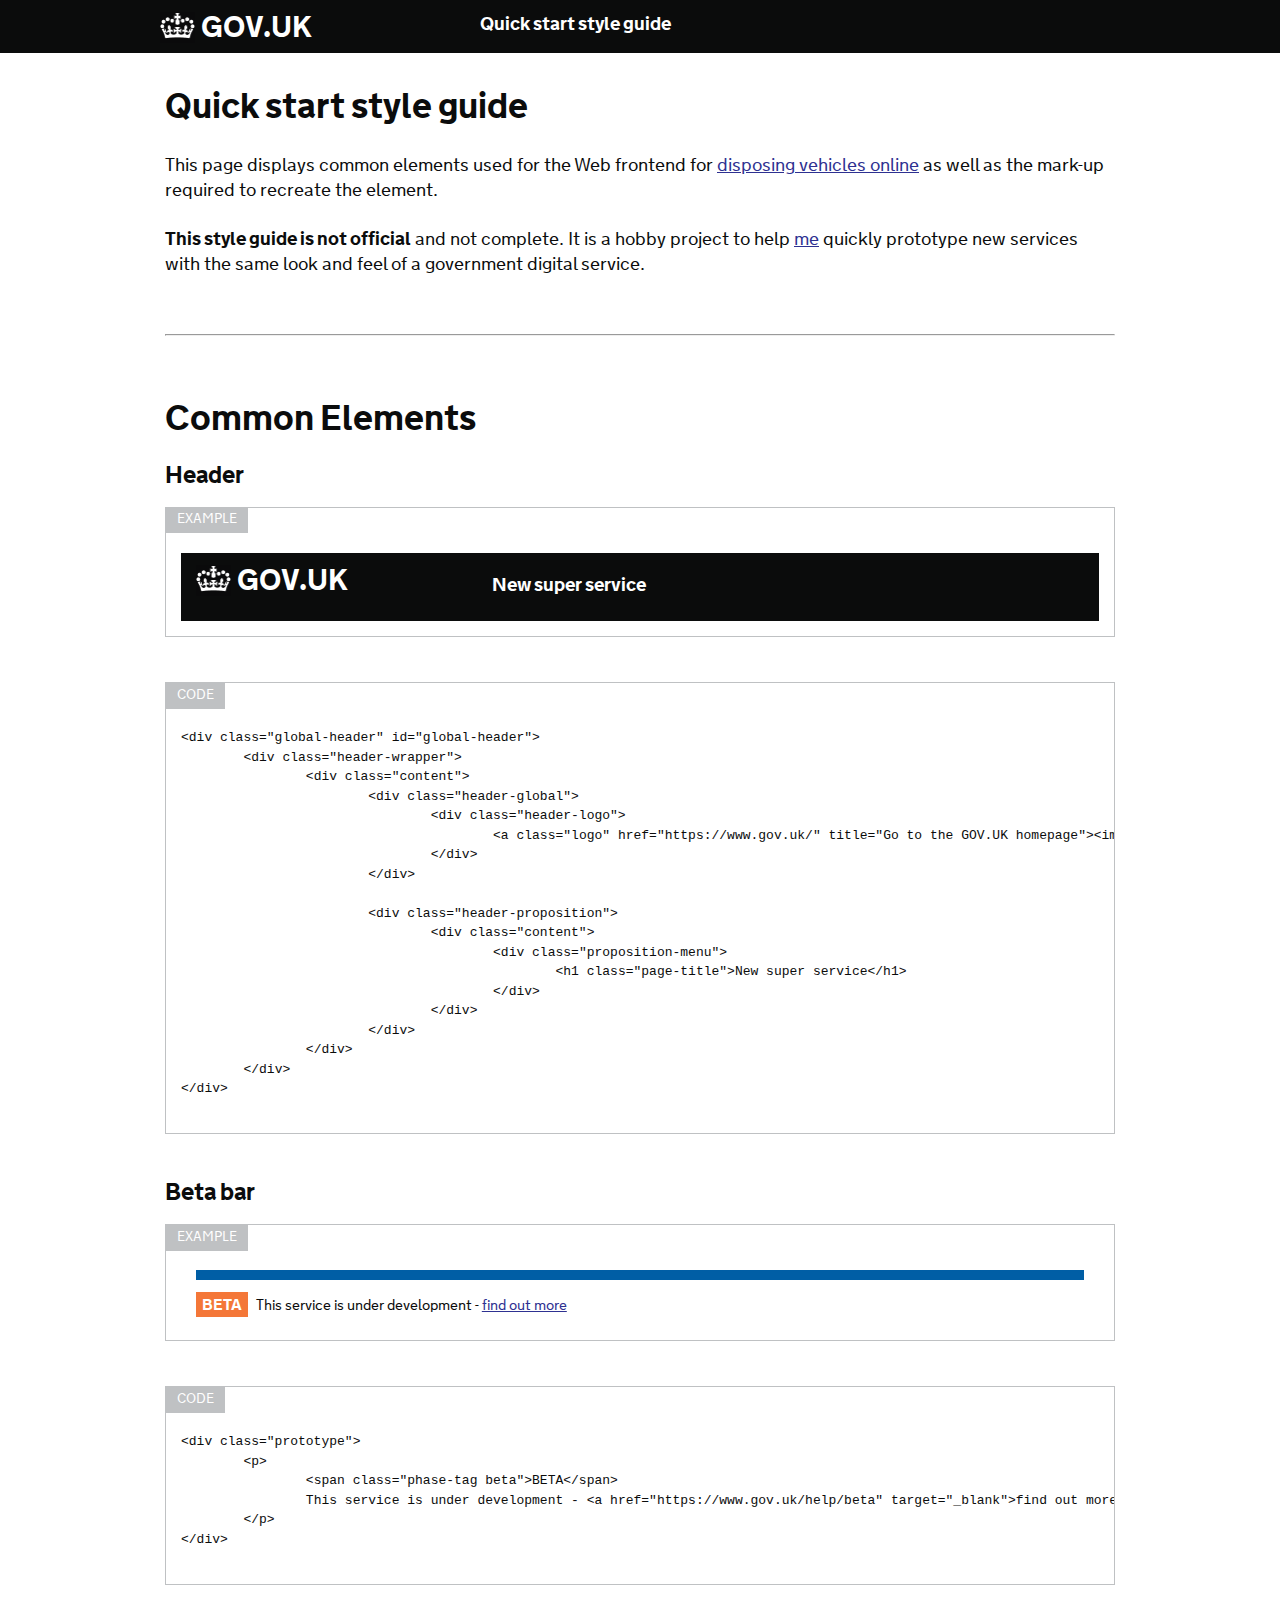
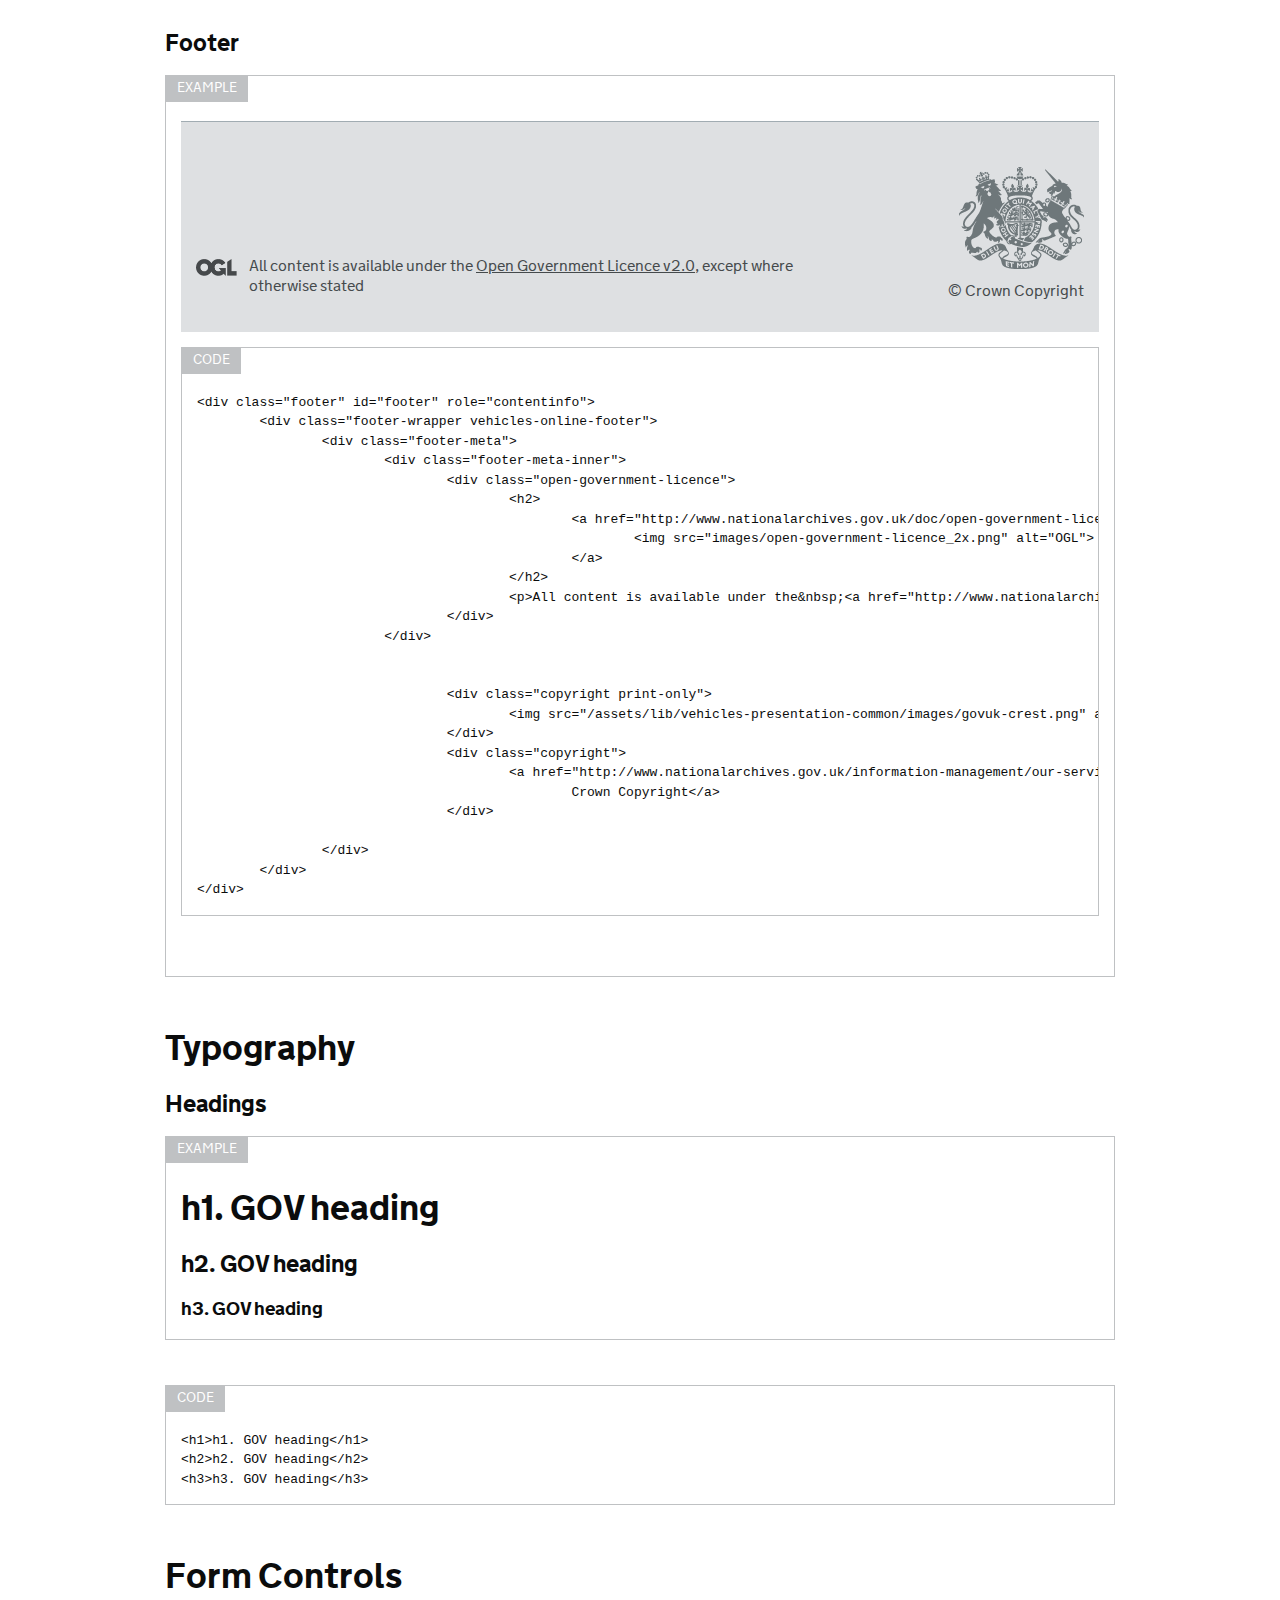
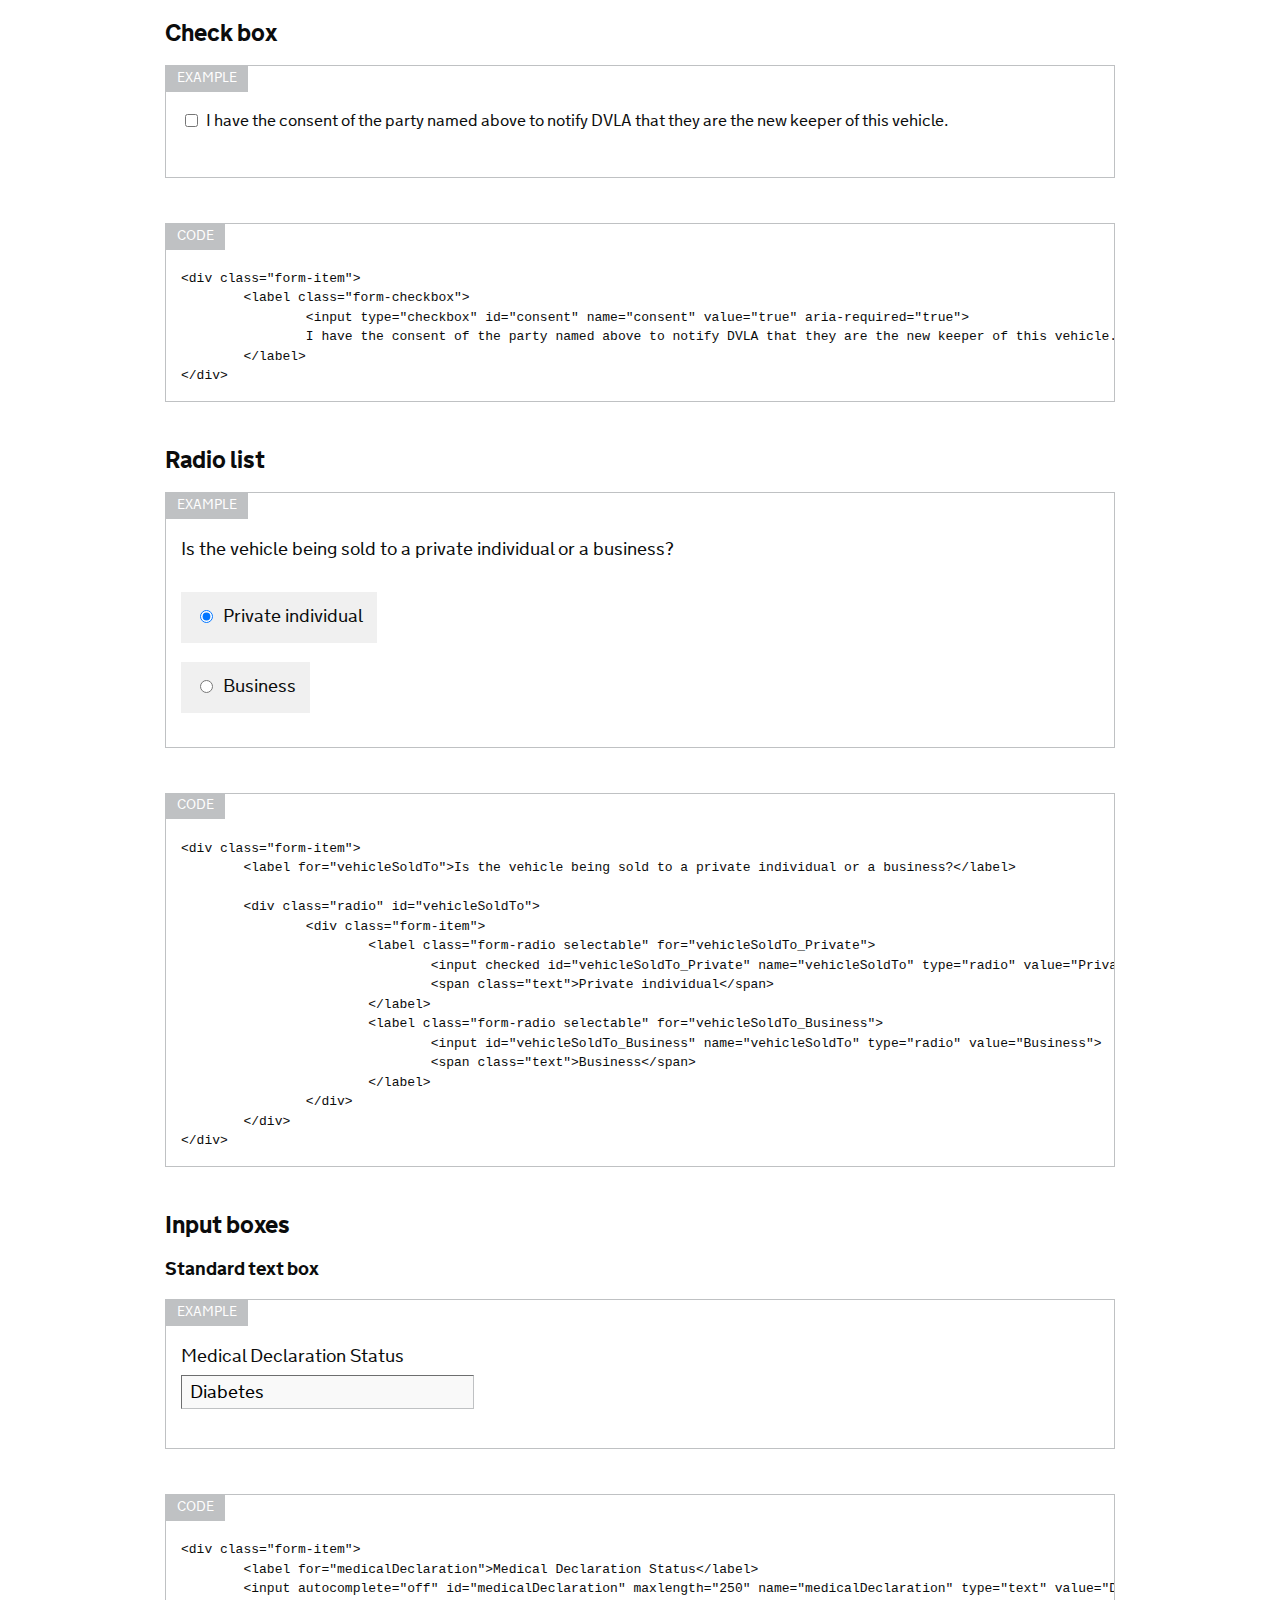
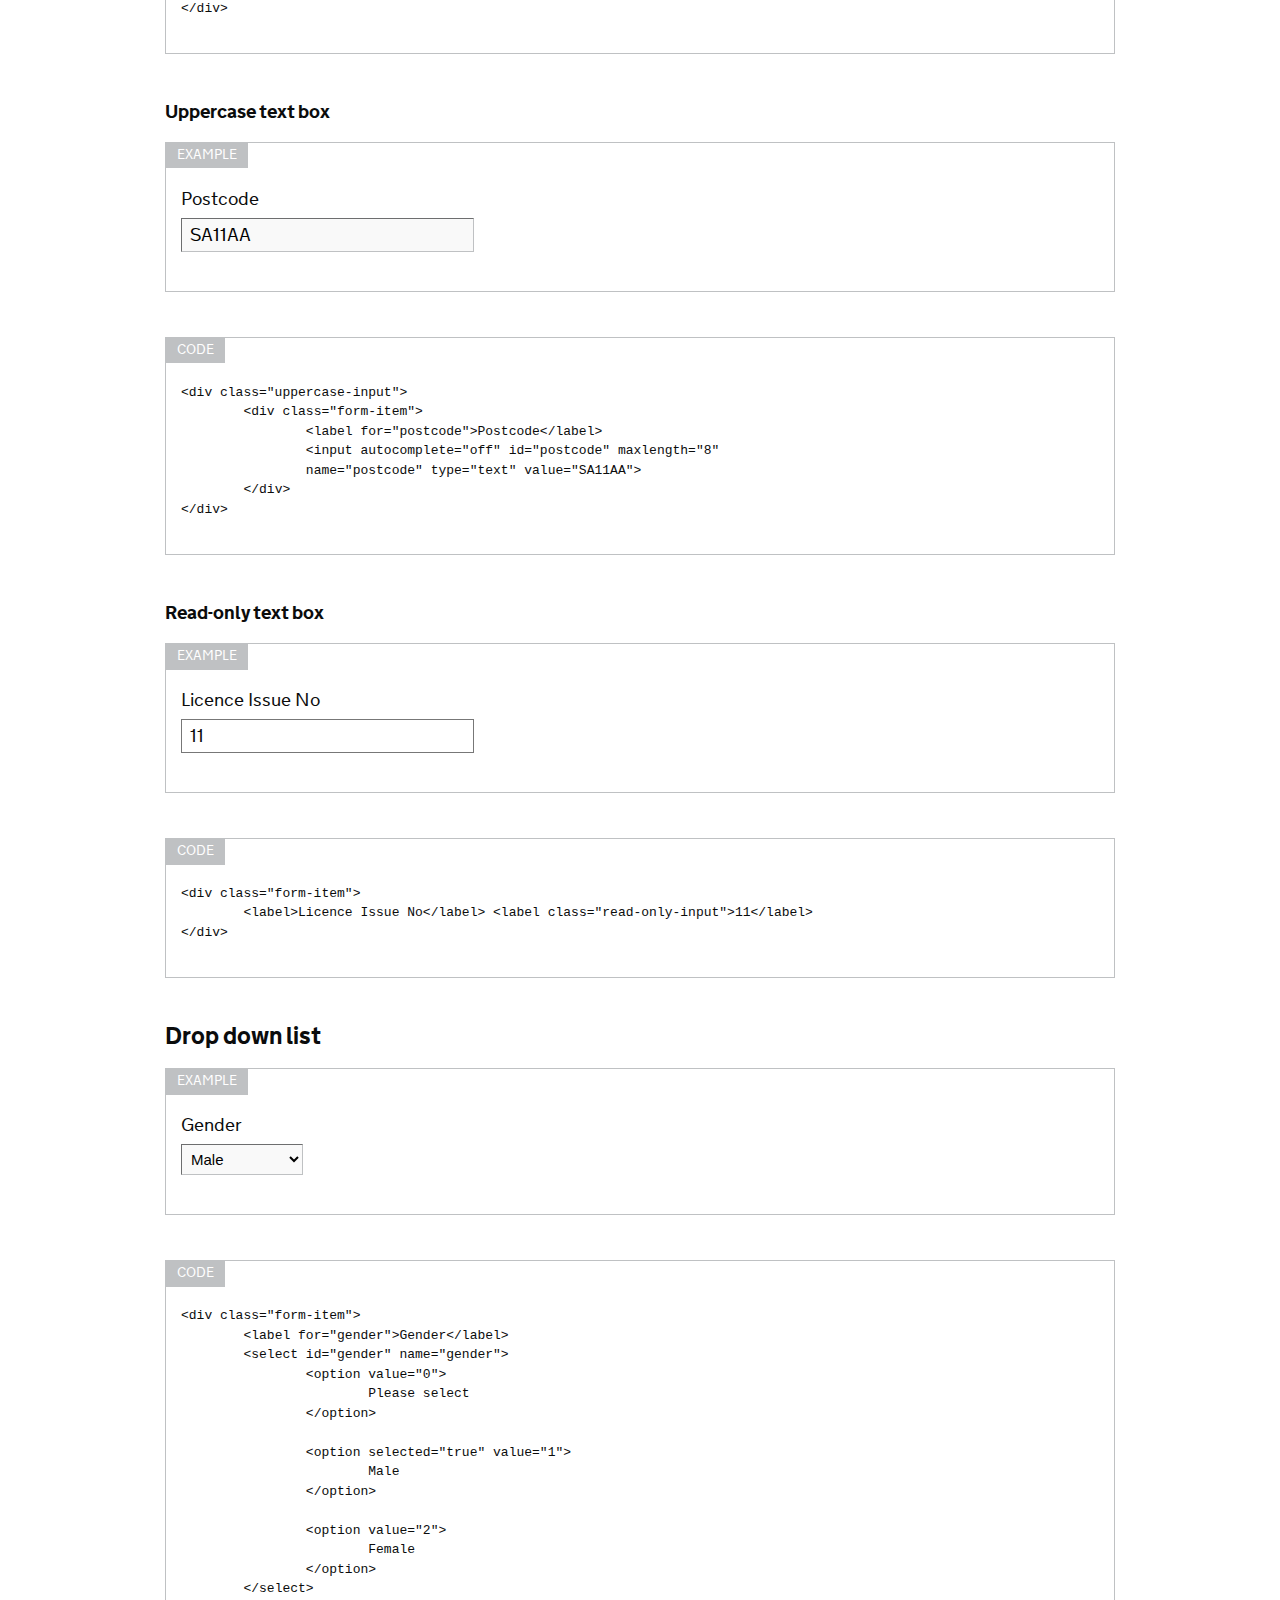
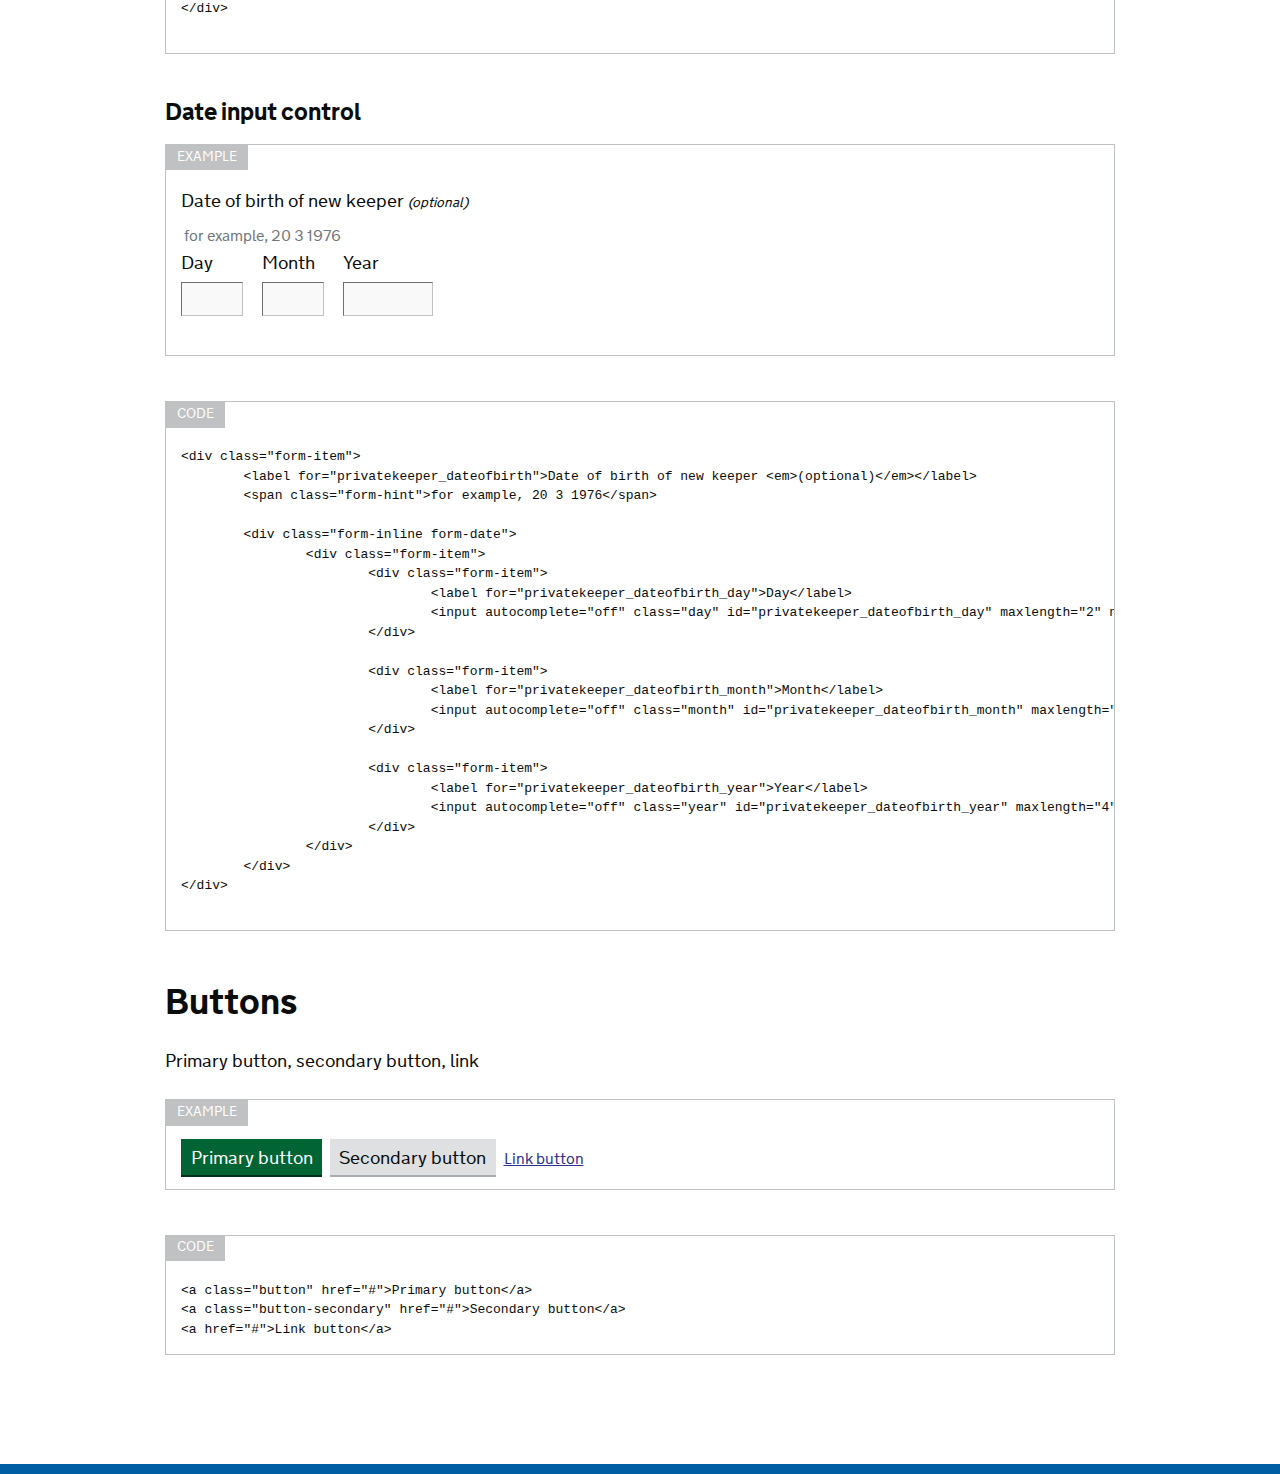
==== commit ad0aeda0: "read me updated" ====
--- a/index.html
+++ b/index.html
@@ -68,6 +68,7 @@
 			</div>
 			<h1>Quick start style guide</h1>
 			<p>This page displays common elements used for the Web frontend for <a href="https://github.com/dvla/vehicles-online" target="_blank">disposing vehicles online</a> as well as the mark-up required to recreate the element.</p>
+			<p><strong>This style guide is not official</strong> and not complete. It is a hobby project to help <a href="http://twitter.com/11vlr">me</a> quickly prototype new services with the same look and feel of a government digital service.</p>
 			<br>
 			<hr>
 			<br>
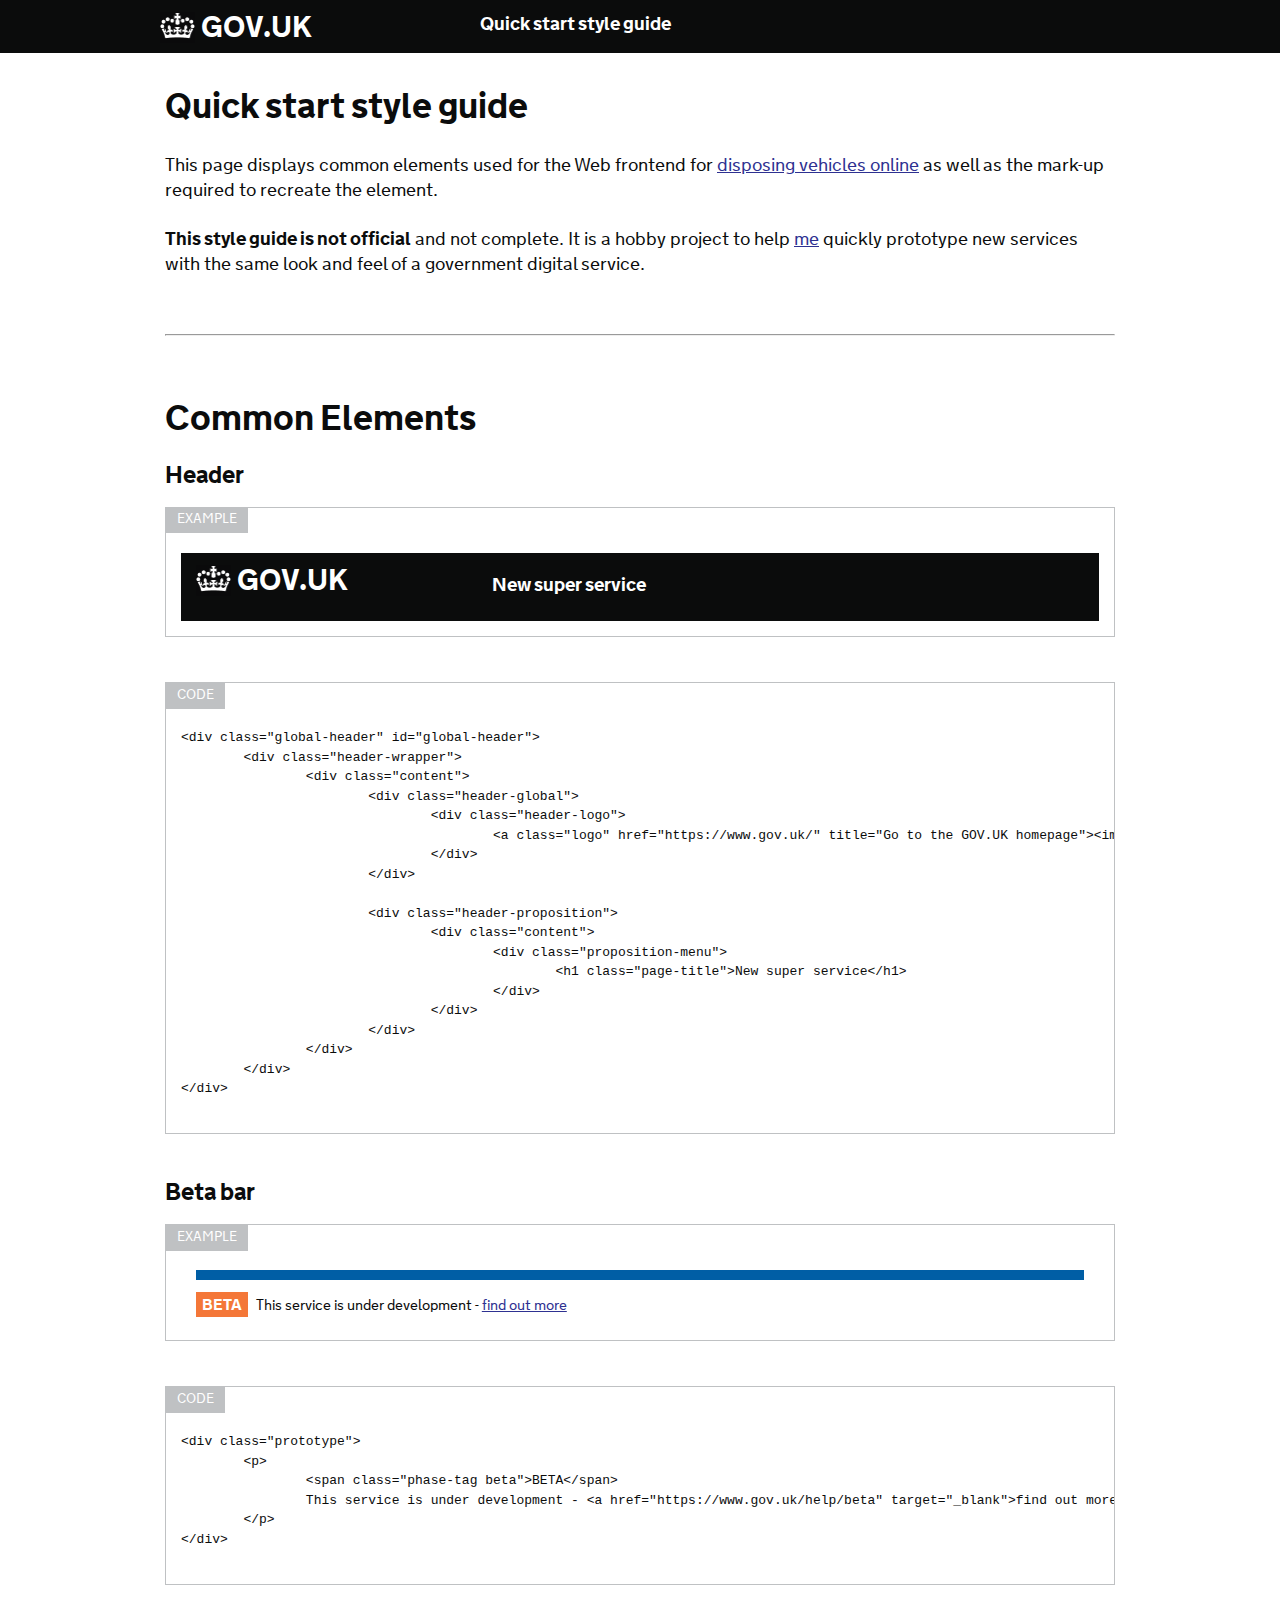
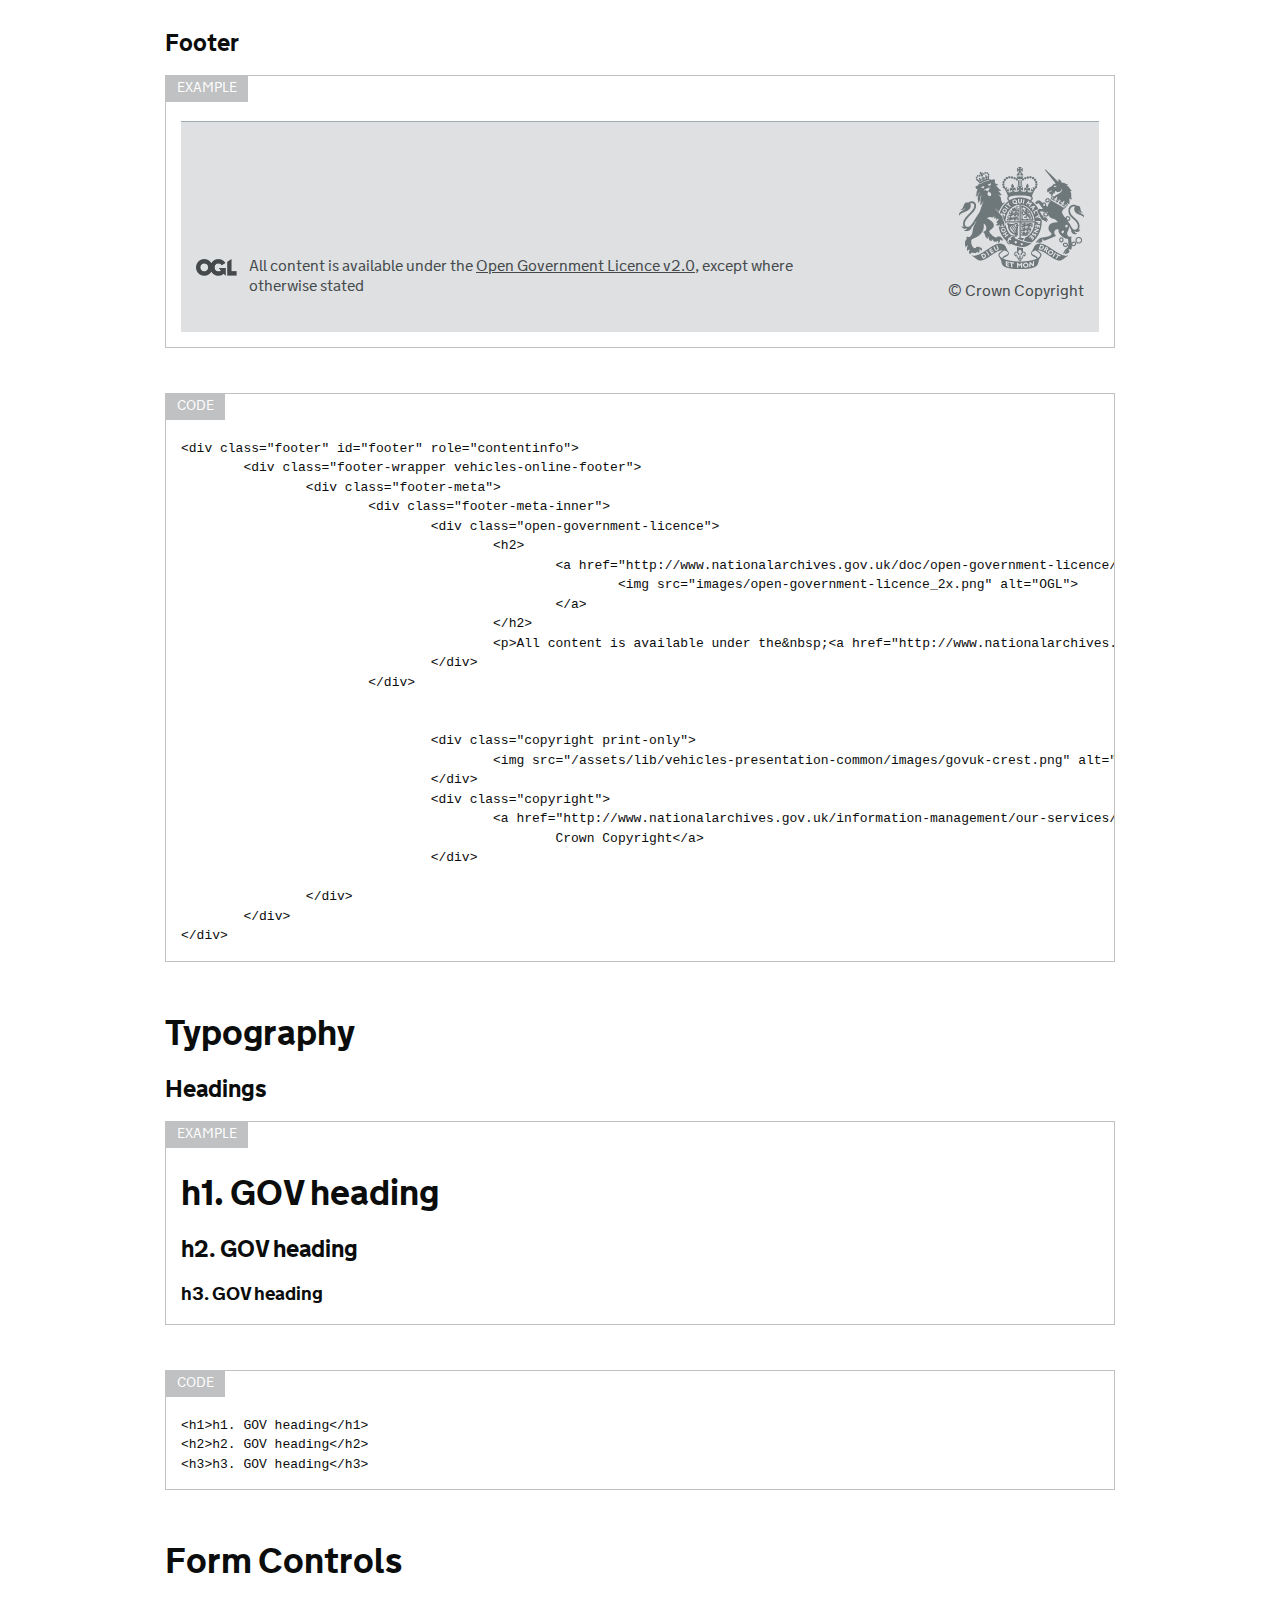
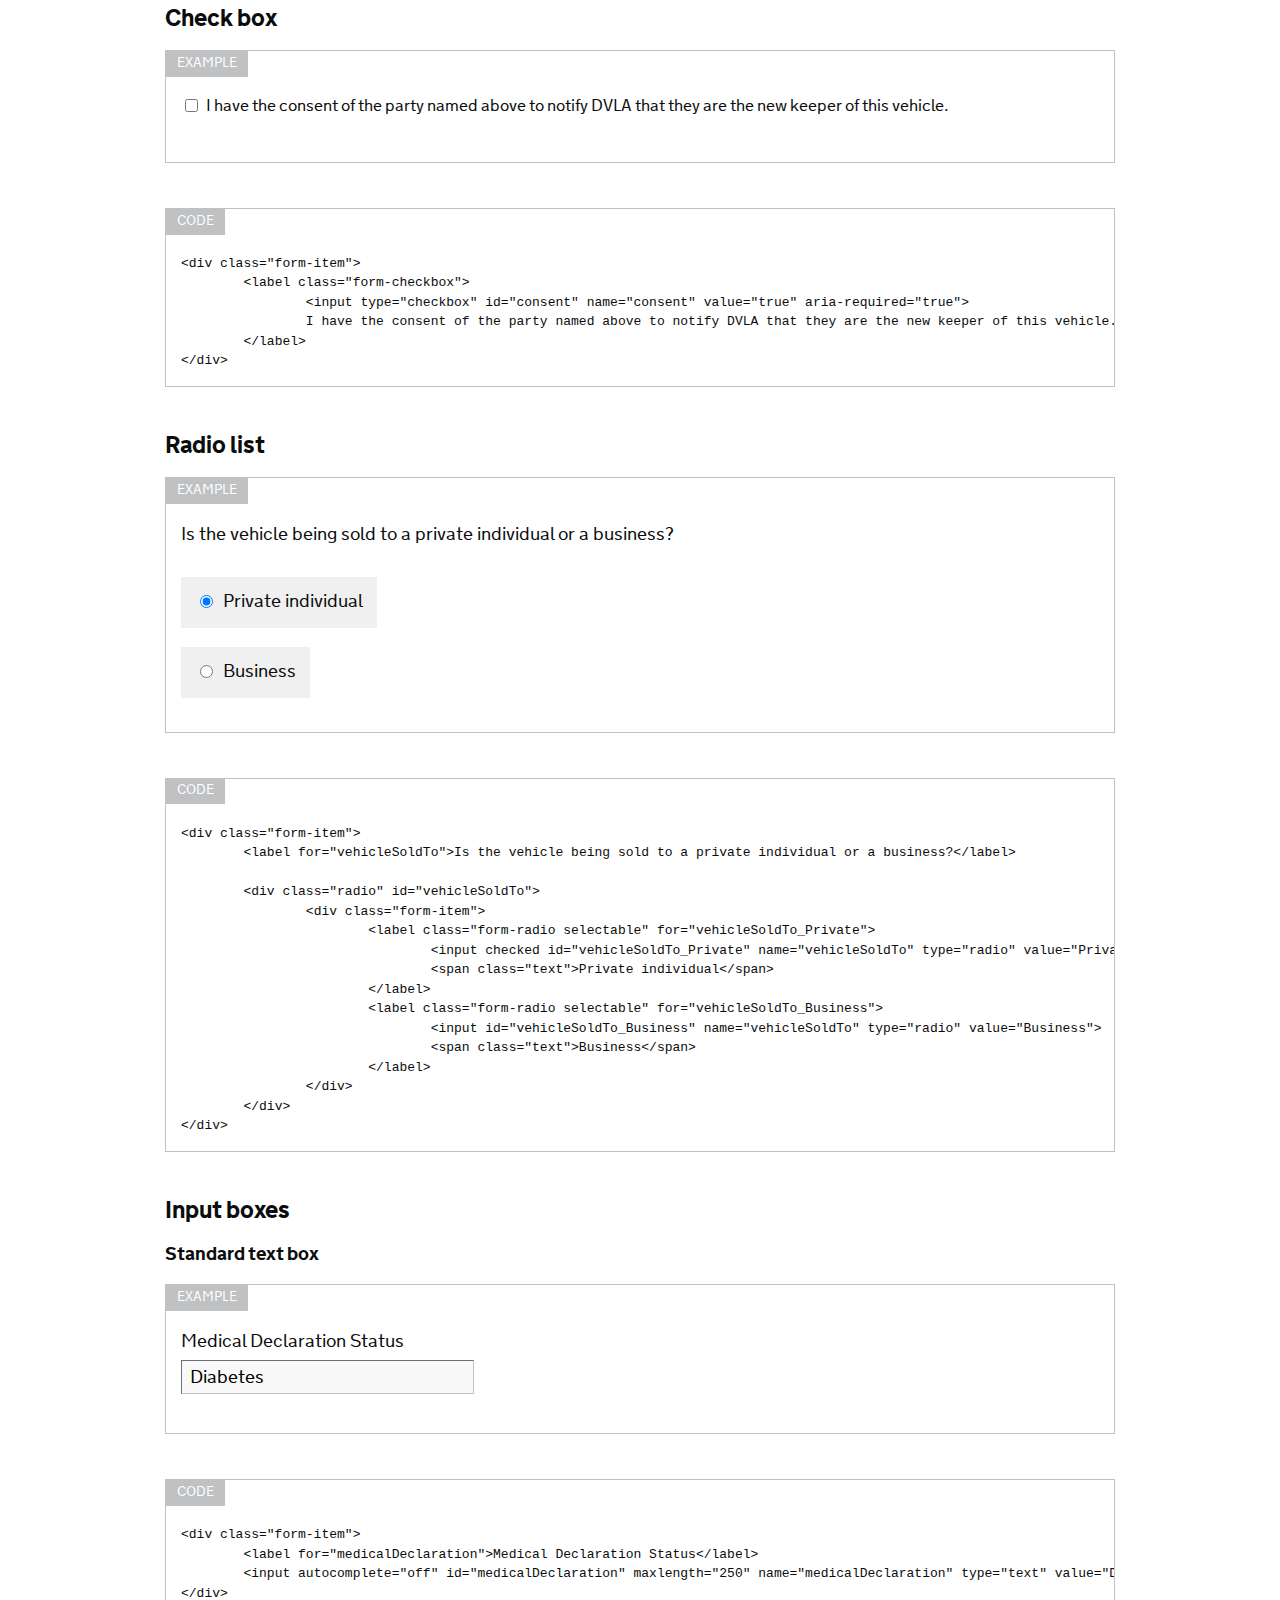
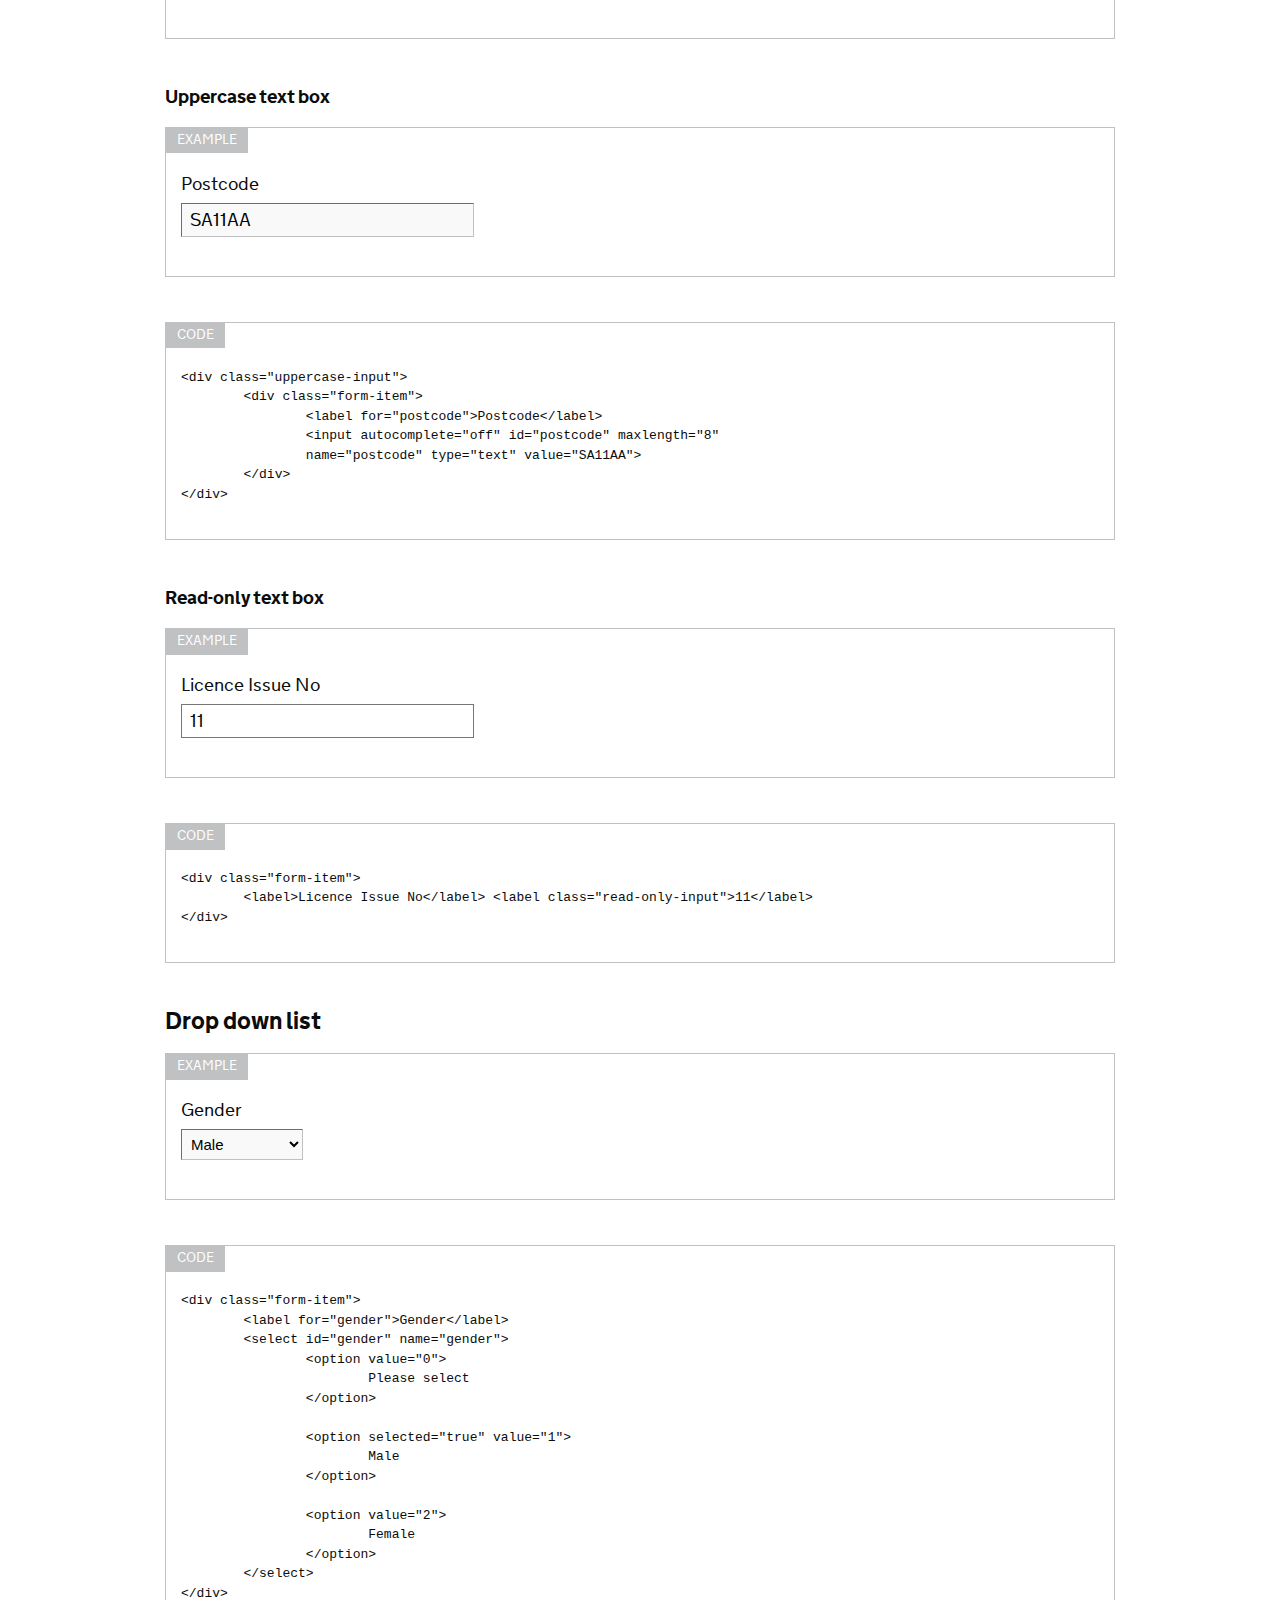
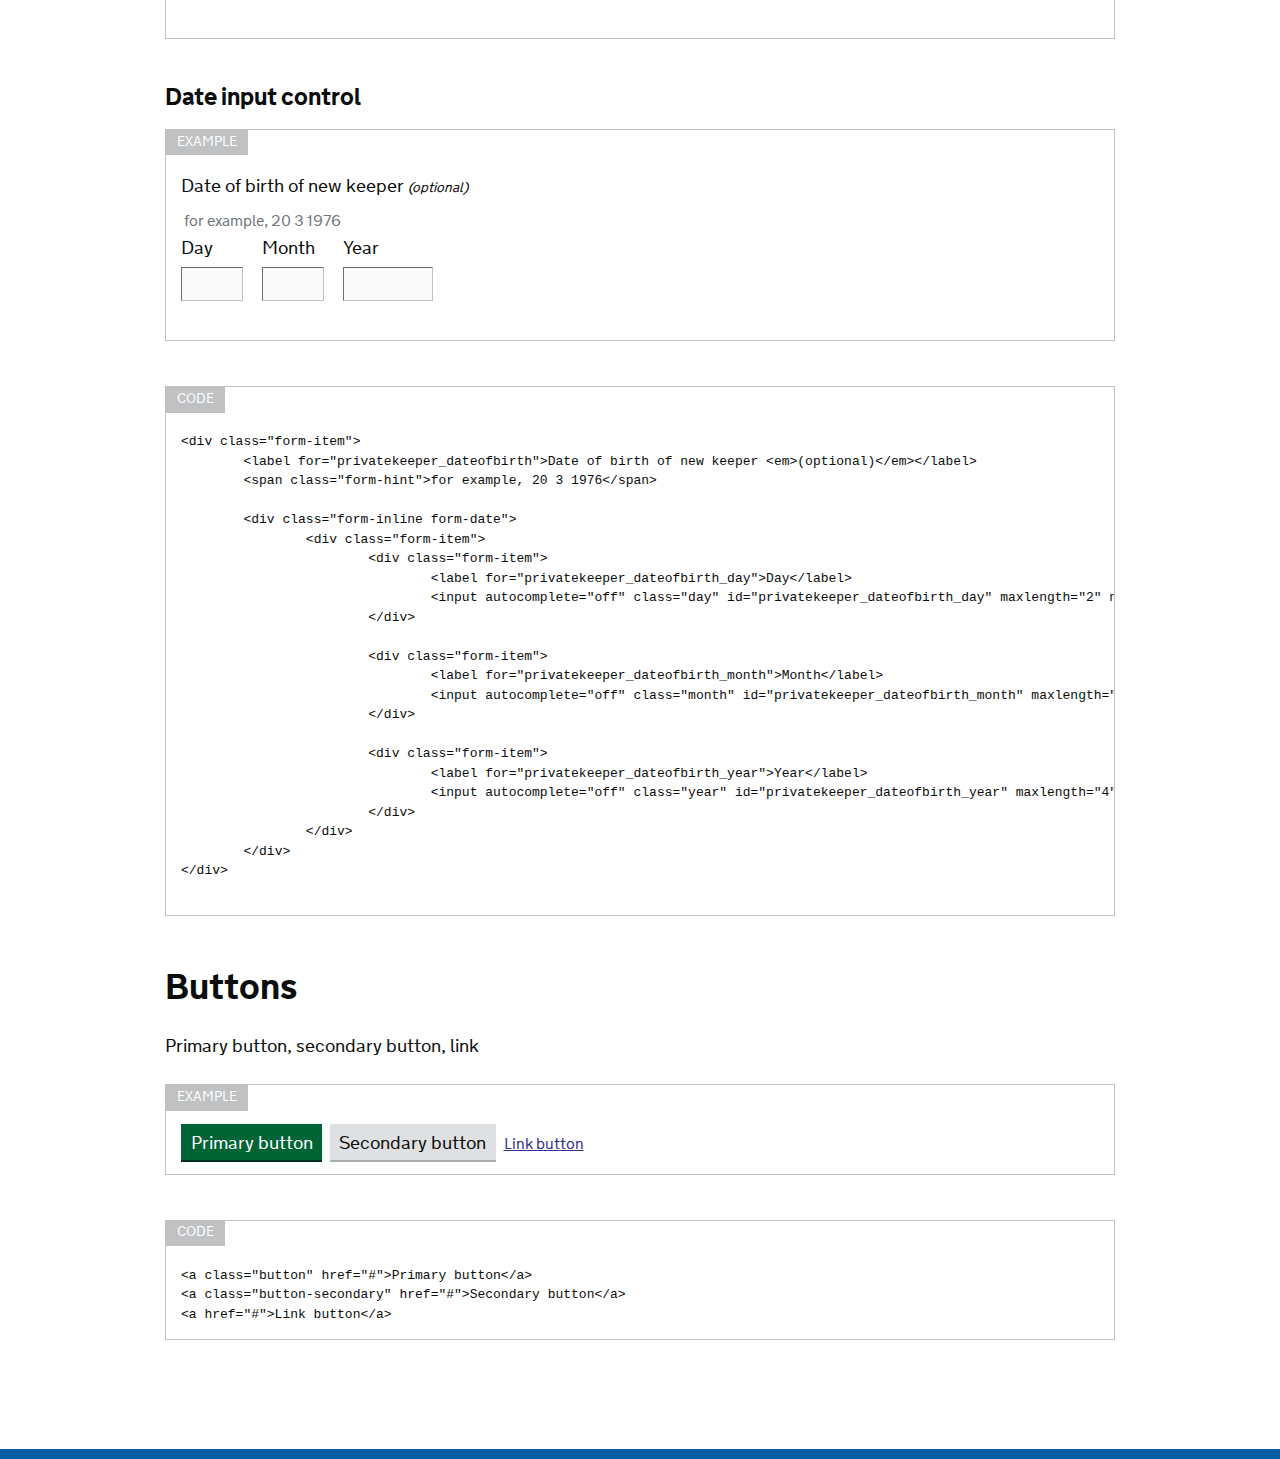
==== commit 7a791260: "removed nested code div inside preview div" ====
--- a/index.html
+++ b/index.html
@@ -162,6 +162,7 @@
                 </div>
             </div>
         </div>
+		</div>
 		<xmp><div class="footer" id="footer" role="contentinfo">
 	<div class="footer-wrapper vehicles-online-footer">
 		<div class="footer-meta">
@@ -189,7 +190,7 @@
 	</div>
 </div>
 </xmp>
-			</div>
+			
 			<h1 id="typography-elements">Typography</h1>
                 <h2>Headings</h2>
 
--- a/styles/screen.css
+++ b/styles/screen.css
@@ -1620,7 +1620,7 @@
 padding-left: 15px;
 padding-right: 15px;
 position: relative;
-overflow: hidden;
+overflow: auto;
 border: 1px solid #bfc1c3;
 margin-top: 15px;
 margin-bottom: 45px;
